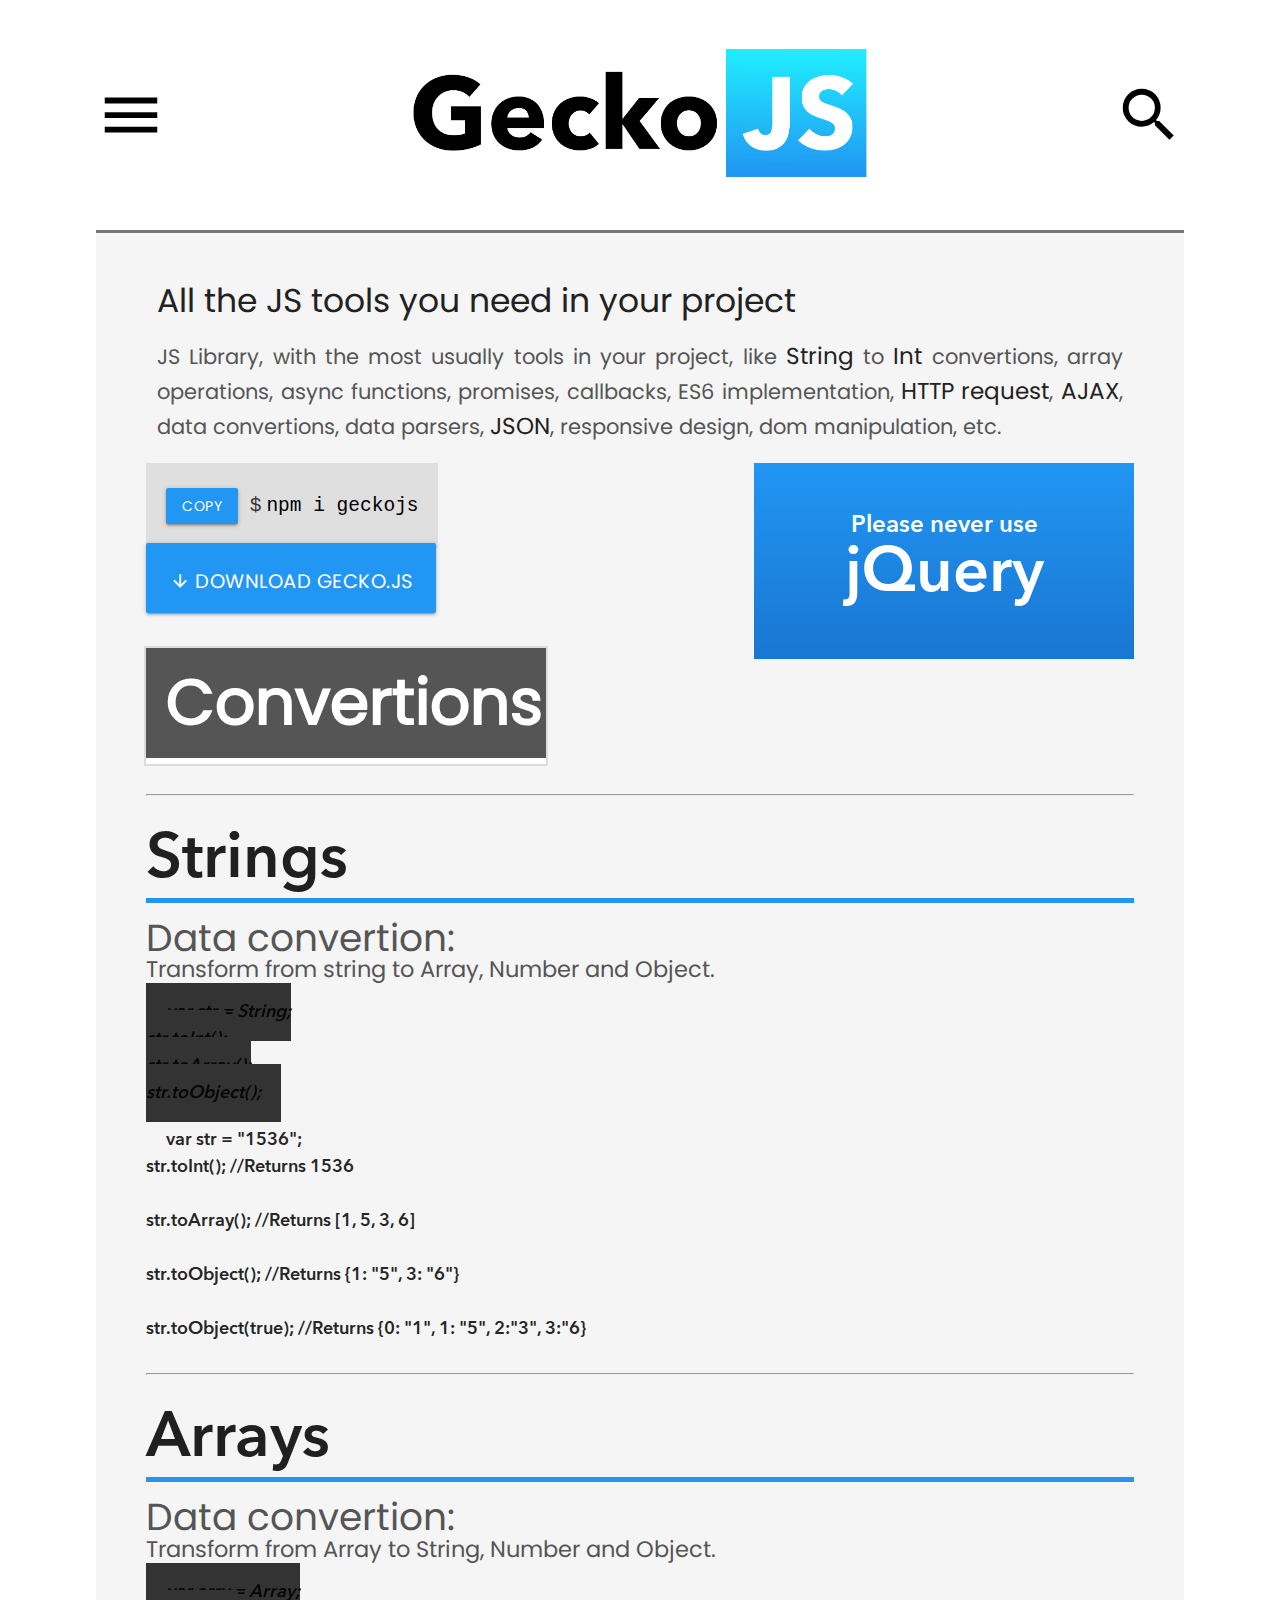
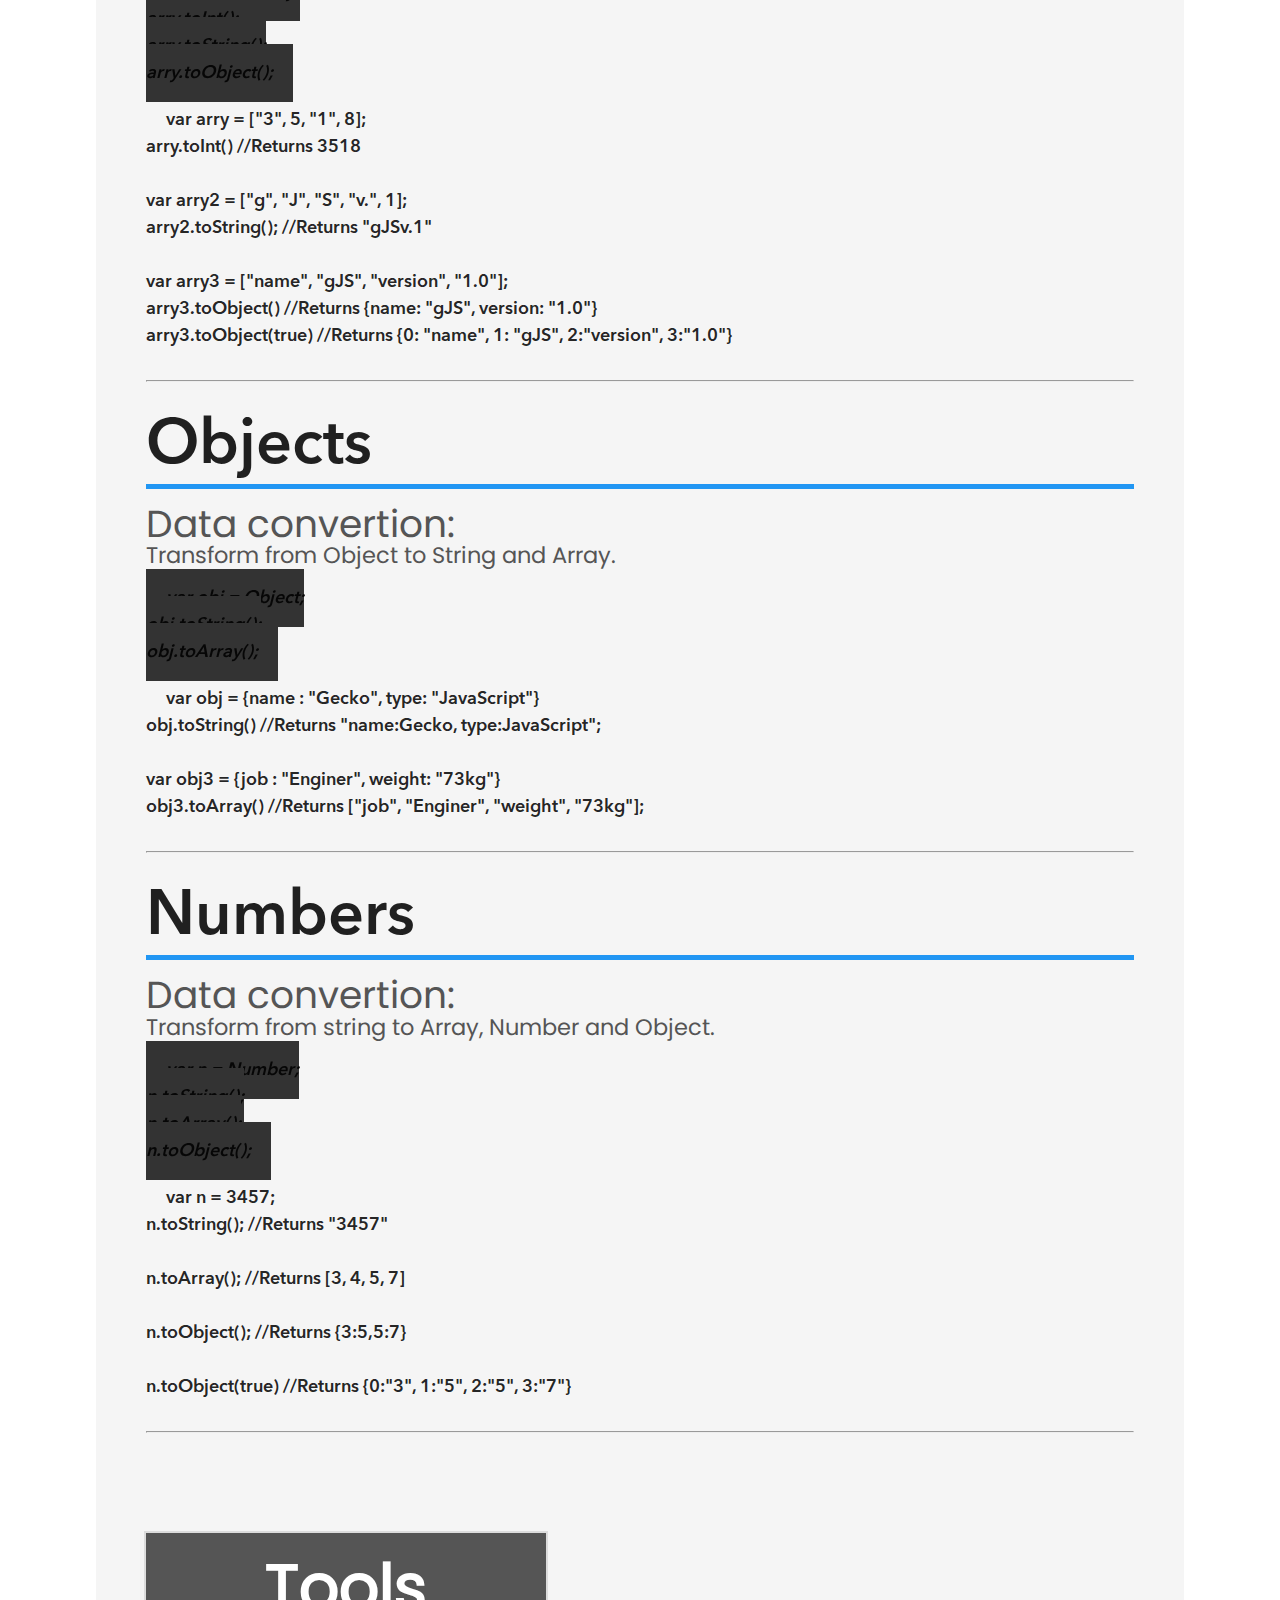
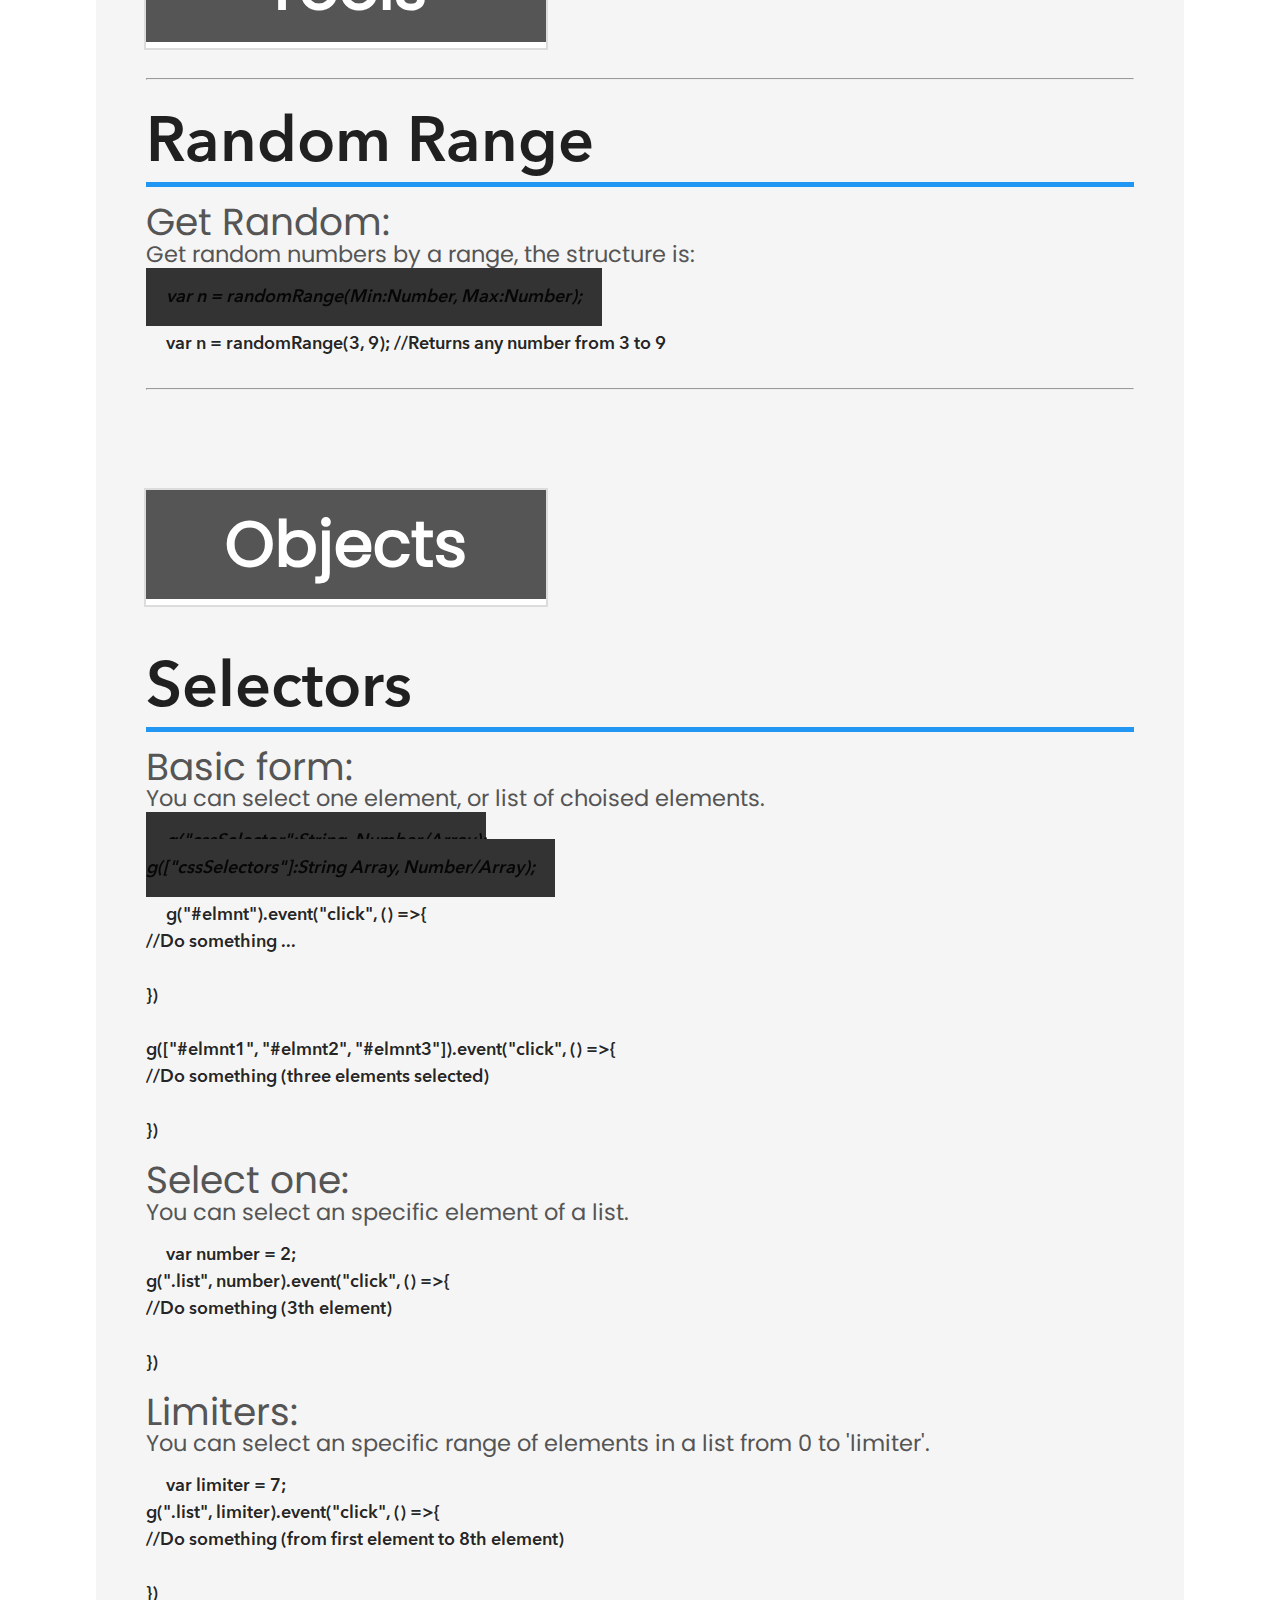
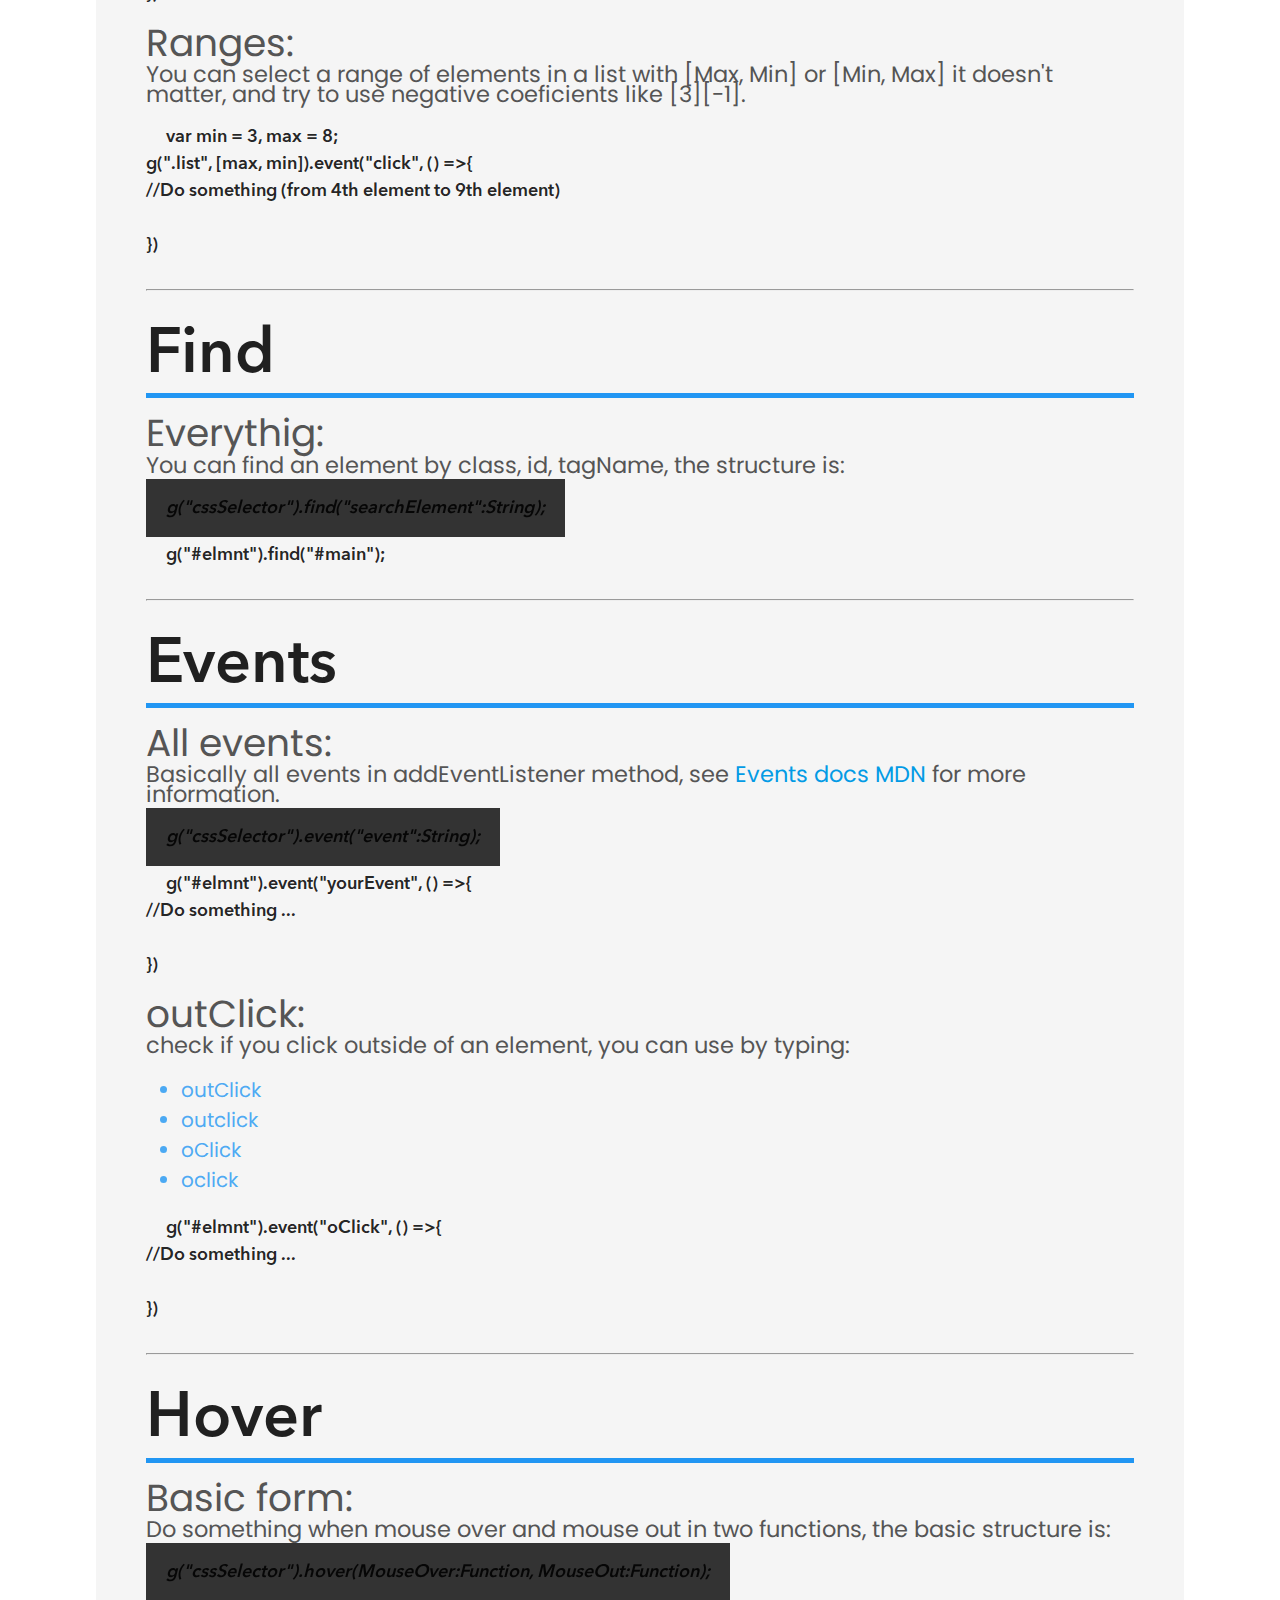
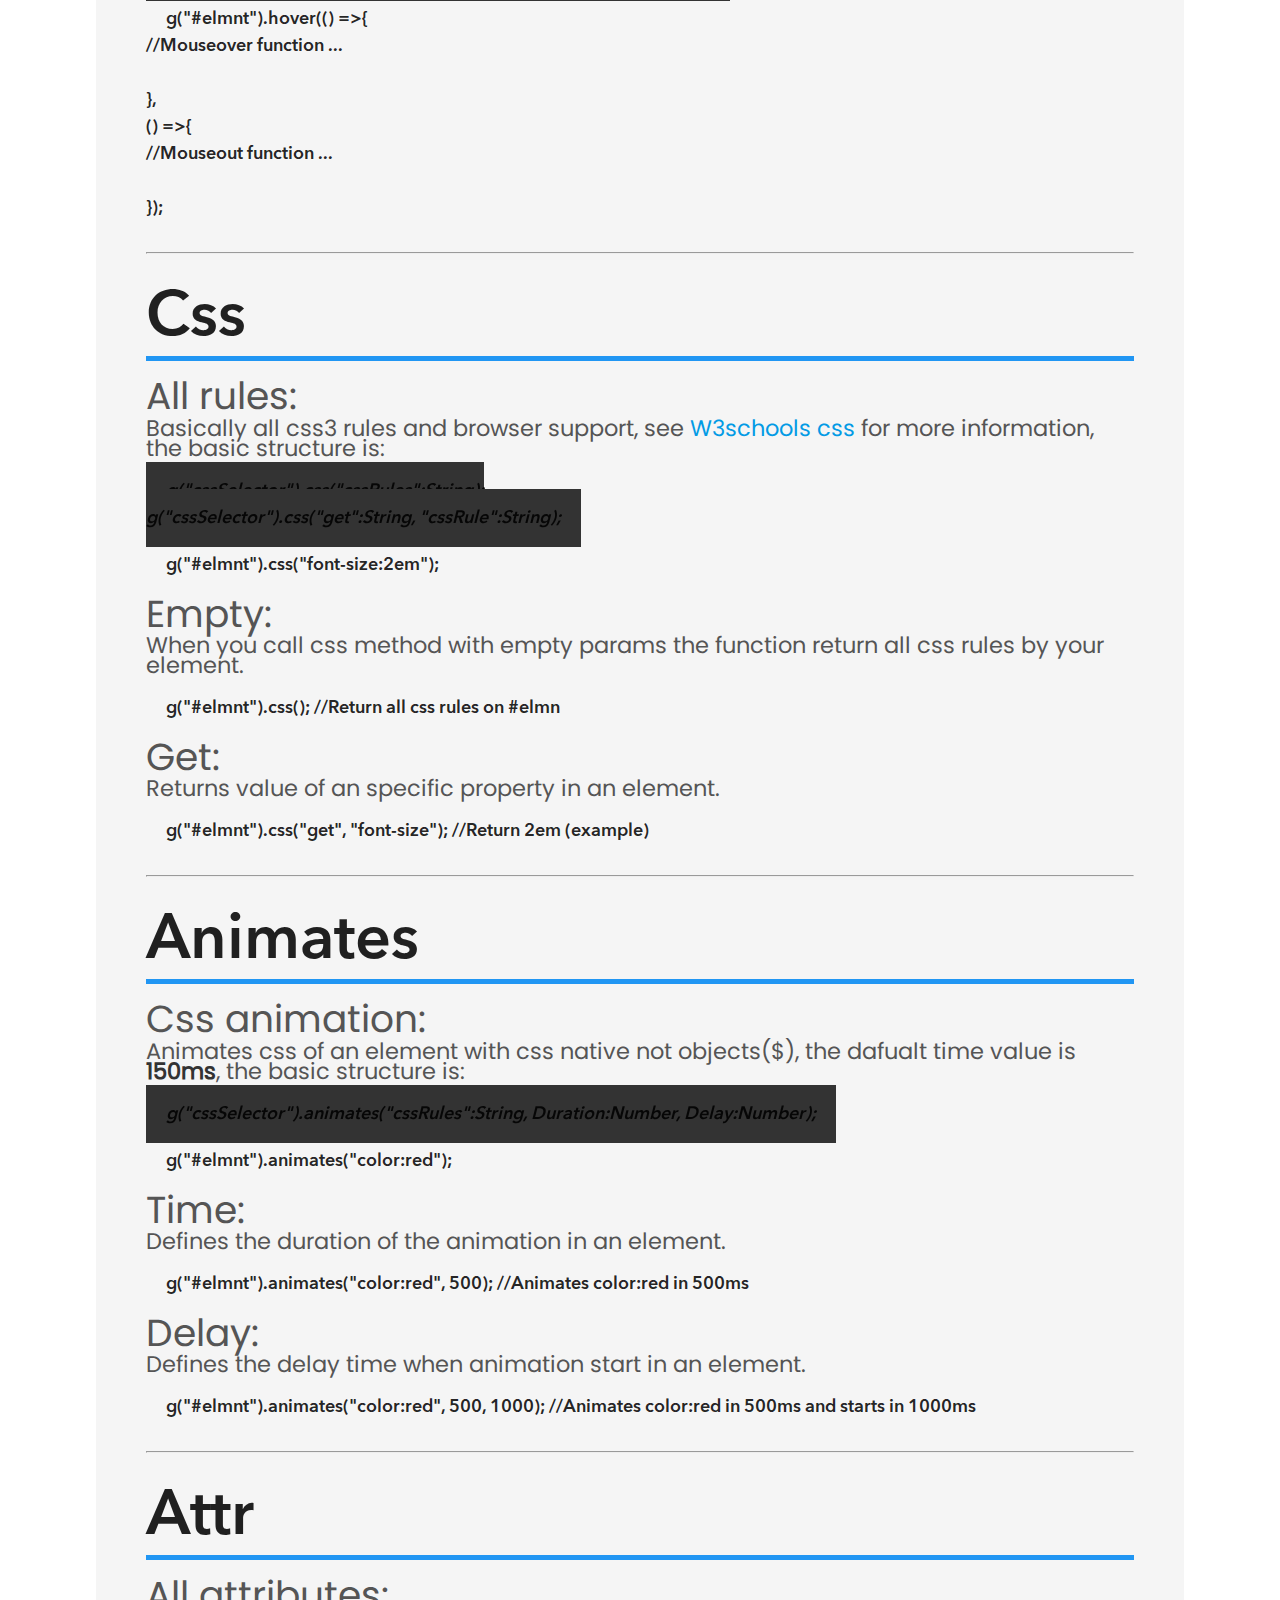
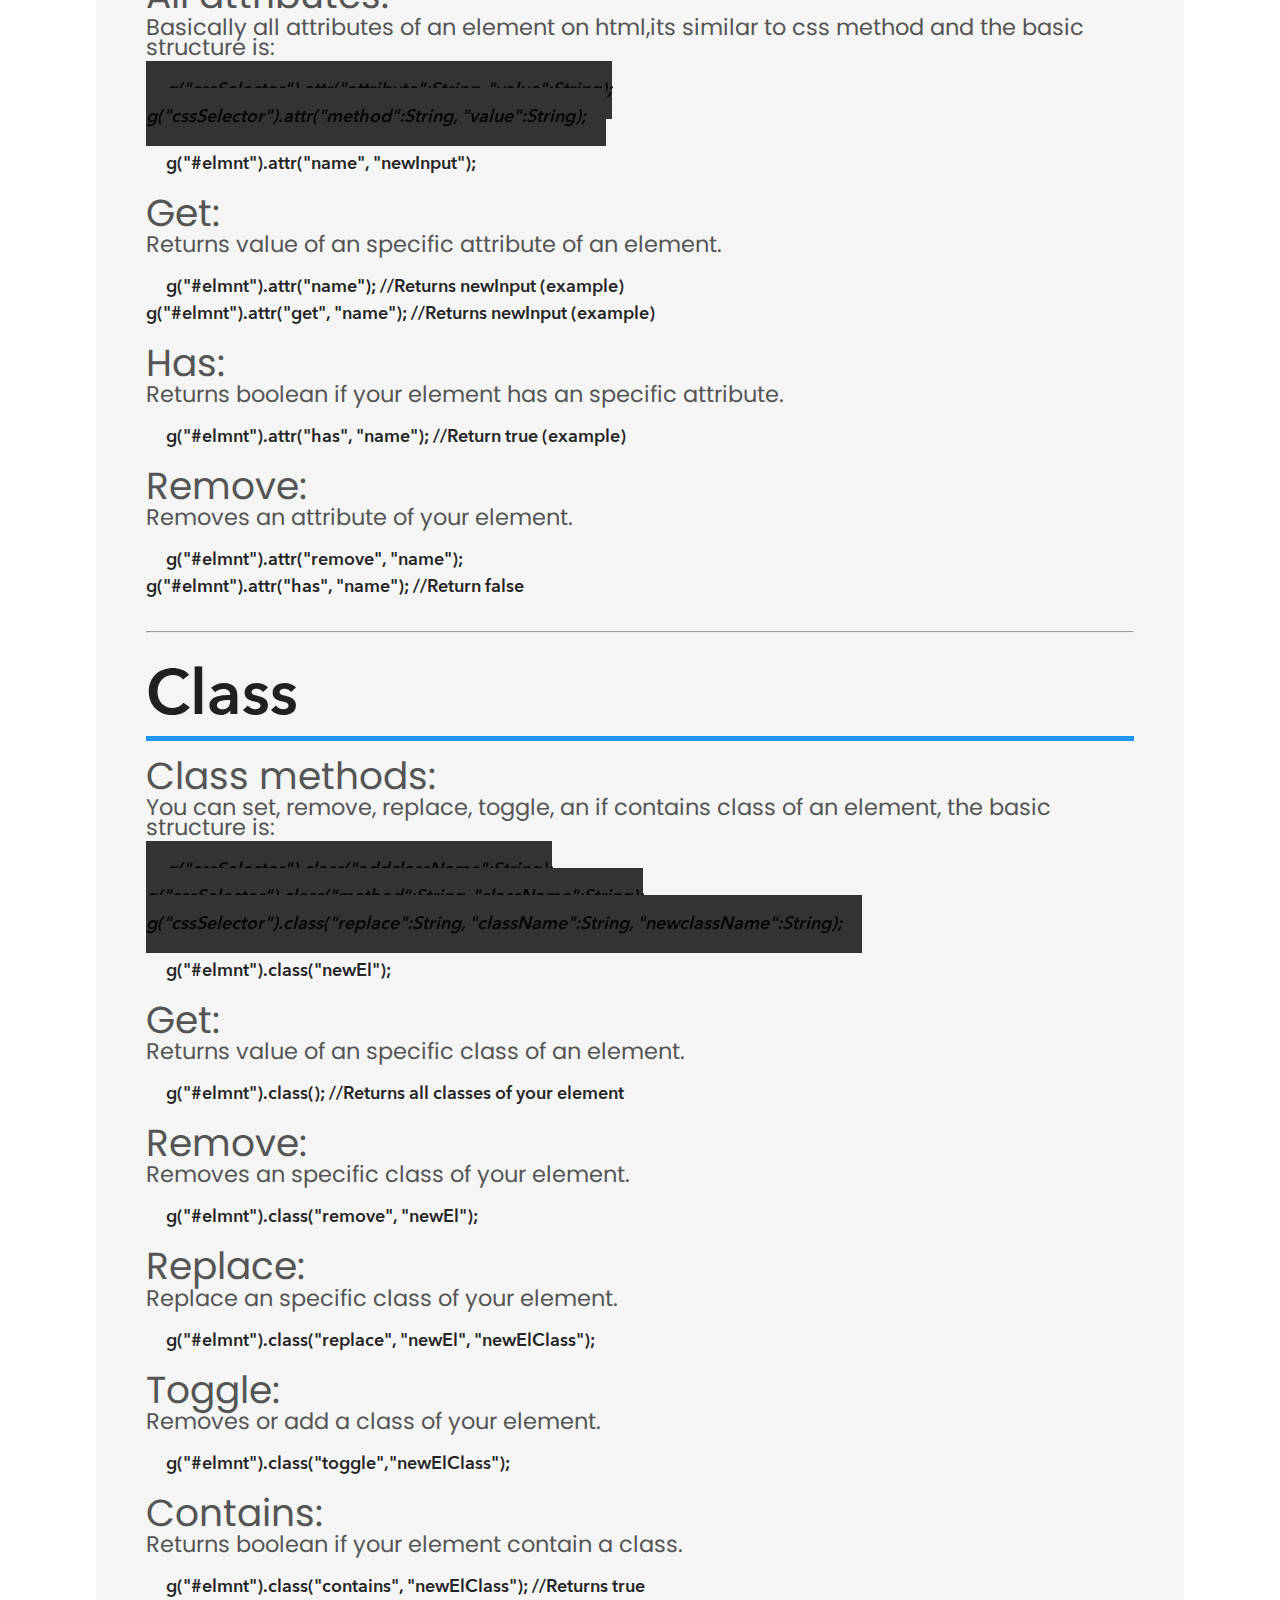
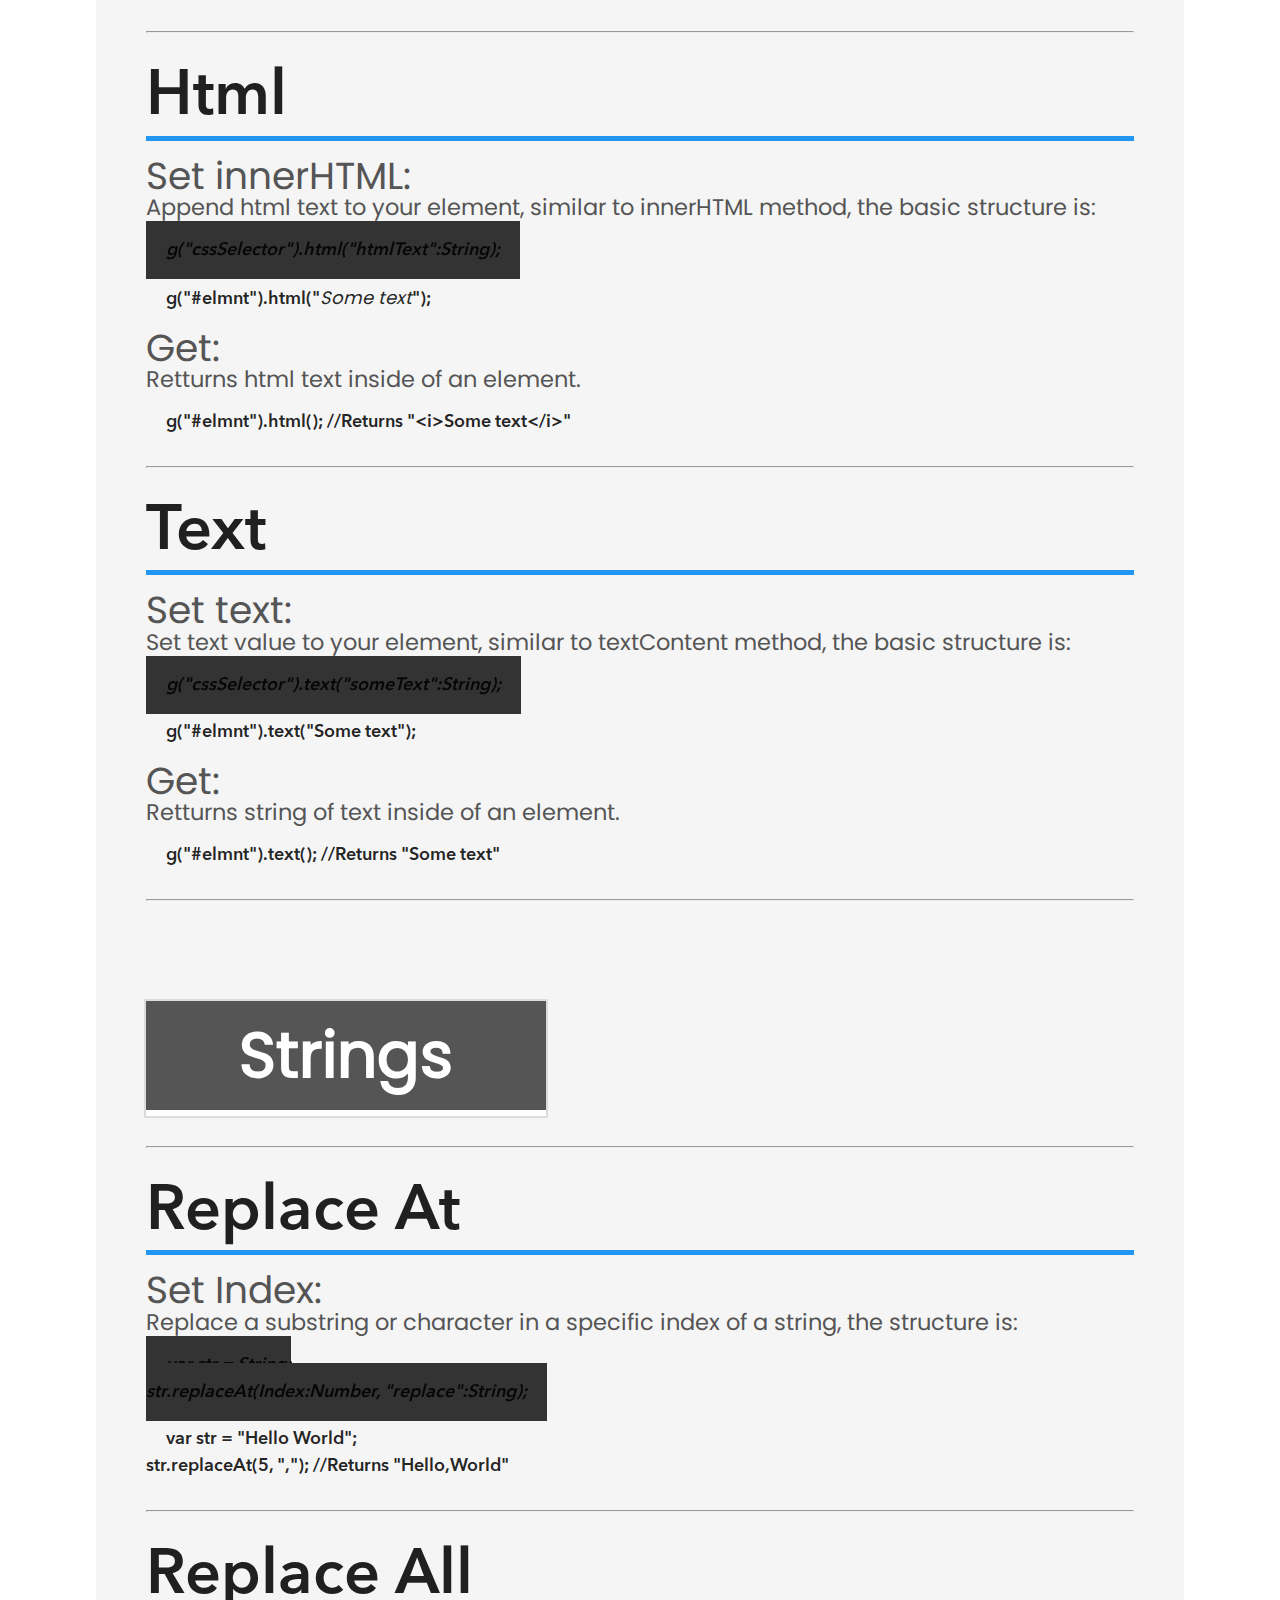
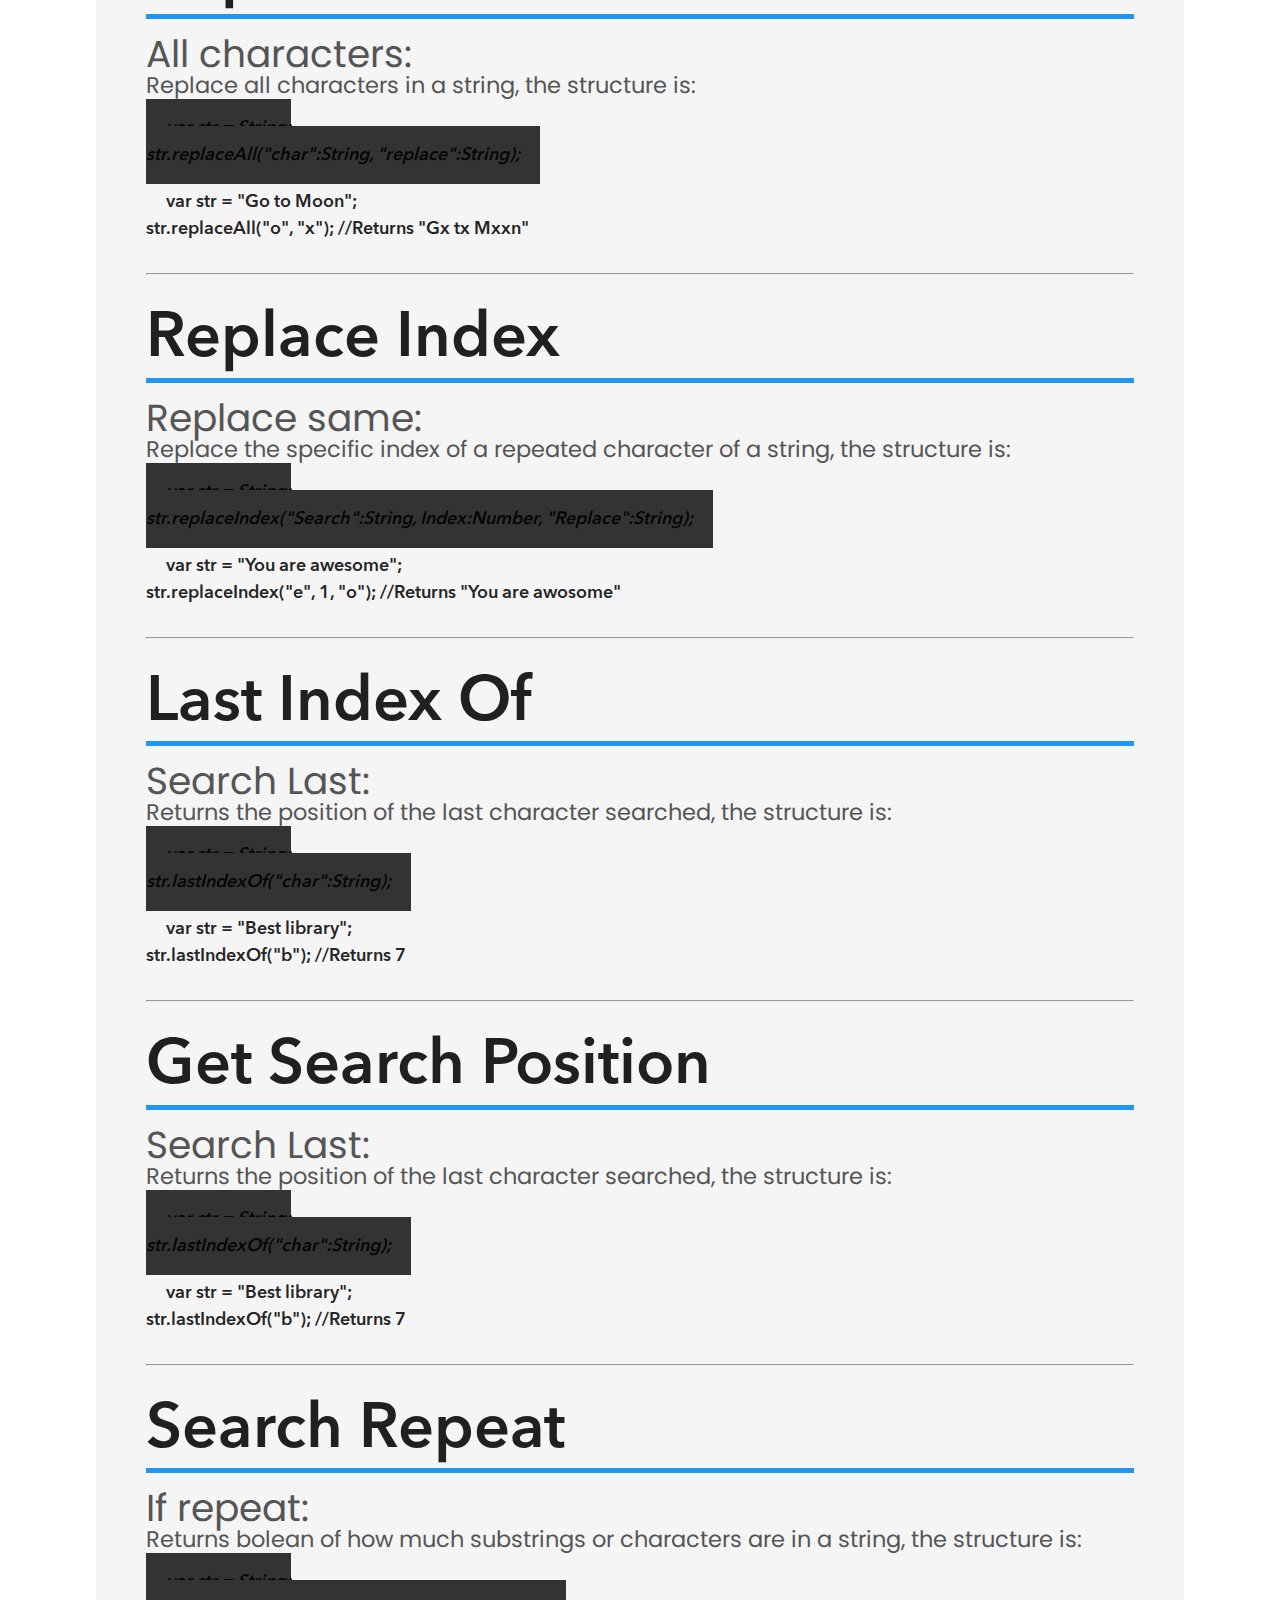
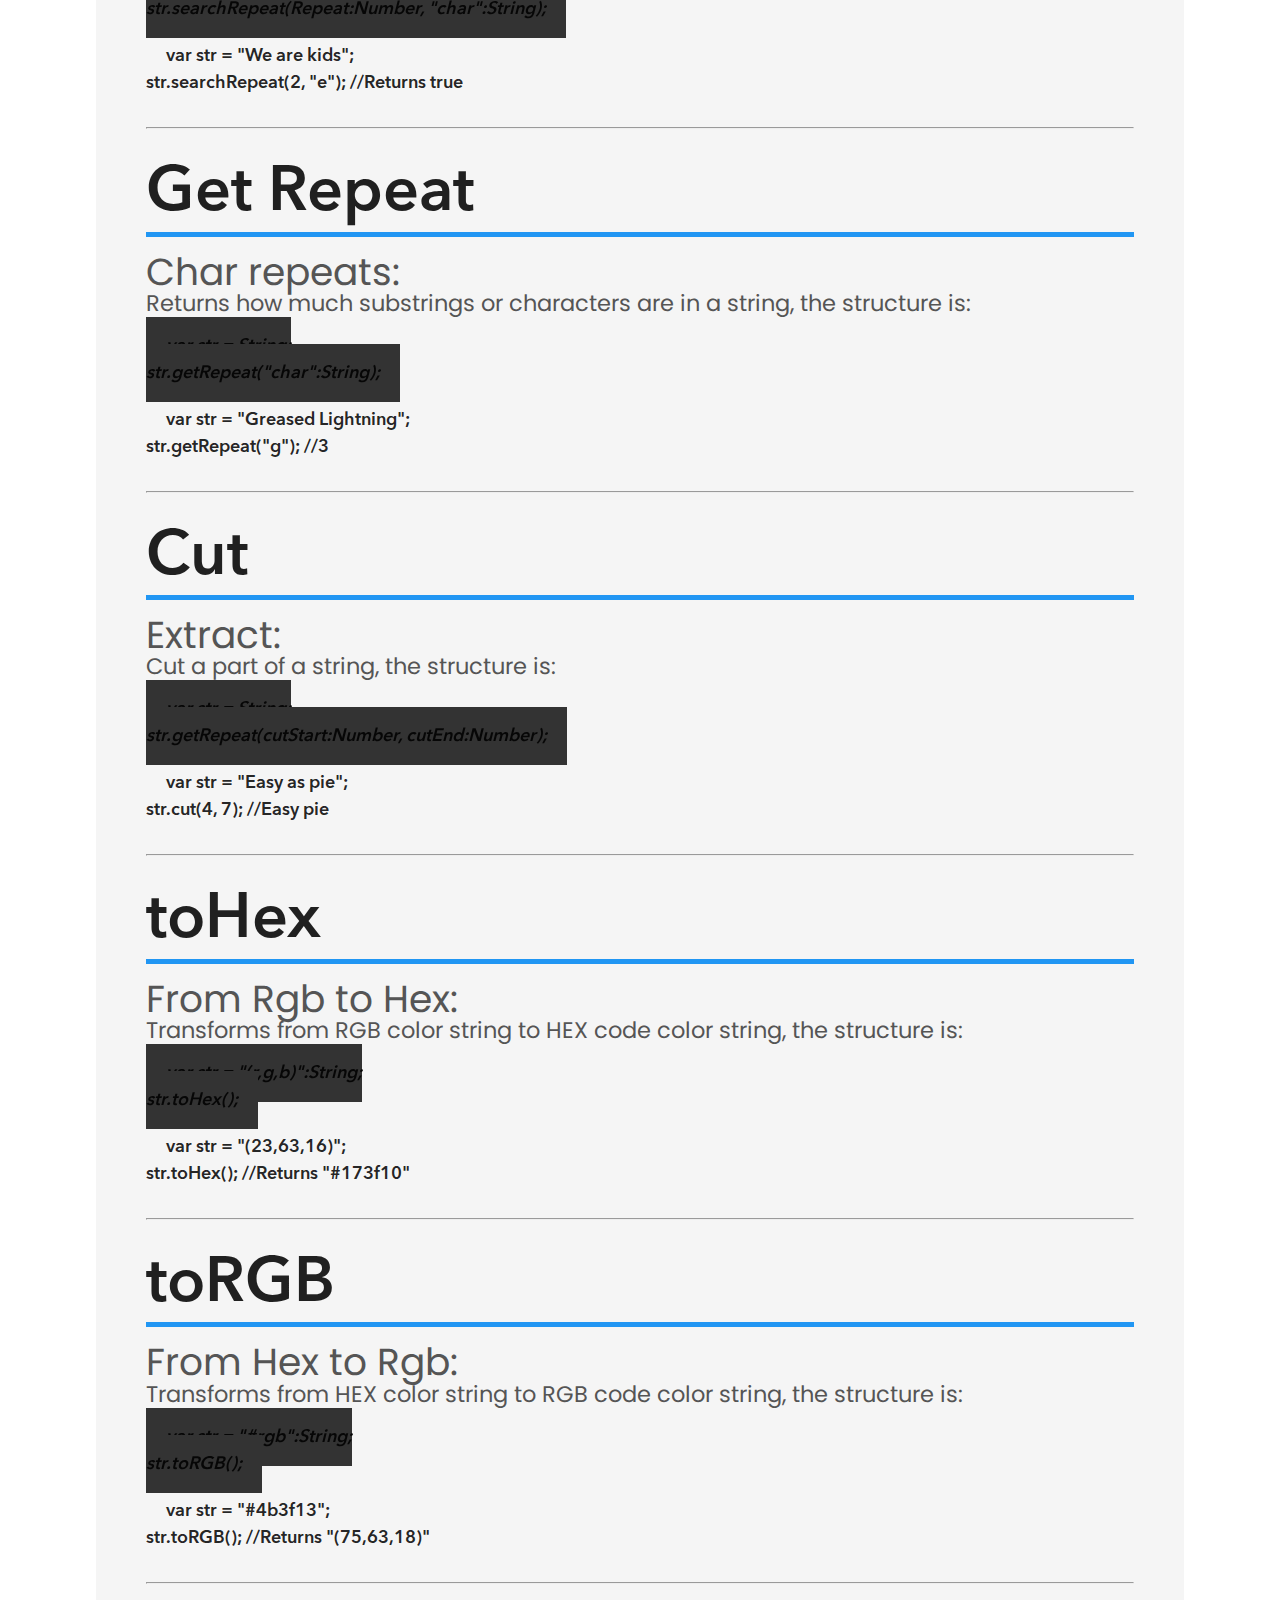
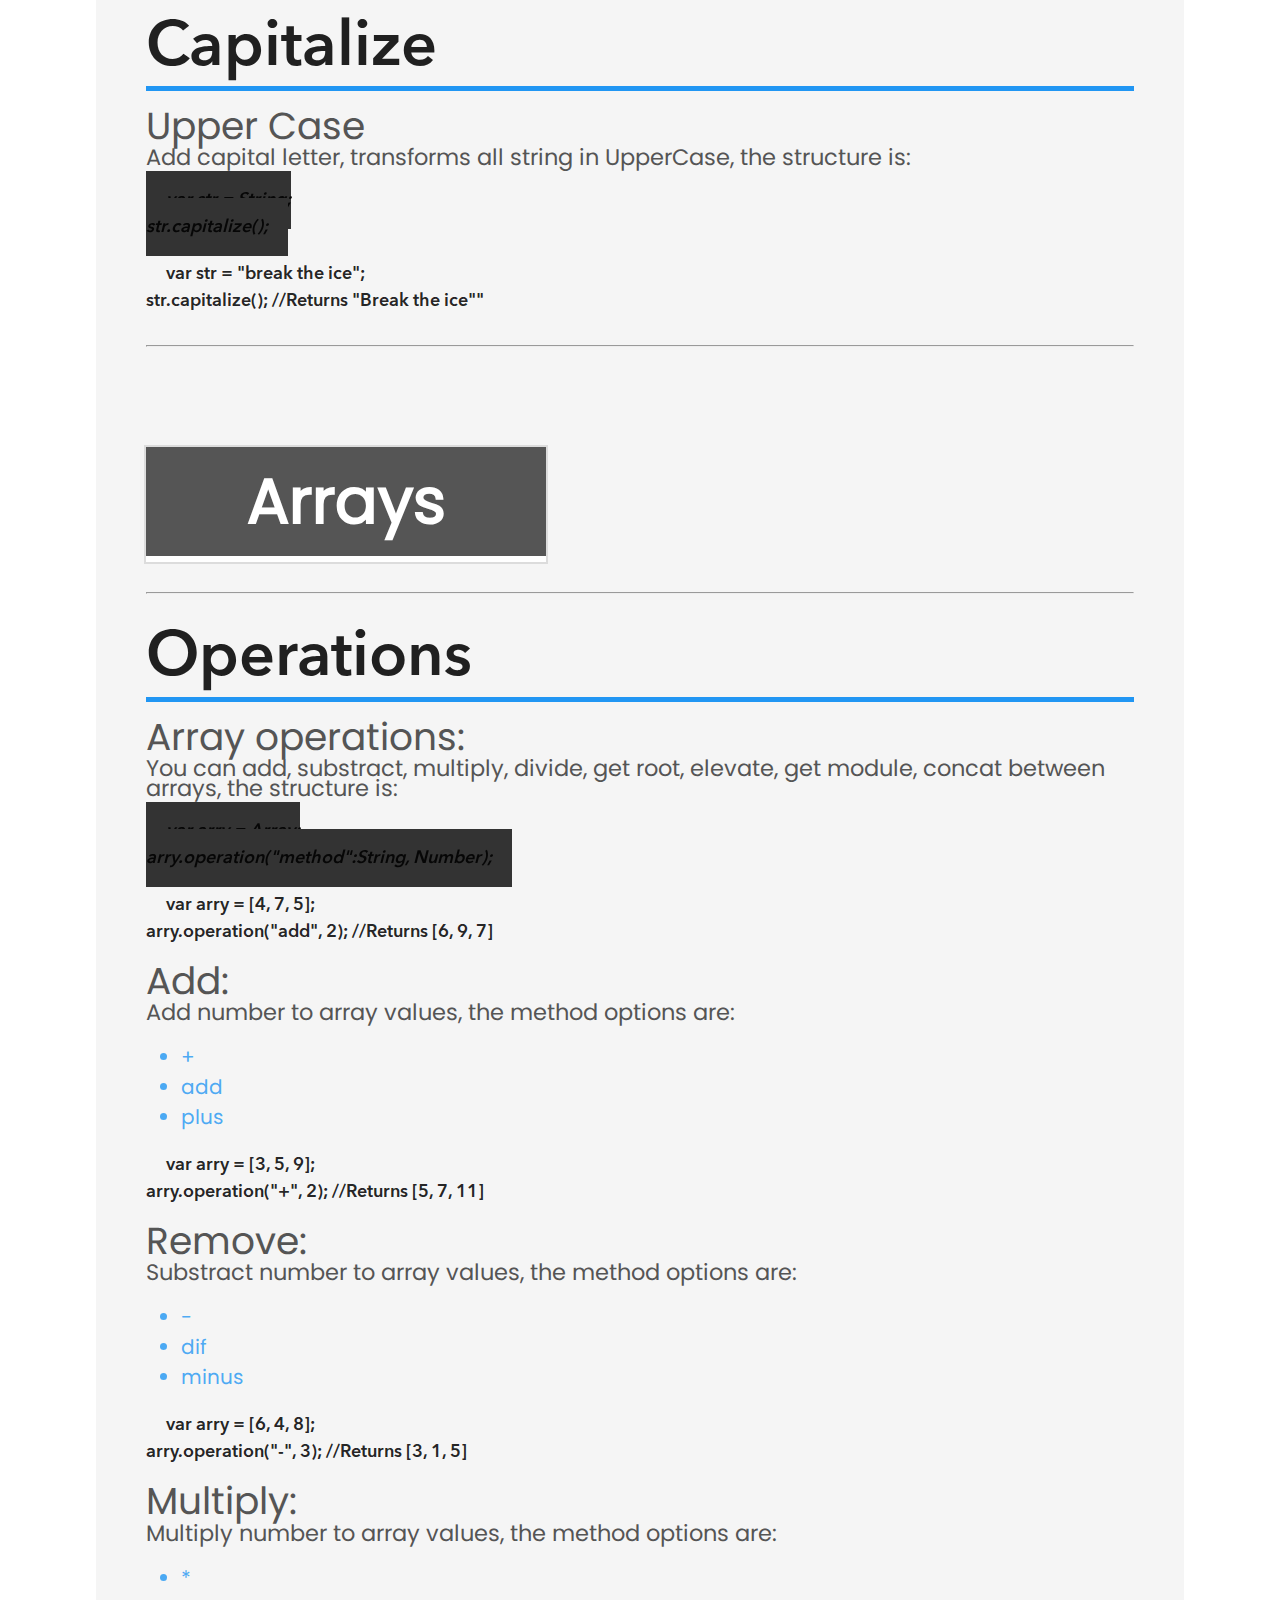
==== index.html @ 727c8f73 "Update index.html" ====
<!DOCTYPE html>
<html lang="en">
<head>
    <title>GeckoJS | Be Simply</title>
    <meta charset="UTF-8">
    <meta name="theme-color" content="#2196F3">
    <meta name="description" content="JS Library, with the most usually tools in your project, like String to Int convertions, array operations, async functions, promises, callbacks, ES6 implementation, HTTP request, AJAX, data convertions, data parsers, JSON, responsive design, dom manipulation, etc.">
    <meta name="viewport" content="width=device-width, initial-scale=1.0">
    <meta http-equiv="X-UA-Compatible" content="ie=edge">
    <link rel="stylesheet" href="./css/style.css">
    <link rel="stylesheet" href="./icon/icons.css">
    <link rel="stylesheet" href="./materialize/css/materialize.min.css">
    <link rel="icon" type="image/png" href="./img/fav.png" />
    <link rel="stylesheet"
      href="./css/solarized-dark.css">
</head>
<body>
    <header>
        <a href="#menu" id="menuBtn">
            <i class="material-icons">menu</i>
        </a>
        <a href="#menu" id="searchBtn">
            <i class="material-icons">search</i>
        </a>
        <div id="searchBox">
            <input type="search" name="srBox" id="srBox" placeholder="Try to search">
        </div>
        <div id="results">
        </div>
        <div id="banner">
            <div id="gLetter"></div>
            <div id="middlePart"></div>
            <div id="jsIcon"></div>
        </div>
    </header>
    <main>
         <div class="row">
            <div class="col s12"><h1>All the JS tools you need in your project</h1></div>
            <div class="col s12 sd"><p>JS Library, with the most usually tools in your project, like  <i>String</i> to <i>Int</i> convertions, array operations, async functions, promises, callbacks, ES6 implementation, <i>HTTP request</i>, <i>AJAX</i>, data convertions, data parsers, <i>JSON</i>, responsive design, dom manipulation, etc.</p></div>
        </div>
        <section id="code">
            <a href="#copy" class="btn blue waves-effect" id="copyBtn">Copy</a>
            <strong>$</strong><input type="text" id="npmCode" readonly value="npm i geckojs">
            </section>
            <a download href="../GeckoJS/gecko.js" class="btn blue waves-effect" id="download" ><i class="material-icons">arrow_downward</i> Download Gecko.JS</a>
        <div class="note">
                <h3>Please never use</h3>
                <h1>jQuery</h1>
        </div>
        <hr id="ftrs">
       <h1 class="mainTit conv">Convertions</h1>
<hr>
<h1 class="heads" data-keywords="converts,convertion,convertions,strings,string,array,arrays,int,ints,number,numbers,object,objects,to">Strings</h1>
<h2 class="subHeads">Data convertion:<p>Transform from string to Array, Number and Object.</p></h2>
<pre><code class="js desc">var str = String;
str.toInt();
str.toArray();
str.toObject();</code></pre>
<pre><code class="js">var str = "1536";
str.toInt(); //Returns 1536

str.toArray(); //Returns [1, 5, 3, 6]

str.toObject(); //Returns {1: "5", 3: "6"}

str.toObject(true); //Returns {0: "1", 1: "5", 2:"3", 3:"6}</code></pre>
<hr>
<h1 class="heads" data-keywords="converts,convertion,convertions,strings,string,array,arrays,int,ints,number,numbers,object,objects,to">Arrays</h1>
<h2 class="subHeads">Data convertion:<p>Transform from Array to String, Number and Object.</p></h2>
<pre><code class="js desc">var arry = Array;
arry.toInt();
arry.toString();
arry.toObject();</code></pre>
<pre><code class="js">var arry = ["3", 5, "1", 8];
arry.toInt() //Returns 3518

var arry2 = ["g", "J", "S", "v.", 1];
arry2.toString(); //Returns "gJSv.1"

var arry3 = ["name", "gJS", "version", "1.0"];
arry3.toObject() //Returns {name: "gJS", version: "1.0"}
arry3.toObject(true) //Returns {0: "name", 1: "gJS", 2:"version", 3:"1.0"}</code></pre>
<hr>
<h1 class="heads" data-keywords="converts,convertion,convertions,strings,string,array,arrays,int,ints,number,numbers,object,objects,to">Objects</h1>
<h2 class="subHeads">Data convertion:<p>Transform from Object to String and Array.</p></h2>
<pre><code class="js desc">var obj = Object;
obj.toString();
obj.toArray();</code></pre>
<pre><code class="js">var obj = {name : "Gecko", type: "JavaScript"}
obj.toString() //Returns "name:Gecko, type:JavaScript";

var obj3 = {job : "Enginer", weight: "73kg"}
obj3.toArray() //Returns ["job", "Enginer", "weight", "73kg"];
</code></pre>
<hr>
<h1 class="heads" data-keywords="converts,convertion,convertions,strings,string,array,arrays,int,ints,number,numbers,object,objects,to">Numbers</h1>
<h2 class="subHeads">Data convertion:<p>Transform from string to Array, Number and Object.</p></h2>
<pre><code class="js desc">var n = Number;
n.toString();
n.toArray();
n.toObject();</code></pre>
<pre><code class="js">var n = 3457;
n.toString(); //Returns "3457"

n.toArray(); //Returns [3, 4, 5, 7]

n.toObject(); //Returns {3:5,5:7}

n.toObject(true) //Returns {0:"3", 1:"5", 2:"5", 3:"7"}</code></pre>
<hr>
<h1 class="mainTit">Tools</h1>
<hr>
<h1 class="heads" data-keywords="">Random Range</h1>
<h2 class="subHeads">Get Random:<p>Get random numbers by a range, the structure is:</p></h2>
<pre><code class="js desc">var n = randomRange(Min:Number, Max:Number);</code></pre>
<pre><code class="js">var n = randomRange(3, 9); //Returns any number from 3 to 9</code></pre>
<hr>
    <h1 class="mainTit">Objects</h1>
    <h1 class="heads ft" data-keywords="object,objects,select,selectors,get,basic,structure,element,elements,selection,one,list,ranges,range,limiters,limiter,$,g,geckojs,install,npm,download,jquery,installation">Selectors</h1>
    <h2 class="subHeads">Basic form: <p>You can select one element, or list of choised elements.</p></h2>
    <pre><code class="js desc">g("cssSelector":String, Number/Array);
g(["cssSelectors"]:String Array, Number/Array);</code></pre>
    <pre><code class="js">g("#elmnt").event("click", () =>{
//Do something ...

})

g(["#elmnt1", "#elmnt2", "#elmnt3"]).event("click", () =>{
//Do something (three elements selected)

})</code></pre>
    <h2 class="subHeads">Select one: <p>You can select an specific element of a list.</p></h2>
    <pre><code class="js">var number = 2;
g(".list", number).event("click", () =>{
//Do something (3th element)
              
})</code></pre>
<h2 class="subHeads">Limiters: <p>You can select an specific range of elements in a list from 0 to 'limiter'.</p></h2>
    <pre><code class="js">var limiter = 7;
g(".list", limiter).event("click", () =>{
//Do something (from first element to 8th element)
              
})</code></pre>
<h2 class="subHeads">Ranges: <p>You can select a range of elements in a list with [Max, Min] or [Min, Max] it doesn't matter, and try to use negative coeficients like [3][-1].</p></h2>
    <pre><code class="js">var min = 3, max = 8;
g(".list", [max, min]).event("click", () =>{
//Do something (from 4th element to 9th element)
              
})</code></pre>
<hr>
<h1 class="heads" data-keywords="object,objects,find,search,get,element,elements,list,select,selectors,$,g,get">Find</h1>
<h2 class="subHeads">Everythig:<p>You can find an element by class, id, tagName, the structure is:</p></h2>
<pre><code class="js desc">g("cssSelector").find("searchElement":String);</code></pre>
<pre><code class="js">g("#elmnt").find("#main");</code></pre>
<hr>
<h1 class="heads" data-keywords="object,objects,events,event,outclick,oclick,addeventlistener,add,addevent,listener,listeners,set">Events</h1>
<h2 class="subHeads">All events: <p>Basically all events in addEventListener method, see <a href="https://developer.mozilla.org/es/docs/Web/Events">Events docs MDN</a> for more information.</p></h2>
<pre><code class="js desc">g("cssSelector").event("event":String);</code></pre>
<pre><code class="js">g("#elmnt").event("yourEvent", () =>{
//Do something ...
                      
})</code></pre>
<h2 class="subHeads">outClick: <p>check if you click outside of an element, you can use by typing:</p> 
<ul>
<li>outClick</li>
<li>outclick</li>
<li>oClick</li>
<li>oclick</li>
</ul>
</h2>
<pre><code class="js">g("#elmnt").event("oClick", () =>{
//Do something ...
                              
})</code></pre>
<hr>
<h1 class="heads" data-keywords="object,objects,hover,mouse,out,mouseout,over,mouseover,css,style,function,functions,set">Hover</h1>
<h2 class="subHeads">Basic form: <p>Do something when mouse over and mouse out in two functions, the basic structure is:</p></h2>
<pre><code class="js desc">g("cssSelector").hover(MouseOver:Function, MouseOut:Function);</code></pre>
<pre><code class="js">g("#elmnt").hover(() =>{
//Mouseover function ...

},
() =>{
//Mouseout function ...

});</code></pre>
<hr>
<h1 class="heads" data-keywords="object,objects,css,style,css3,rules,properties,property,rule,get,computedstyle,styles,add">Css</h1>
<h2 class="subHeads">All rules: <p>Basically all css3 rules and browser support, see <a href="https://www.w3schools.com/csSref/">W3schools css</a> for more information, the basic structure is:</p></h2>
<pre><code class="js desc">g("cssSelector").css("cssRules":String);
g("cssSelector").css("get":String, "cssRule":String);</code></pre>
<pre><code class="js">g("#elmnt").css("font-size:2em");</code></pre>
<h2 class="subHeads">Empty: <p>When you call css method with empty params the function return all css rules by your element.</p></h2>
<pre><code class="js">g("#elmnt").css(); //Return all css rules on #elmn</code></pre>
<h2 class="subHeads">Get: <p>Returns value of an specific property in an element.</p></h2>
<pre><code class="js">g("#elmnt").css("get", "font-size"); //Return 2em (example)</code></pre>
<hr>
<h1 class="heads" data-keywords="object,objects,css,style,css3,rules,properties,property,rule,get,computedstyle,styles,animation,animate,animations,transition,transitions,add">Animates</h1>
<h2 class="subHeads">Css animation:<p>Animates css of an element with css native not objects($), the dafualt time value is <span>150ms</span>, the basic structure is:</p></h2>
<pre><code class="js desc">g("cssSelector").animates("cssRules":String, Duration:Number, Delay:Number);</code></pre>
<pre><code class="js">g("#elmnt").animates("color:red");</code></pre>
<h2 class="subHeads">Time: <p>Defines the duration of the animation in an element.</p></h2>
<pre><code class="js">g("#elmnt").animates("color:red", 500); //Animates color:red in 500ms</code></pre>
<h2 class="subHeads">Delay: <p>Defines the delay time when animation start in an element.</p></h2>
<pre><code class="js">g("#elmnt").animates("color:red", 500, 1000); //Animates color:red in 500ms and starts in 1000ms</code></pre>
<hr>
<h1 class="heads" data-keywords="object,objects,attr,attribute,attributes,get,set,has,remove,atribute">Attr</h1>
<h2 class="subHeads">All attributes: <p>Basically all attributes of an element on html,its similar to css method and the basic structure is:</p></h2>
<pre><code class="js desc">g("cssSelector").attr("attribute":String, "value":String);
g("cssSelector").attr("method":String, "value":String);
</code></pre>
<pre><code class="js">g("#elmnt").attr("name", "newInput");</code></pre>
<h2 class="subHeads">Get: <p>Returns value of an specific attribute of an element.</p></h2>
<pre><code class="js">g("#elmnt").attr("name"); //Returns newInput (example)
g("#elmnt").attr("get", "name"); //Returns newInput (example)
</code></pre>
<h2 class="subHeads">Has: <p>Returns boolean if your element has an specific attribute.</p></h2>
<pre><code class="js">g("#elmnt").attr("has", "name"); //Return true (example)</code></pre>
<h2 class="subHeads">Remove: <p>Removes an attribute of your element.</p></h2>
<pre><code class="js">g("#elmnt").attr("remove", "name");
g("#elmnt").attr("has", "name"); //Return false
</code></pre>
<hr>
<h1 class="heads" data-keywords="object,objects,set,get,remove,contains,has,replace,toggle,class,add,name,classname">Class</h1>
<h2 class="subHeads">Class methods: <p>You can set, remove, replace, toggle, an if contains class of an element, the basic structure is:</p></h2>
<pre><code class="js desc">g("cssSelector").class("addclassName":String);
g("cssSelector").class("method":String, "className":String);
g("cssSelector").class("replace":String, "className":String, "newclassName":String);
</code></pre>
<pre><code class="js">g("#elmnt").class("newEl");</code></pre>
<h2 class="subHeads">Get: <p>Returns value of an specific class of an element.</p></h2>
<pre><code class="js">g("#elmnt").class(); //Returns all classes of your element</code></pre>
<h2 class="subHeads">Remove: <p>Removes an specific class of your element.</p></h2>
<pre><code class="js">g("#elmnt").class("remove", "newEl");</code></pre>
<h2 class="subHeads">Replace: <p>Replace an specific class of your element.</p></h2>
<pre><code class="js">g("#elmnt").class("replace", "newEl", "newElClass");</code></pre>
<h2 class="subHeads">Toggle: <p>Removes or add a class of your element.</p></h2>
<pre><code class="js">g("#elmnt").class("toggle","newElClass");</code></pre>
<h2 class="subHeads">Contains: <p>Returns boolean if your element contain a class.</p></h2>
<pre><code class="js">g("#elmnt").class("contains", "newElClass"); //Returns true</code></pre>
<hr>
<h1 class="heads" data-keywords="object,objects,html,markup,text,set,get,add,append,child,appendchild,node,nodes,innerhtml,inner">Html</h1>
<h2 class="subHeads">Set innerHTML:<p>Append html text to your element, similar to innerHTML method, the basic structure is:</p></h2>
<pre><code class="js desc">g("cssSelector").html("htmlText":String);</code></pre>
<pre><code class="js">g("#elmnt").html("<i>Some text</i>");</code></pre>
<h2 class="subHeads">Get: <p>Retturns html text inside of an element.</p></h2>
<pre><code class="js">g("#elmnt").html(); //Returns "&#60;i&#62;Some text&#60;/i&#62;"</code></pre>
<hr>
<h1 class="heads" data-keywords="object,objects,strings,string,text,plane,planetext,set,get,add">Text</h1>
<h2 class="subHeads">Set text:<p>Set text value to your element, similar to textContent method, the basic structure is:</p></h2>
<pre><code class="js desc">g("cssSelector").text("someText":String);</code></pre>
<pre><code class="js">g("#elmnt").text("Some text");</code></pre>
<h2 class="subHeads">Get: <p>Retturns string of text inside of an element.</p></h2>
<pre><code class="js">g("#elmnt").text(); //Returns "Some text"</code></pre>
<hr>
<!--  
    Section
-->
<h1 class="mainTit">Strings</h1>
<hr>
<h1 class="heads" data-keywords="string,strings,replace,substring,index,of,substr,at,char,chars,characters,character">Replace At</h1>
<h2 class="subHeads">Set Index:<p>Replace a substring or character in a specific index of a string, the structure is:</p></h2>
<pre><code class="js desc">var str = String;
str.replaceAt(Index:Number, "replace":String);</code></pre>
<pre><code class="js">var str = "Hello World";
str.replaceAt(5, ","); //Returns "Hello,World"</code></pre>
<hr>
<h1 class="heads" data-keywords="string,strings,replace,substring,index,of,substr,at,all,char,chars,characters,character">Replace All</h1>
<h2 class="subHeads">All characters:<p>Replace all characters in a string, the structure is:</p></h2>
<pre><code class="js desc">var str = String;
str.replaceAll("char":String, "replace":String);</code></pre>
<pre><code class="js">var str = "Go to Moon";
str.replaceAll("o", "x"); //Returns "Gx tx Mxxn"</code></pre>
<hr>
<h1 class="heads" data-keywords="string,strings,replace,substring,index,of,substr,at,search,char,chars,characters,character">Replace Index</h1>
<h2 class="subHeads">Replace same:<p>Replace the specific index of a repeated character of a string, the structure is:</p></h2>
<pre><code class="js desc">var str = String;
str.replaceIndex("Search":String, Index:Number, "Replace":String);</code></pre>
<pre><code class="js">var str = "You are awesome";
str.replaceIndex("e", 1, "o"); //Returns "You are awosome"</code></pre>
<hr>
<h1 class="heads" data-keywords="string,strings,substring,index,of,substr,at,search,last,char,chars,characters,character">Last Index Of</h1>
<h2 class="subHeads">Search Last:<p>Returns the position of the last character searched, the structure is:</p></h2>
<pre><code class="js desc">var str = String;
str.lastIndexOf("char":String);</code></pre>
<pre><code class="js">var str = "Best library";
str.lastIndexOf("b"); //Returns 7</code></pre>
<hr>
<h1 class="heads" data-keywords="string,strings,substring,index,of,substr,at,search,position,ge,char,chars,characters,charactert">Get Search Position</h1>
<h2 class="subHeads">Search Last:<p>Returns the position of the last character searched, the structure is:</p></h2>
<pre><code class="js desc">var str = String;
str.lastIndexOf("char":String);</code></pre>
<pre><code class="js">var str = "Best library";
str.lastIndexOf("b"); //Returns 7</code></pre>
<hr>
<h1 class="heads" data-keywords="string,strings,substring,index,of,substr,at,search,repeat,char,chars,characters,character">Search Repeat</h1>
<h2 class="subHeads">If repeat:<p>Returns bolean of how much substrings or characters are in a string, the structure is:</p></h2>
<pre><code class="js desc">var str = String;
str.searchRepeat(Repeat:Number, "char":String);</code></pre>
<pre><code class="js">var str = "We are kids";
str.searchRepeat(2, "e"); //Returns true</code></pre>
<hr>
<h1 class="heads" data-keywords="string,strings,substring,index,of,substr,at,search,repeat,char,chars,characters,character,get">Get Repeat</h1>
<h2 class="subHeads">Char repeats:<p>Returns how much substrings or characters are in a string, the structure is:</p></h2>
<pre><code class="js desc">var str = String;
str.getRepeat("char":String);</code></pre>
<pre><code class="js">var str = "Greased Lightning";
str.getRepeat("g"); //3</code></pre>
<hr>
<h1 class="heads" data-keywords="string,strings,substring,index,of,substr,at,search,char,character,chars,characters,cut,remove,divide,div,cuts">Cut</h1>
<h2 class="subHeads">Extract:<p>Cut a part of a string, the structure is:</p></h2>
<pre><code class="js desc">var str = String;
str.getRepeat(cutStart:Number, cutEnd:Number);</code></pre>
<pre><code class="js">var str = "Easy as pie";
str.cut(4, 7); //Easy pie</code></pre>
<hr>
<h1 class="heads" data-keywords="string,strings,substring,of,substr,at,char,character,chars,characters,hex,hexs,rgbas,rgbs,rgb,rgba,color,colors,hexadecimal,hexadecimals">toHex</h1>
<h2 class="subHeads">From Rgb to Hex:<p>Transforms from RGB color string to HEX code color string, the structure is:</p></h2>
<pre><code class="js desc">var str = "(r,g,b)":String;
str.toHex();</code></pre>
<pre><code class="js">var str = "(23,63,16)";
str.toHex(); //Returns "#173f10"</code></pre>
<hr>
<h1 class="heads" data-keywords="string,strings,substring,of,substr,at,char,character,chars,characters,hex,hexs,rgbas,rgbs,rgb,rgba,color,colors,hexadecimal,hexadecimals">toRGB</h1>
<h2 class="subHeads">From Hex to Rgb:<p>Transforms from HEX color string to RGB code color string, the structure is:</p></h2>
<pre><code class="js desc">var str = "#rgb":String;
str.toRGB();</code></pre>
<pre><code class="js">var str = "#4b3f13";
str.toRGB(); //Returns "(75,63,18)"</code></pre>
<hr>
<h1 class="heads" data-keywords="string,strings,substring,of,substr,at,search,to,lower,case,upper">Capitalize</h1>
<h2 class="subHeads">Upper Case<p>Add capital letter, transforms all string in UpperCase, the structure is:</p></h2>
<pre><code class="js desc">var str = String;
str.capitalize();</code></pre>
<pre><code class="js">var str = "break the ice";
str.capitalize(); //Returns "Break the ice""</code></pre>
<hr>
<!--  
    Section
-->
<h1 class="mainTit">Arrays</h1>
<hr>
<h1 class="heads" data-keywords="array,arrays,add,sum,substract,multiply,divide,get,root,elevate,module,mod,concat,between,math,+,-,*,x,/,%,^,rad,|,.,oper,operation,operations">Operations</h1>
<h2 class="subHeads">Array operations:<p>You can add, substract, multiply, divide, get root, elevate, get module, concat between arrays, the structure is:</p></h2>
<pre><code class="js desc">var arry = Array;
arry.operation("method":String, Number);</code></pre>
<pre><code class="js">var arry = [4, 7, 5];
arry.operation("add", 2); //Returns [6, 9, 7]</code></pre>
<h2 class="subHeads">Add:<p>Add number to array values, the method options are:</p><ul>
    <li>+</li>
    <li>add</li>
    <li>plus</li>
</ul> </h2>
<pre><code class="js">var arry = [3, 5, 9];
arry.operation("+", 2); //Returns [5, 7, 11]</code></pre>
<h2 class="subHeads">Remove:<p>Substract number to array values, the method options are:</p><ul>
        <li>-</li>
        <li>dif</li>
        <li>minus</li>
    </ul> </h2>
    <pre><code class="js">var arry = [6, 4, 8];
arry.operation("-", 3); //Returns [3, 1, 5]</code></pre>
<h2 class="subHeads">Multiply:<p>Multiply number to array values, the method options are:</p><ul>
        <li>*</li>
        <li>x</li>
        <li>mult</li>
    </ul> </h2>
    <pre><code class="js">var arry = [4, 11, 7];
arry.operation("x", 5); //Returns [20, 55, 35]</code></pre>
<h2 class="subHeads">Divide:<p>Divide number to array values, the method options are:</p><ul>
        <li>/</li>
        <li>div</li>
        <li>parts</li>
    </ul> </h2>
    <pre><code class="js">var arry = [94, 48, 56];
arry.operation("/", 8); //Returns [11.75, 6, 7]</code></pre>
<h2 class="subHeads">Elevate:<p>Elevate number to array values, the method options are:</p><ul>
        <li>^</li>
        <li>elev</li>
        <li>to</li>
        <li>pow</li>
    </ul> </h2>
    <pre><code class="js">var arry = [5, 2, 3];
arry.operation("^", 3); //Returns [125, 8, 27]</code></pre>
<h2 class="subHeads">Root:<p>Root by number to array values,the default exponent is <span>2</span>, the method options are:</p><ul>
        <li>|</li>
        <li>root</li>
        <li>sqrt</li>
        <li>rad</li>
    </ul> </h2>
    <pre><code class="js">var arry = [128, 64, 82];
arry.operation("|", 4); //Returns [3.36, 2.82, 3.009]</code></pre>
<h2 class="subHeads">Mod:<p>Get mod of a number to array values, the method options are:</p><ul>
        <li>%</li>
        <li>mod</li>
        <li>resd</li>
    </ul> </h2>
    <pre><code class="js">var arry = [4, 3, 8];
arry.operation("%", 2); //Returns [0, 1, 0]</code></pre>
<h2 class="subHeads">Concat:<p>Concat Strings or number to array values, the method options are:</p><ul>
        <li>.</li>
        <li>concat</li>
        <li>ct</li>
    </ul> </h2>
    <pre><code class="js">var arry = ["g", 5, 2];
arry.operation(".", 2); //Returns ["g2", 52, 22]
arry.operation(".", "j"); //Returns ["gj", "5j", "2j"]</code></pre>
<hr>
<h1 class="heads" data-keywords="array,arrays,max,maximum,value,oper,operation,operations">Max</h1>
<h2 class="subHeads">Max value:<p>You can get the max value of a list of numbers, the structure is:</p></h2>
<pre><code class="js desc">var arry = Number Array;
arry.max();</code></pre>
<pre><code class="js">var arry = [7, 2, 31];
arry.max(); //Returns 31</code></pre>
<hr>
<h1 class="heads" data-keywords="array,arrays,min,minimum,value,oper,operation,operations">Min</h1>
<h2 class="subHeads">Min value:<p>You can get the min value of a list of numbers, the structure is:</p></h2>
<pre><code class="js desc">var arry = Number Array;
arry.max();</code></pre>
<pre><code class="js">var arry = [4, 1, 13];
arry.min(); //Returns 1</code></pre>
<hr>
<h1 class="heads" data-keywords="array,arrays,randomize,order,random,value,oper,operation,operations">Randomize</h1>
<h2 class="subHeads">Random value:<p>Randomize the order of the elements in your array, , the structure is:</p></h2>
<pre><code class="js desc">var arry = Array;
arry.randomize();</code></pre>
<pre><code class="js">var arry = ["g", 5, 3, "js"];
arry.randomize(); //Returns [3, "g", 5, "js"]</code></pre>
<hr>
<h1 class="heads" data-keywords="array,arrays,combine,concat,add,value,oper,operation,operations">Combine</h1>
<h2 class="subHeads">Combine arrays:<p>Combine two or more arrays in one, the structure is:</p></h2>
<pre><code class="js desc">var arry = Array;
var arry2 = Array;
arry.combine(arry2);</code></pre>
<pre><code class="js">var arry = ["l", 1, "a"];
var arry2 = [4, "g", 5];
arry.combine(arry2); //Returns ["l", 1, "a", 4, "g", 5]</code></pre>
<hr>
<!--  
    Section
-->
<h1 class="mainTit">Numbers</h1>
<hr>
<h1 class="heads" data-keywords="number,numbers,root,to,radical,square,pow,sqrt,math">Root</h1>
<h2 class="subHeads">Math Sqrt:<p>Returns square root of a number, the default is <span>2</span> or root by a number, the structure is silimar to <span>Math.sqrt()</span>.</p></h2>
<pre><code class="js desc">var n = Number;
n.root(Exponent:Number);</code></pre>
<pre><code class="js">var n = 4;
n.root();//Returns 2</code></pre>
<h2 class="subHeads">Root to:<p>Root by a number, the structure is silimar to <span>Math.pow()</span>.</p></h2>
<pre><code class="js">var n = 4;
n.root(3);//Returns 1.587..</code></pre>
<hr>
<h1 class="heads" data-keywords="number,numbers,pow,to,math,exponent,elevate">Pow</h1>
<h2 class="subHeads">Math Pow:<p>Returns a number elevate by exponent, the default exponent is <span>2</span>, the structure is silimar to <span>Math.pow()</span>.</p></h2>
<pre><code class="js desc">var n = Number;
n.pow(Exponent:Number);</code></pre>
<pre><code class="js">var n = 4;
n.pow();//Returns 16</code></pre>
<h2 class="subHeads">Pow to:<p>Elevate a number by exponent, the structure is silimar to <span>Math.pow(Number)</span>.</p></h2>
<pre><code class="js">var n = 4;
n.pow(3);//Returns 64</code></pre>
<hr>
</main>
    <section id="killD">
        <h1>Help us to <strong>Kill</strong> the dollar ($)</h1>
    </section>
    <section id="trump">
        <h3>Our octocat repository:</h3>
        <img src="./img/Octocat.png" alt="">
        <div id="shadow"></div>
        <h1>Make libraries fasted again</h1>
    </section>
    <footer>
        <strong>GeckoJS© all rights reserved <br> John Resig dont like this</strong>
    </footer>
</body>
<script src="./materialize/js/materialize.min.js"></script>
<script src="../GeckoJS/gecko.js"></script>
<script src="./js/highlight.pack.js"></script>
<script>
g("#copyBtn").event("click", () =>{
    g("#npmCode").select();
    document.execCommand("copy");
})
g("#trump").event("click", () =>{
    window.open("https://github.com/alexsan134/GeckoJS");
})
hljs.initHighlightingOnLoad();

g(["#searchBtn > i","#searchBox", "#searchBox > input"]).event("outClick", () =>{
    if(bom.innerWidth < 500){
        g("#searchBox").animates("opacity:0", 500);
        g("header").animates("margin-bottom:0px", 300);
    }else if(bom.innerWidth > 500  && bom.innerWidth < 700){
        g("#searchBox").animates("opacity:0", 500);
        g("#banner").animates("left:50%;transform:translateX(-50%)", 500, 500);
        g("#banner > div", 1).animates("width:148px", 500, 500);
    }else if(bom.innerWidth >= 700){
        g("#banner > div", 1).animates("width:148px", 500, 600);
        g("#banner").animates("left:50%;translateX(-50%) scale(1.6, 1.6)", 500, 600);
        g("#searchBox").animates("opacity:0", 500);
    }
})
g(["#searchBtn > i","#searchBox", "#searchBox > input"]).event("click", () =>{
    g("#searchBox > input").focus();
    if(bom.innerWidth < 500){
        g("#searchBox").animates("opacity:1", 500, 300);
        g("header").animates("margin-bottom:75px");
    }else if(bom.innerWidth > 500 && bom.innerWidth < 700){
        g("#banner").animates("left:70px;transform:translateX(0%)", 500, 500);
        g("#banner > div", 1).animates("width:0", 500);
        g("#searchBox").animates("opacity:1", 500, 500);
    }else if(bom.innerWidth >= 700){
        g("#banner > div", 1).animates("width:0", 500);
        g("#banner").animates("left:275px;translateX(0%) scale(1.6, 1.6)", 500, 500);
        g("#searchBox").animates("opacity:1", 500);
    }
})
//Search
g("#srBox").event("change", (e) =>{
    setTimeout(() => {
        gotoE(e.target.value);
    }, 100);
})
g("#srBox").event("keyup", (e) =>{
    setTimeout(() => {
        gotoE(e.target.value);
    }, 100);
})
g(["#results", "#results h1", "#searchBtn > i","#searchBox", "#searchBox > input"]).event("oclick", () =>{
    fadeOut();
})
function fadeOut(){
    g("#results").animates("display:block;opacity:0", 300);
        setTimeout(() => {
            g("#results").css("display:none;opacity:0");
        }, 300);
}
function fadeIn(){
    g("#results").css("display:block").animates("display:block;opacity:1",300, 100);
}

function gotoE(el){
    var ofst = getOffset();
    var els = search(el);
    var rs = g("#results");
    if(ofst.length > 0){
        fadeIn();
        rs.html("");
        for(var i = 0;i < els.length;i++){
            var title = els[i].text();
            var parraf = els[i].nextSibling.nextSibling.find("p");
            var h1 = document.createElement("h1");
            var p = document.createElement("p");
            h1.text(title);
            p.text(parraf.text());
            p.attr("data-top", ofst[i]);
            h1.appendChild(p);
            h1.attr("data-top", ofst[i]);
            rs.appendChild(h1);
        }
        g(["#results > h1", "#results > h1 p"]).event("click", (e) =>{
            window.scrollBy({
                top : e.target.attr("data-top"),
                left : 0,
                behavior : "smooth"
            })
            fadeOut();
        })
    }else{
        fadeOut();
    }
}

function getOffset(){
    var word = g("#srBox").value;
    var ofs = [];
    var ps = search(word);
    if(ps.length > 1){
        for(var i = 0; i < ps.length;i++){
            ofs.push(ps[i].offsetTop);
        }
    }else if(ps[0] != undefined){
        ofs.push(ps[0].offsetTop);
    }   
    return ofs;
}

function search(str){
    var keywords = g(".heads").attr("get", "data-keywords");
    var titles = g(".heads");
    var arry = [];
    var find = [];
    var word = str.toLowerCase();
    for(var i = 0;i<keywords.length;i++){
        arry.push(keywords[i].split(","));
    }
    for(var j=0;j<arry.length;j++){
        if( word.includeArray(arry[j]) ){
            find.push(titles[j]);
        }
    }
    return find;
}

</script>
</html>
---- css/style.css ----
@font-face {
  font-family: "Avenir";
  src: url("../fonts/avenir.otf");
}

@font-face {
  font-family: "Poppins";
  src: url("../fonts/Poppins-Regular.otf");
}

* {
  margin: 0;
  padding: 0;
  box-sizing: border-box;
  font-family: "Poppins";
}

body {
  scroll-behavior: smooth;
}

header {
  max-width: 1600px;
  position: relative;
  margin: 0px auto;
  width: 100%;
  margin-top: 30px;
  padding: 0 20px;
  padding-bottom: 30px;
  z-index: 10;
}

header #menuBtn {
  position: absolute;
  left: 20px;
  top: 37%;
  transform: translateY(-50%);
}

header #menuBtn i {
  position: relative;
  top: 2px;
  color: #000;
  font-size: 50px;
}

header #searchBtn {
  background: #fff;
  position: absolute;
  right: 20px;
  color: #000;
  top: 37%;
  transform: translateY(-50%);
}

header #searchBtn i {
  background: #fff;
  position: relative;
  top: 2px;
  font-size: 50px;
}

header #searchBox {
  z-index: 2;
  background: #fff;
  position: absolute;
  opacity: 0;
  left: 0;
  font-size: 20px;
  width: 100%;
  padding: 0 20px;
  margin: 80px 0 0 0;
  height: 80px;
}

header #searchBox input {
  text-align: center;
  font-weight: bold;
  height: 80px;
  box-sizing: border-box;
  width: 100%;
  margin: 0;
  font-size: 2em;
  border-bottom: 3px solid #777;
  padding: 20px;
  color: #555;
}

header #searchBox input::placeholder {
  color: #222 !important;
}

header #searchBox input:focus {
  box-shadow: none;
  border-bottom: 3px solid #777;
}

header #banner {
  position: relative;
  left: 50%;
  transform: translateX(-50%);
  display: flex;
  height: 80px;
  width: 135px;
  z-index: 10;
}

header #banner div:nth-child(1) {
  width: 45px;
  background: url("../img/logo.png") 0px 0;
  background-size: cover;
  background-repeat: no-repeat;
}

header #banner div:nth-child(2) {
  width: 0;
  background: url("../img/logo.png") -45px 0;
  background-size: cover;
  background-repeat: no-repeat;
}

header #banner div:nth-child(3) {
  width: 90px;
  background: url("../img/logo.png") -195px 0;
  background-size: cover;
  background-repeat: no-repeat;
}

main {
  max-width: 1600px;
  border-top: 3px solid #777;
  position: relative;
  background: rgba(0, 0, 0, 0.04);
  padding: 40px 20px;
  top: 0;
  width: 100%;
  margin: 0 auto;
  z-index: 2;
  padding-bottom: 0;
}

main .info {
  font-size: 0.8em;
}

main .notes {
  font-weight: bold;
  font-size: 1.1em;
  margin: 0;
  margin: 10px 0 00px 0;
}

main .mainTit {
  text-align: center;
  font-weight: 900;
  color: #fff;
  padding: 20px;
  background: #555;
  border-bottom: 6px solid #fff;
  outline: 2px solid rgba(0, 0, 0, 0.1);
}

main .titles {
  text-align: center;
  font-size: 1.25em;
  font-weight: bold;
  color: #2196F3;
  margin: 30px 0 20px 0;
}

main .term {
  text-align: center;
  appearance: none;
  border: none;
  outline: none;
  background: #555;
  resize: none;
  width: 100%;
  height: 85px;
  padding: 30px;
  box-sizing: border-box;
  color: #fff;
  font-family: "Poppins";
}

main hr {
  margin: 30px 0;
}

main .heads {
  font-family: "Avenir";
  padding-bottom: 3px;
  border-bottom: 5px solid #2196F3;
  font-weight: 900;
  margin: 0;
}

main .ft {
  margin-top: 50px;
}

main .subHeads {
  font-family: "Poppins";
  font-weight: lighter;
  color: #555;
  font-size: 2.6em;
  margin: 15px 0 0 0;
}

main .subHeads p {
  font-size: 0.55em;
  line-height: 20px;
}

main .subHeads span {
  color: #333;
  font-weight: bold;
}

main .subHeads ul {
  margin: 20px 0 0 35px;
  list-style: circle;
  font-size: 20px;
}

main .subHeads ul li {
  color: rgba(33, 150, 243, 0.8);
  list-style: disc;
  line-height: 30px;
  padding: 0;
  margin: 0;
}

main pre {
  margin-top: 20px;
}

main code {
  padding: 20px !important;
  font-family: "Avenir" !important;
  font-weight: lighter;
  font-size: 1.1em;
}

main .desc {
  font-style: oblique;
  filter: hue-rotate(30deg);
  background: #333;
}

main #download {
  margin: 0;
  font-size: 1.3em;
  padding: 0px !important;
  padding-bottom: 30px;
  line-height: 70px;
  height: 70px;
  margin-bottom: 30px;
  width: 100%;
}

main #download i {
  position: relative;
  top: 3px;
}

main .note {
  display: block;
  position: relative;
  width: 100%;
  left: 0;
  background: linear-gradient(to top, #1976D2, #2196F3);
  padding: 50px;
}

main .note * {
  font-family: "Avenir";
  color: #fff;
  margin: 0;
  text-align: center;
}

main .note h3 {
  font-size: 1.6em;
}

main .row h1 {
  color: #222;
  margin: 0;
  font-size: 2rem;
  width: 100%;
  text-align: left;
  margin-bottom: 20px;
}

main .row p {
  font-size: 1.2rem;
  text-align: left;
  color: #555;
}

main .row p i {
  font-size: 1.1em;
  color: #222;
  font-style: normal;
}

#code {
  position: relative;
  width: 100%;
  font-size: 1.3em !important;
  font-family: monospace;
  padding: 20px;
  background: rgba(136, 136, 136, 0.2);
}

#code #copyBtn {
  position: absolute;
  top: 0;
  right: 0;
}

#code strong {
  position: relative;
  color: #333 !important;
  margin: 0;
  margin-right: 05px;
  -webkit-user-select: none;
  -moz-user-select: none;
  -ms-user-select: none;
  user-select: none;
  font-family: monospace;
}

#code input {
  display: inline-block;
  width: 145px;
  margin: 0;
  padding: 0;
  font-family: monospace;
  border: none !important;
  box-shadow: none !important;
  font-size: 1em;
}

#code input:disabled {
  font-weight: normal;
  color: #333;
}

#killD {
  max-width: 1600px;
  position: relative;
  background: rgba(33, 150, 243, 0.5);
  padding: 40px 20px;
  top: 0;
  width: 100%;
  margin: 0 auto;
  z-index: 1;
}

#killD h1 {
  text-align: center;
  font-size: 2.8rem;
  color: #fff;
}

#killD h1 strong {
  font-weight: bold;
}

#trump {
  max-width: 1600px;
  position: relative;
  background: url("../img/dolla.png");
  background-size: cover;
  background-position: center;
  padding: 80px 20px;
  top: 0;
  width: 100%;
  margin: 0 auto;
  height: auto;
}

#trump #shadow {
  position: absolute;
  top: 0;
  left: 0;
  width: 100%;
  height: 100%;
  background: rgba(0, 0, 0, 0.4);
  z-index: 1;
}

#trump h3 {
  font-family: "Avenir";
  color: #fff;
  position: relative;
  z-index: 2;
  font-size: 2.5em;
  width: 100%;
  text-align: center;
}

#trump img {
  position: relative;
  z-index: 2;
  width: 100%;
  height: auto;
  display: inline-block;
  height: 100%;
}

#trump h1 {
  text-align: left;
  font-size: 4.5em;
  position: relative;
  color: #fff;
  z-index: 2;
}

footer {
  max-width: 1600px;
  background: #444;
  color: #fff;
  padding: 20px;
  width: 100%;
  margin: 0 auto;
}

@media screen and (min-width: 330px) {
  header #menuBtn i {
    font-size: 70px;
  }
  header #searchBtn i {
    font-size: 70px;
  }
}

@media screen and (min-width: 345px) {
  #killD h1 {
    width: 300px;
    margin: 0 auto;
  }
  main .row h1 {
    text-align: center;
  }
  main .row p {
    text-align: justify;
  }
}

@media screen and (min-width: 400px) {
  main .row h1 {
    text-align: left;
  }
  main .row p {
    font-size: 1.1em;
  }
}

@media screen and (min-width: 425px) {
  main .row h1 {
    width: 300px;
    text-align: left;
  }
  main .row p {
    text-align: justify;
  }
}

@media screen and (min-width: 500px) {
  header #banner {
    width: 283px;
  }
  header #banner div:nth-child(2) {
    width: 148px;
  }
  #searchBtn {
    background: #fff;
    position: absolute;
    right: 20px;
    color: #000;
    top: 37%;
    transform: translateY(-50%);
  }
  #searchBtn i {
    background: #fff;
    position: relative;
    top: 2px;
    font-size: 50px;
  }
  header #searchBox {
    background: transparent;
    margin: 0;
    width: 400px;
    left: unset;
    right: 50px;
    font-size: 1.1em;
    z-index: 1;
  }
  header #searchBox input {
    text-align: right;
  }
}

@media screen and (min-width: 700px) {
  main .mainTit {
    text-align: left;
    margin-top: 50px;
    width: 400px;
  }
  header #searchBox {
    width: 560px;
    font-size: 1.5em;
    z-index: 1;
    margin-top: 65px;
    height: 100px;
  }
  header #searchBox input {
    padding-bottom: 60px;
  }
  main .subHeads {
    font-size: 2.5em;
  }
  main .subHeads p {
    font-size: 0.6em;
  }
  main code {
    font-size: 1.2em;
  }
  #trump {
    padding: 20px;
    display: flex;
    justify-content: space-between;
  }
  #trump h3 {
    font-size: 2em;
    text-align: left;
    width: 30%;
    position: relative;
    top: 15px;
  }
  #trump h1 {
    text-align: right;
    font-size: 2em;
    width: 30%;
  }
  #trump img {
    margin-bottom: -50px;
    width: 40%;
  }
  main {
    padding-bottom: 40px;
  }
  header {
    width: 92%;
    margin-bottom: 0px;
    height: 200px;
  }
  header #banner {
    top: 25%;
    transform: translateX(-50%) scale(1.6, 1.6);
  }
  header #menuBtn {
    left: 0;
    top: 43%;
  }
  header #menuBtn i {
    position: relative;
    top: 02px;
  }
  header #searchBtn {
    right: 0;
    top: 43%;
  }
  header #searchBtn i {
    position: relative;
    top: 02px;
  }
  main .row h1 {
    width: 100%;
    text-align: left;
  }
  .note {
    float: right;
    left: unset !important;
    width: 380px !important;
  }
  #code {
    display: inline-block;
    width: auto !important;
  }
  #code #copyBtn {
    position: relative !important;
    top: unset;
    left: unset;
  }
  main #download {
    position: absolute;
    left: 18px;
    width: 290px;
    margin-top: 80px;
  }
  #killD h1 {
    text-align: left;
    margin: 0;
  }
}

@media screen and (min-width: 850px) {
  #trump h1, #trump h3 {
    font-size: 2.5em;
  }
  #ftrs {
    display: none;
  }
  main .mainTit {
    margin-top: 100px;
    text-align: center;
  }
}

@media screen and (min-width: 990px) {
  #code input {
    width: 145px;
  }
}

@media screen and (min-width: 1024px) {
  main #download {
    left: 50px;
  }
  #trump {
    width: 85%;
    padding: 50px;
  }
  #trump h1, #trump h3 {
    font-size: 2.3em;
  }
  #trump img {
    margin-bottom: -100px;
  }
  header {
    width: 85%;
  }
  footer {
    font-size: 1.2em;
    width: 85%;
    padding: 50px;
  }
  main, #killD {
    width: 85%;
    padding: 50px;
  }
  #code input {
    width: 150px;
  }
}

@media screen and (min-width: 1200px) {
  main .row h1 {
    font-size: 2.2em;
  }
  main .row p {
    font-size: 1.4em;
  }
  #code input {
    width: 152px;
  }
  #trump h1, #trump h3 {
    font-size: 2.6em;
  }
}

@media screen and (min-width: 1300px) {
  #trump h1, #trump h3 {
    font-size: 2.9em;
  }
}

@media screen and (min-width: 1400px) {
  #trump h1, #trump h3 {
    font-size: 3.1em;
  }
}

@media screen and (min-width: 1500px) {
  #trump h1, #trump h3 {
    font-size: 3.3em;
  }
}
---- icon/icons.css ----
/* fallback */
@font-face {
    font-family: 'Material Icons';
    font-style: normal;
    font-weight: 400;
    src: url("./flUhRq6tzZclQEJ-Vdg-IuiaDsNcIhQ8tQ.woff2") format('woff2');
  }
  
  .material-icons {
    font-family: 'Material Icons';
    font-weight: normal;
    font-style: normal;
    font-size: 24px;
    line-height: 1;
    letter-spacing: normal;
    text-transform: none;
    display: inline-block;
    white-space: nowrap;
    word-wrap: normal;
    direction: ltr;
    -moz-font-feature-settings: 'liga';
    -moz-osx-font-smoothing: grayscale;
  }
---- css/solarized-dark.css ----
/*

Orginal Style from ethanschoonover.com/solarized (c) Jeremy Hull <sourdrums@gmail.com>

*/

.hljs {
  display: block;
  overflow-x: auto;
  padding: 0.5em;
  background: #002b36;
  color: #839496;
}

.hljs-comment,
.hljs-quote {
  color: #586e75;
}

/* Solarized Green */
.hljs-keyword,
.hljs-selector-tag,
.hljs-addition {
  color: #859900;
}

/* Solarized Cyan */
.hljs-number,
.hljs-string,
.hljs-meta .hljs-meta-string,
.hljs-literal,
.hljs-doctag,
.hljs-regexp {
  color: #2aa198;
}

/* Solarized Blue */
.hljs-title,
.hljs-section,
.hljs-name,
.hljs-selector-id,
.hljs-selector-class {
  color: #268bd2;
}

/* Solarized Yellow */
.hljs-attribute,
.hljs-attr,
.hljs-variable,
.hljs-template-variable,
.hljs-class .hljs-title,
.hljs-type {
  color: #b58900;
}

/* Solarized Orange */
.hljs-symbol,
.hljs-bullet,
.hljs-subst,
.hljs-meta,
.hljs-meta .hljs-keyword,
.hljs-selector-attr,
.hljs-selector-pseudo,
.hljs-link {
  color: #cb4b16;
}

/* Solarized Red */
.hljs-built_in,
.hljs-deletion {
  color: #dc322f;
}

.hljs-formula {
  background: #073642;
}

.hljs-emphasis {
  font-style: italic;
}

.hljs-strong {
  font-weight: bold;
}
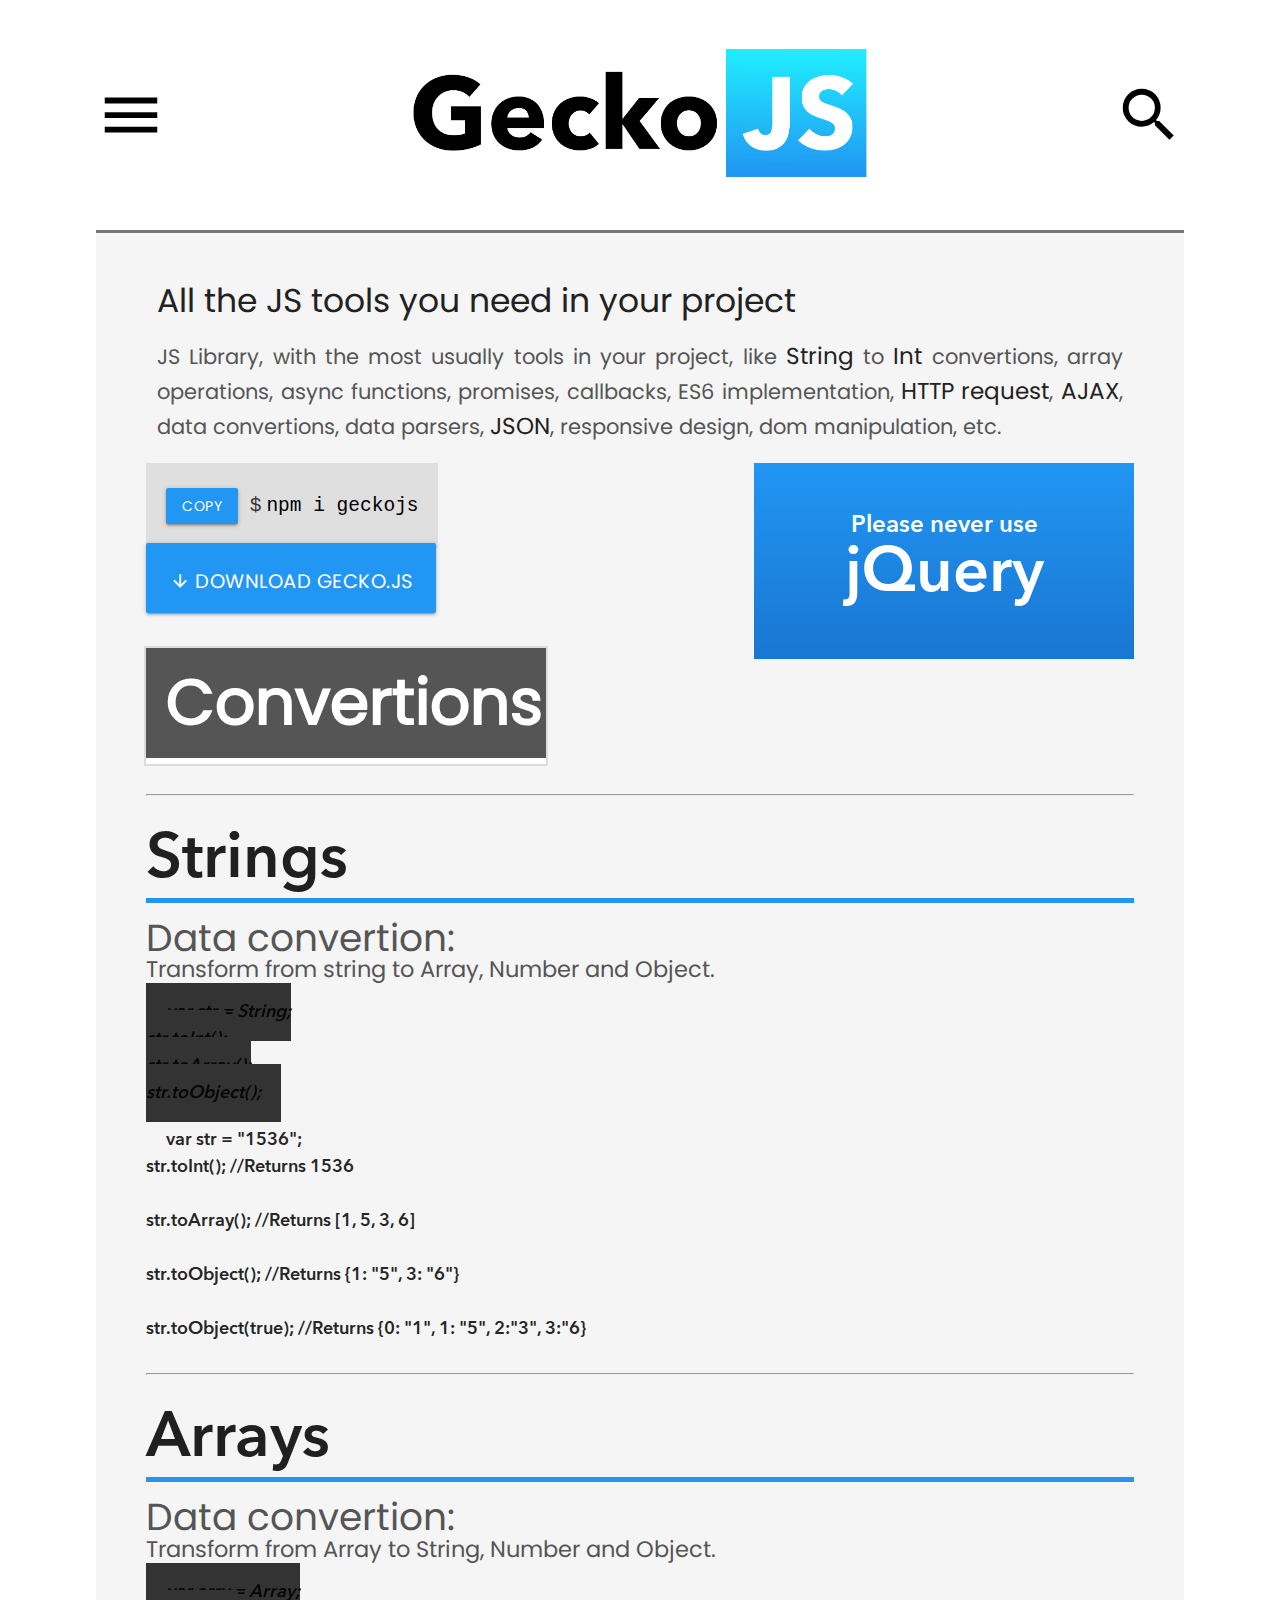
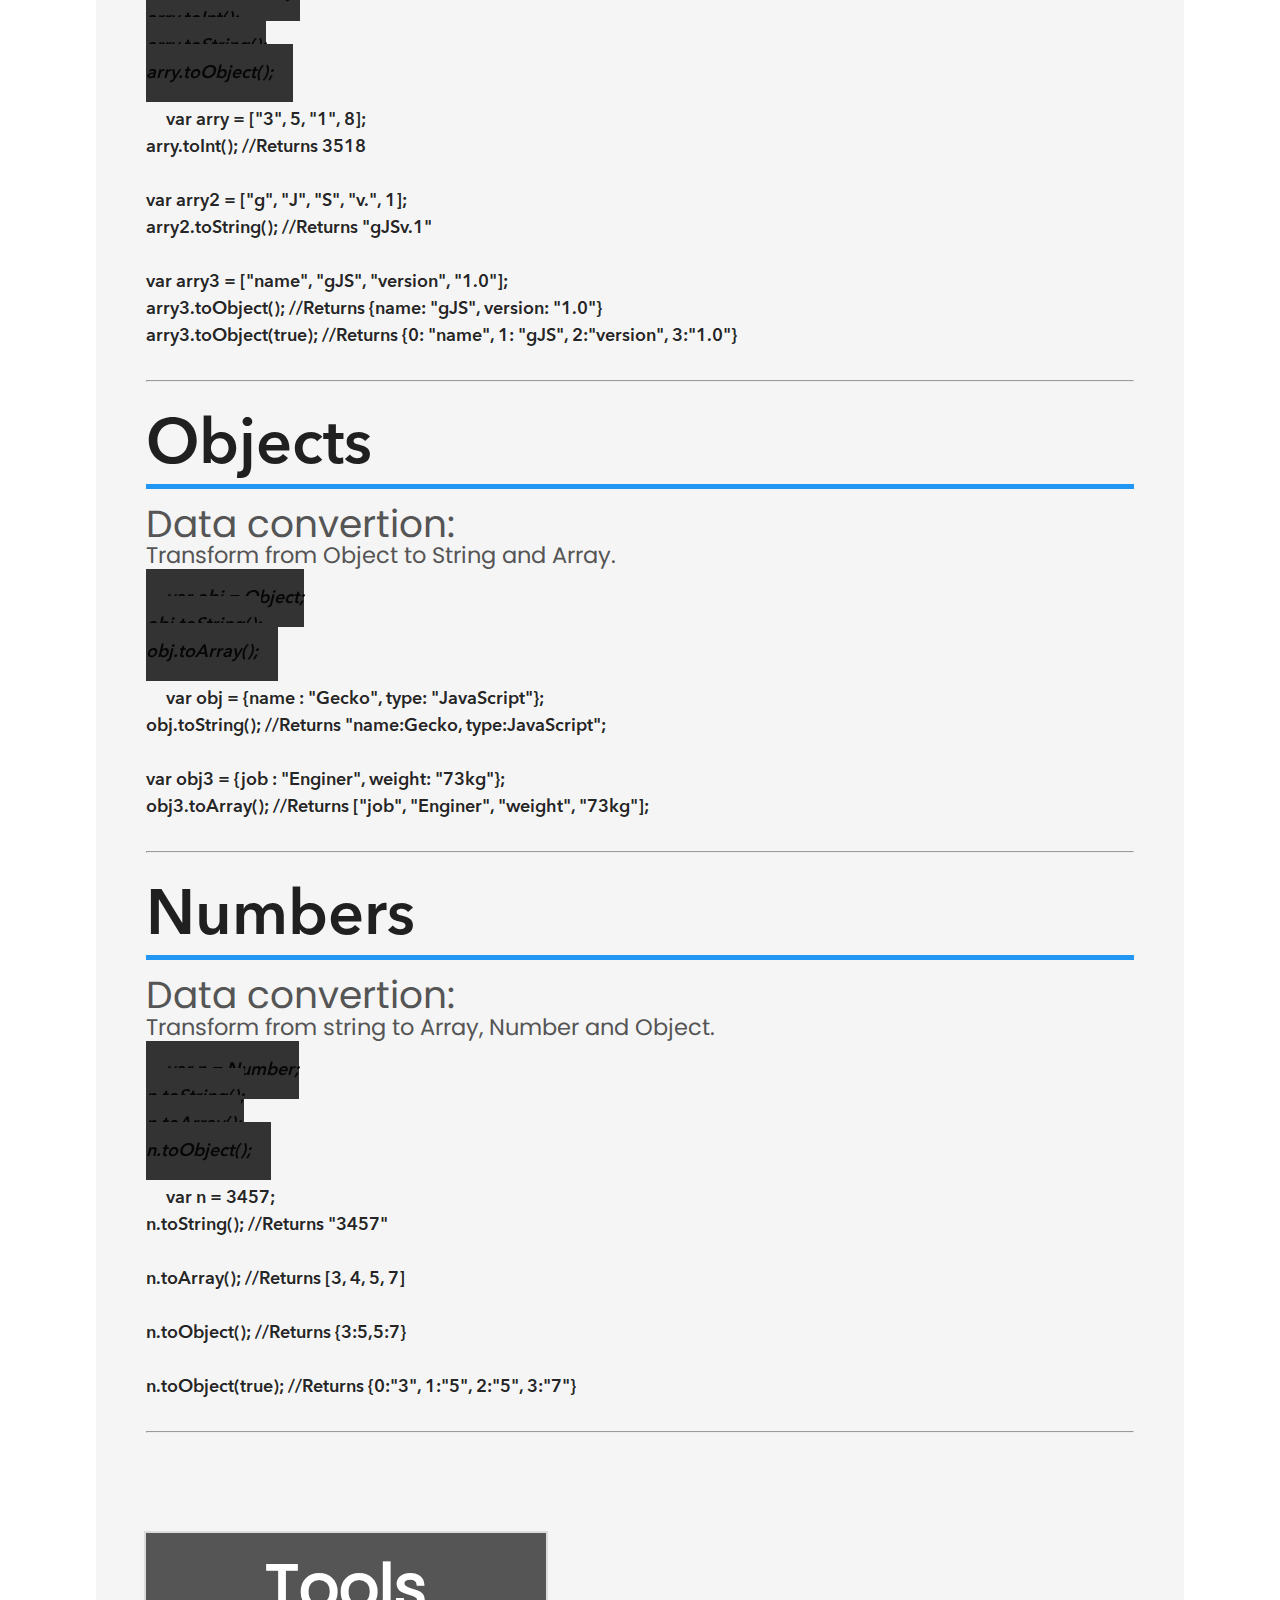
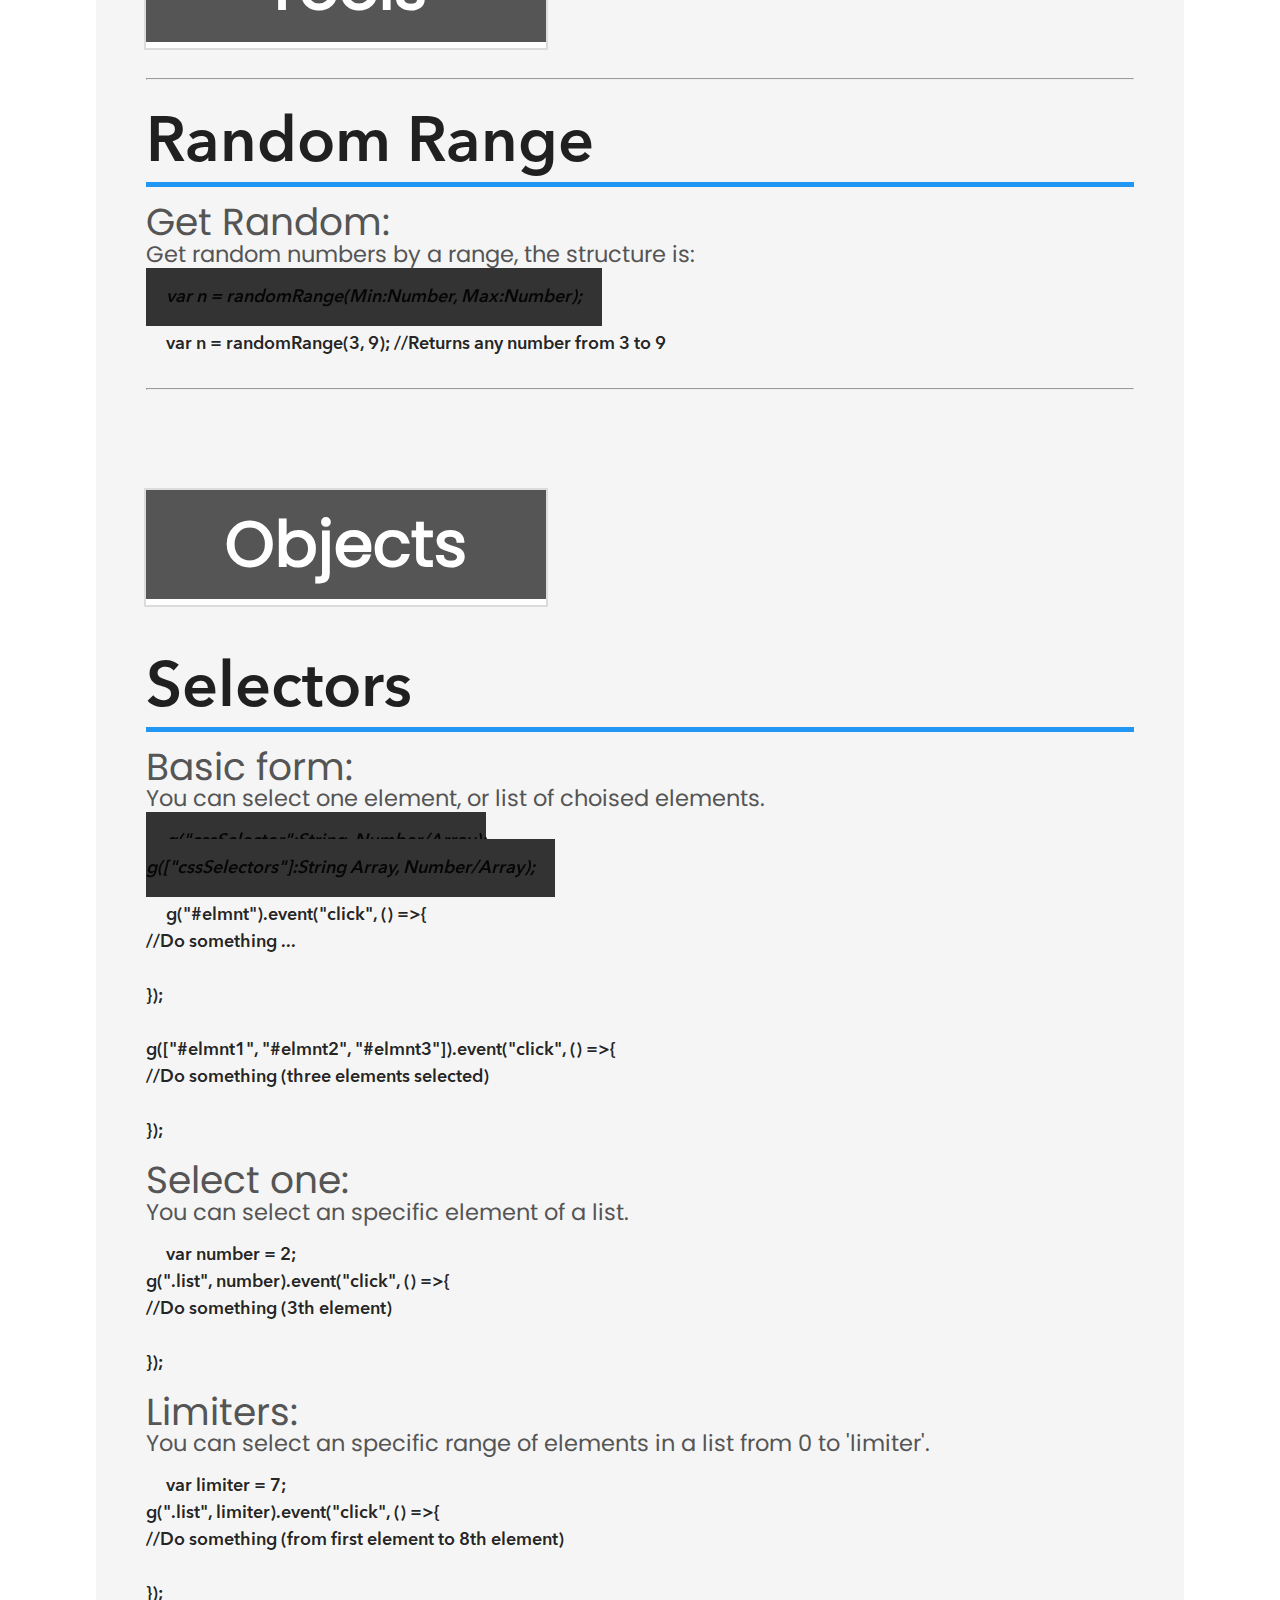
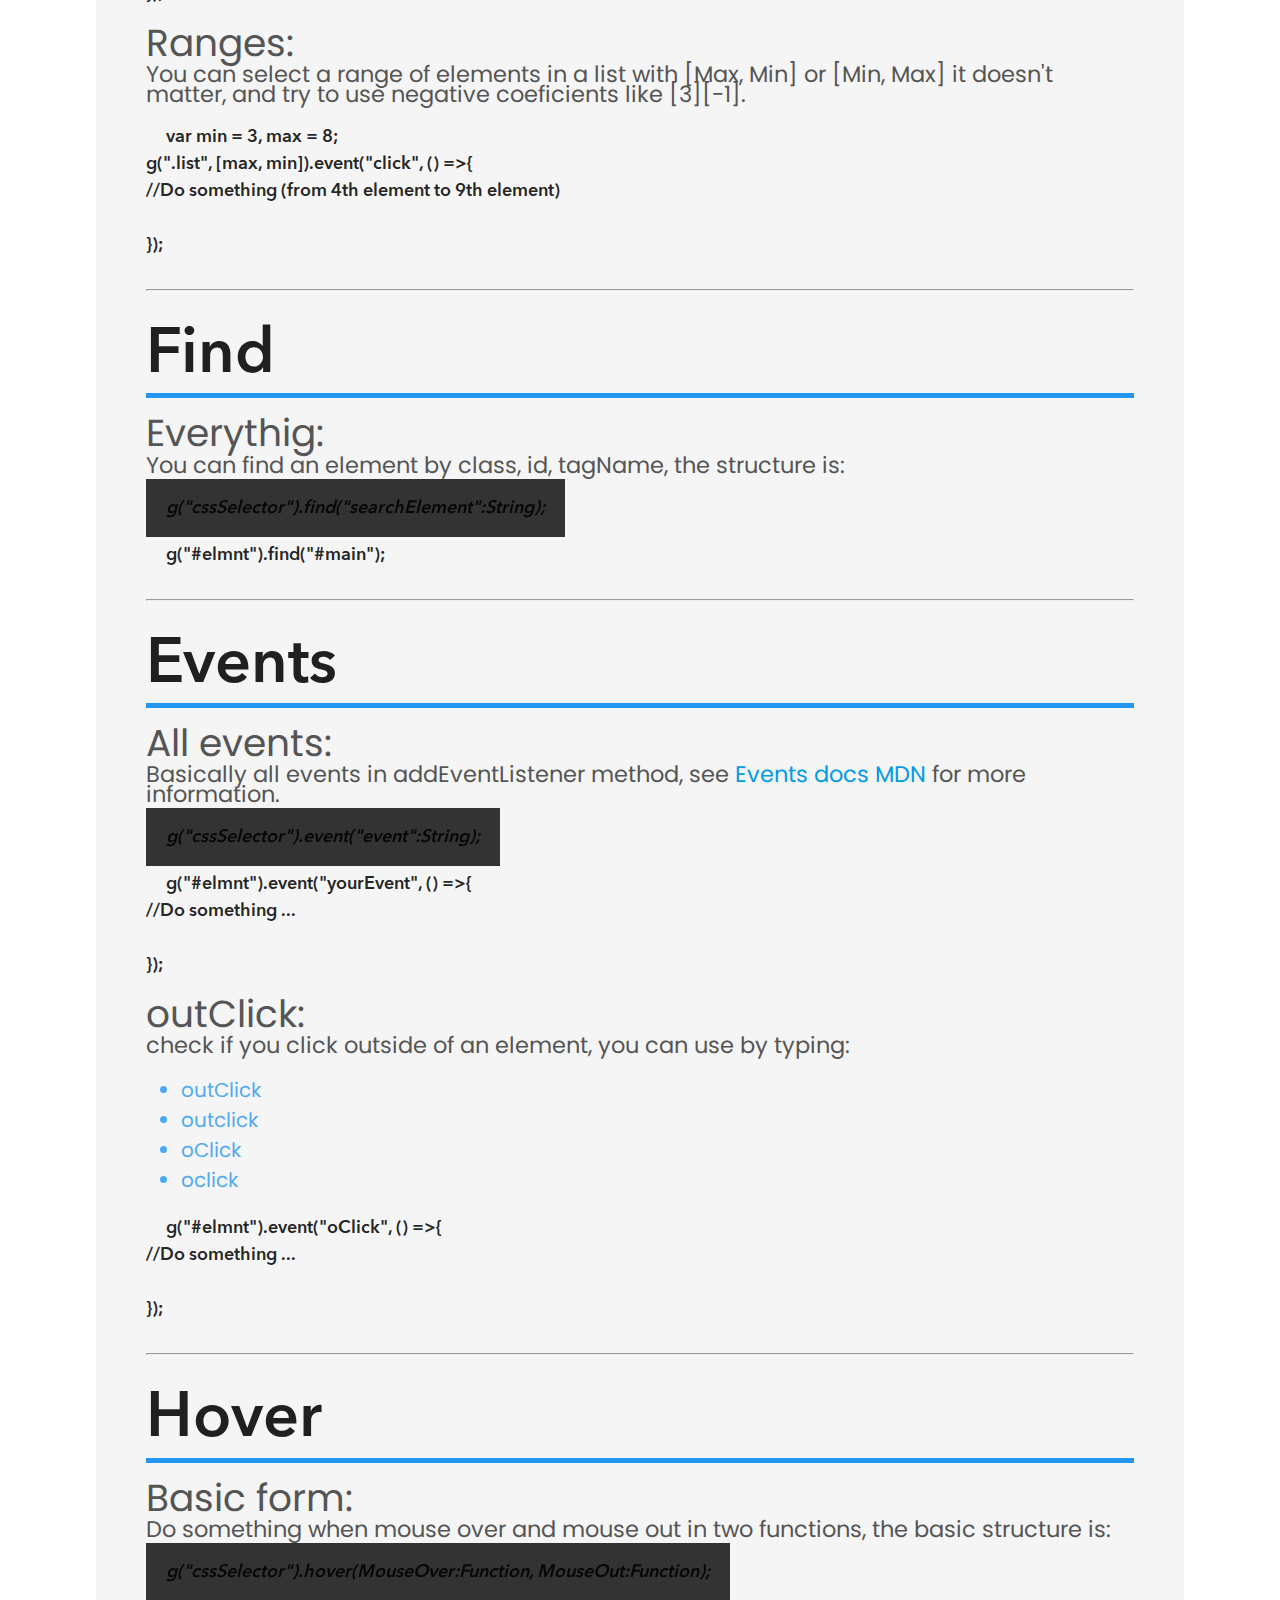
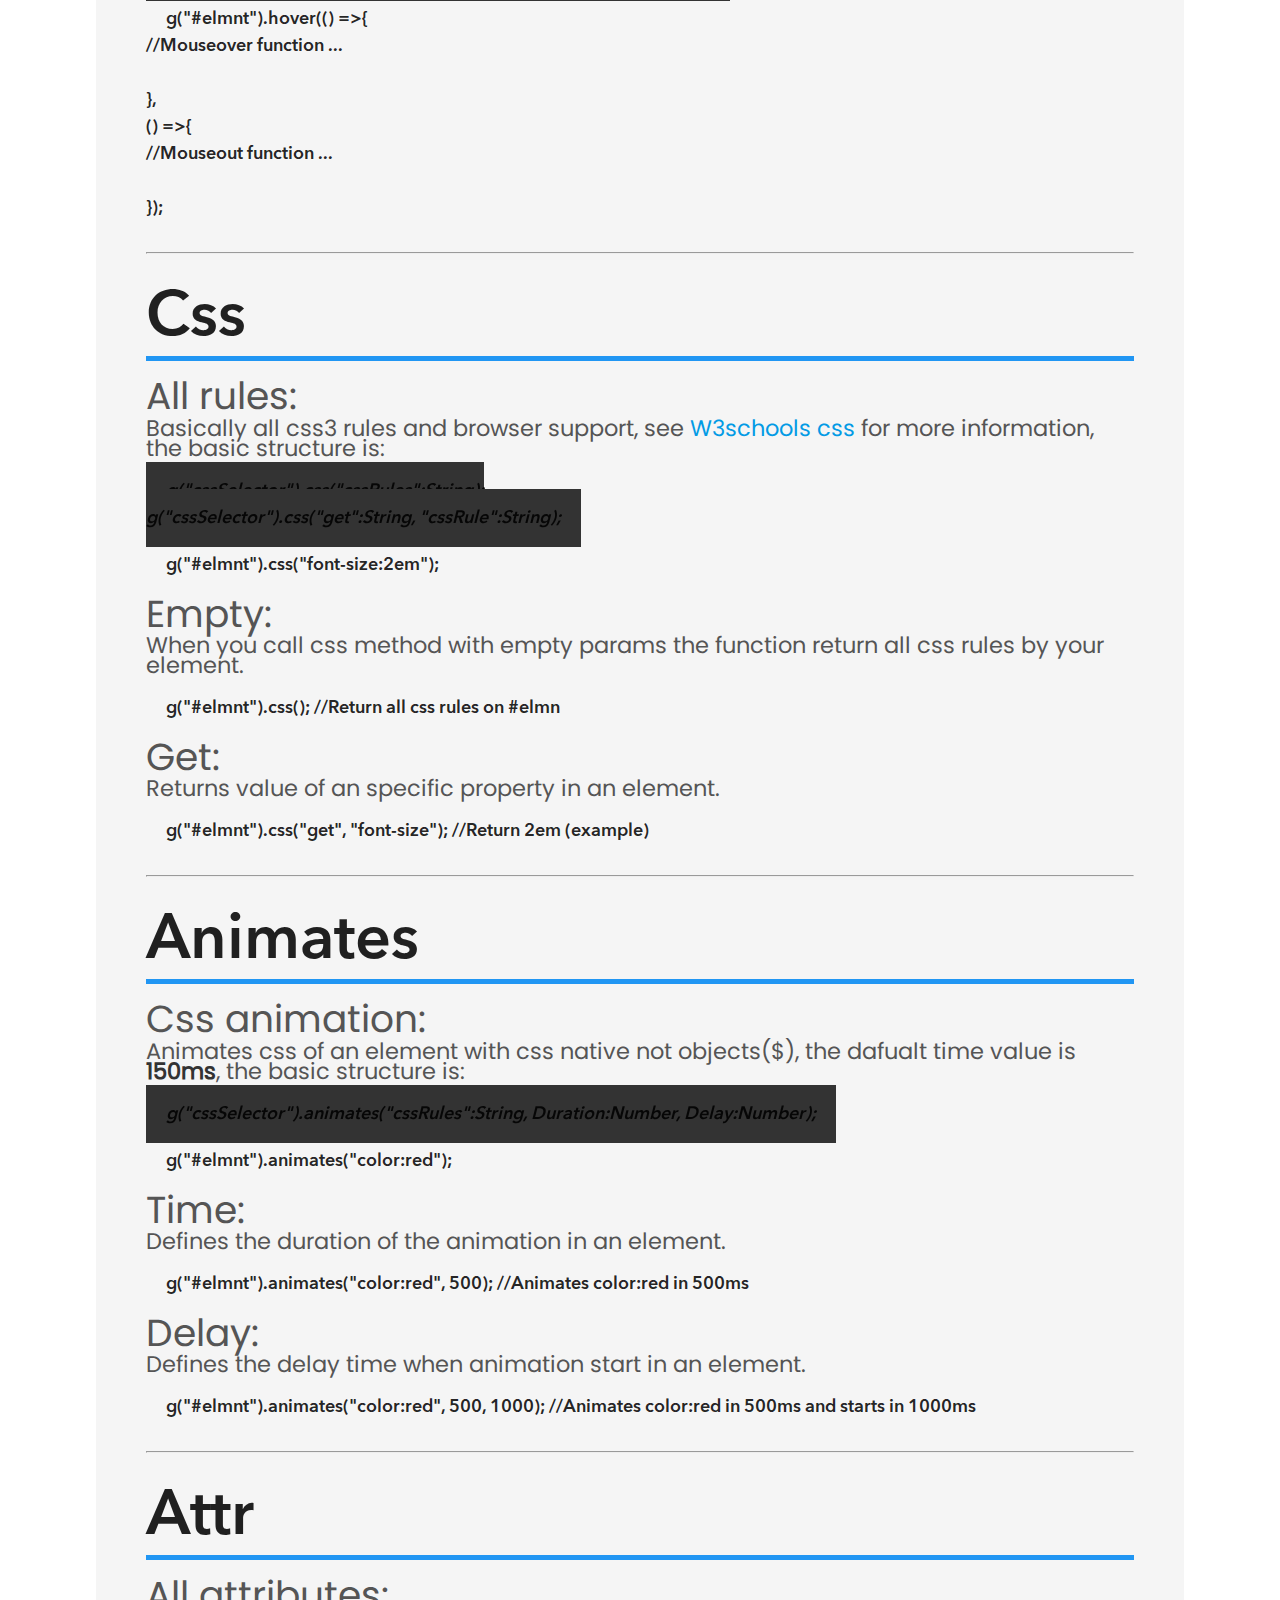
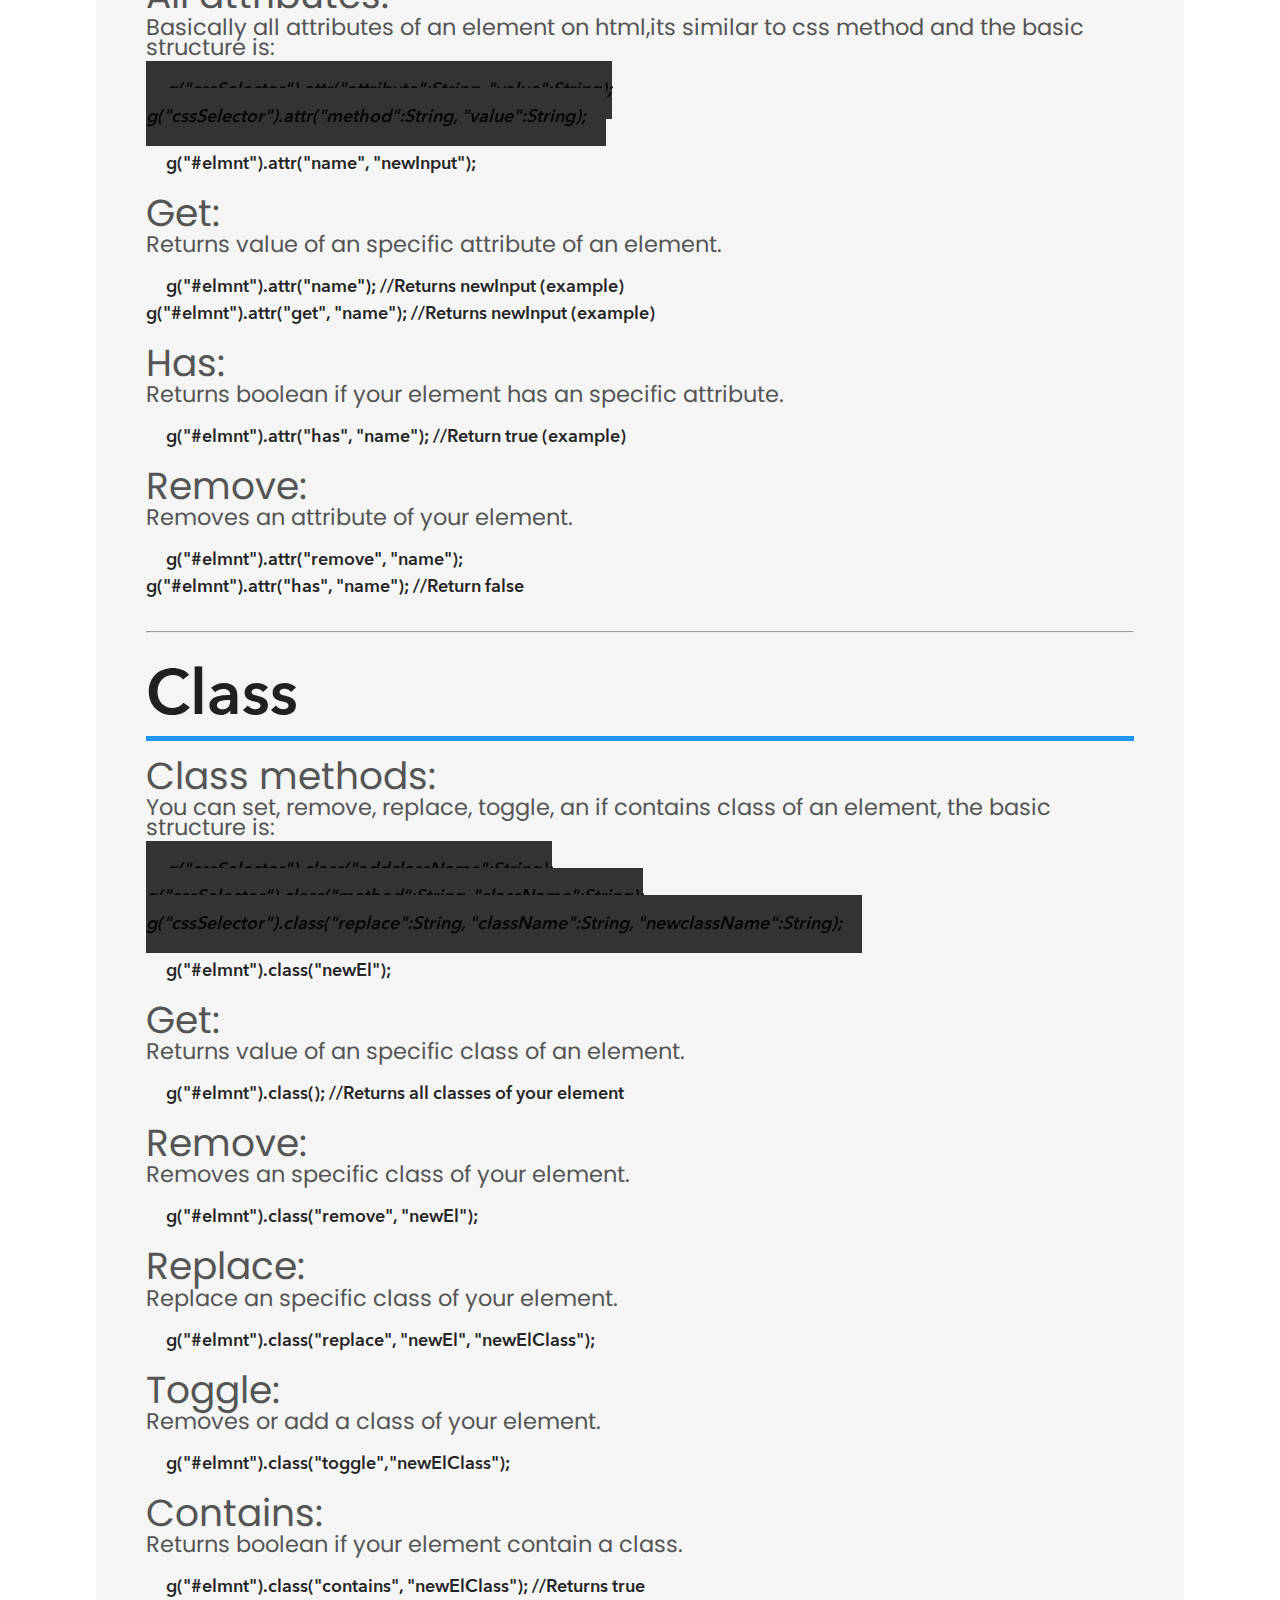
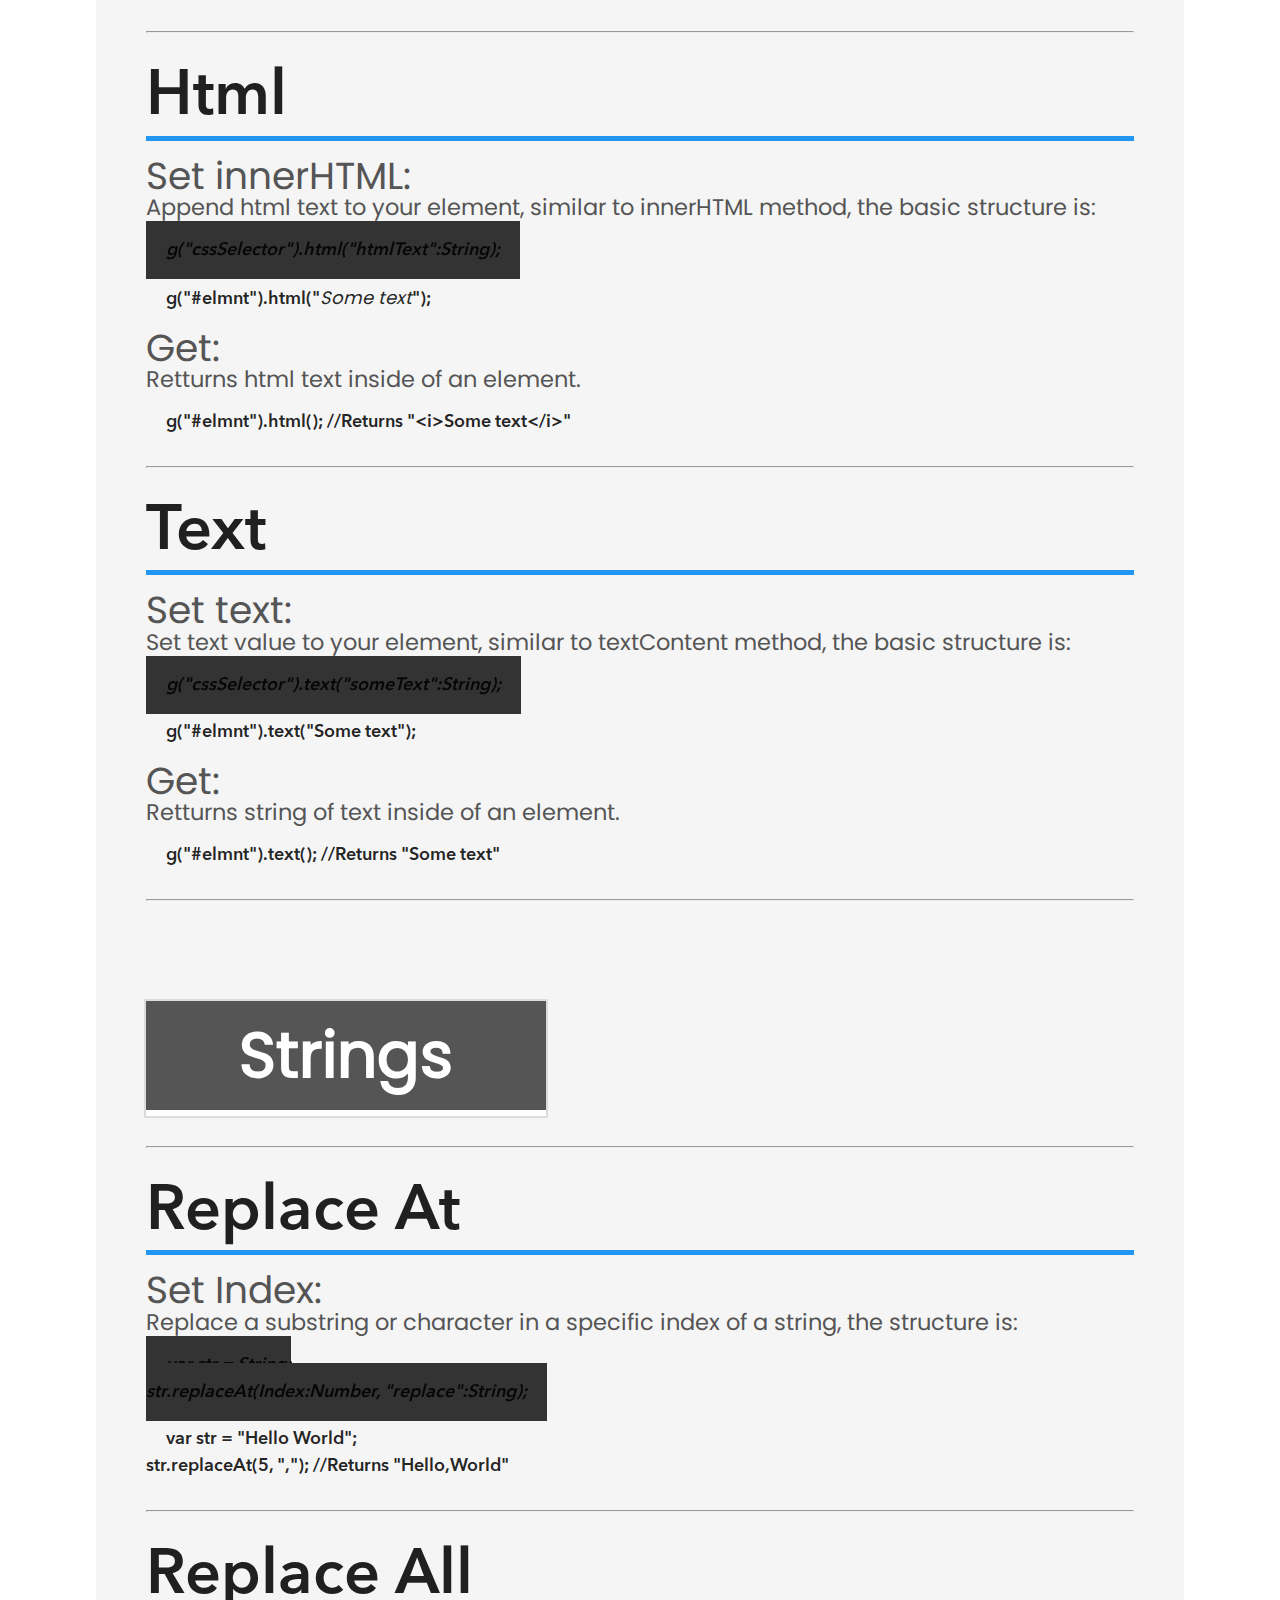
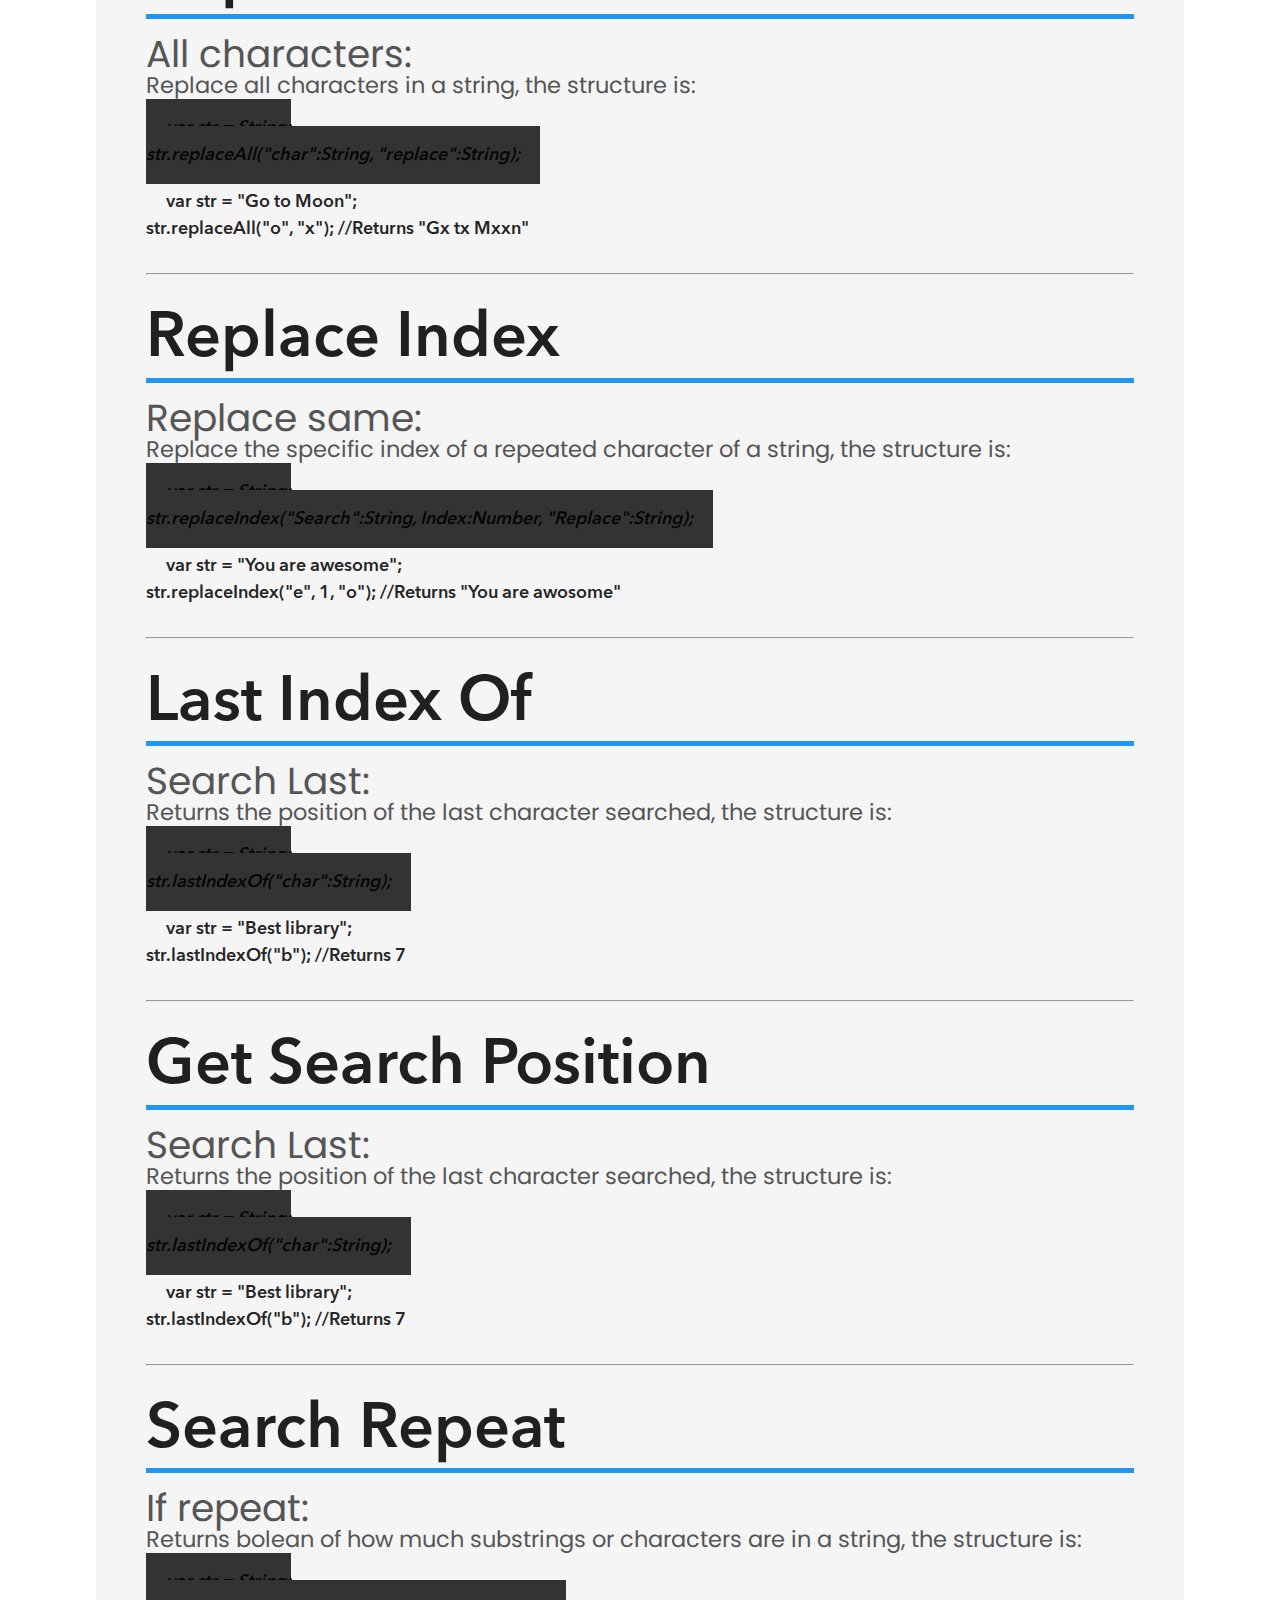
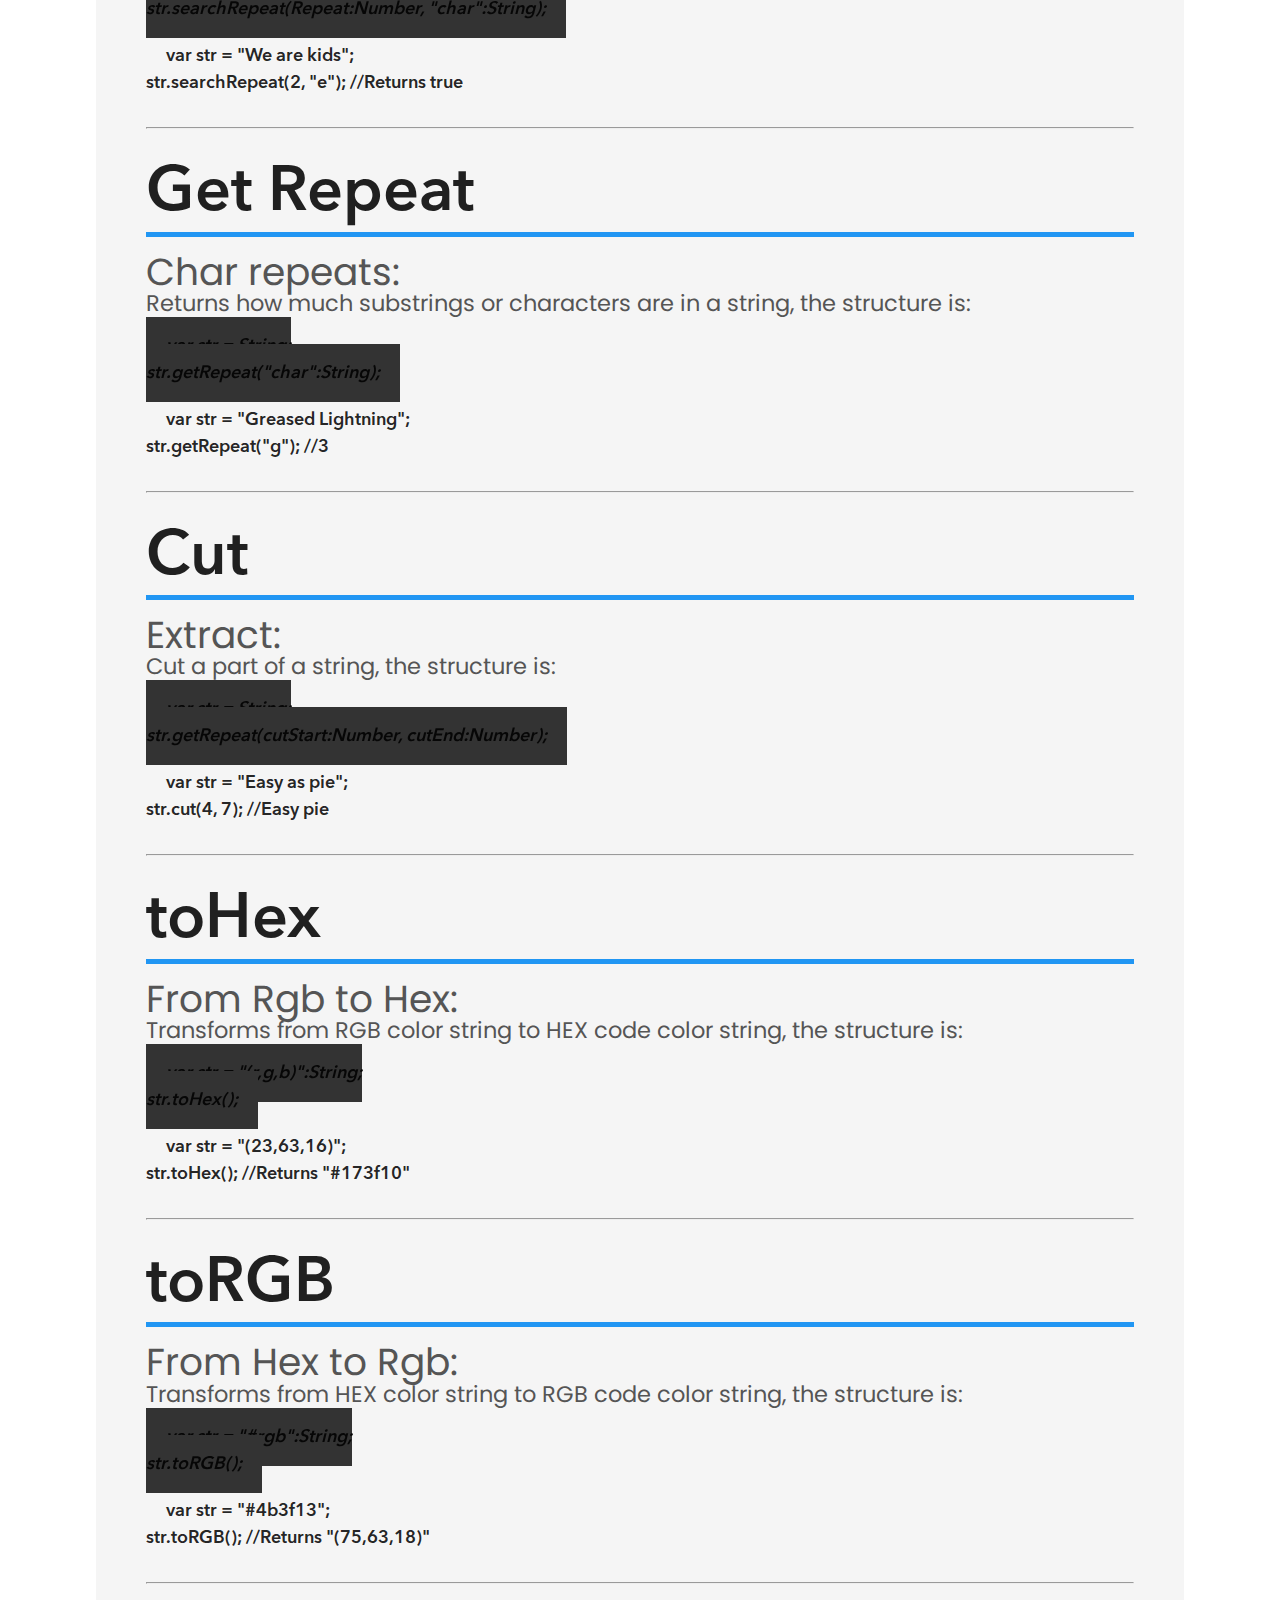
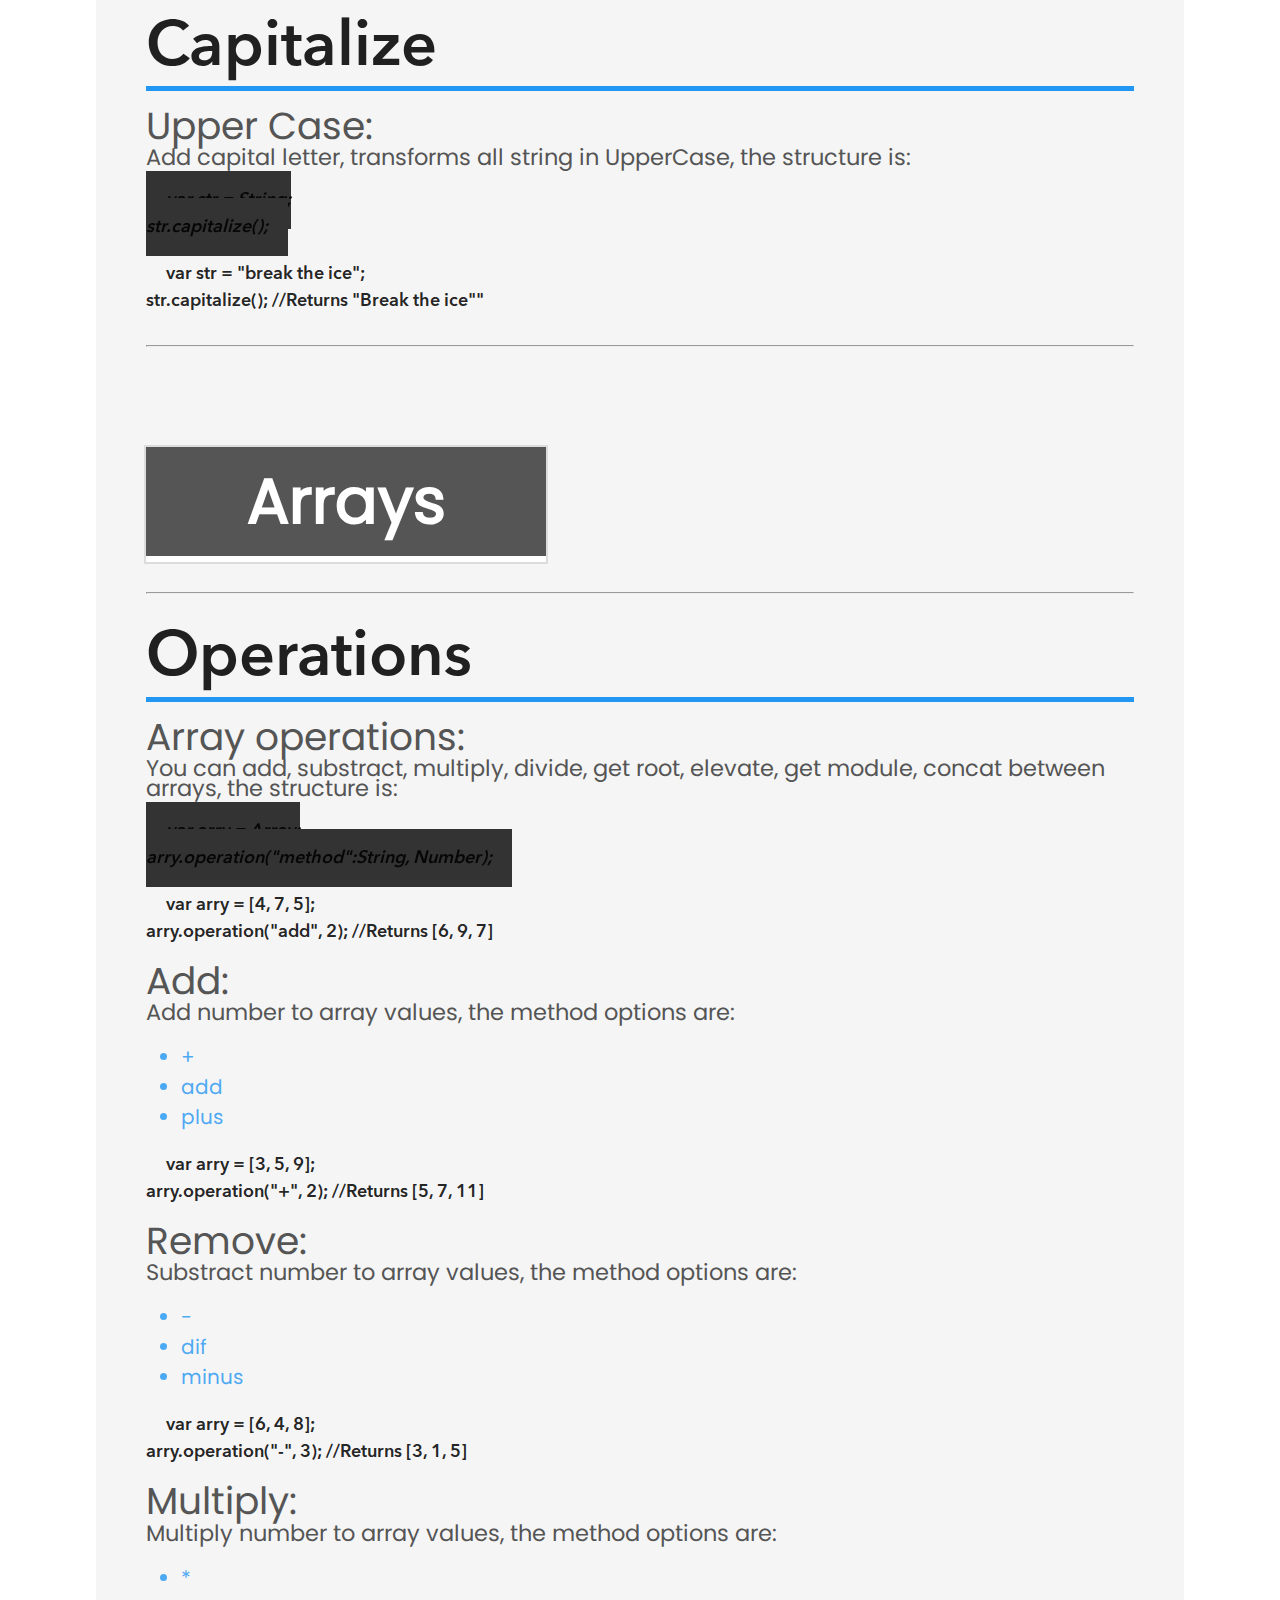
==== commit ed6e75d9: "Update index.html" ====
--- a/index.html
+++ b/index.html
@@ -72,25 +72,25 @@
 arry.toString();
 arry.toObject();</code></pre>
 <pre><code class="js">var arry = ["3", 5, "1", 8];
-arry.toInt() //Returns 3518
+arry.toInt(); //Returns 3518
 
 var arry2 = ["g", "J", "S", "v.", 1];
 arry2.toString(); //Returns "gJSv.1"
 
 var arry3 = ["name", "gJS", "version", "1.0"];
-arry3.toObject() //Returns {name: "gJS", version: "1.0"}
-arry3.toObject(true) //Returns {0: "name", 1: "gJS", 2:"version", 3:"1.0"}</code></pre>
+arry3.toObject(); //Returns {name: "gJS", version: "1.0"}
+arry3.toObject(true); //Returns {0: "name", 1: "gJS", 2:"version", 3:"1.0"}</code></pre>
 <hr>
 <h1 class="heads" data-keywords="converts,convertion,convertions,strings,string,array,arrays,int,ints,number,numbers,object,objects,to">Objects</h1>
 <h2 class="subHeads">Data convertion:<p>Transform from Object to String and Array.</p></h2>
 <pre><code class="js desc">var obj = Object;
 obj.toString();
 obj.toArray();</code></pre>
-<pre><code class="js">var obj = {name : "Gecko", type: "JavaScript"}
-obj.toString() //Returns "name:Gecko, type:JavaScript";
-
-var obj3 = {job : "Enginer", weight: "73kg"}
-obj3.toArray() //Returns ["job", "Enginer", "weight", "73kg"];
+<pre><code class="js">var obj = {name : "Gecko", type: "JavaScript"};
+obj.toString(); //Returns "name:Gecko, type:JavaScript";
+
+var obj3 = {job : "Enginer", weight: "73kg"};
+obj3.toArray(); //Returns ["job", "Enginer", "weight", "73kg"];
 </code></pre>
 <hr>
 <h1 class="heads" data-keywords="converts,convertion,convertions,strings,string,array,arrays,int,ints,number,numbers,object,objects,to">Numbers</h1>
@@ -106,7 +106,7 @@
 
 n.toObject(); //Returns {3:5,5:7}
 
-n.toObject(true) //Returns {0:"3", 1:"5", 2:"5", 3:"7"}</code></pre>
+n.toObject(true); //Returns {0:"3", 1:"5", 2:"5", 3:"7"}</code></pre>
 <hr>
 <h1 class="mainTit">Tools</h1>
 <hr>
@@ -123,30 +123,30 @@
     <pre><code class="js">g("#elmnt").event("click", () =>{
 //Do something ...
 
-})
+});
 
 g(["#elmnt1", "#elmnt2", "#elmnt3"]).event("click", () =>{
 //Do something (three elements selected)
 
-})</code></pre>
+});</code></pre>
     <h2 class="subHeads">Select one: <p>You can select an specific element of a list.</p></h2>
     <pre><code class="js">var number = 2;
 g(".list", number).event("click", () =>{
 //Do something (3th element)
               
-})</code></pre>
+});</code></pre>
 <h2 class="subHeads">Limiters: <p>You can select an specific range of elements in a list from 0 to 'limiter'.</p></h2>
     <pre><code class="js">var limiter = 7;
 g(".list", limiter).event("click", () =>{
 //Do something (from first element to 8th element)
               
-})</code></pre>
+});</code></pre>
 <h2 class="subHeads">Ranges: <p>You can select a range of elements in a list with [Max, Min] or [Min, Max] it doesn't matter, and try to use negative coeficients like [3][-1].</p></h2>
     <pre><code class="js">var min = 3, max = 8;
 g(".list", [max, min]).event("click", () =>{
 //Do something (from 4th element to 9th element)
               
-})</code></pre>
+});</code></pre>
 <hr>
 <h1 class="heads" data-keywords="object,objects,find,search,get,element,elements,list,select,selectors,$,g,get">Find</h1>
 <h2 class="subHeads">Everythig:<p>You can find an element by class, id, tagName, the structure is:</p></h2>
@@ -159,7 +159,7 @@
 <pre><code class="js">g("#elmnt").event("yourEvent", () =>{
 //Do something ...
                       
-})</code></pre>
+});</code></pre>
 <h2 class="subHeads">outClick: <p>check if you click outside of an element, you can use by typing:</p> 
 <ul>
 <li>outClick</li>
@@ -171,7 +171,7 @@
 <pre><code class="js">g("#elmnt").event("oClick", () =>{
 //Do something ...
                               
-})</code></pre>
+});</code></pre>
 <hr>
 <h1 class="heads" data-keywords="object,objects,hover,mouse,out,mouseout,over,mouseover,css,style,function,functions,set">Hover</h1>
 <h2 class="subHeads">Basic form: <p>Do something when mouse over and mouse out in two functions, the basic structure is:</p></h2>
@@ -329,7 +329,7 @@
 str.toRGB(); //Returns "(75,63,18)"</code></pre>
 <hr>
 <h1 class="heads" data-keywords="string,strings,substring,of,substr,at,search,to,lower,case,upper">Capitalize</h1>
-<h2 class="subHeads">Upper Case<p>Add capital letter, transforms all string in UpperCase, the structure is:</p></h2>
+<h2 class="subHeads">Upper Case:<p>Add capital letter, transforms all string in UpperCase, the structure is:</p></h2>
 <pre><code class="js desc">var str = String;
 str.capitalize();</code></pre>
 <pre><code class="js">var str = "break the ice";
@@ -446,20 +446,20 @@
 <pre><code class="js desc">var n = Number;
 n.root(Exponent:Number);</code></pre>
 <pre><code class="js">var n = 4;
-n.root();//Returns 2</code></pre>
+n.root(); //Returns 2</code></pre>
 <h2 class="subHeads">Root to:<p>Root by a number, the structure is silimar to <span>Math.pow()</span>.</p></h2>
 <pre><code class="js">var n = 4;
-n.root(3);//Returns 1.587..</code></pre>
+n.root(3); //Returns 1.587..</code></pre>
 <hr>
 <h1 class="heads" data-keywords="number,numbers,pow,to,math,exponent,elevate">Pow</h1>
 <h2 class="subHeads">Math Pow:<p>Returns a number elevate by exponent, the default exponent is <span>2</span>, the structure is silimar to <span>Math.pow()</span>.</p></h2>
 <pre><code class="js desc">var n = Number;
 n.pow(Exponent:Number);</code></pre>
 <pre><code class="js">var n = 4;
-n.pow();//Returns 16</code></pre>
+n.pow(); //Returns 16</code></pre>
 <h2 class="subHeads">Pow to:<p>Elevate a number by exponent, the structure is silimar to <span>Math.pow(Number)</span>.</p></h2>
 <pre><code class="js">var n = 4;
-n.pow(3);//Returns 64</code></pre>
+n.pow(3); //Returns 64</code></pre>
 <hr>
 </main>
     <section id="killD">
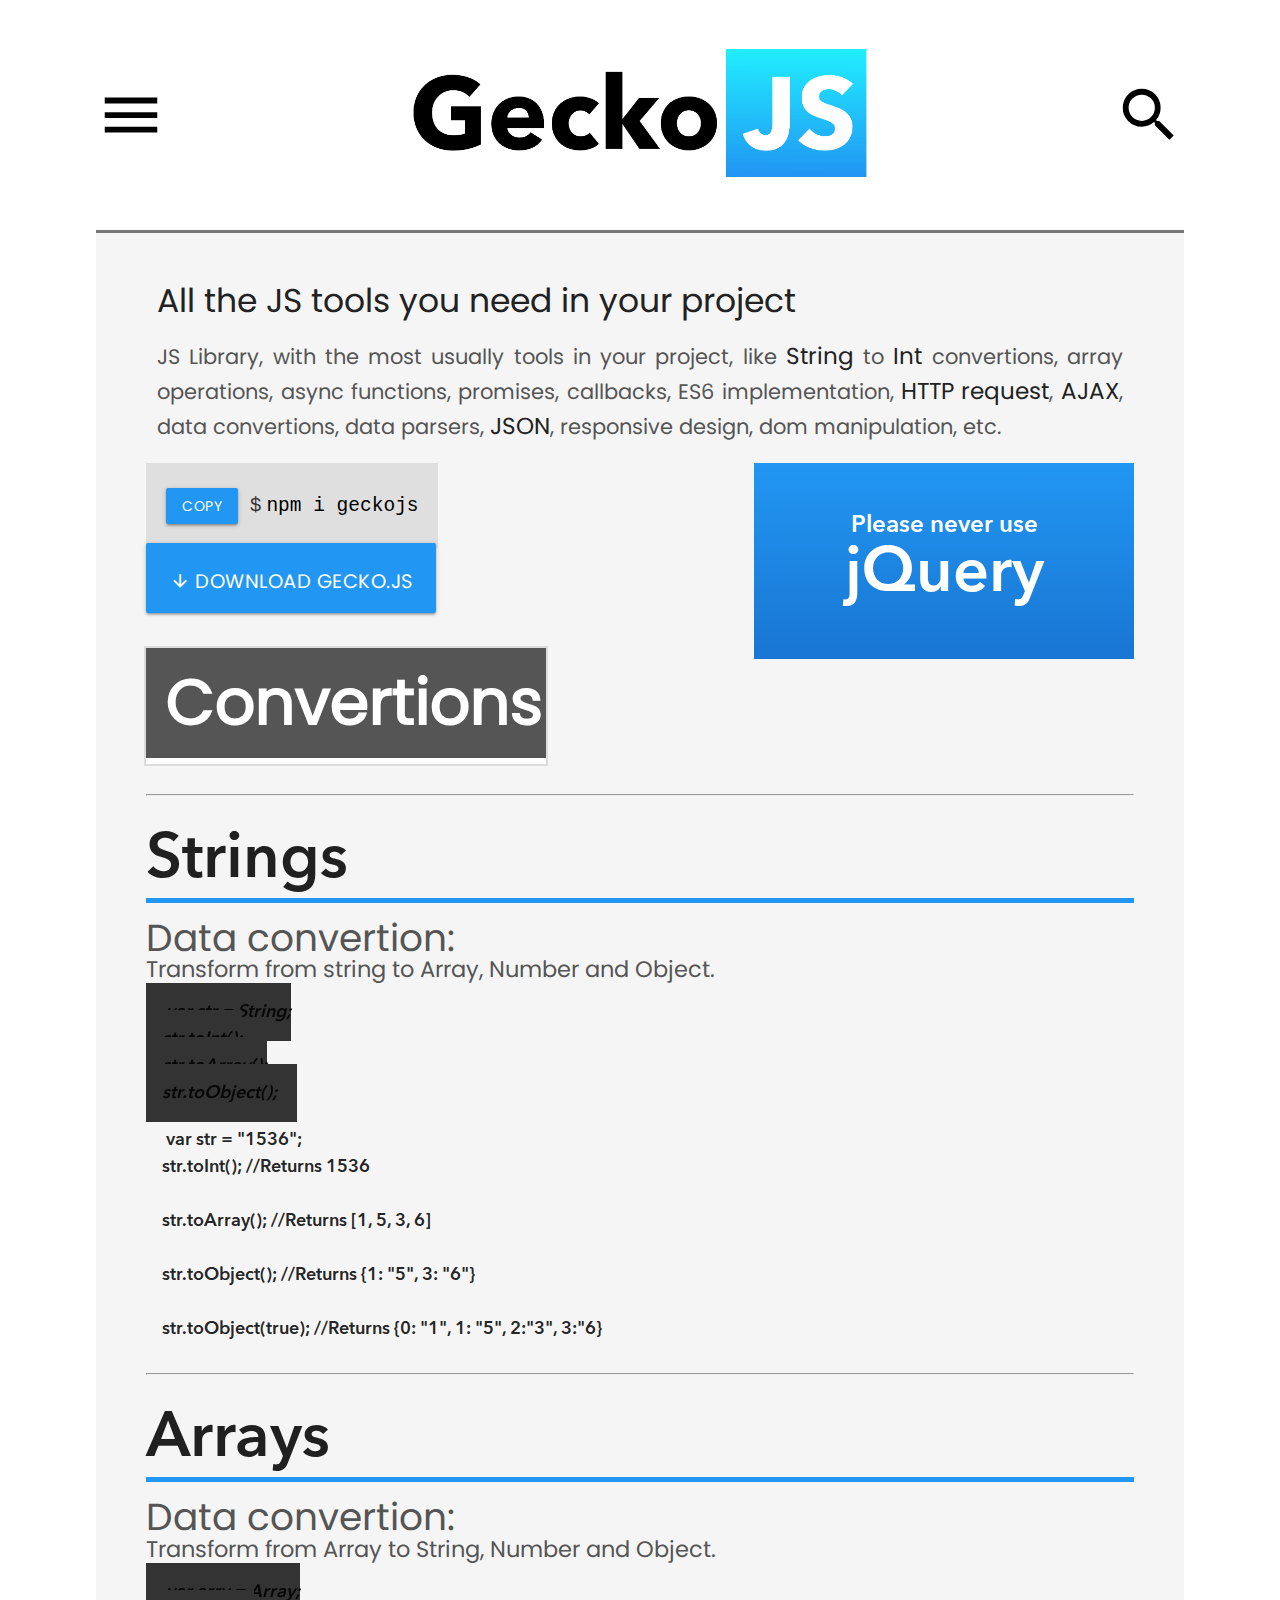
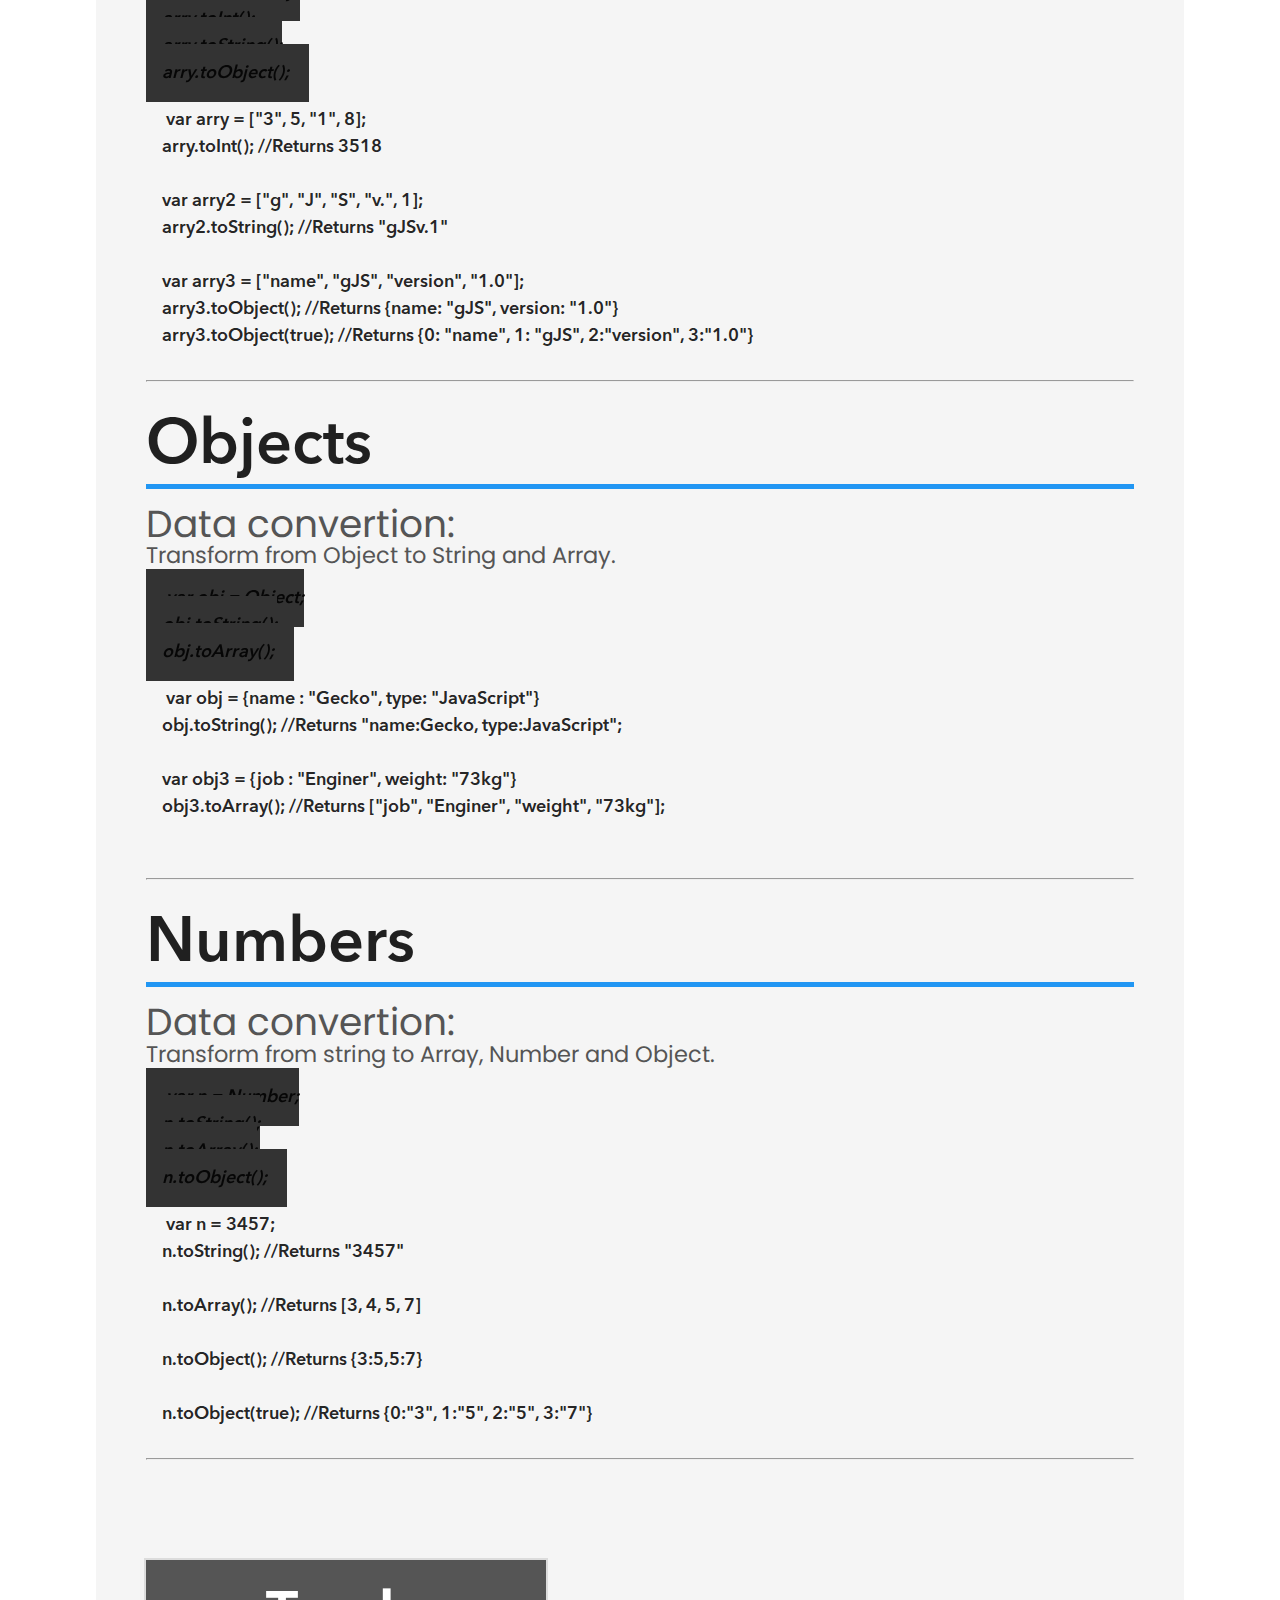
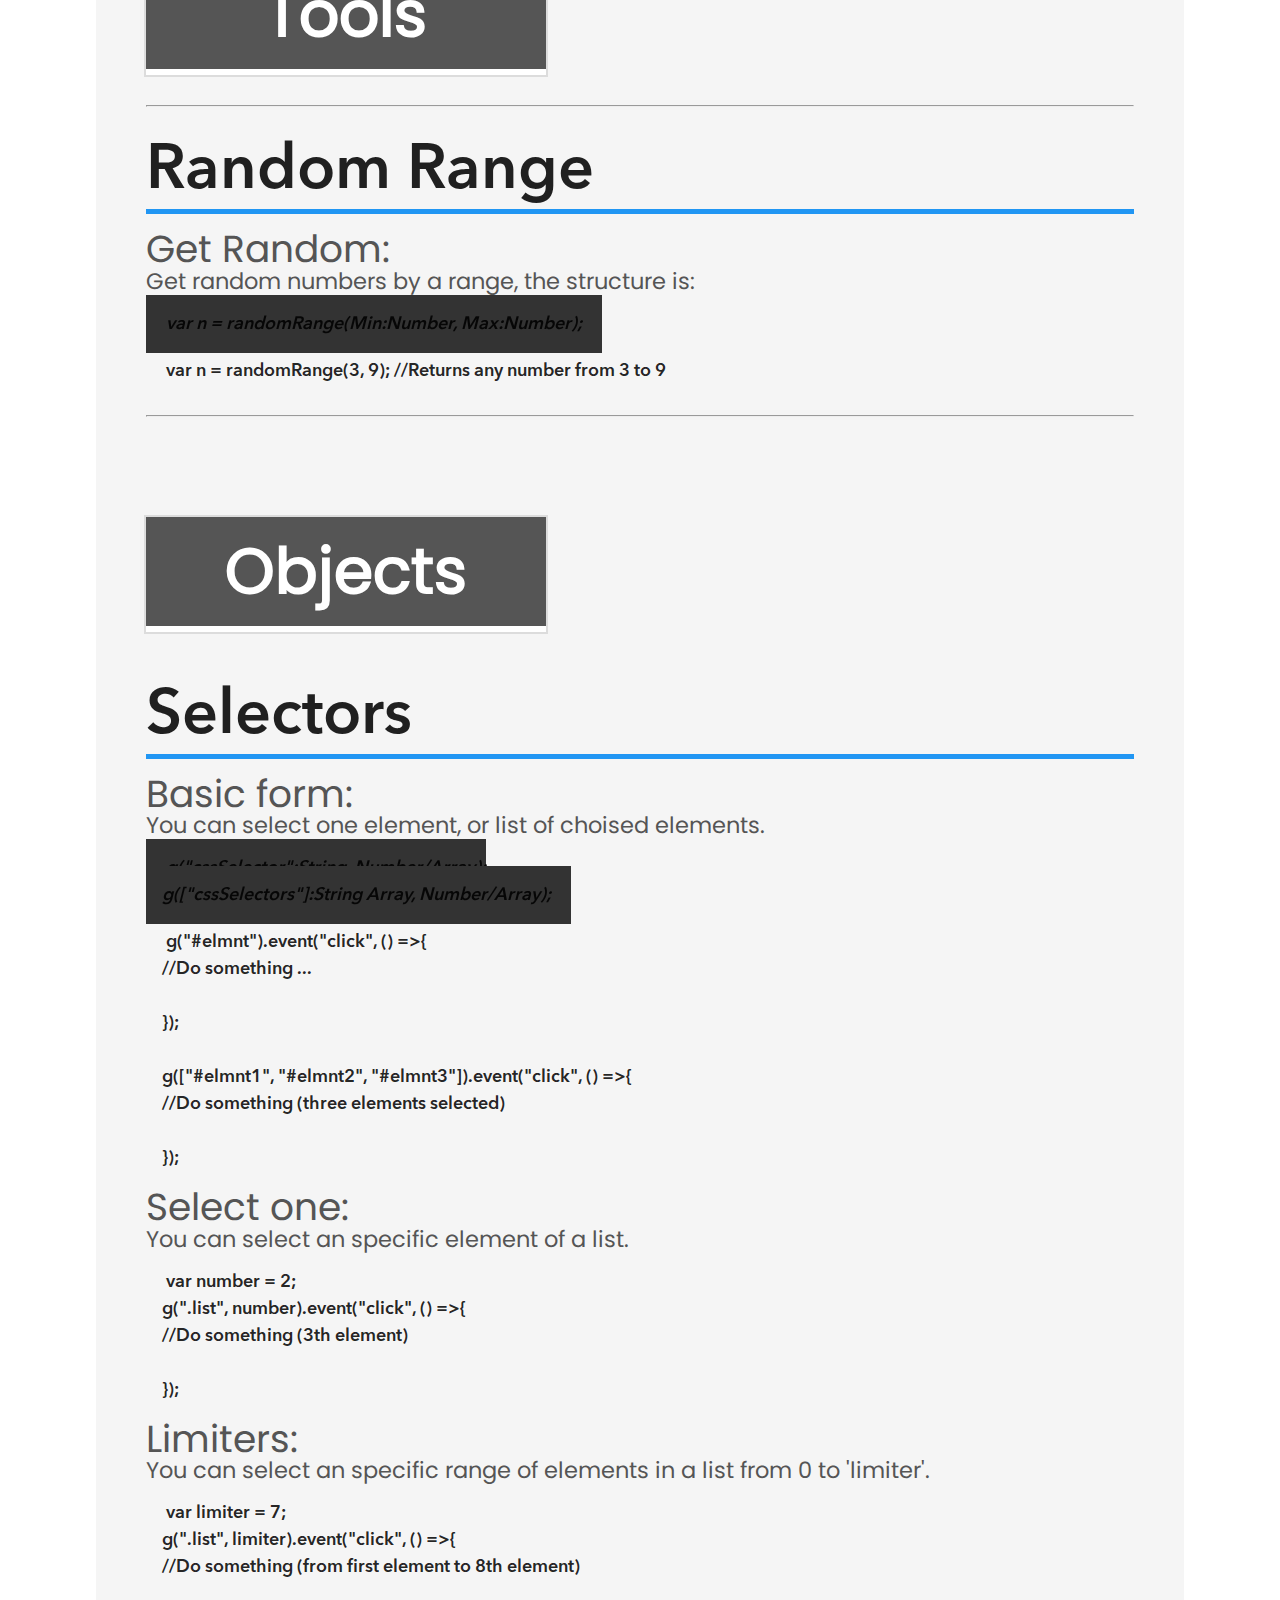
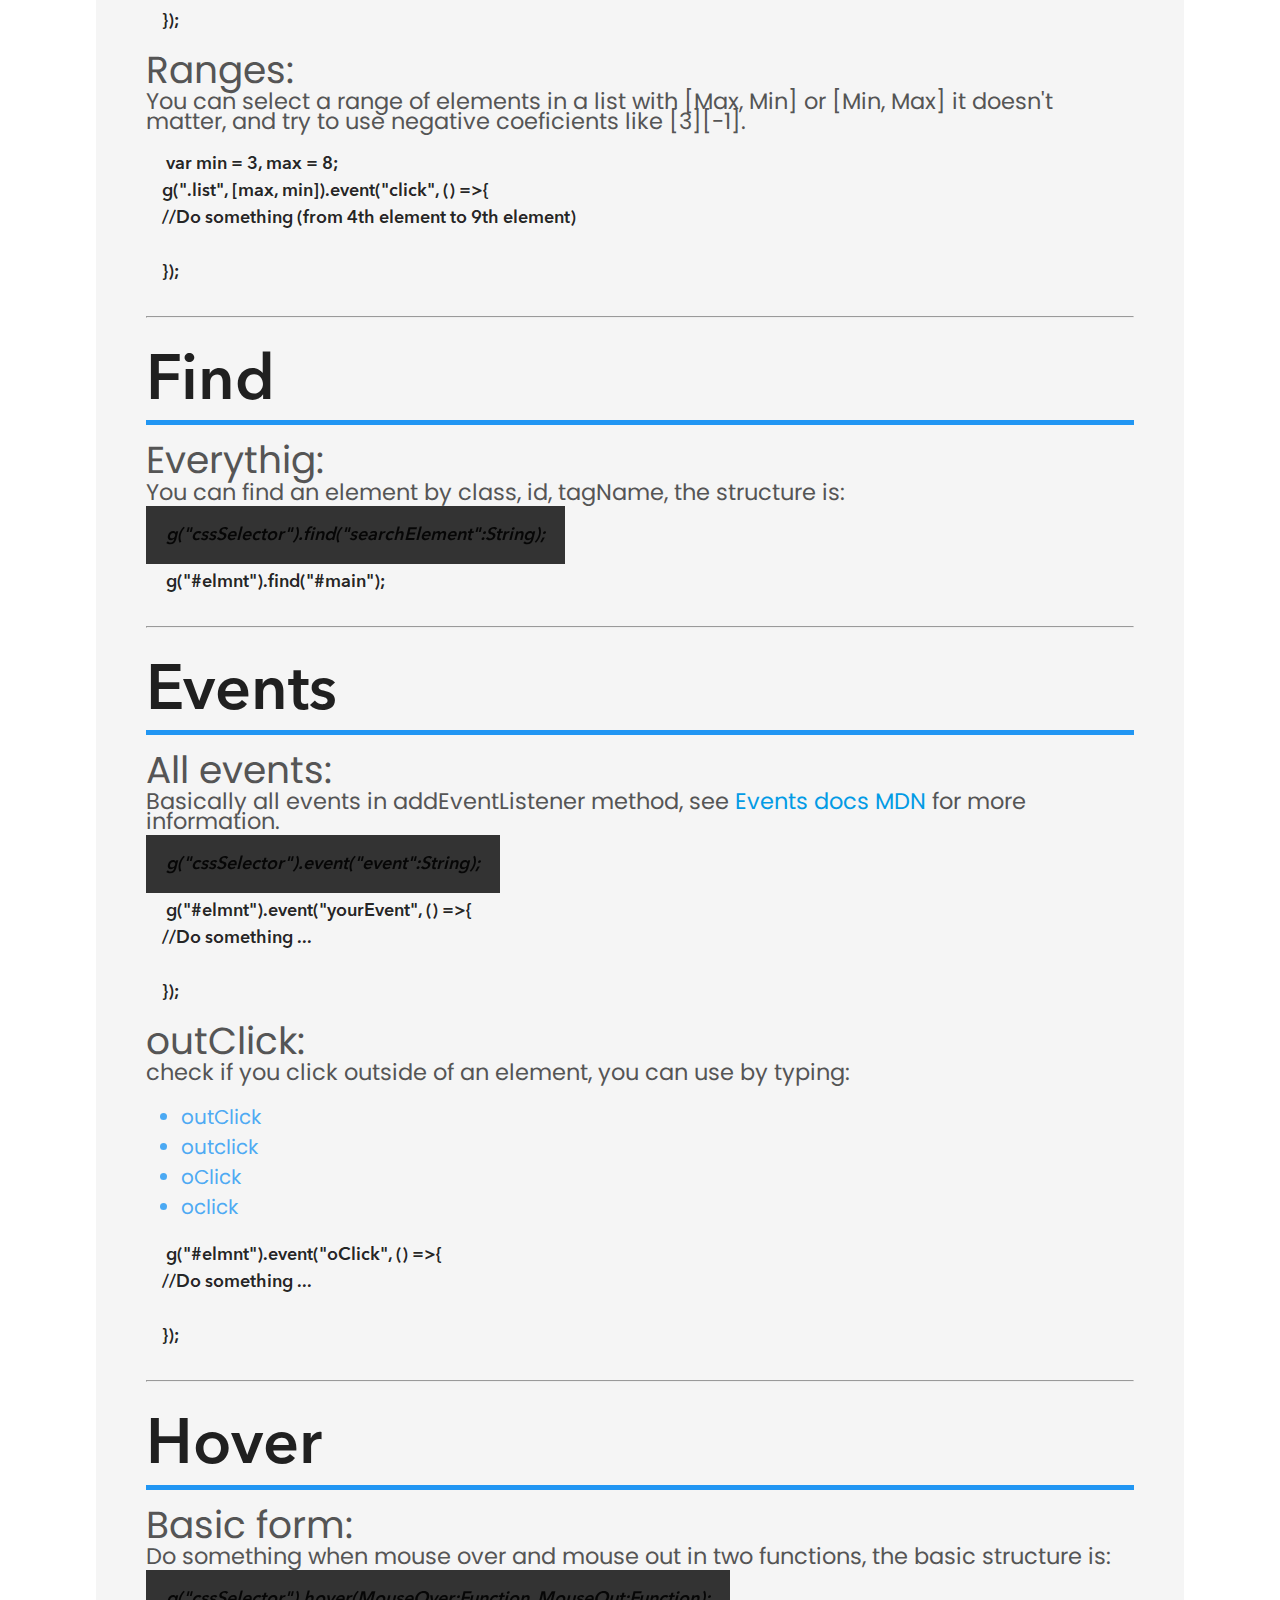
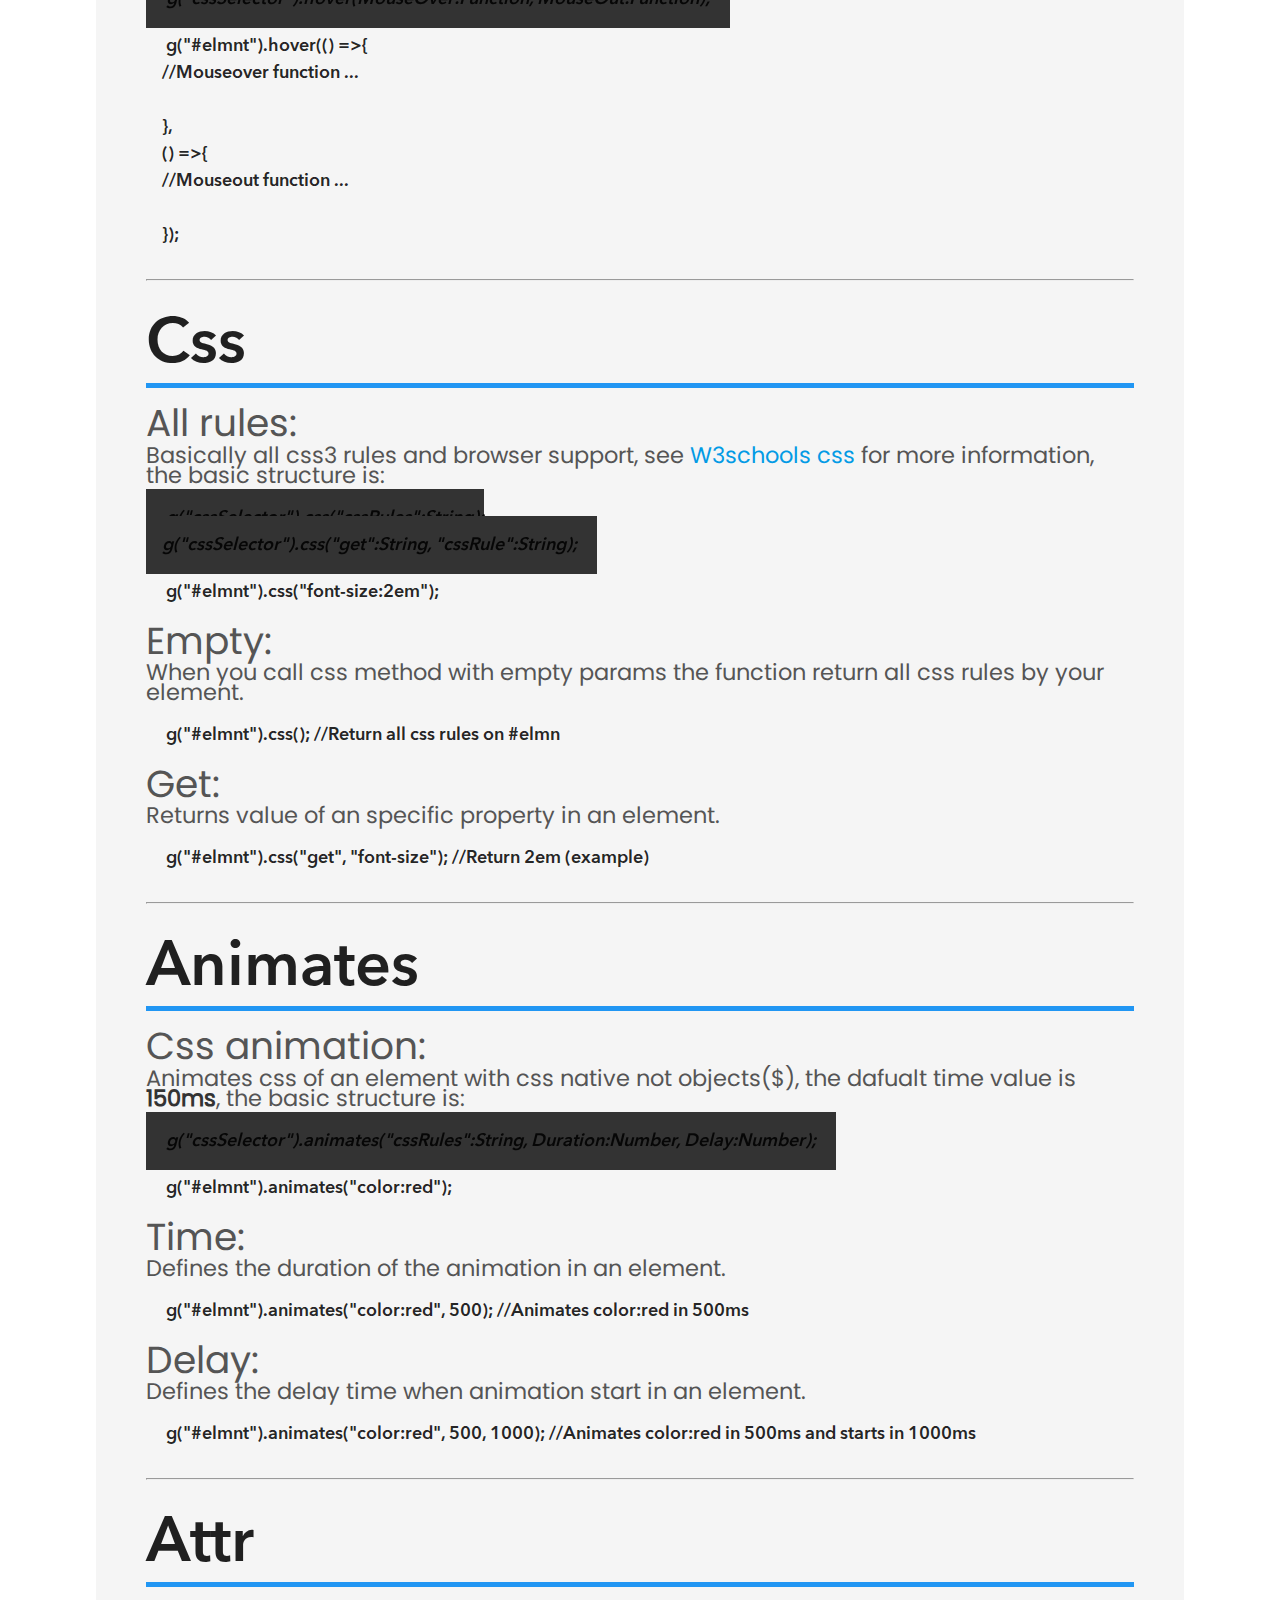
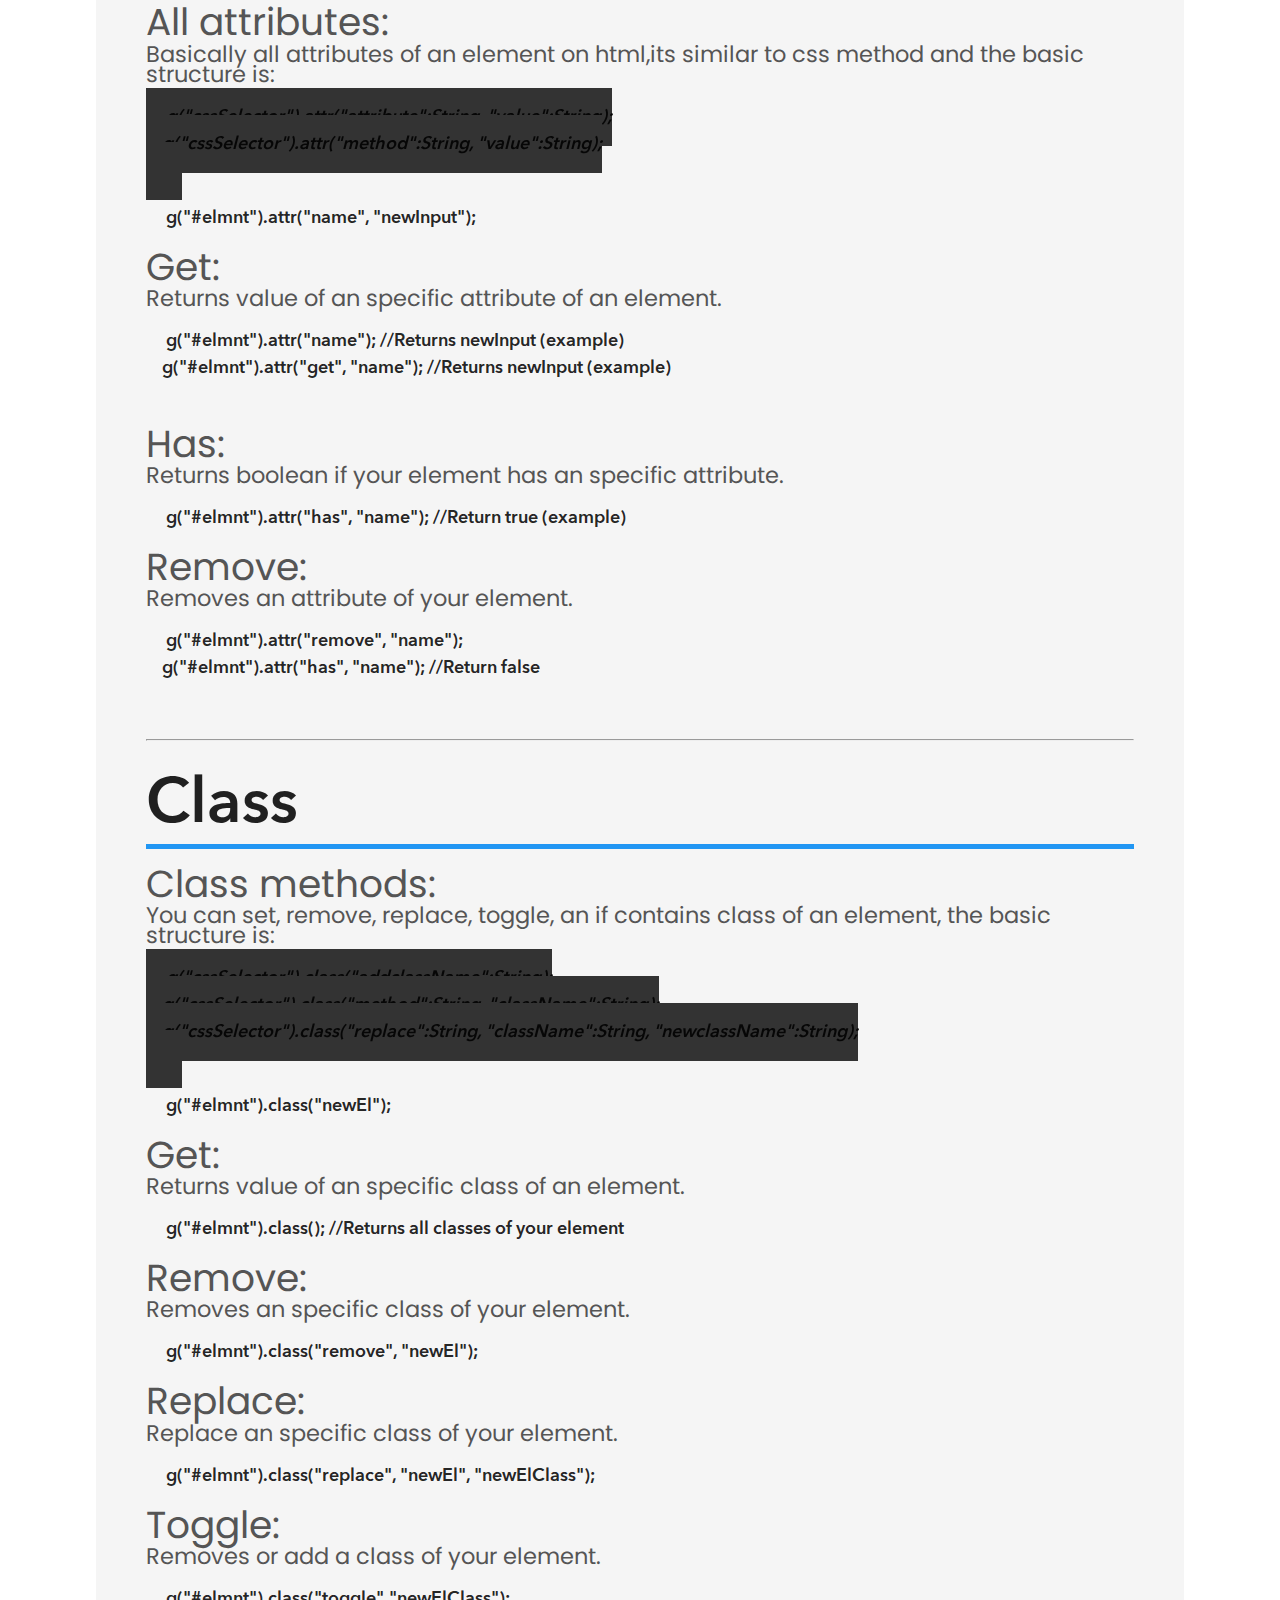
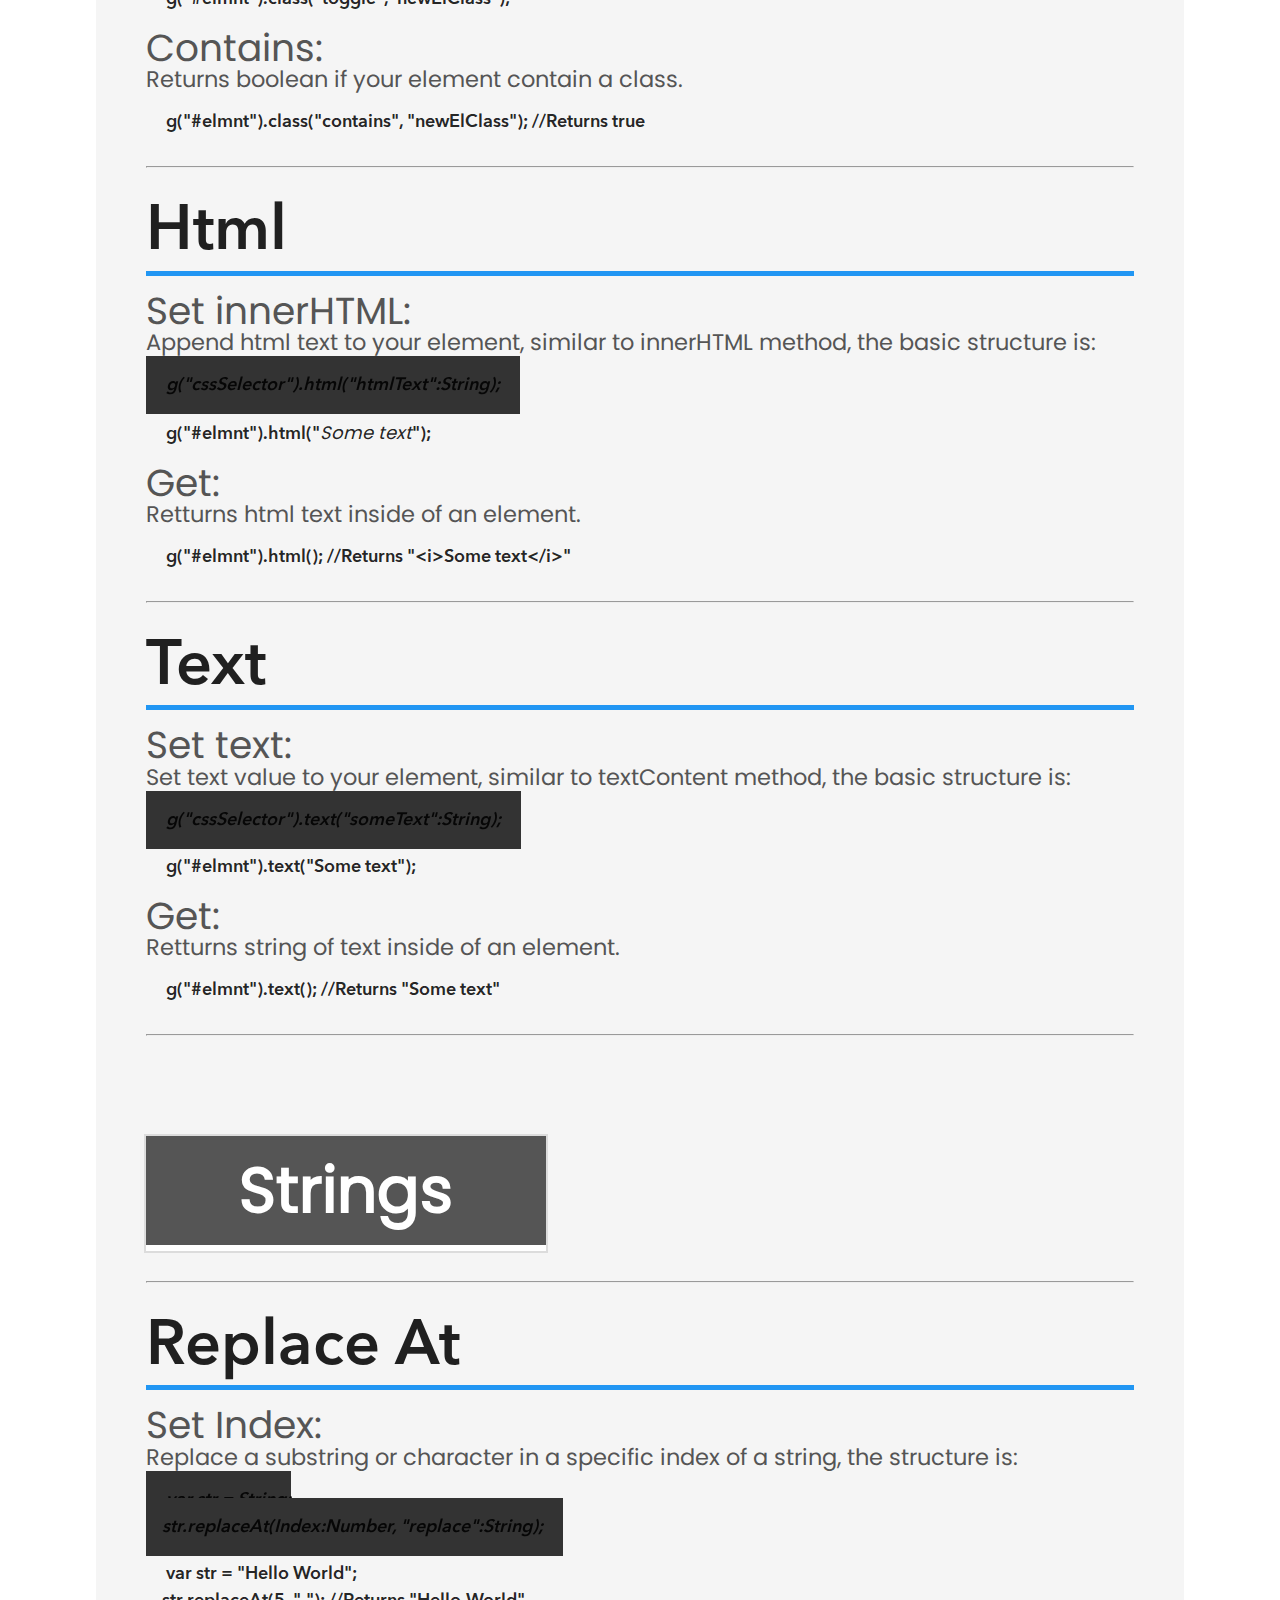
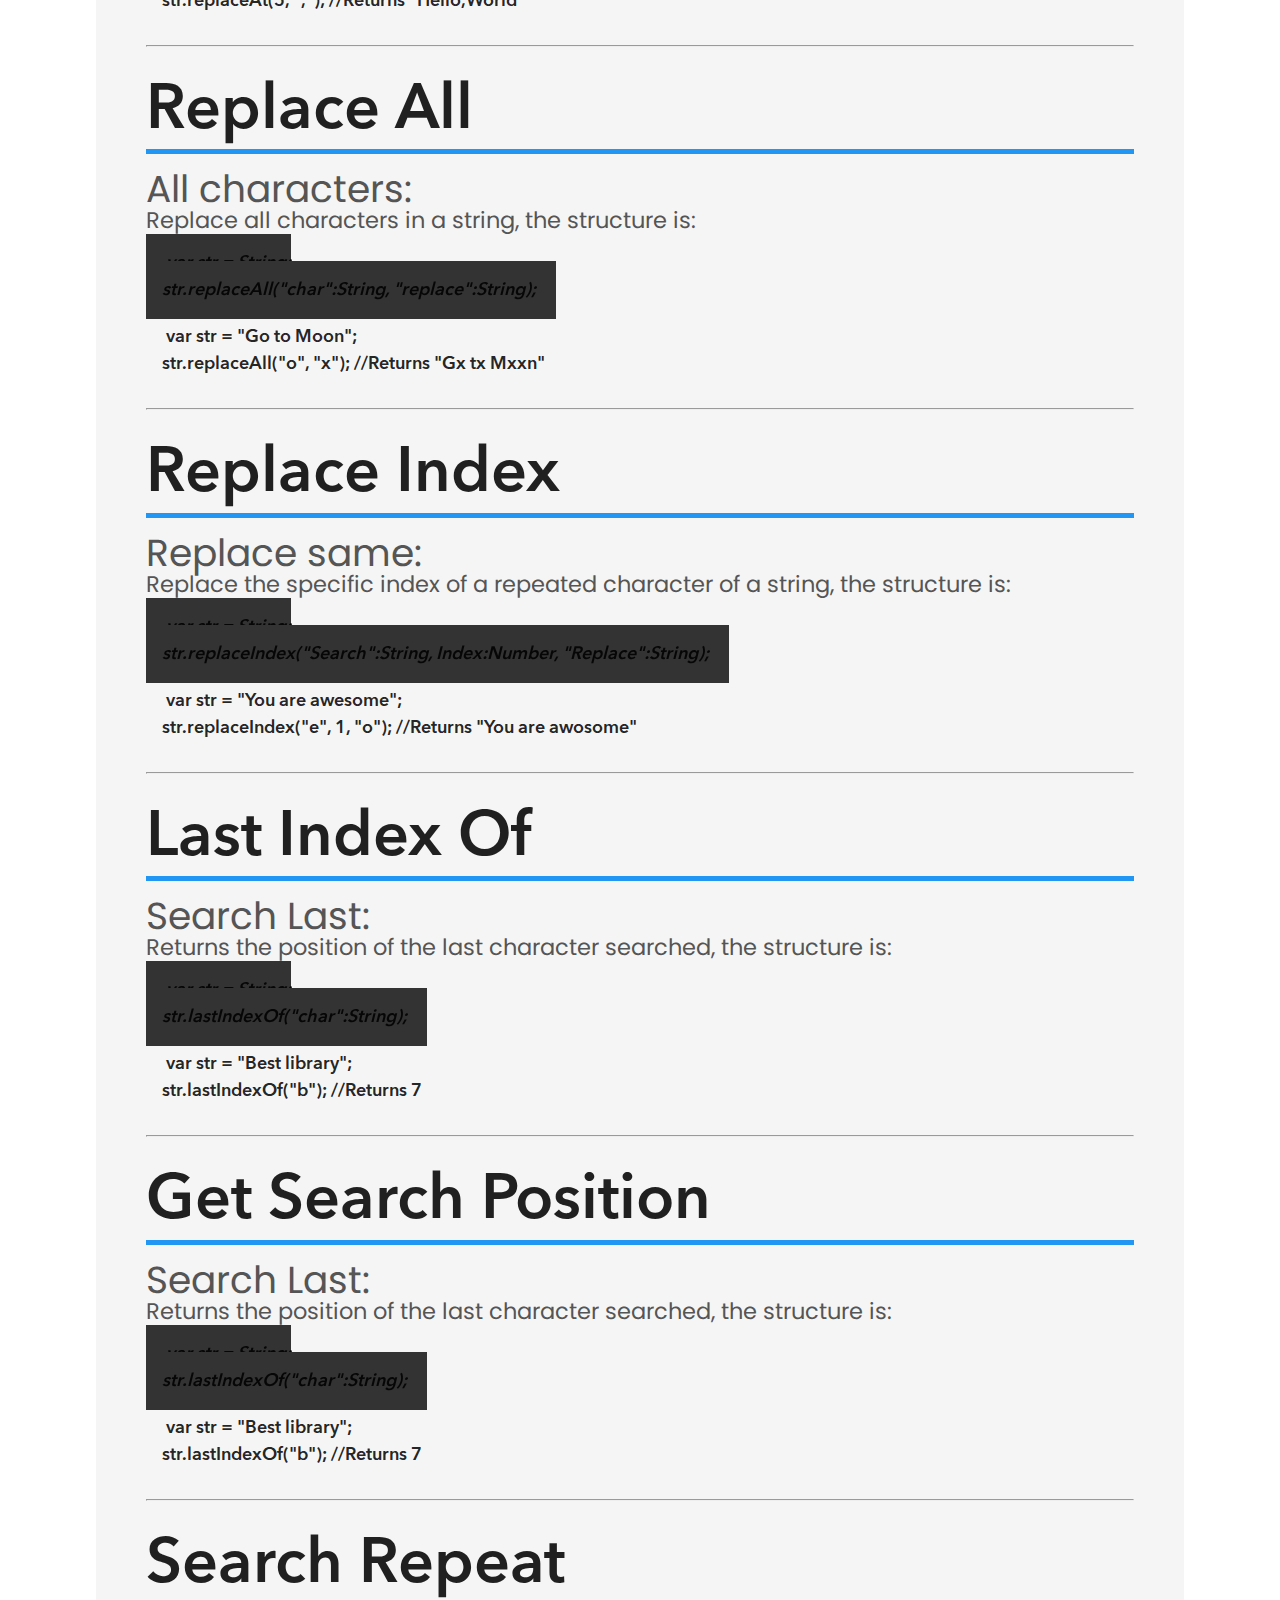
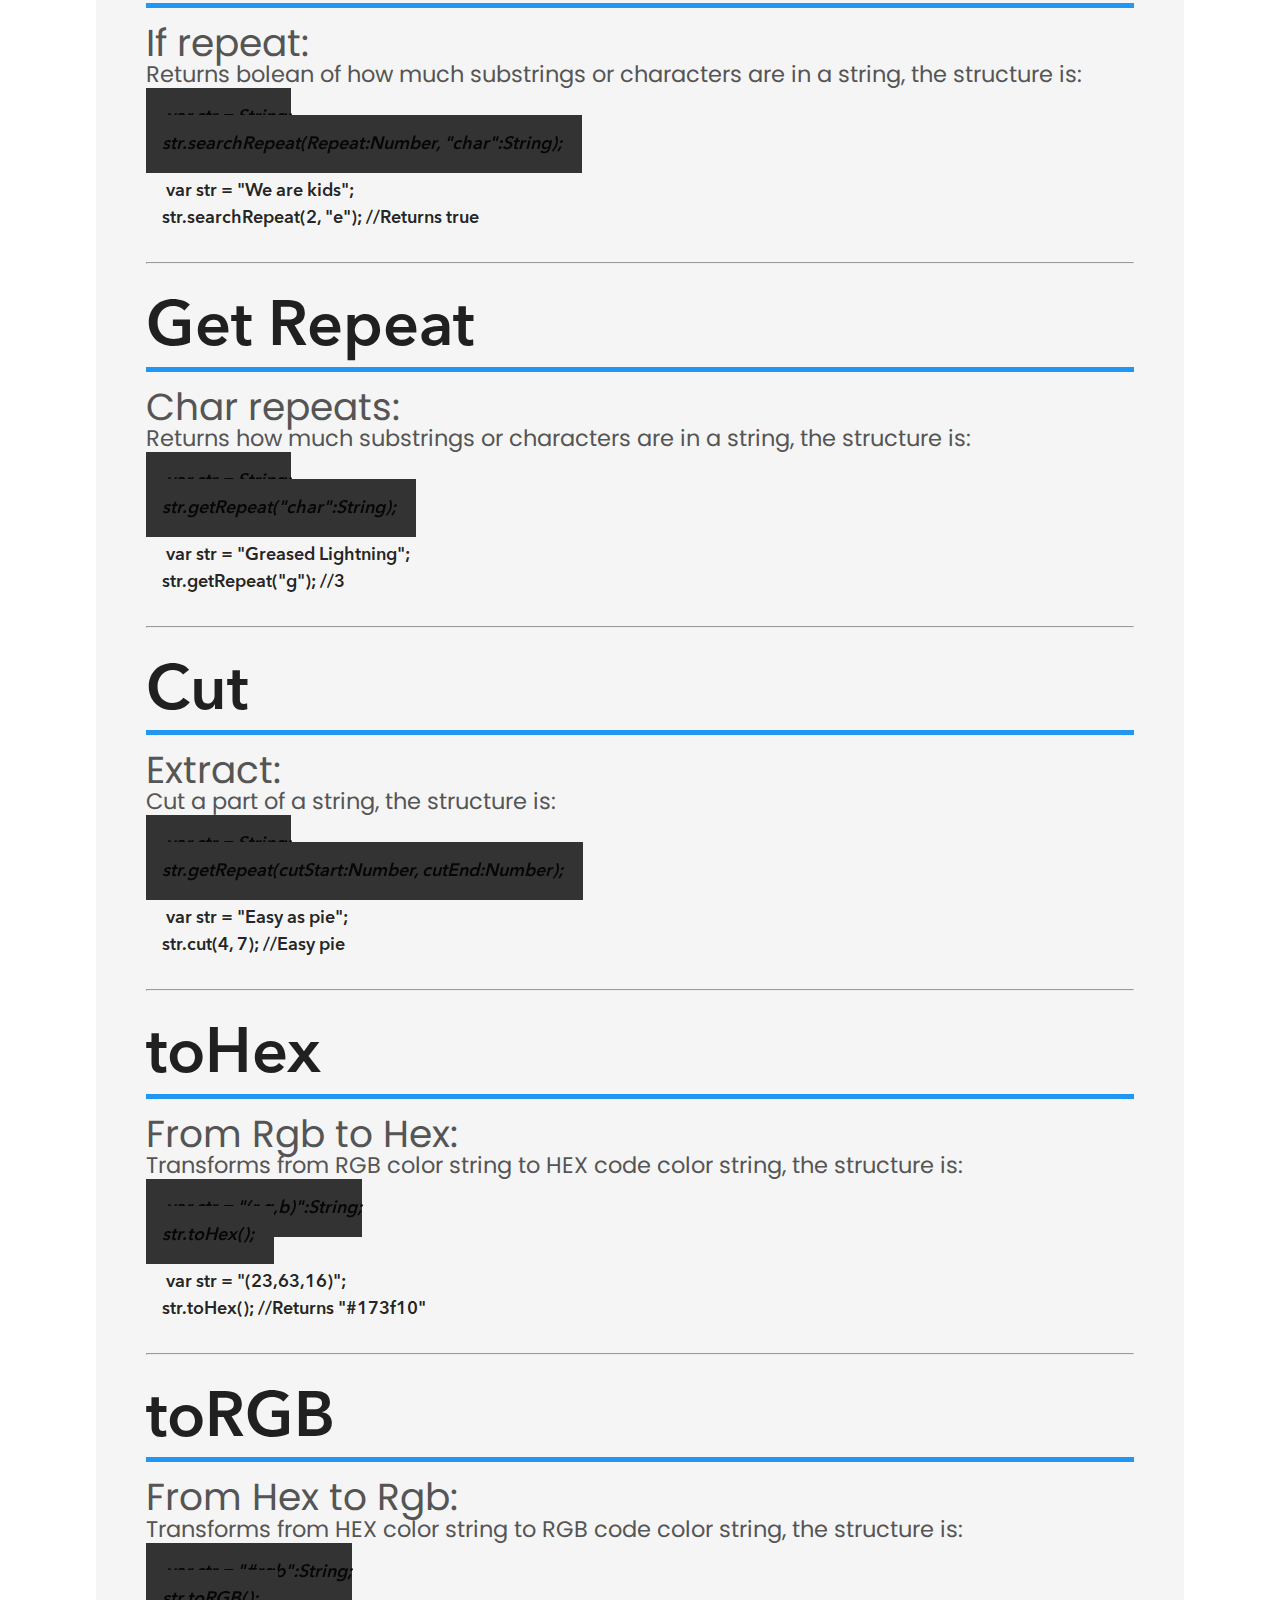
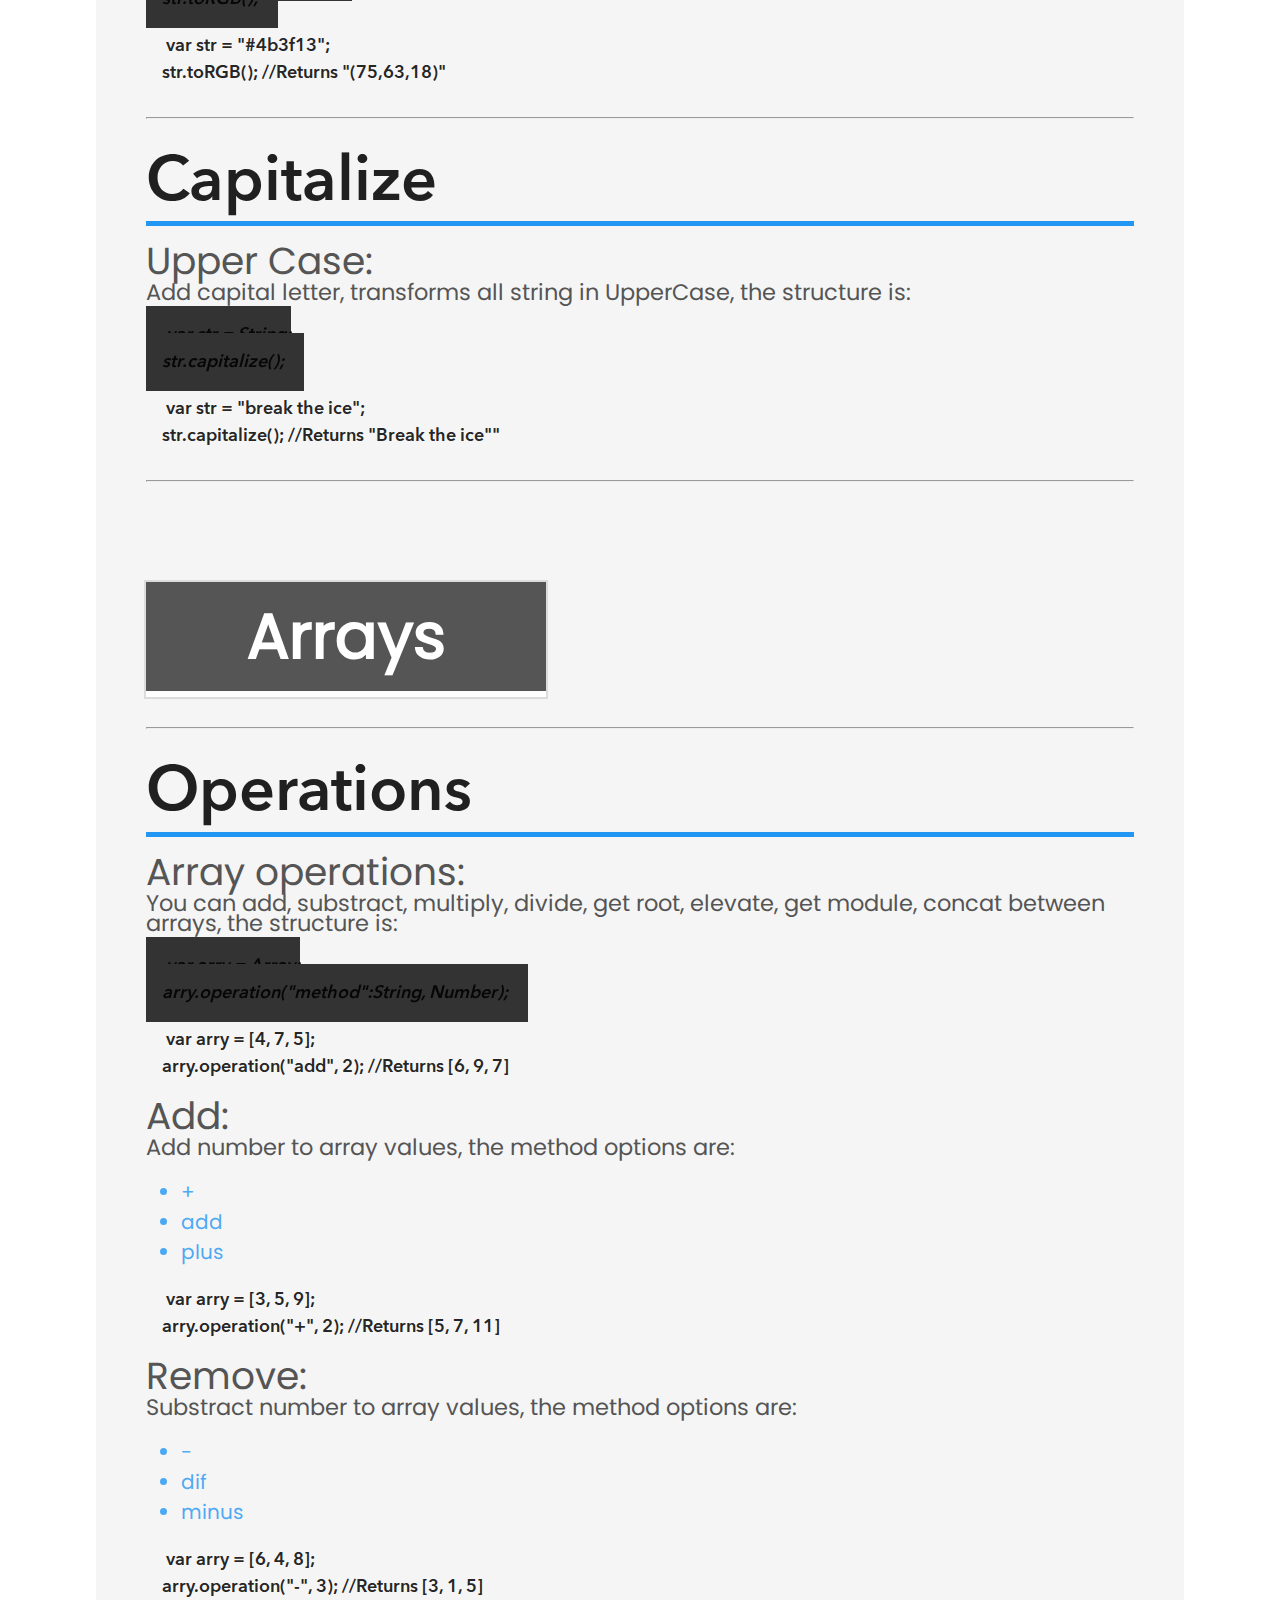
==== commit a1228b82: "Update index.html" ====
--- a/index.html
+++ b/index.html
@@ -5,604 +5,609 @@
     <meta charset="UTF-8">
     <meta name="theme-color" content="#2196F3">
     <meta name="description" content="JS Library, with the most usually tools in your project, like String to Int convertions, array operations, async functions, promises, callbacks, ES6 implementation, HTTP request, AJAX, data convertions, data parsers, JSON, responsive design, dom manipulation, etc.">
-    <meta name="viewport" content="width=device-width, initial-scale=1.0">
+    <meta name="viewport" content="width=device-width, initial-scale=1.0, user-scalable=no, minimum-scale=1.0, maximum-scale=1.0">
     <meta http-equiv="X-UA-Compatible" content="ie=edge">
+    <meta name="mobile-web-app-capable" content="yes">
+    <meta name="apple-mobile-web-app-capable" content="yes">
     <link rel="stylesheet" href="./css/style.css">
     <link rel="stylesheet" href="./icon/icons.css">
     <link rel="stylesheet" href="./materialize/css/materialize.min.css">
-    <link rel="icon" type="image/png" href="./img/fav.png" />
-    <link rel="stylesheet"
-      href="./css/solarized-dark.css">
+    <link rel="icon" type="image/png" href="./img/icon.png" />
+    <link rel="stylesheet" href="./css/solarized-dark.css">
+    <link rel="manifest" href="./manifest.json">
 </head>
 <body>
-    <header>
-        <a href="#menu" id="menuBtn">
-            <i class="material-icons">menu</i>
-        </a>
-        <a href="#menu" id="searchBtn">
-            <i class="material-icons">search</i>
-        </a>
-        <div id="searchBox">
-            <input type="search" name="srBox" id="srBox" placeholder="Try to search">
-        </div>
-        <div id="results">
-        </div>
-        <div id="banner">
-            <div id="gLetter"></div>
-            <div id="middlePart"></div>
-            <div id="jsIcon"></div>
-        </div>
-    </header>
-    <main>
-         <div class="row">
-            <div class="col s12"><h1>All the JS tools you need in your project</h1></div>
-            <div class="col s12 sd"><p>JS Library, with the most usually tools in your project, like  <i>String</i> to <i>Int</i> convertions, array operations, async functions, promises, callbacks, ES6 implementation, <i>HTTP request</i>, <i>AJAX</i>, data convertions, data parsers, <i>JSON</i>, responsive design, dom manipulation, etc.</p></div>
-        </div>
-        <section id="code">
-            <a href="#copy" class="btn blue waves-effect" id="copyBtn">Copy</a>
-            <strong>$</strong><input type="text" id="npmCode" readonly value="npm i geckojs">
-            </section>
-            <a download href="../GeckoJS/gecko.js" class="btn blue waves-effect" id="download" ><i class="material-icons">arrow_downward</i> Download Gecko.JS</a>
-        <div class="note">
-                <h3>Please never use</h3>
-                <h1>jQuery</h1>
-        </div>
-        <hr id="ftrs">
-       <h1 class="mainTit conv">Convertions</h1>
-<hr>
-<h1 class="heads" data-keywords="converts,convertion,convertions,strings,string,array,arrays,int,ints,number,numbers,object,objects,to">Strings</h1>
-<h2 class="subHeads">Data convertion:<p>Transform from string to Array, Number and Object.</p></h2>
-<pre><code class="js desc">var str = String;
-str.toInt();
-str.toArray();
-str.toObject();</code></pre>
-<pre><code class="js">var str = "1536";
-str.toInt(); //Returns 1536
-
-str.toArray(); //Returns [1, 5, 3, 6]
-
-str.toObject(); //Returns {1: "5", 3: "6"}
-
-str.toObject(true); //Returns {0: "1", 1: "5", 2:"3", 3:"6}</code></pre>
-<hr>
-<h1 class="heads" data-keywords="converts,convertion,convertions,strings,string,array,arrays,int,ints,number,numbers,object,objects,to">Arrays</h1>
-<h2 class="subHeads">Data convertion:<p>Transform from Array to String, Number and Object.</p></h2>
-<pre><code class="js desc">var arry = Array;
-arry.toInt();
-arry.toString();
-arry.toObject();</code></pre>
-<pre><code class="js">var arry = ["3", 5, "1", 8];
-arry.toInt(); //Returns 3518
-
-var arry2 = ["g", "J", "S", "v.", 1];
-arry2.toString(); //Returns "gJSv.1"
-
-var arry3 = ["name", "gJS", "version", "1.0"];
-arry3.toObject(); //Returns {name: "gJS", version: "1.0"}
-arry3.toObject(true); //Returns {0: "name", 1: "gJS", 2:"version", 3:"1.0"}</code></pre>
-<hr>
-<h1 class="heads" data-keywords="converts,convertion,convertions,strings,string,array,arrays,int,ints,number,numbers,object,objects,to">Objects</h1>
-<h2 class="subHeads">Data convertion:<p>Transform from Object to String and Array.</p></h2>
-<pre><code class="js desc">var obj = Object;
-obj.toString();
-obj.toArray();</code></pre>
-<pre><code class="js">var obj = {name : "Gecko", type: "JavaScript"};
-obj.toString(); //Returns "name:Gecko, type:JavaScript";
-
-var obj3 = {job : "Enginer", weight: "73kg"};
-obj3.toArray(); //Returns ["job", "Enginer", "weight", "73kg"];
-</code></pre>
-<hr>
-<h1 class="heads" data-keywords="converts,convertion,convertions,strings,string,array,arrays,int,ints,number,numbers,object,objects,to">Numbers</h1>
-<h2 class="subHeads">Data convertion:<p>Transform from string to Array, Number and Object.</p></h2>
-<pre><code class="js desc">var n = Number;
-n.toString();
-n.toArray();
-n.toObject();</code></pre>
-<pre><code class="js">var n = 3457;
-n.toString(); //Returns "3457"
-
-n.toArray(); //Returns [3, 4, 5, 7]
-
-n.toObject(); //Returns {3:5,5:7}
-
-n.toObject(true); //Returns {0:"3", 1:"5", 2:"5", 3:"7"}</code></pre>
-<hr>
-<h1 class="mainTit">Tools</h1>
-<hr>
-<h1 class="heads" data-keywords="">Random Range</h1>
-<h2 class="subHeads">Get Random:<p>Get random numbers by a range, the structure is:</p></h2>
-<pre><code class="js desc">var n = randomRange(Min:Number, Max:Number);</code></pre>
-<pre><code class="js">var n = randomRange(3, 9); //Returns any number from 3 to 9</code></pre>
-<hr>
-    <h1 class="mainTit">Objects</h1>
-    <h1 class="heads ft" data-keywords="object,objects,select,selectors,get,basic,structure,element,elements,selection,one,list,ranges,range,limiters,limiter,$,g,geckojs,install,npm,download,jquery,installation">Selectors</h1>
-    <h2 class="subHeads">Basic form: <p>You can select one element, or list of choised elements.</p></h2>
-    <pre><code class="js desc">g("cssSelector":String, Number/Array);
-g(["cssSelectors"]:String Array, Number/Array);</code></pre>
-    <pre><code class="js">g("#elmnt").event("click", () =>{
-//Do something ...
-
-});
-
-g(["#elmnt1", "#elmnt2", "#elmnt3"]).event("click", () =>{
-//Do something (three elements selected)
-
-});</code></pre>
-    <h2 class="subHeads">Select one: <p>You can select an specific element of a list.</p></h2>
-    <pre><code class="js">var number = 2;
-g(".list", number).event("click", () =>{
-//Do something (3th element)
-              
-});</code></pre>
-<h2 class="subHeads">Limiters: <p>You can select an specific range of elements in a list from 0 to 'limiter'.</p></h2>
-    <pre><code class="js">var limiter = 7;
-g(".list", limiter).event("click", () =>{
-//Do something (from first element to 8th element)
-              
-});</code></pre>
-<h2 class="subHeads">Ranges: <p>You can select a range of elements in a list with [Max, Min] or [Min, Max] it doesn't matter, and try to use negative coeficients like [3][-1].</p></h2>
-    <pre><code class="js">var min = 3, max = 8;
-g(".list", [max, min]).event("click", () =>{
-//Do something (from 4th element to 9th element)
-              
-});</code></pre>
-<hr>
-<h1 class="heads" data-keywords="object,objects,find,search,get,element,elements,list,select,selectors,$,g,get">Find</h1>
-<h2 class="subHeads">Everythig:<p>You can find an element by class, id, tagName, the structure is:</p></h2>
-<pre><code class="js desc">g("cssSelector").find("searchElement":String);</code></pre>
-<pre><code class="js">g("#elmnt").find("#main");</code></pre>
-<hr>
-<h1 class="heads" data-keywords="object,objects,events,event,outclick,oclick,addeventlistener,add,addevent,listener,listeners,set">Events</h1>
-<h2 class="subHeads">All events: <p>Basically all events in addEventListener method, see <a href="https://developer.mozilla.org/es/docs/Web/Events">Events docs MDN</a> for more information.</p></h2>
-<pre><code class="js desc">g("cssSelector").event("event":String);</code></pre>
-<pre><code class="js">g("#elmnt").event("yourEvent", () =>{
-//Do something ...
-                      
-});</code></pre>
-<h2 class="subHeads">outClick: <p>check if you click outside of an element, you can use by typing:</p> 
-<ul>
-<li>outClick</li>
-<li>outclick</li>
-<li>oClick</li>
-<li>oclick</li>
-</ul>
-</h2>
-<pre><code class="js">g("#elmnt").event("oClick", () =>{
-//Do something ...
-                              
-});</code></pre>
-<hr>
-<h1 class="heads" data-keywords="object,objects,hover,mouse,out,mouseout,over,mouseover,css,style,function,functions,set">Hover</h1>
-<h2 class="subHeads">Basic form: <p>Do something when mouse over and mouse out in two functions, the basic structure is:</p></h2>
-<pre><code class="js desc">g("cssSelector").hover(MouseOver:Function, MouseOut:Function);</code></pre>
-<pre><code class="js">g("#elmnt").hover(() =>{
-//Mouseover function ...
-
-},
-() =>{
-//Mouseout function ...
-
-});</code></pre>
-<hr>
-<h1 class="heads" data-keywords="object,objects,css,style,css3,rules,properties,property,rule,get,computedstyle,styles,add">Css</h1>
-<h2 class="subHeads">All rules: <p>Basically all css3 rules and browser support, see <a href="https://www.w3schools.com/csSref/">W3schools css</a> for more information, the basic structure is:</p></h2>
-<pre><code class="js desc">g("cssSelector").css("cssRules":String);
-g("cssSelector").css("get":String, "cssRule":String);</code></pre>
-<pre><code class="js">g("#elmnt").css("font-size:2em");</code></pre>
-<h2 class="subHeads">Empty: <p>When you call css method with empty params the function return all css rules by your element.</p></h2>
-<pre><code class="js">g("#elmnt").css(); //Return all css rules on #elmn</code></pre>
-<h2 class="subHeads">Get: <p>Returns value of an specific property in an element.</p></h2>
-<pre><code class="js">g("#elmnt").css("get", "font-size"); //Return 2em (example)</code></pre>
-<hr>
-<h1 class="heads" data-keywords="object,objects,css,style,css3,rules,properties,property,rule,get,computedstyle,styles,animation,animate,animations,transition,transitions,add">Animates</h1>
-<h2 class="subHeads">Css animation:<p>Animates css of an element with css native not objects($), the dafualt time value is <span>150ms</span>, the basic structure is:</p></h2>
-<pre><code class="js desc">g("cssSelector").animates("cssRules":String, Duration:Number, Delay:Number);</code></pre>
-<pre><code class="js">g("#elmnt").animates("color:red");</code></pre>
-<h2 class="subHeads">Time: <p>Defines the duration of the animation in an element.</p></h2>
-<pre><code class="js">g("#elmnt").animates("color:red", 500); //Animates color:red in 500ms</code></pre>
-<h2 class="subHeads">Delay: <p>Defines the delay time when animation start in an element.</p></h2>
-<pre><code class="js">g("#elmnt").animates("color:red", 500, 1000); //Animates color:red in 500ms and starts in 1000ms</code></pre>
-<hr>
-<h1 class="heads" data-keywords="object,objects,attr,attribute,attributes,get,set,has,remove,atribute">Attr</h1>
-<h2 class="subHeads">All attributes: <p>Basically all attributes of an element on html,its similar to css method and the basic structure is:</p></h2>
-<pre><code class="js desc">g("cssSelector").attr("attribute":String, "value":String);
-g("cssSelector").attr("method":String, "value":String);
-</code></pre>
-<pre><code class="js">g("#elmnt").attr("name", "newInput");</code></pre>
-<h2 class="subHeads">Get: <p>Returns value of an specific attribute of an element.</p></h2>
-<pre><code class="js">g("#elmnt").attr("name"); //Returns newInput (example)
-g("#elmnt").attr("get", "name"); //Returns newInput (example)
-</code></pre>
-<h2 class="subHeads">Has: <p>Returns boolean if your element has an specific attribute.</p></h2>
-<pre><code class="js">g("#elmnt").attr("has", "name"); //Return true (example)</code></pre>
-<h2 class="subHeads">Remove: <p>Removes an attribute of your element.</p></h2>
-<pre><code class="js">g("#elmnt").attr("remove", "name");
-g("#elmnt").attr("has", "name"); //Return false
-</code></pre>
-<hr>
-<h1 class="heads" data-keywords="object,objects,set,get,remove,contains,has,replace,toggle,class,add,name,classname">Class</h1>
-<h2 class="subHeads">Class methods: <p>You can set, remove, replace, toggle, an if contains class of an element, the basic structure is:</p></h2>
-<pre><code class="js desc">g("cssSelector").class("addclassName":String);
-g("cssSelector").class("method":String, "className":String);
-g("cssSelector").class("replace":String, "className":String, "newclassName":String);
-</code></pre>
-<pre><code class="js">g("#elmnt").class("newEl");</code></pre>
-<h2 class="subHeads">Get: <p>Returns value of an specific class of an element.</p></h2>
-<pre><code class="js">g("#elmnt").class(); //Returns all classes of your element</code></pre>
-<h2 class="subHeads">Remove: <p>Removes an specific class of your element.</p></h2>
-<pre><code class="js">g("#elmnt").class("remove", "newEl");</code></pre>
-<h2 class="subHeads">Replace: <p>Replace an specific class of your element.</p></h2>
-<pre><code class="js">g("#elmnt").class("replace", "newEl", "newElClass");</code></pre>
-<h2 class="subHeads">Toggle: <p>Removes or add a class of your element.</p></h2>
-<pre><code class="js">g("#elmnt").class("toggle","newElClass");</code></pre>
-<h2 class="subHeads">Contains: <p>Returns boolean if your element contain a class.</p></h2>
-<pre><code class="js">g("#elmnt").class("contains", "newElClass"); //Returns true</code></pre>
-<hr>
-<h1 class="heads" data-keywords="object,objects,html,markup,text,set,get,add,append,child,appendchild,node,nodes,innerhtml,inner">Html</h1>
-<h2 class="subHeads">Set innerHTML:<p>Append html text to your element, similar to innerHTML method, the basic structure is:</p></h2>
-<pre><code class="js desc">g("cssSelector").html("htmlText":String);</code></pre>
-<pre><code class="js">g("#elmnt").html("<i>Some text</i>");</code></pre>
-<h2 class="subHeads">Get: <p>Retturns html text inside of an element.</p></h2>
-<pre><code class="js">g("#elmnt").html(); //Returns "&#60;i&#62;Some text&#60;/i&#62;"</code></pre>
-<hr>
-<h1 class="heads" data-keywords="object,objects,strings,string,text,plane,planetext,set,get,add">Text</h1>
-<h2 class="subHeads">Set text:<p>Set text value to your element, similar to textContent method, the basic structure is:</p></h2>
-<pre><code class="js desc">g("cssSelector").text("someText":String);</code></pre>
-<pre><code class="js">g("#elmnt").text("Some text");</code></pre>
-<h2 class="subHeads">Get: <p>Retturns string of text inside of an element.</p></h2>
-<pre><code class="js">g("#elmnt").text(); //Returns "Some text"</code></pre>
-<hr>
-<!--  
-    Section
--->
-<h1 class="mainTit">Strings</h1>
-<hr>
-<h1 class="heads" data-keywords="string,strings,replace,substring,index,of,substr,at,char,chars,characters,character">Replace At</h1>
-<h2 class="subHeads">Set Index:<p>Replace a substring or character in a specific index of a string, the structure is:</p></h2>
-<pre><code class="js desc">var str = String;
-str.replaceAt(Index:Number, "replace":String);</code></pre>
-<pre><code class="js">var str = "Hello World";
-str.replaceAt(5, ","); //Returns "Hello,World"</code></pre>
-<hr>
-<h1 class="heads" data-keywords="string,strings,replace,substring,index,of,substr,at,all,char,chars,characters,character">Replace All</h1>
-<h2 class="subHeads">All characters:<p>Replace all characters in a string, the structure is:</p></h2>
-<pre><code class="js desc">var str = String;
-str.replaceAll("char":String, "replace":String);</code></pre>
-<pre><code class="js">var str = "Go to Moon";
-str.replaceAll("o", "x"); //Returns "Gx tx Mxxn"</code></pre>
-<hr>
-<h1 class="heads" data-keywords="string,strings,replace,substring,index,of,substr,at,search,char,chars,characters,character">Replace Index</h1>
-<h2 class="subHeads">Replace same:<p>Replace the specific index of a repeated character of a string, the structure is:</p></h2>
-<pre><code class="js desc">var str = String;
-str.replaceIndex("Search":String, Index:Number, "Replace":String);</code></pre>
-<pre><code class="js">var str = "You are awesome";
-str.replaceIndex("e", 1, "o"); //Returns "You are awosome"</code></pre>
-<hr>
-<h1 class="heads" data-keywords="string,strings,substring,index,of,substr,at,search,last,char,chars,characters,character">Last Index Of</h1>
-<h2 class="subHeads">Search Last:<p>Returns the position of the last character searched, the structure is:</p></h2>
-<pre><code class="js desc">var str = String;
-str.lastIndexOf("char":String);</code></pre>
-<pre><code class="js">var str = "Best library";
-str.lastIndexOf("b"); //Returns 7</code></pre>
-<hr>
-<h1 class="heads" data-keywords="string,strings,substring,index,of,substr,at,search,position,ge,char,chars,characters,charactert">Get Search Position</h1>
-<h2 class="subHeads">Search Last:<p>Returns the position of the last character searched, the structure is:</p></h2>
-<pre><code class="js desc">var str = String;
-str.lastIndexOf("char":String);</code></pre>
-<pre><code class="js">var str = "Best library";
-str.lastIndexOf("b"); //Returns 7</code></pre>
-<hr>
-<h1 class="heads" data-keywords="string,strings,substring,index,of,substr,at,search,repeat,char,chars,characters,character">Search Repeat</h1>
-<h2 class="subHeads">If repeat:<p>Returns bolean of how much substrings or characters are in a string, the structure is:</p></h2>
-<pre><code class="js desc">var str = String;
-str.searchRepeat(Repeat:Number, "char":String);</code></pre>
-<pre><code class="js">var str = "We are kids";
-str.searchRepeat(2, "e"); //Returns true</code></pre>
-<hr>
-<h1 class="heads" data-keywords="string,strings,substring,index,of,substr,at,search,repeat,char,chars,characters,character,get">Get Repeat</h1>
-<h2 class="subHeads">Char repeats:<p>Returns how much substrings or characters are in a string, the structure is:</p></h2>
-<pre><code class="js desc">var str = String;
-str.getRepeat("char":String);</code></pre>
-<pre><code class="js">var str = "Greased Lightning";
-str.getRepeat("g"); //3</code></pre>
-<hr>
-<h1 class="heads" data-keywords="string,strings,substring,index,of,substr,at,search,char,character,chars,characters,cut,remove,divide,div,cuts">Cut</h1>
-<h2 class="subHeads">Extract:<p>Cut a part of a string, the structure is:</p></h2>
-<pre><code class="js desc">var str = String;
-str.getRepeat(cutStart:Number, cutEnd:Number);</code></pre>
-<pre><code class="js">var str = "Easy as pie";
-str.cut(4, 7); //Easy pie</code></pre>
-<hr>
-<h1 class="heads" data-keywords="string,strings,substring,of,substr,at,char,character,chars,characters,hex,hexs,rgbas,rgbs,rgb,rgba,color,colors,hexadecimal,hexadecimals">toHex</h1>
-<h2 class="subHeads">From Rgb to Hex:<p>Transforms from RGB color string to HEX code color string, the structure is:</p></h2>
-<pre><code class="js desc">var str = "(r,g,b)":String;
-str.toHex();</code></pre>
-<pre><code class="js">var str = "(23,63,16)";
-str.toHex(); //Returns "#173f10"</code></pre>
-<hr>
-<h1 class="heads" data-keywords="string,strings,substring,of,substr,at,char,character,chars,characters,hex,hexs,rgbas,rgbs,rgb,rgba,color,colors,hexadecimal,hexadecimals">toRGB</h1>
-<h2 class="subHeads">From Hex to Rgb:<p>Transforms from HEX color string to RGB code color string, the structure is:</p></h2>
-<pre><code class="js desc">var str = "#rgb":String;
-str.toRGB();</code></pre>
-<pre><code class="js">var str = "#4b3f13";
-str.toRGB(); //Returns "(75,63,18)"</code></pre>
-<hr>
-<h1 class="heads" data-keywords="string,strings,substring,of,substr,at,search,to,lower,case,upper">Capitalize</h1>
-<h2 class="subHeads">Upper Case:<p>Add capital letter, transforms all string in UpperCase, the structure is:</p></h2>
-<pre><code class="js desc">var str = String;
-str.capitalize();</code></pre>
-<pre><code class="js">var str = "break the ice";
-str.capitalize(); //Returns "Break the ice""</code></pre>
-<hr>
-<!--  
-    Section
--->
-<h1 class="mainTit">Arrays</h1>
-<hr>
-<h1 class="heads" data-keywords="array,arrays,add,sum,substract,multiply,divide,get,root,elevate,module,mod,concat,between,math,+,-,*,x,/,%,^,rad,|,.,oper,operation,operations">Operations</h1>
-<h2 class="subHeads">Array operations:<p>You can add, substract, multiply, divide, get root, elevate, get module, concat between arrays, the structure is:</p></h2>
-<pre><code class="js desc">var arry = Array;
-arry.operation("method":String, Number);</code></pre>
-<pre><code class="js">var arry = [4, 7, 5];
-arry.operation("add", 2); //Returns [6, 9, 7]</code></pre>
-<h2 class="subHeads">Add:<p>Add number to array values, the method options are:</p><ul>
-    <li>+</li>
-    <li>add</li>
-    <li>plus</li>
-</ul> </h2>
-<pre><code class="js">var arry = [3, 5, 9];
-arry.operation("+", 2); //Returns [5, 7, 11]</code></pre>
-<h2 class="subHeads">Remove:<p>Substract number to array values, the method options are:</p><ul>
-        <li>-</li>
-        <li>dif</li>
-        <li>minus</li>
+        <header>
+            <a href="#menu" id="menuBtn">
+                <i class="material-icons">menu</i>
+            </a>
+            <a href="#menu" id="searchBtn">
+                <i class="material-icons">search</i>
+            </a>
+            <div id="searchBox">
+                <input type="search" name="srBox" id="srBox" placeholder="Try to search">
+            </div>
+            <div id="results">
+            </div>
+            <div id="banner">
+                <div id="gLetter"></div>
+                <div id="middlePart"></div>
+                <div id="jsIcon"></div>
+            </div>
+        </header>
+        <main>
+             <div class="row">
+                <div class="col s12"><h1>All the JS tools you need in your project</h1></div>
+                <div class="col s12 sd"><p>JS Library, with the most usually tools in your project, like  <i>String</i> to <i>Int</i> convertions, array operations, async functions, promises, callbacks, ES6 implementation, <i>HTTP request</i>, <i>AJAX</i>, data convertions, data parsers, <i>JSON</i>, responsive design, dom manipulation, etc.</p></div>
+            </div>
+            <section id="code">
+                <a href="#copy" class="btn blue waves-effect" id="copyBtn">Copy</a>
+                <strong>$</strong><input type="text" id="npmCode" readonly value="npm i geckojs">
+                </section>
+                <a download href="../GeckoJS/gecko.js" class="btn blue waves-effect" id="download" ><i class="material-icons">arrow_downward</i> Download Gecko.JS</a>
+            <div class="note">
+                    <h3>Please never use</h3>
+                    <h1>jQuery</h1>
+            </div>
+            <hr id="ftrs">
+           <h1 class="mainTit conv">Convertions</h1>
+    <hr>
+    <h1 class="heads" data-keywords="converts,convertion,convertions,strings,string,array,arrays,int,ints,number,numbers,object,objects,to">Strings</h1>
+    <h2 class="subHeads">Data convertion:<p>Transform from string to Array, Number and Object.</p></h2>
+    <pre><code class="js desc">var str = String;
+    str.toInt();
+    str.toArray();
+    str.toObject();</code></pre>
+    <pre><code class="js">var str = "1536";
+    str.toInt(); //Returns 1536
+    
+    str.toArray(); //Returns [1, 5, 3, 6]
+    
+    str.toObject(); //Returns {1: "5", 3: "6"}
+    
+    str.toObject(true); //Returns {0: "1", 1: "5", 2:"3", 3:"6}</code></pre>
+    <hr>
+    <h1 class="heads" data-keywords="converts,convertion,convertions,strings,string,array,arrays,int,ints,number,numbers,object,objects,to">Arrays</h1>
+    <h2 class="subHeads">Data convertion:<p>Transform from Array to String, Number and Object.</p></h2>
+    <pre><code class="js desc">var arry = Array;
+    arry.toInt();
+    arry.toString();
+    arry.toObject();</code></pre>
+    <pre><code class="js">var arry = ["3", 5, "1", 8];
+    arry.toInt(); //Returns 3518
+    
+    var arry2 = ["g", "J", "S", "v.", 1];
+    arry2.toString(); //Returns "gJSv.1"
+    
+    var arry3 = ["name", "gJS", "version", "1.0"];
+    arry3.toObject(); //Returns {name: "gJS", version: "1.0"}
+    arry3.toObject(true); //Returns {0: "name", 1: "gJS", 2:"version", 3:"1.0"}</code></pre>
+    <hr>
+    <h1 class="heads" data-keywords="converts,convertion,convertions,strings,string,array,arrays,int,ints,number,numbers,object,objects,to">Objects</h1>
+    <h2 class="subHeads">Data convertion:<p>Transform from Object to String and Array.</p></h2>
+    <pre><code class="js desc">var obj = Object;
+    obj.toString();
+    obj.toArray();</code></pre>
+    <pre><code class="js">var obj = {name : "Gecko", type: "JavaScript"}
+    obj.toString(); //Returns "name:Gecko, type:JavaScript";
+    
+    var obj3 = {job : "Enginer", weight: "73kg"}
+    obj3.toArray(); //Returns ["job", "Enginer", "weight", "73kg"];
+    </code></pre>
+    <hr>
+    <h1 class="heads" data-keywords="converts,convertion,convertions,strings,string,array,arrays,int,ints,number,numbers,object,objects,to">Numbers</h1>
+    <h2 class="subHeads">Data convertion:<p>Transform from string to Array, Number and Object.</p></h2>
+    <pre><code class="js desc">var n = Number;
+    n.toString();
+    n.toArray();
+    n.toObject();</code></pre>
+    <pre><code class="js">var n = 3457;
+    n.toString(); //Returns "3457"
+    
+    n.toArray(); //Returns [3, 4, 5, 7]
+    
+    n.toObject(); //Returns {3:5,5:7}
+    
+    n.toObject(true); //Returns {0:"3", 1:"5", 2:"5", 3:"7"}</code></pre>
+    <hr>
+    <h1 class="mainTit">Tools</h1>
+    <hr>
+    <h1 class="heads" data-keywords="">Random Range</h1>
+    <h2 class="subHeads">Get Random:<p>Get random numbers by a range, the structure is:</p></h2>
+    <pre><code class="js desc">var n = randomRange(Min:Number, Max:Number);</code></pre>
+    <pre><code class="js">var n = randomRange(3, 9); //Returns any number from 3 to 9</code></pre>
+    <hr>
+        <h1 class="mainTit">Objects</h1>
+        <h1 class="heads ft" data-keywords="object,objects,select,selectors,get,basic,structure,element,elements,selection,one,list,ranges,range,limiters,limiter,$,g,geckojs,install,npm,download,jquery,installation">Selectors</h1>
+        <h2 class="subHeads">Basic form: <p>You can select one element, or list of choised elements.</p></h2>
+        <pre><code class="js desc">g("cssSelector":String, Number/Array);
+    g(["cssSelectors"]:String Array, Number/Array);</code></pre>
+        <pre><code class="js">g("#elmnt").event("click", () =>{
+    //Do something ...
+    
+    });
+    
+    g(["#elmnt1", "#elmnt2", "#elmnt3"]).event("click", () =>{
+    //Do something (three elements selected)
+    
+    });</code></pre>
+        <h2 class="subHeads">Select one: <p>You can select an specific element of a list.</p></h2>
+        <pre><code class="js">var number = 2;
+    g(".list", number).event("click", () =>{
+    //Do something (3th element)
+                  
+    });</code></pre>
+    <h2 class="subHeads">Limiters: <p>You can select an specific range of elements in a list from 0 to 'limiter'.</p></h2>
+        <pre><code class="js">var limiter = 7;
+    g(".list", limiter).event("click", () =>{
+    //Do something (from first element to 8th element)
+                  
+    });</code></pre>
+    <h2 class="subHeads">Ranges: <p>You can select a range of elements in a list with [Max, Min] or [Min, Max] it doesn't matter, and try to use negative coeficients like [3][-1].</p></h2>
+        <pre><code class="js">var min = 3, max = 8;
+    g(".list", [max, min]).event("click", () =>{
+    //Do something (from 4th element to 9th element)
+                  
+    });</code></pre>
+    <hr>
+    <h1 class="heads" data-keywords="object,objects,find,search,get,element,elements,list,select,selectors,$,g,get">Find</h1>
+    <h2 class="subHeads">Everythig:<p>You can find an element by class, id, tagName, the structure is:</p></h2>
+    <pre><code class="js desc">g("cssSelector").find("searchElement":String);</code></pre>
+    <pre><code class="js">g("#elmnt").find("#main");</code></pre>
+    <hr>
+    <h1 class="heads" data-keywords="object,objects,events,event,outclick,oclick,addeventlistener,add,addevent,listener,listeners,set">Events</h1>
+    <h2 class="subHeads">All events: <p>Basically all events in addEventListener method, see <a href="https://developer.mozilla.org/es/docs/Web/Events">Events docs MDN</a> for more information.</p></h2>
+    <pre><code class="js desc">g("cssSelector").event("event":String);</code></pre>
+    <pre><code class="js">g("#elmnt").event("yourEvent", () =>{
+    //Do something ...
+                          
+    });</code></pre>
+    <h2 class="subHeads">outClick: <p>check if you click outside of an element, you can use by typing:</p> 
+    <ul>
+    <li>outClick</li>
+    <li>outclick</li>
+    <li>oClick</li>
+    <li>oclick</li>
+    </ul>
+    </h2>
+    <pre><code class="js">g("#elmnt").event("oClick", () =>{
+    //Do something ...
+                                  
+    });</code></pre>
+    <hr>
+    <h1 class="heads" data-keywords="object,objects,hover,mouse,out,mouseout,over,mouseover,css,style,function,functions,set">Hover</h1>
+    <h2 class="subHeads">Basic form: <p>Do something when mouse over and mouse out in two functions, the basic structure is:</p></h2>
+    <pre><code class="js desc">g("cssSelector").hover(MouseOver:Function, MouseOut:Function);</code></pre>
+    <pre><code class="js">g("#elmnt").hover(() =>{
+    //Mouseover function ...
+    
+    },
+    () =>{
+    //Mouseout function ...
+    
+    });</code></pre>
+    <hr>
+    <h1 class="heads" data-keywords="object,objects,css,style,css3,rules,properties,property,rule,get,computedstyle,styles,add">Css</h1>
+    <h2 class="subHeads">All rules: <p>Basically all css3 rules and browser support, see <a href="https://www.w3schools.com/csSref/">W3schools css</a> for more information, the basic structure is:</p></h2>
+    <pre><code class="js desc">g("cssSelector").css("cssRules":String);
+    g("cssSelector").css("get":String, "cssRule":String);</code></pre>
+    <pre><code class="js">g("#elmnt").css("font-size:2em");</code></pre>
+    <h2 class="subHeads">Empty: <p>When you call css method with empty params the function return all css rules by your element.</p></h2>
+    <pre><code class="js">g("#elmnt").css(); //Return all css rules on #elmn</code></pre>
+    <h2 class="subHeads">Get: <p>Returns value of an specific property in an element.</p></h2>
+    <pre><code class="js">g("#elmnt").css("get", "font-size"); //Return 2em (example)</code></pre>
+    <hr>
+    <h1 class="heads" data-keywords="object,objects,css,style,css3,rules,properties,property,rule,get,computedstyle,styles,animation,animate,animations,transition,transitions,add">Animates</h1>
+    <h2 class="subHeads">Css animation:<p>Animates css of an element with css native not objects($), the dafualt time value is <span>150ms</span>, the basic structure is:</p></h2>
+    <pre><code class="js desc">g("cssSelector").animates("cssRules":String, Duration:Number, Delay:Number);</code></pre>
+    <pre><code class="js">g("#elmnt").animates("color:red");</code></pre>
+    <h2 class="subHeads">Time: <p>Defines the duration of the animation in an element.</p></h2>
+    <pre><code class="js">g("#elmnt").animates("color:red", 500); //Animates color:red in 500ms</code></pre>
+    <h2 class="subHeads">Delay: <p>Defines the delay time when animation start in an element.</p></h2>
+    <pre><code class="js">g("#elmnt").animates("color:red", 500, 1000); //Animates color:red in 500ms and starts in 1000ms</code></pre>
+    <hr>
+    <h1 class="heads" data-keywords="object,objects,attr,attribute,attributes,get,set,has,remove,atribute">Attr</h1>
+    <h2 class="subHeads">All attributes: <p>Basically all attributes of an element on html,its similar to css method and the basic structure is:</p></h2>
+    <pre><code class="js desc">g("cssSelector").attr("attribute":String, "value":String);
+    g("cssSelector").attr("method":String, "value":String);
+    </code></pre>
+    <pre><code class="js">g("#elmnt").attr("name", "newInput");</code></pre>
+    <h2 class="subHeads">Get: <p>Returns value of an specific attribute of an element.</p></h2>
+    <pre><code class="js">g("#elmnt").attr("name"); //Returns newInput (example)
+    g("#elmnt").attr("get", "name"); //Returns newInput (example)
+    </code></pre>
+    <h2 class="subHeads">Has: <p>Returns boolean if your element has an specific attribute.</p></h2>
+    <pre><code class="js">g("#elmnt").attr("has", "name"); //Return true (example)</code></pre>
+    <h2 class="subHeads">Remove: <p>Removes an attribute of your element.</p></h2>
+    <pre><code class="js">g("#elmnt").attr("remove", "name");
+    g("#elmnt").attr("has", "name"); //Return false
+    </code></pre>
+    <hr>
+    <h1 class="heads" data-keywords="object,objects,set,get,remove,contains,has,replace,toggle,class,add,name,classname">Class</h1>
+    <h2 class="subHeads">Class methods: <p>You can set, remove, replace, toggle, an if contains class of an element, the basic structure is:</p></h2>
+    <pre><code class="js desc">g("cssSelector").class("addclassName":String);
+    g("cssSelector").class("method":String, "className":String);
+    g("cssSelector").class("replace":String, "className":String, "newclassName":String);
+    </code></pre>
+    <pre><code class="js">g("#elmnt").class("newEl");</code></pre>
+    <h2 class="subHeads">Get: <p>Returns value of an specific class of an element.</p></h2>
+    <pre><code class="js">g("#elmnt").class(); //Returns all classes of your element</code></pre>
+    <h2 class="subHeads">Remove: <p>Removes an specific class of your element.</p></h2>
+    <pre><code class="js">g("#elmnt").class("remove", "newEl");</code></pre>
+    <h2 class="subHeads">Replace: <p>Replace an specific class of your element.</p></h2>
+    <pre><code class="js">g("#elmnt").class("replace", "newEl", "newElClass");</code></pre>
+    <h2 class="subHeads">Toggle: <p>Removes or add a class of your element.</p></h2>
+    <pre><code class="js">g("#elmnt").class("toggle","newElClass");</code></pre>
+    <h2 class="subHeads">Contains: <p>Returns boolean if your element contain a class.</p></h2>
+    <pre><code class="js">g("#elmnt").class("contains", "newElClass"); //Returns true</code></pre>
+    <hr>
+    <h1 class="heads" data-keywords="object,objects,html,markup,text,set,get,add,append,child,appendchild,node,nodes,innerhtml,inner">Html</h1>
+    <h2 class="subHeads">Set innerHTML:<p>Append html text to your element, similar to innerHTML method, the basic structure is:</p></h2>
+    <pre><code class="js desc">g("cssSelector").html("htmlText":String);</code></pre>
+    <pre><code class="js">g("#elmnt").html("<i>Some text</i>");</code></pre>
+    <h2 class="subHeads">Get: <p>Retturns html text inside of an element.</p></h2>
+    <pre><code class="js">g("#elmnt").html(); //Returns "&#60;i&#62;Some text&#60;/i&#62;"</code></pre>
+    <hr>
+    <h1 class="heads" data-keywords="object,objects,strings,string,text,plane,planetext,set,get,add">Text</h1>
+    <h2 class="subHeads">Set text:<p>Set text value to your element, similar to textContent method, the basic structure is:</p></h2>
+    <pre><code class="js desc">g("cssSelector").text("someText":String);</code></pre>
+    <pre><code class="js">g("#elmnt").text("Some text");</code></pre>
+    <h2 class="subHeads">Get: <p>Retturns string of text inside of an element.</p></h2>
+    <pre><code class="js">g("#elmnt").text(); //Returns "Some text"</code></pre>
+    <hr>
+    <!--  
+        Section
+    -->
+    <h1 class="mainTit">Strings</h1>
+    <hr>
+    <h1 class="heads" data-keywords="string,strings,replace,substring,index,of,substr,at,char,chars,characters,character">Replace At</h1>
+    <h2 class="subHeads">Set Index:<p>Replace a substring or character in a specific index of a string, the structure is:</p></h2>
+    <pre><code class="js desc">var str = String;
+    str.replaceAt(Index:Number, "replace":String);</code></pre>
+    <pre><code class="js">var str = "Hello World";
+    str.replaceAt(5, ","); //Returns "Hello,World"</code></pre>
+    <hr>
+    <h1 class="heads" data-keywords="string,strings,replace,substring,index,of,substr,at,all,char,chars,characters,character">Replace All</h1>
+    <h2 class="subHeads">All characters:<p>Replace all characters in a string, the structure is:</p></h2>
+    <pre><code class="js desc">var str = String;
+    str.replaceAll("char":String, "replace":String);</code></pre>
+    <pre><code class="js">var str = "Go to Moon";
+    str.replaceAll("o", "x"); //Returns "Gx tx Mxxn"</code></pre>
+    <hr>
+    <h1 class="heads" data-keywords="string,strings,replace,substring,index,of,substr,at,search,char,chars,characters,character">Replace Index</h1>
+    <h2 class="subHeads">Replace same:<p>Replace the specific index of a repeated character of a string, the structure is:</p></h2>
+    <pre><code class="js desc">var str = String;
+    str.replaceIndex("Search":String, Index:Number, "Replace":String);</code></pre>
+    <pre><code class="js">var str = "You are awesome";
+    str.replaceIndex("e", 1, "o"); //Returns "You are awosome"</code></pre>
+    <hr>
+    <h1 class="heads" data-keywords="string,strings,substring,index,of,substr,at,search,last,char,chars,characters,character">Last Index Of</h1>
+    <h2 class="subHeads">Search Last:<p>Returns the position of the last character searched, the structure is:</p></h2>
+    <pre><code class="js desc">var str = String;
+    str.lastIndexOf("char":String);</code></pre>
+    <pre><code class="js">var str = "Best library";
+    str.lastIndexOf("b"); //Returns 7</code></pre>
+    <hr>
+    <h1 class="heads" data-keywords="string,strings,substring,index,of,substr,at,search,position,ge,char,chars,characters,charactert">Get Search Position</h1>
+    <h2 class="subHeads">Search Last:<p>Returns the position of the last character searched, the structure is:</p></h2>
+    <pre><code class="js desc">var str = String;
+    str.lastIndexOf("char":String);</code></pre>
+    <pre><code class="js">var str = "Best library";
+    str.lastIndexOf("b"); //Returns 7</code></pre>
+    <hr>
+    <h1 class="heads" data-keywords="string,strings,substring,index,of,substr,at,search,repeat,char,chars,characters,character">Search Repeat</h1>
+    <h2 class="subHeads">If repeat:<p>Returns bolean of how much substrings or characters are in a string, the structure is:</p></h2>
+    <pre><code class="js desc">var str = String;
+    str.searchRepeat(Repeat:Number, "char":String);</code></pre>
+    <pre><code class="js">var str = "We are kids";
+    str.searchRepeat(2, "e"); //Returns true</code></pre>
+    <hr>
+    <h1 class="heads" data-keywords="string,strings,substring,index,of,substr,at,search,repeat,char,chars,characters,character,get">Get Repeat</h1>
+    <h2 class="subHeads">Char repeats:<p>Returns how much substrings or characters are in a string, the structure is:</p></h2>
+    <pre><code class="js desc">var str = String;
+    str.getRepeat("char":String);</code></pre>
+    <pre><code class="js">var str = "Greased Lightning";
+    str.getRepeat("g"); //3</code></pre>
+    <hr>
+    <h1 class="heads" data-keywords="string,strings,substring,index,of,substr,at,search,char,character,chars,characters,cut,remove,divide,div,cuts">Cut</h1>
+    <h2 class="subHeads">Extract:<p>Cut a part of a string, the structure is:</p></h2>
+    <pre><code class="js desc">var str = String;
+    str.getRepeat(cutStart:Number, cutEnd:Number);</code></pre>
+    <pre><code class="js">var str = "Easy as pie";
+    str.cut(4, 7); //Easy pie</code></pre>
+    <hr>
+    <h1 class="heads" data-keywords="string,strings,substring,of,substr,at,char,character,chars,characters,hex,hexs,rgbas,rgbs,rgb,rgba,color,colors,hexadecimal,hexadecimals">toHex</h1>
+    <h2 class="subHeads">From Rgb to Hex:<p>Transforms from RGB color string to HEX code color string, the structure is:</p></h2>
+    <pre><code class="js desc">var str = "(r,g,b)":String;
+    str.toHex();</code></pre>
+    <pre><code class="js">var str = "(23,63,16)";
+    str.toHex(); //Returns "#173f10"</code></pre>
+    <hr>
+    <h1 class="heads" data-keywords="string,strings,substring,of,substr,at,char,character,chars,characters,hex,hexs,rgbas,rgbs,rgb,rgba,color,colors,hexadecimal,hexadecimals">toRGB</h1>
+    <h2 class="subHeads">From Hex to Rgb:<p>Transforms from HEX color string to RGB code color string, the structure is:</p></h2>
+    <pre><code class="js desc">var str = "#rgb":String;
+    str.toRGB();</code></pre>
+    <pre><code class="js">var str = "#4b3f13";
+    str.toRGB(); //Returns "(75,63,18)"</code></pre>
+    <hr>
+    <h1 class="heads" data-keywords="string,strings,substring,of,substr,at,search,to,lower,case,upper">Capitalize</h1>
+    <h2 class="subHeads">Upper Case:<p>Add capital letter, transforms all string in UpperCase, the structure is:</p></h2>
+    <pre><code class="js desc">var str = String;
+    str.capitalize();</code></pre>
+    <pre><code class="js">var str = "break the ice";
+    str.capitalize(); //Returns "Break the ice""</code></pre>
+    <hr>
+    <!--  
+        Section
+    -->
+    <h1 class="mainTit">Arrays</h1>
+    <hr>
+    <h1 class="heads" data-keywords="array,arrays,add,sum,substract,multiply,divide,get,root,elevate,module,mod,concat,between,math,+,-,*,x,/,%,^,rad,|,.,oper,operation,operations">Operations</h1>
+    <h2 class="subHeads">Array operations:<p>You can add, substract, multiply, divide, get root, elevate, get module, concat between arrays, the structure is:</p></h2>
+    <pre><code class="js desc">var arry = Array;
+    arry.operation("method":String, Number);</code></pre>
+    <pre><code class="js">var arry = [4, 7, 5];
+    arry.operation("add", 2); //Returns [6, 9, 7]</code></pre>
+    <h2 class="subHeads">Add:<p>Add number to array values, the method options are:</p><ul>
+        <li>+</li>
+        <li>add</li>
+        <li>plus</li>
     </ul> </h2>
-    <pre><code class="js">var arry = [6, 4, 8];
-arry.operation("-", 3); //Returns [3, 1, 5]</code></pre>
-<h2 class="subHeads">Multiply:<p>Multiply number to array values, the method options are:</p><ul>
-        <li>*</li>
-        <li>x</li>
-        <li>mult</li>
-    </ul> </h2>
-    <pre><code class="js">var arry = [4, 11, 7];
-arry.operation("x", 5); //Returns [20, 55, 35]</code></pre>
-<h2 class="subHeads">Divide:<p>Divide number to array values, the method options are:</p><ul>
-        <li>/</li>
-        <li>div</li>
-        <li>parts</li>
-    </ul> </h2>
-    <pre><code class="js">var arry = [94, 48, 56];
-arry.operation("/", 8); //Returns [11.75, 6, 7]</code></pre>
-<h2 class="subHeads">Elevate:<p>Elevate number to array values, the method options are:</p><ul>
-        <li>^</li>
-        <li>elev</li>
-        <li>to</li>
-        <li>pow</li>
-    </ul> </h2>
-    <pre><code class="js">var arry = [5, 2, 3];
-arry.operation("^", 3); //Returns [125, 8, 27]</code></pre>
-<h2 class="subHeads">Root:<p>Root by number to array values,the default exponent is <span>2</span>, the method options are:</p><ul>
-        <li>|</li>
-        <li>root</li>
-        <li>sqrt</li>
-        <li>rad</li>
-    </ul> </h2>
-    <pre><code class="js">var arry = [128, 64, 82];
-arry.operation("|", 4); //Returns [3.36, 2.82, 3.009]</code></pre>
-<h2 class="subHeads">Mod:<p>Get mod of a number to array values, the method options are:</p><ul>
-        <li>%</li>
-        <li>mod</li>
-        <li>resd</li>
-    </ul> </h2>
-    <pre><code class="js">var arry = [4, 3, 8];
-arry.operation("%", 2); //Returns [0, 1, 0]</code></pre>
-<h2 class="subHeads">Concat:<p>Concat Strings or number to array values, the method options are:</p><ul>
-        <li>.</li>
-        <li>concat</li>
-        <li>ct</li>
-    </ul> </h2>
-    <pre><code class="js">var arry = ["g", 5, 2];
-arry.operation(".", 2); //Returns ["g2", 52, 22]
-arry.operation(".", "j"); //Returns ["gj", "5j", "2j"]</code></pre>
-<hr>
-<h1 class="heads" data-keywords="array,arrays,max,maximum,value,oper,operation,operations">Max</h1>
-<h2 class="subHeads">Max value:<p>You can get the max value of a list of numbers, the structure is:</p></h2>
-<pre><code class="js desc">var arry = Number Array;
-arry.max();</code></pre>
-<pre><code class="js">var arry = [7, 2, 31];
-arry.max(); //Returns 31</code></pre>
-<hr>
-<h1 class="heads" data-keywords="array,arrays,min,minimum,value,oper,operation,operations">Min</h1>
-<h2 class="subHeads">Min value:<p>You can get the min value of a list of numbers, the structure is:</p></h2>
-<pre><code class="js desc">var arry = Number Array;
-arry.max();</code></pre>
-<pre><code class="js">var arry = [4, 1, 13];
-arry.min(); //Returns 1</code></pre>
-<hr>
-<h1 class="heads" data-keywords="array,arrays,randomize,order,random,value,oper,operation,operations">Randomize</h1>
-<h2 class="subHeads">Random value:<p>Randomize the order of the elements in your array, , the structure is:</p></h2>
-<pre><code class="js desc">var arry = Array;
-arry.randomize();</code></pre>
-<pre><code class="js">var arry = ["g", 5, 3, "js"];
-arry.randomize(); //Returns [3, "g", 5, "js"]</code></pre>
-<hr>
-<h1 class="heads" data-keywords="array,arrays,combine,concat,add,value,oper,operation,operations">Combine</h1>
-<h2 class="subHeads">Combine arrays:<p>Combine two or more arrays in one, the structure is:</p></h2>
-<pre><code class="js desc">var arry = Array;
-var arry2 = Array;
-arry.combine(arry2);</code></pre>
-<pre><code class="js">var arry = ["l", 1, "a"];
-var arry2 = [4, "g", 5];
-arry.combine(arry2); //Returns ["l", 1, "a", 4, "g", 5]</code></pre>
-<hr>
-<!--  
-    Section
--->
-<h1 class="mainTit">Numbers</h1>
-<hr>
-<h1 class="heads" data-keywords="number,numbers,root,to,radical,square,pow,sqrt,math">Root</h1>
-<h2 class="subHeads">Math Sqrt:<p>Returns square root of a number, the default is <span>2</span> or root by a number, the structure is silimar to <span>Math.sqrt()</span>.</p></h2>
-<pre><code class="js desc">var n = Number;
-n.root(Exponent:Number);</code></pre>
-<pre><code class="js">var n = 4;
-n.root(); //Returns 2</code></pre>
-<h2 class="subHeads">Root to:<p>Root by a number, the structure is silimar to <span>Math.pow()</span>.</p></h2>
-<pre><code class="js">var n = 4;
-n.root(3); //Returns 1.587..</code></pre>
-<hr>
-<h1 class="heads" data-keywords="number,numbers,pow,to,math,exponent,elevate">Pow</h1>
-<h2 class="subHeads">Math Pow:<p>Returns a number elevate by exponent, the default exponent is <span>2</span>, the structure is silimar to <span>Math.pow()</span>.</p></h2>
-<pre><code class="js desc">var n = Number;
-n.pow(Exponent:Number);</code></pre>
-<pre><code class="js">var n = 4;
-n.pow(); //Returns 16</code></pre>
-<h2 class="subHeads">Pow to:<p>Elevate a number by exponent, the structure is silimar to <span>Math.pow(Number)</span>.</p></h2>
-<pre><code class="js">var n = 4;
-n.pow(3); //Returns 64</code></pre>
-<hr>
-</main>
-    <section id="killD">
-        <h1>Help us to <strong>Kill</strong> the dollar ($)</h1>
-    </section>
-    <section id="trump">
-        <h3>Our octocat repository:</h3>
-        <img src="./img/Octocat.png" alt="">
-        <div id="shadow"></div>
-        <h1>Make libraries fasted again</h1>
-    </section>
-    <footer>
-        <strong>GeckoJS© all rights reserved <br> John Resig dont like this</strong>
-    </footer>
-</body>
-<script src="./materialize/js/materialize.min.js"></script>
-<script src="../GeckoJS/gecko.js"></script>
-<script src="./js/highlight.pack.js"></script>
-<script>
-g("#copyBtn").event("click", () =>{
-    g("#npmCode").select();
-    document.execCommand("copy");
-})
-g("#trump").event("click", () =>{
-    window.open("https://github.com/alexsan134/GeckoJS");
-})
-hljs.initHighlightingOnLoad();
-
-g(["#searchBtn > i","#searchBox", "#searchBox > input"]).event("outClick", () =>{
-    if(bom.innerWidth < 500){
-        g("#searchBox").animates("opacity:0", 500);
-        g("header").animates("margin-bottom:0px", 300);
-    }else if(bom.innerWidth > 500  && bom.innerWidth < 700){
-        g("#searchBox").animates("opacity:0", 500);
-        g("#banner").animates("left:50%;transform:translateX(-50%)", 500, 500);
-        g("#banner > div", 1).animates("width:148px", 500, 500);
-    }else if(bom.innerWidth >= 700){
-        g("#banner > div", 1).animates("width:148px", 500, 600);
-        g("#banner").animates("left:50%;translateX(-50%) scale(1.6, 1.6)", 500, 600);
-        g("#searchBox").animates("opacity:0", 500);
+    <pre><code class="js">var arry = [3, 5, 9];
+    arry.operation("+", 2); //Returns [5, 7, 11]</code></pre>
+    <h2 class="subHeads">Remove:<p>Substract number to array values, the method options are:</p><ul>
+            <li>-</li>
+            <li>dif</li>
+            <li>minus</li>
+        </ul> </h2>
+        <pre><code class="js">var arry = [6, 4, 8];
+    arry.operation("-", 3); //Returns [3, 1, 5]</code></pre>
+    <h2 class="subHeads">Multiply:<p>Multiply number to array values, the method options are:</p><ul>
+            <li>*</li>
+            <li>x</li>
+            <li>mult</li>
+        </ul> </h2>
+        <pre><code class="js">var arry = [4, 11, 7];
+    arry.operation("x", 5); //Returns [20, 55, 35]</code></pre>
+    <h2 class="subHeads">Divide:<p>Divide number to array values, the method options are:</p><ul>
+            <li>/</li>
+            <li>div</li>
+            <li>parts</li>
+        </ul> </h2>
+        <pre><code class="js">var arry = [94, 48, 56];
+    arry.operation("/", 8); //Returns [11.75, 6, 7]</code></pre>
+    <h2 class="subHeads">Elevate:<p>Elevate number to array values, the method options are:</p><ul>
+            <li>^</li>
+            <li>elev</li>
+            <li>to</li>
+            <li>pow</li>
+        </ul> </h2>
+        <pre><code class="js">var arry = [5, 2, 3];
+    arry.operation("^", 3); //Returns [125, 8, 27]</code></pre>
+    <h2 class="subHeads">Root:<p>Root by number to array values,the default exponent is <span>2</span>, the method options are:</p><ul>
+            <li>|</li>
+            <li>root</li>
+            <li>sqrt</li>
+            <li>rad</li>
+        </ul> </h2>
+        <pre><code class="js">var arry = [128, 64, 82];
+    arry.operation("|", 4); //Returns [3.36, 2.82, 3.009]</code></pre>
+    <h2 class="subHeads">Mod:<p>Get mod of a number to array values, the method options are:</p><ul>
+            <li>%</li>
+            <li>mod</li>
+            <li>resd</li>
+        </ul> </h2>
+        <pre><code class="js">var arry = [4, 3, 8];
+    arry.operation("%", 2); //Returns [0, 1, 0]</code></pre>
+    <h2 class="subHeads">Concat:<p>Concat Strings or number to array values, the method options are:</p><ul>
+            <li>.</li>
+            <li>concat</li>
+            <li>ct</li>
+        </ul> </h2>
+        <pre><code class="js">var arry = ["g", 5, 2];
+    arry.operation(".", 2); //Returns ["g2", 52, 22]
+    arry.operation(".", "j"); //Returns ["gj", "5j", "2j"]</code></pre>
+    <hr>
+    <h1 class="heads" data-keywords="array,arrays,max,maximum,value,oper,operation,operations">Max</h1>
+    <h2 class="subHeads">Max value:<p>You can get the max value of a list of numbers, the structure is:</p></h2>
+    <pre><code class="js desc">var arry = Number Array;
+    arry.max();</code></pre>
+    <pre><code class="js">var arry = [7, 2, 31];
+    arry.max(); //Returns 31</code></pre>
+    <hr>
+    <h1 class="heads" data-keywords="array,arrays,min,minimum,value,oper,operation,operations">Min</h1>
+    <h2 class="subHeads">Min value:<p>You can get the min value of a list of numbers, the structure is:</p></h2>
+    <pre><code class="js desc">var arry = Number Array;
+    arry.max();</code></pre>
+    <pre><code class="js">var arry = [4, 1, 13];
+    arry.min(); //Returns 1</code></pre>
+    <hr>
+    <h1 class="heads" data-keywords="array,arrays,randomize,order,random,value,oper,operation,operations">Randomize</h1>
+    <h2 class="subHeads">Random value:<p>Randomize the order of the elements in your array, , the structure is:</p></h2>
+    <pre><code class="js desc">var arry = Array;
+    arry.randomize();</code></pre>
+    <pre><code class="js">var arry = ["g", 5, 3, "js"];
+    arry.randomize(); //Returns [3, "g", 5, "js"]</code></pre>
+    <hr>
+    <h1 class="heads" data-keywords="array,arrays,combine,concat,add,value,oper,operation,operations">Combine</h1>
+    <h2 class="subHeads">Combine arrays:<p>Combine two or more arrays in one, the structure is:</p></h2>
+    <pre><code class="js desc">var arry = Array;
+    var arry2 = Array;
+    arry.combine(arry2);</code></pre>
+    <pre><code class="js">var arry = ["l", 1, "a"];
+    var arry2 = [4, "g", 5];
+    arry.combine(arry2); //Returns ["l", 1, "a", 4, "g", 5]</code></pre>
+    <hr>
+    <!--  
+        Section
+    -->
+    <h1 class="mainTit conv">Numbers</h1>
+    <hr>
+    <h1 class="heads" data-keywords="number,numbers,root,to,radical,square,pow,sqrt,math">Root</h1>
+    <h2 class="subHeads">Math Sqrt:<p>Returns square root of a number, the default is <span>2</span> or root by a number, the structure is silimar to <span>Math.sqrt()</span>.</p></h2>
+    <pre><code class="js desc">var n = Number;
+    n.root(Exponent:Number);</code></pre>
+    <pre><code class="js">var n = 4;
+    n.root(); //Returns 2</code></pre>
+    <h2 class="subHeads">Root to:<p>Root by a number, the structure is silimar to <span>Math.pow()</span>.</p></h2>
+    <pre><code class="js">var n = 4;
+    n.root(3); //Returns 1.587..</code></pre>
+    <hr>
+    <h1 class="heads" data-keywords="number,numbers,pow,to,math,exponent,elevate">Pow</h1>
+    <h2 class="subHeads">Math Pow:<p>Returns a number elevate by exponent, the default exponent is <span>2</span>, the structure is silimar to <span>Math.pow()</span>.</p></h2>
+    <pre><code class="js desc">var n = Number;
+    n.pow(Exponent:Number);</code></pre>
+    <pre><code class="js">var n = 4;
+    n.pow(); //Returns 16</code></pre>
+    <h2 class="subHeads">Pow to:<p>Elevate a number by exponent, the structure is silimar to <span>Math.pow(Number)</span>.</p></h2>
+    <pre><code class="js">var n = 4;
+    n.pow(3); //Returns 64</code></pre>
+    <hr>
+    </main>
+        <section id="killD">
+            <h1>Help us to <strong>Kill</strong> the dollar ($)</h1>
+        </section>
+        <section id="trump">
+            <h3>Our octocat repository:</h3>
+            <img src="./img/Octocat.png" alt="">
+            <div id="shadow"></div>
+            <h1>Make libraries fasted again</h1>
+        </section>
+        <footer>
+            <strong>GeckoJS© all rights reserved <br> John Resig dont like this</strong>
+        </footer>
+    </body>
+    <script src="./materialize/js/materialize.min.js"></script>
+    <script src="../GeckoJS/gecko.js"></script>
+    <script src="./js/highlight.pack.js"></script>
+    <script>
+        g("#banner").event("click", ()=>{
+            document.body.requestFullscreen();
+        })
+    g("#copyBtn").event("click", () =>{
+        g("#npmCode").select();
+        document.execCommand("copy");
+    })
+    g("#trump").event("click", () =>{
+        window.open("https://github.com/alexsan134/GeckoJS");
+    })
+    hljs.initHighlightingOnLoad();
+    
+    g(["#searchBtn > i","#searchBox", "#searchBox > input"]).event("outClick", () =>{
+        if(bom.innerWidth < 500){
+            g("#searchBox").animates("opacity:0", 500);
+            g("header").animates("margin-bottom:0px", 300);
+        }else if(bom.innerWidth > 500  && bom.innerWidth < 700){
+            g("#searchBox").animates("opacity:0", 500);
+            g("#banner").animates("left:50%;transform:translateX(-50%)", 500, 500);
+            g("#banner > div", 1).animates("width:148px", 500, 500);
+        }else if(bom.innerWidth >= 700){
+            g("#banner > div", 1).animates("width:148px", 500, 600);
+            g("#banner").animates("left:50%;translateX(-50%) scale(1.6, 1.6)", 500, 600);
+            g("#searchBox").animates("opacity:0", 500);
+        }
+    })
+    g(["#searchBtn > i","#searchBox", "#searchBox > input"]).event("click", () =>{
+        g("#searchBox > input").focus();
+        if(bom.innerWidth < 500){
+            g("#searchBox").animates("opacity:1", 500, 300);
+            g("header").animates("margin-bottom:75px");
+        }else if(bom.innerWidth > 500 && bom.innerWidth < 700){
+            g("#banner").animates("left:70px;transform:translateX(0%)", 500, 500);
+            g("#banner > div", 1).animates("width:0", 500);
+            g("#searchBox").animates("opacity:1", 500, 500);
+        }else if(bom.innerWidth >= 700){
+            g("#banner > div", 1).animates("width:0", 500);
+            g("#banner").animates("left:275px;translateX(0%) scale(1.6, 1.6)", 500, 500);
+            g("#searchBox").animates("opacity:1", 500);
+        }
+    })
+    //Search
+    g("#srBox").event("change", (e) =>{
+        setTimeout(() => {
+            gotoE(e.target.value);
+        }, 100);
+    })
+    g("#srBox").event("keyup", (e) =>{
+        setTimeout(() => {
+            gotoE(e.target.value);
+        }, 100);
+    })
+    g(["#results", "#results h1", "#searchBtn > i","#searchBox", "#searchBox > input"]).event("oclick", () =>{
+        fadeOut();
+    })
+    function fadeOut(){
+        g("#results").animates("display:block;opacity:0", 300);
+            setTimeout(() => {
+                g("#results").css("display:none;opacity:0");
+            }, 300);
     }
-})
-g(["#searchBtn > i","#searchBox", "#searchBox > input"]).event("click", () =>{
-    g("#searchBox > input").focus();
-    if(bom.innerWidth < 500){
-        g("#searchBox").animates("opacity:1", 500, 300);
-        g("header").animates("margin-bottom:75px");
-    }else if(bom.innerWidth > 500 && bom.innerWidth < 700){
-        g("#banner").animates("left:70px;transform:translateX(0%)", 500, 500);
-        g("#banner > div", 1).animates("width:0", 500);
-        g("#searchBox").animates("opacity:1", 500, 500);
-    }else if(bom.innerWidth >= 700){
-        g("#banner > div", 1).animates("width:0", 500);
-        g("#banner").animates("left:275px;translateX(0%) scale(1.6, 1.6)", 500, 500);
-        g("#searchBox").animates("opacity:1", 500);
+    function fadeIn(){
+        g("#results").css("display:block").animates("display:block;opacity:1",300, 100);
     }
-})
-//Search
-g("#srBox").event("change", (e) =>{
-    setTimeout(() => {
-        gotoE(e.target.value);
-    }, 100);
-})
-g("#srBox").event("keyup", (e) =>{
-    setTimeout(() => {
-        gotoE(e.target.value);
-    }, 100);
-})
-g(["#results", "#results h1", "#searchBtn > i","#searchBox", "#searchBox > input"]).event("oclick", () =>{
-    fadeOut();
-})
-function fadeOut(){
-    g("#results").animates("display:block;opacity:0", 300);
-        setTimeout(() => {
-            g("#results").css("display:none;opacity:0");
-        }, 300);
-}
-function fadeIn(){
-    g("#results").css("display:block").animates("display:block;opacity:1",300, 100);
-}
-
-function gotoE(el){
-    var ofst = getOffset();
-    var els = search(el);
-    var rs = g("#results");
-    if(ofst.length > 0){
-        fadeIn();
-        rs.html("");
-        for(var i = 0;i < els.length;i++){
-            var title = els[i].text();
-            var parraf = els[i].nextSibling.nextSibling.find("p");
-            var h1 = document.createElement("h1");
-            var p = document.createElement("p");
-            h1.text(title);
-            p.text(parraf.text());
-            p.attr("data-top", ofst[i]);
-            h1.appendChild(p);
-            h1.attr("data-top", ofst[i]);
-            rs.appendChild(h1);
-        }
-        g(["#results > h1", "#results > h1 p"]).event("click", (e) =>{
-            window.scrollBy({
-                top : e.target.attr("data-top"),
-                left : 0,
-                behavior : "smooth"
+    
+    function gotoE(el){
+        var ofst = getOffset();
+        var els = search(el);
+        var rs = g("#results");
+        if(ofst.length > 0){
+            fadeIn();
+            rs.html("");
+            for(var i = 0;i < els.length;i++){
+                var title = els[i].text();
+                var parraf = els[i].nextSibling.nextSibling.find("p");
+                var h1 = document.createElement("h1");
+                var p = document.createElement("p");
+                h1.text(title);
+                p.text(parraf.text());
+                p.attr("data-top", ofst[i]);
+                h1.appendChild(p);
+                h1.attr("data-top", ofst[i]);
+                rs.appendChild(h1);
+            }
+            g(["#results > h1", "#results > h1 p"]).event("click", (e) =>{
+                window.scrollBy({
+                    top : e.target.attr("data-top"),
+                    left : 0,
+                    behavior : "smooth"
+                })
+                fadeOut();
             })
+        }else{
             fadeOut();
-        })
-    }else{
-        fadeOut();
-    }
-}
-
-function getOffset(){
-    var word = g("#srBox").value;
-    var ofs = [];
-    var ps = search(word);
-    if(ps.length > 1){
-        for(var i = 0; i < ps.length;i++){
-            ofs.push(ps[i].offsetTop);
-        }
-    }else if(ps[0] != undefined){
-        ofs.push(ps[0].offsetTop);
-    }   
-    return ofs;
-}
-
-function search(str){
-    var keywords = g(".heads").attr("get", "data-keywords");
-    var titles = g(".heads");
-    var arry = [];
-    var find = [];
-    var word = str.toLowerCase();
-    for(var i = 0;i<keywords.length;i++){
-        arry.push(keywords[i].split(","));
-    }
-    for(var j=0;j<arry.length;j++){
-        if( word.includeArray(arry[j]) ){
-            find.push(titles[j]);
         }
     }
-    return find;
-}
-
-</script>
+    
+    function getOffset(){
+        var word = g("#srBox").value;
+        var ofs = [];
+        var ps = search(word);
+        if(ps.length > 1){
+            for(var i = 0; i < ps.length;i++){
+                ofs.push(ps[i].offsetTop);
+            }
+        }else if(ps[0] != undefined){
+            ofs.push(ps[0].offsetTop);
+        }   
+        return ofs;
+    }
+    
+    function search(str){
+        var keywords = g(".heads").attr("get", "data-keywords");
+        var titles = g(".heads");
+        var arry = [];
+        var find = [];
+        var word = str.toLowerCase();
+        for(var i = 0;i<keywords.length;i++){
+            arry.push(keywords[i].split(","));
+        }
+        for(var j=0;j<arry.length;j++){
+            if( word.includeArray(arry[j]) ){
+                find.push(titles[j]);
+            }
+        }
+        return find;
+    }
+    
+    </script>
 </html>
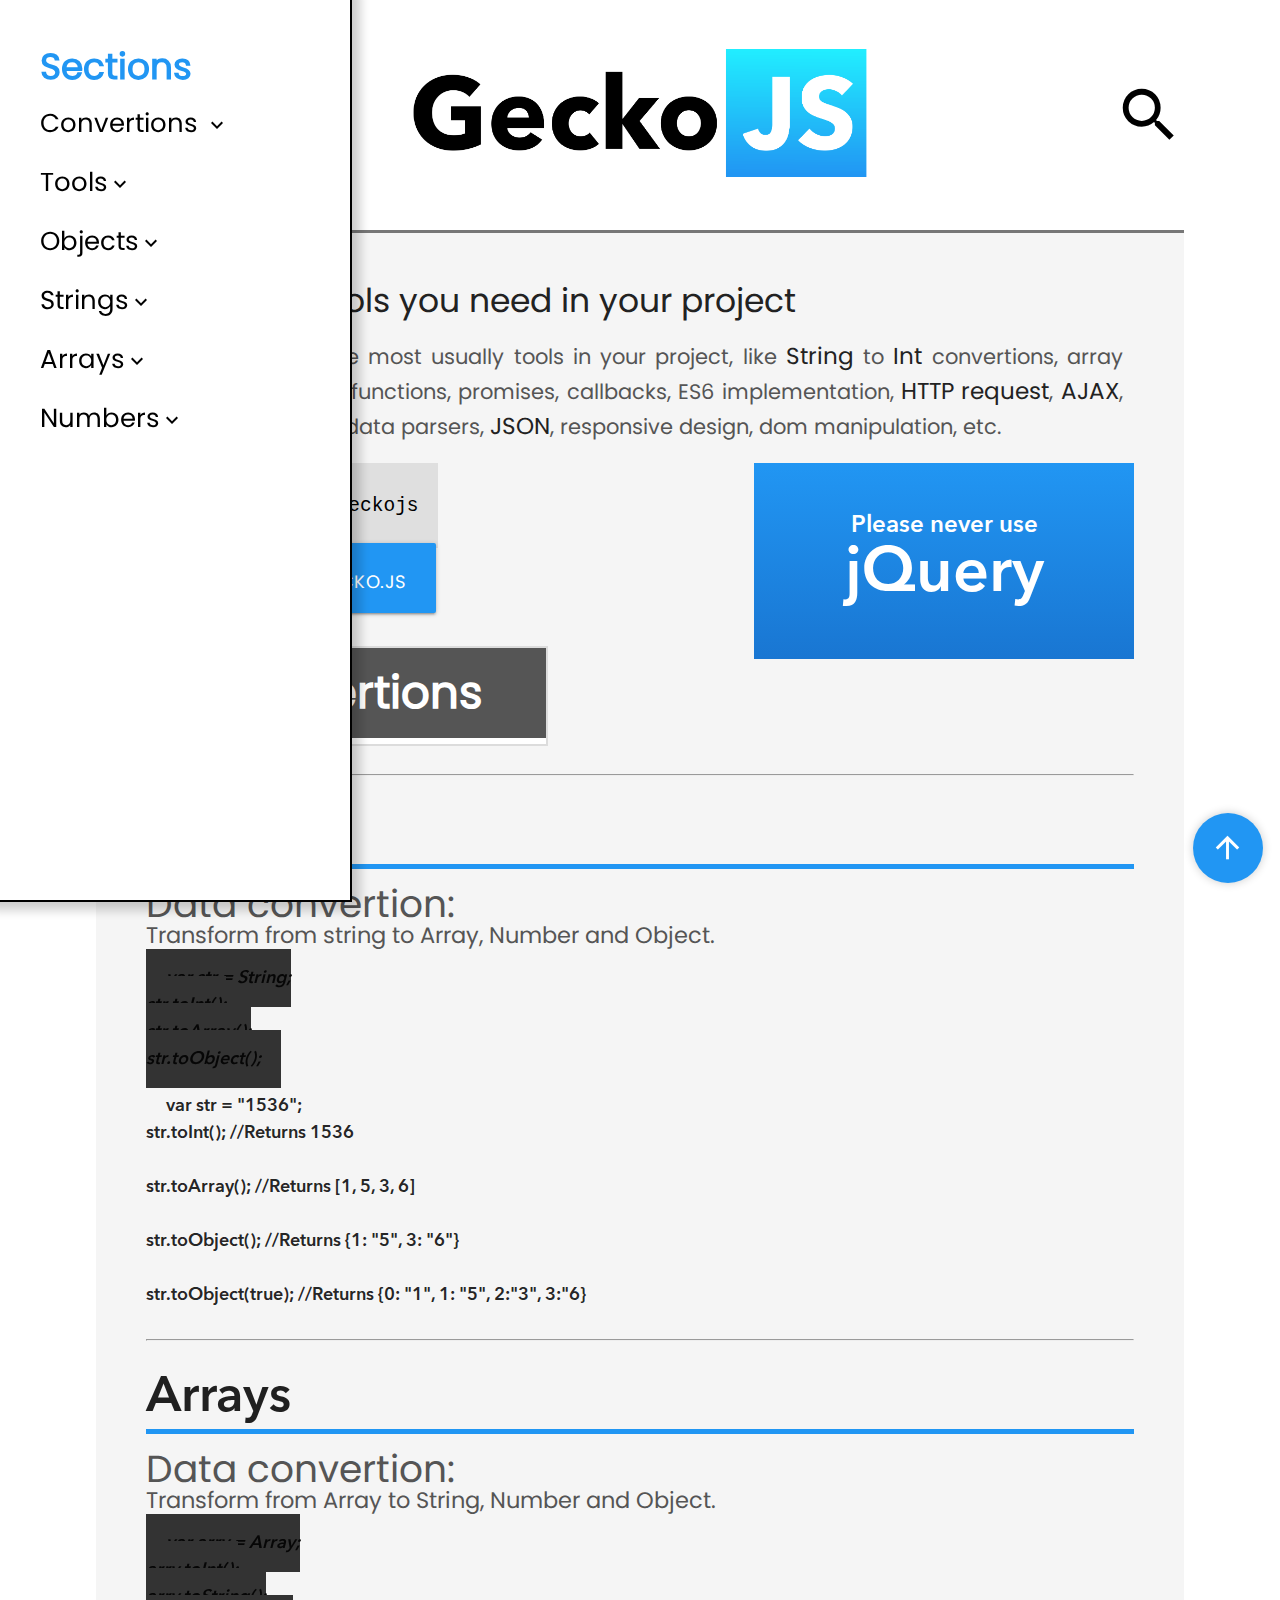
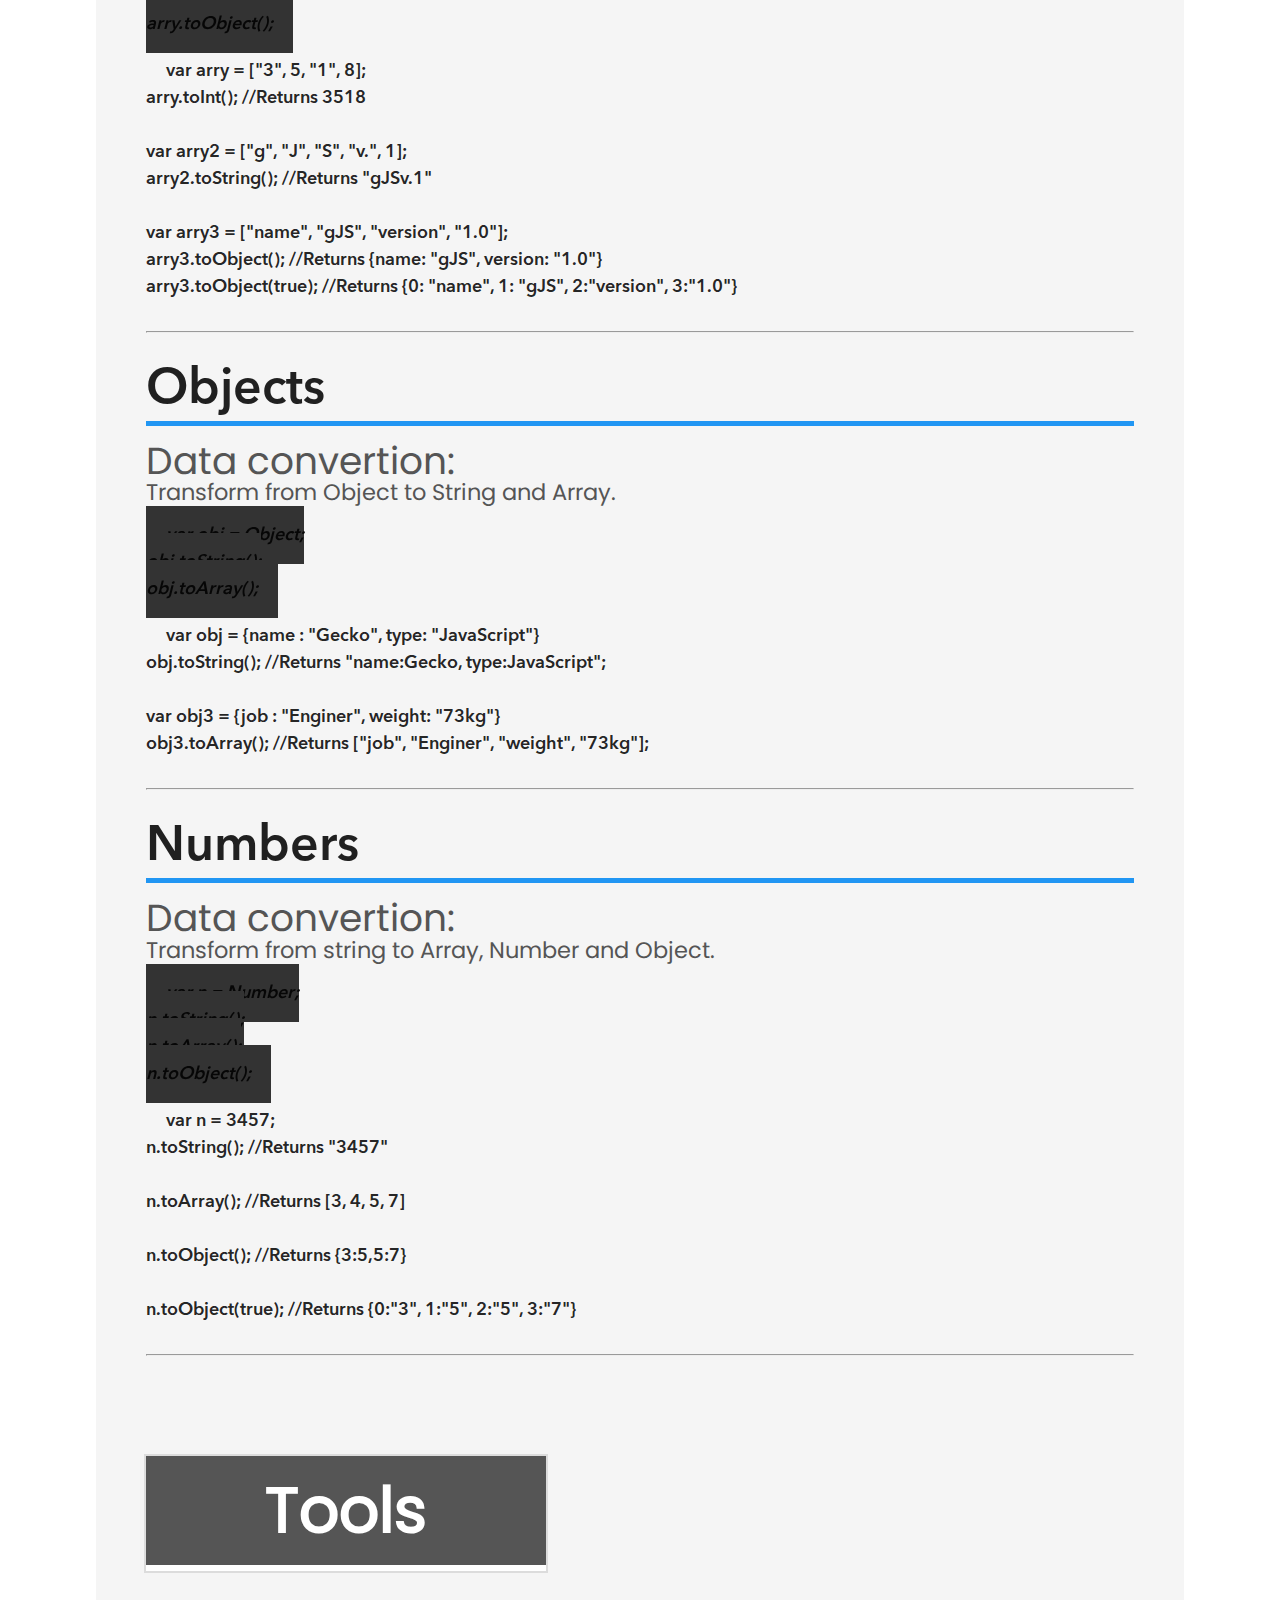
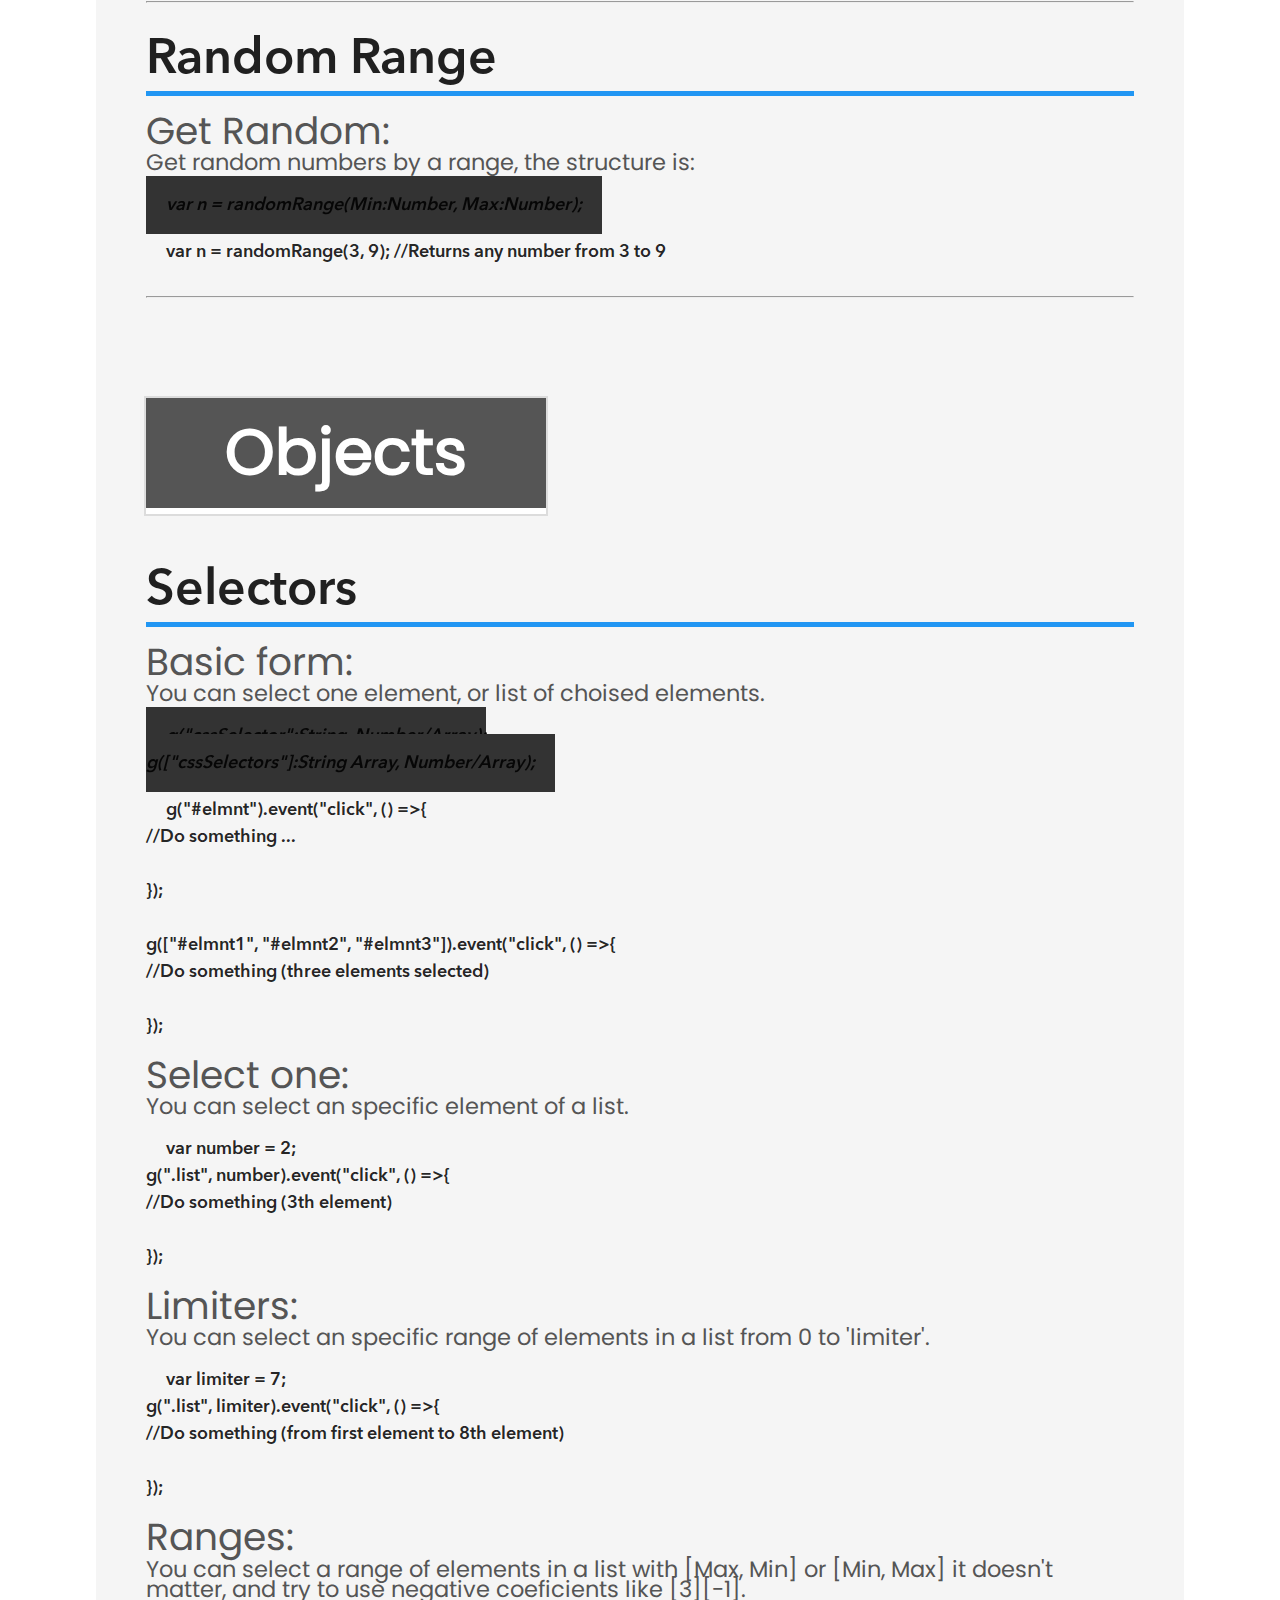
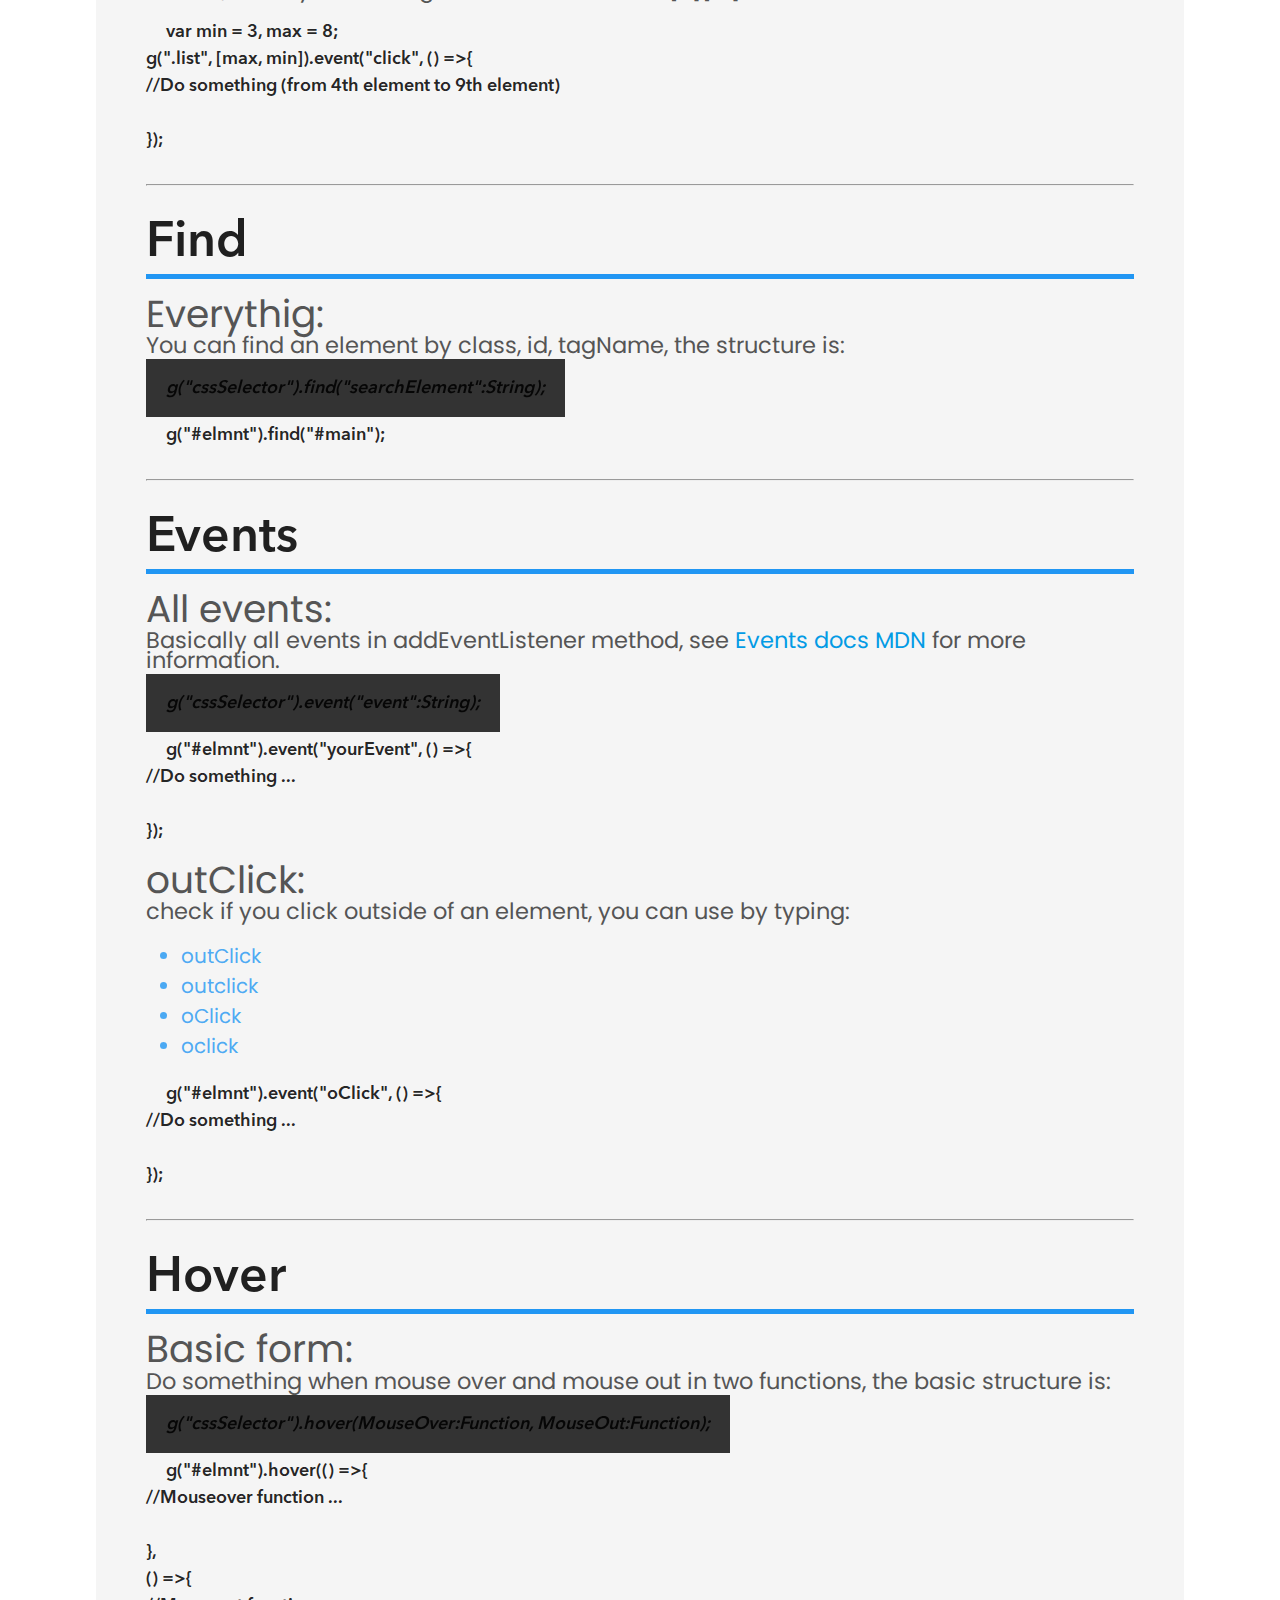
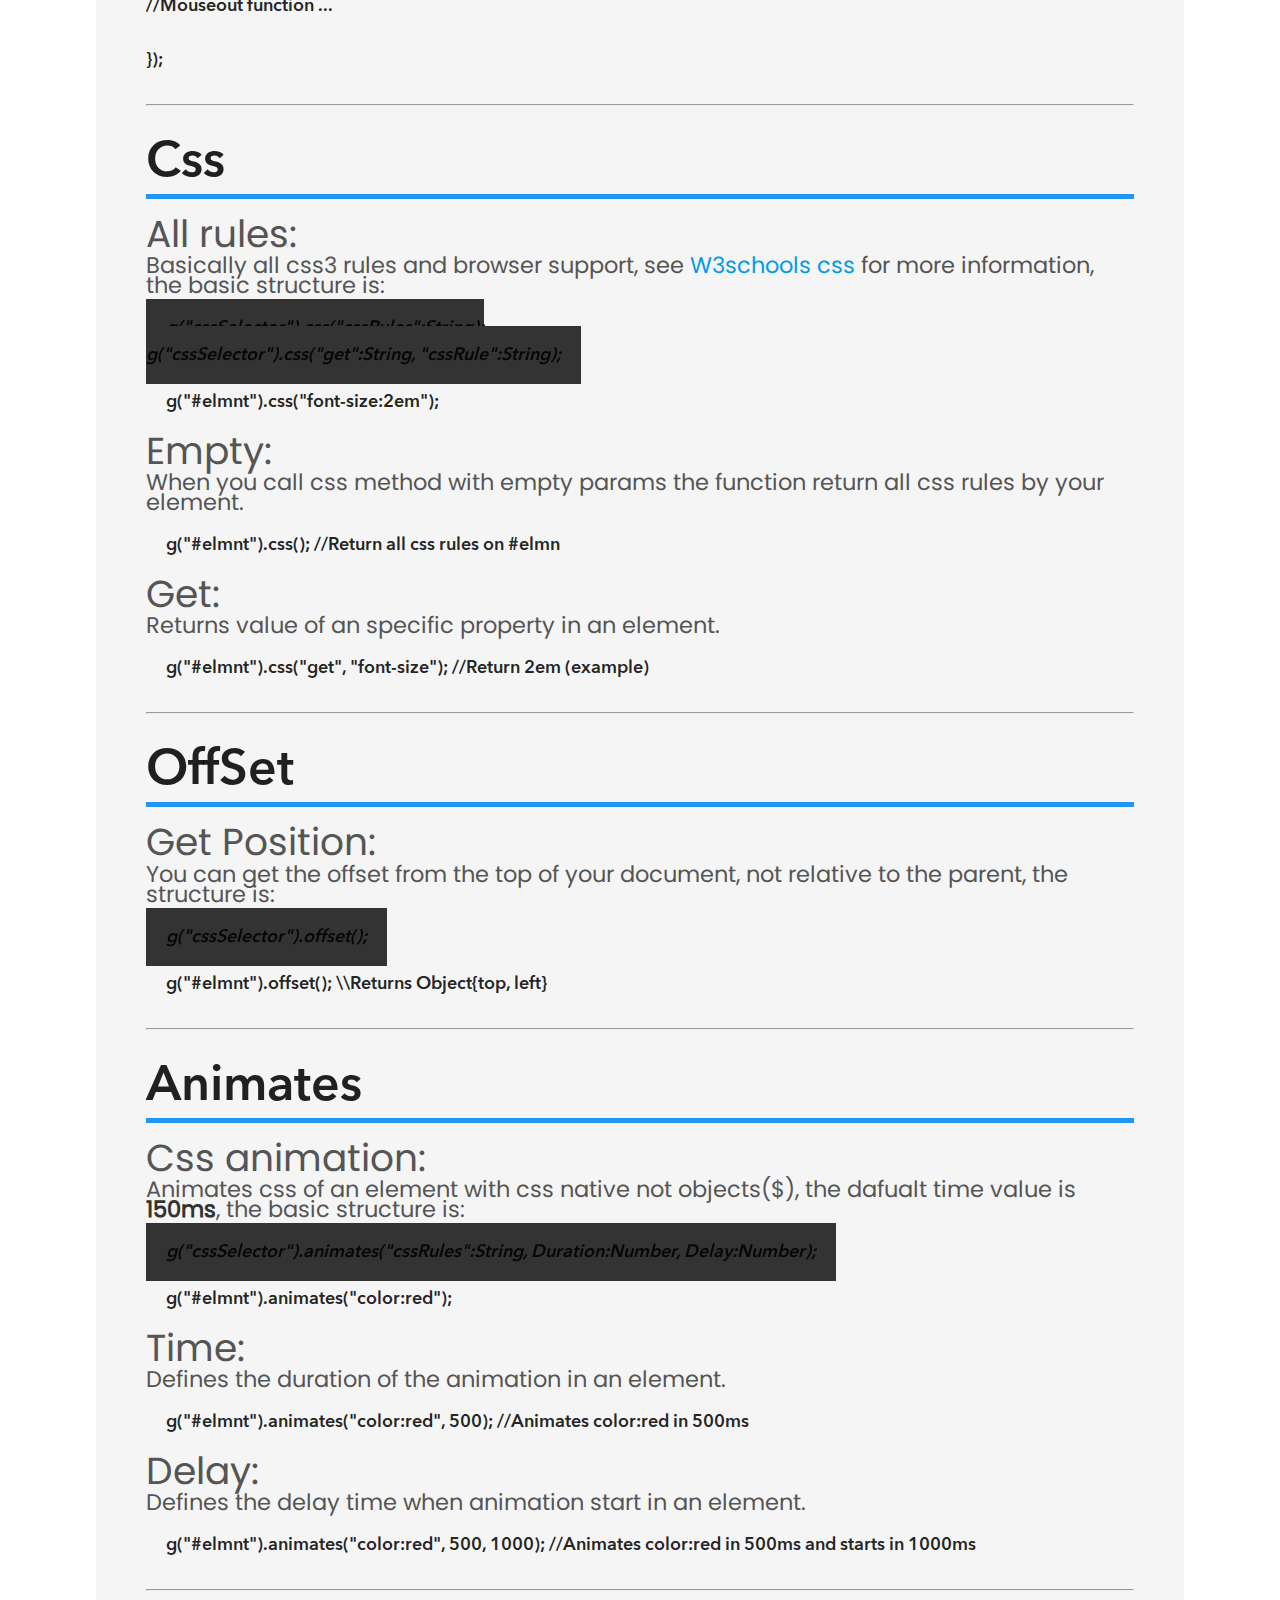
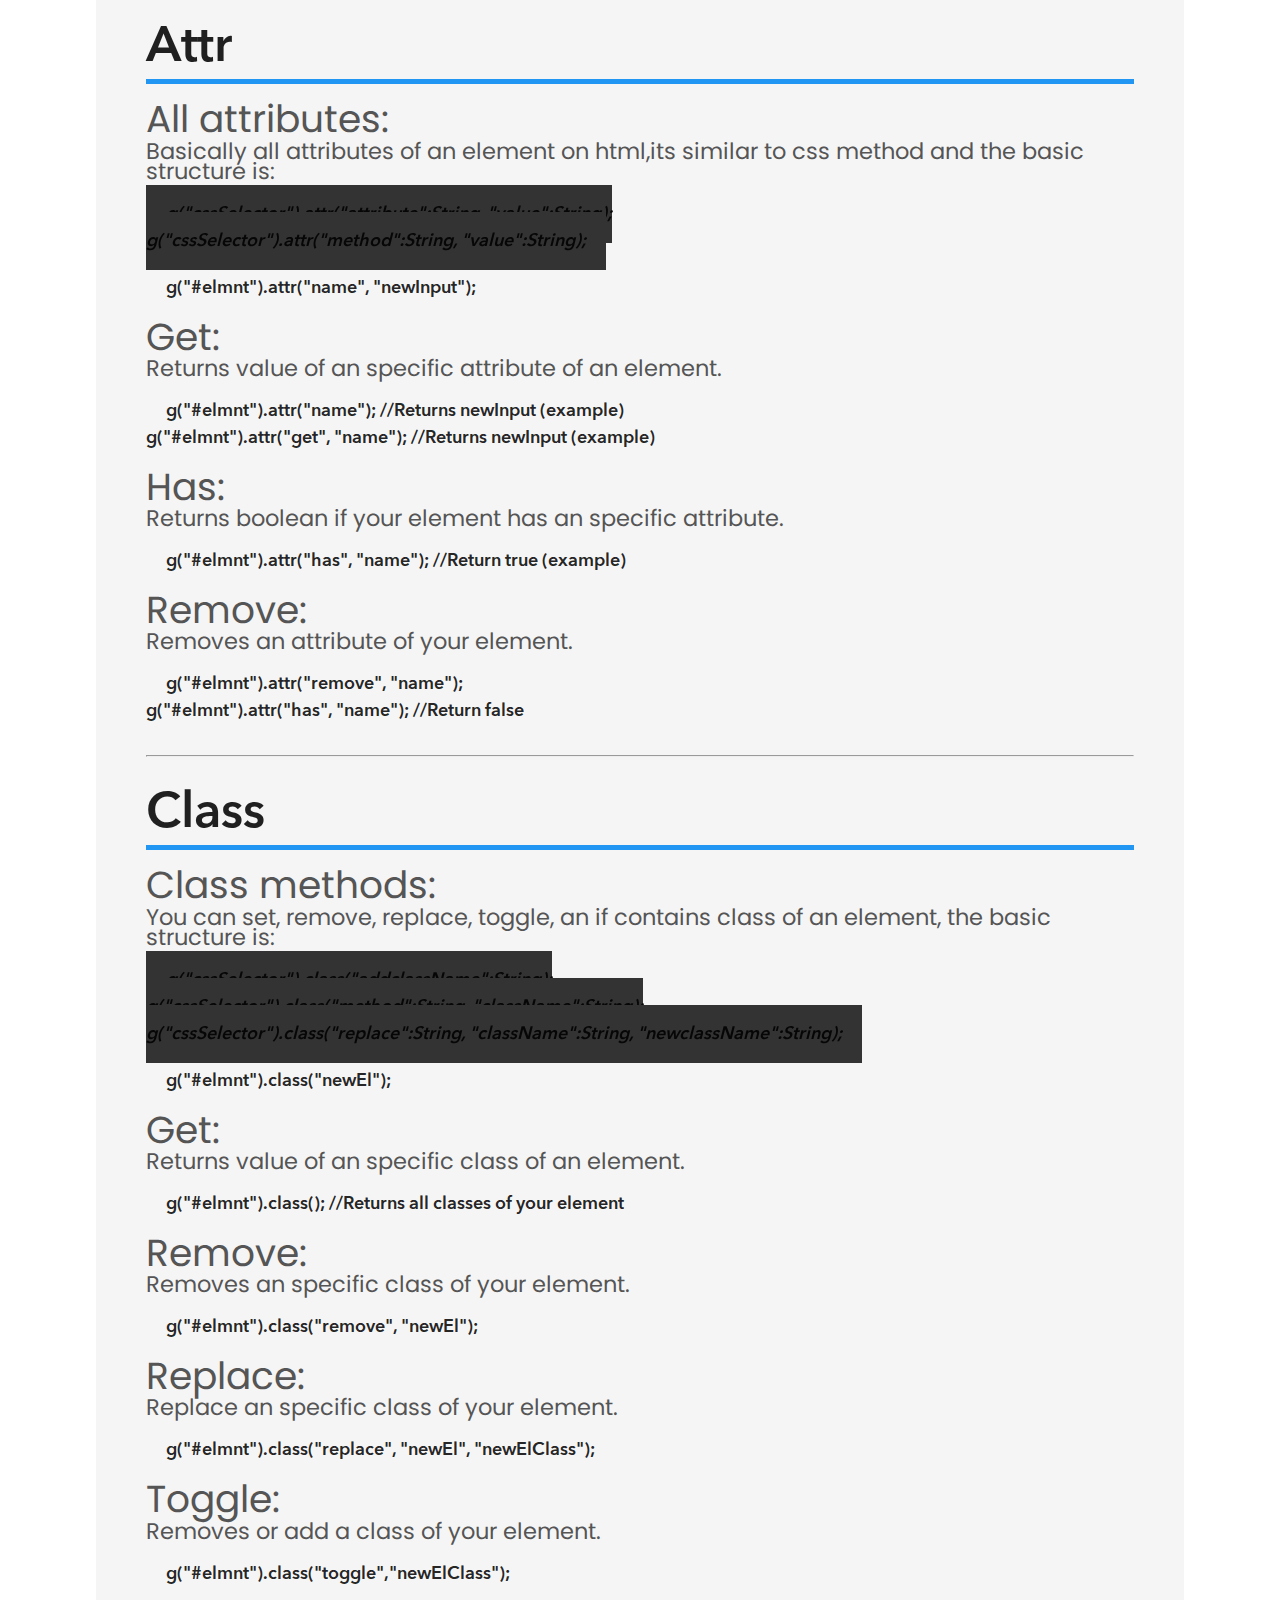
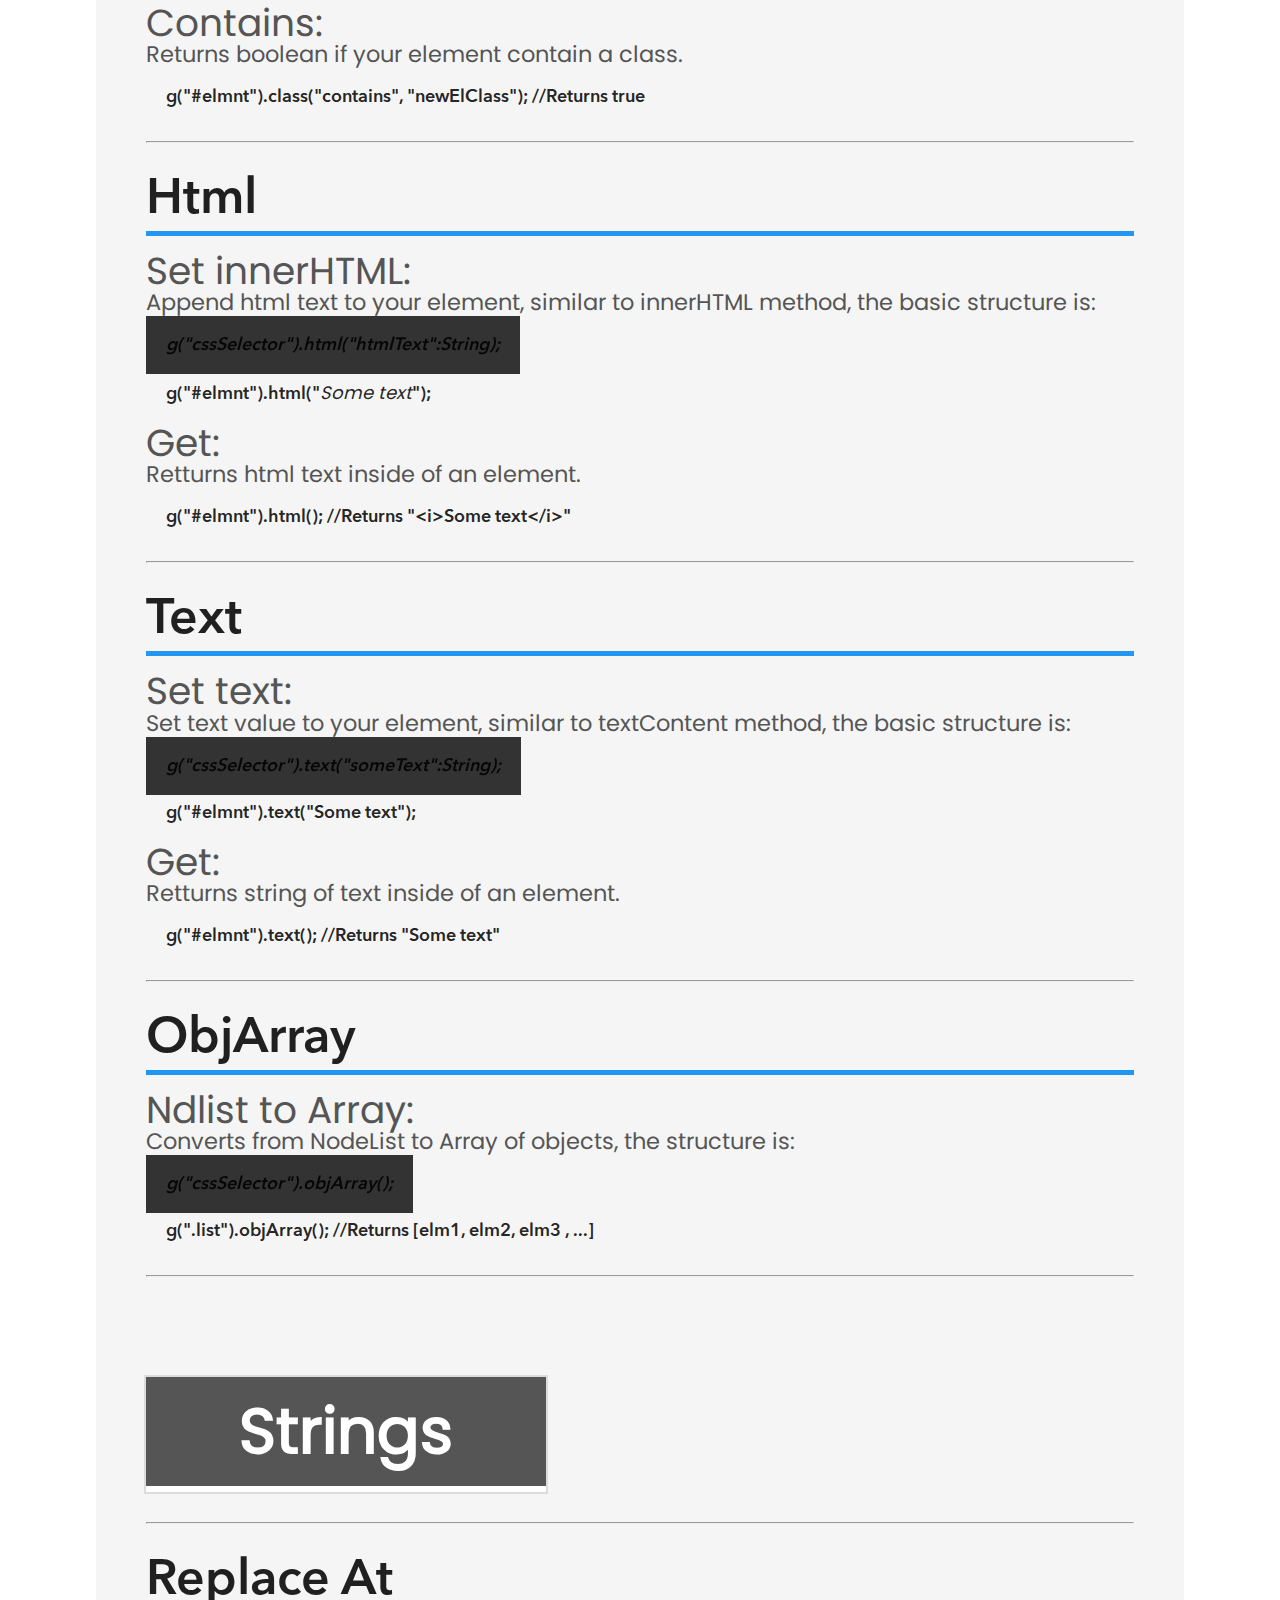
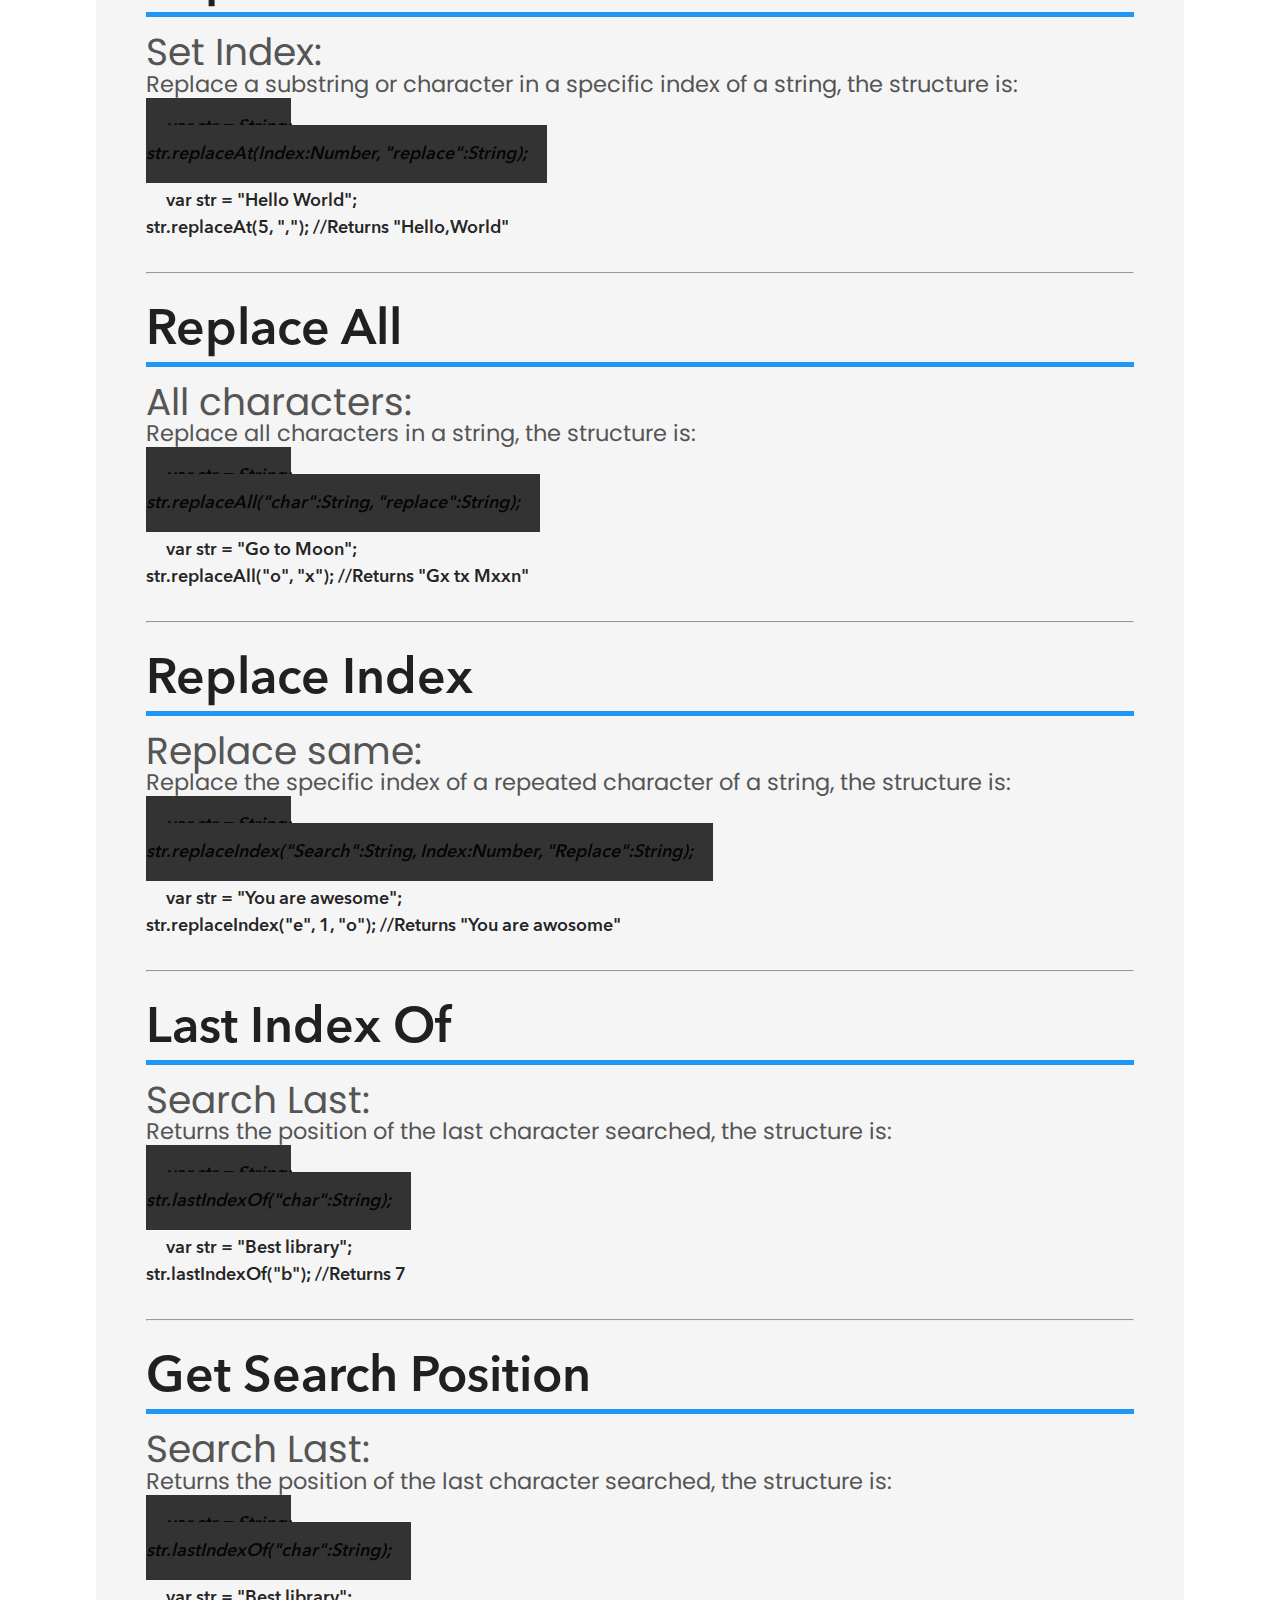
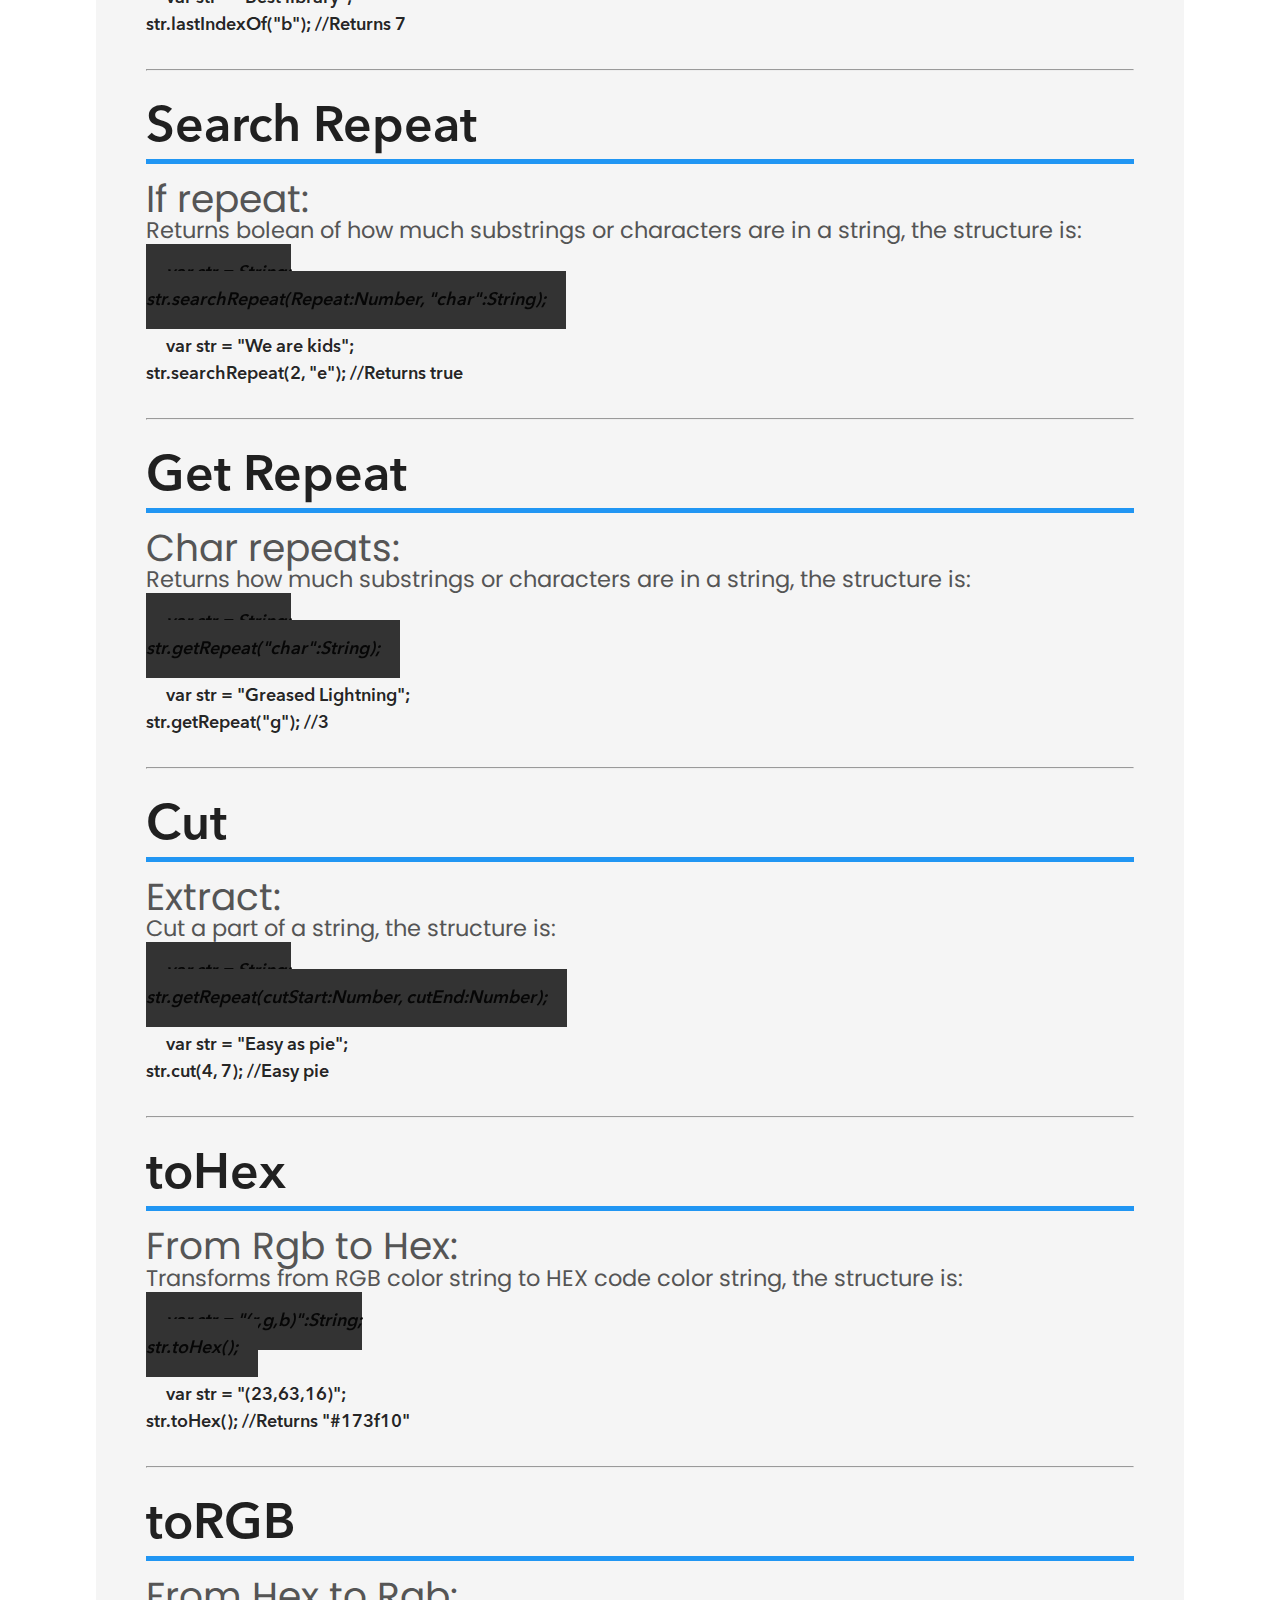
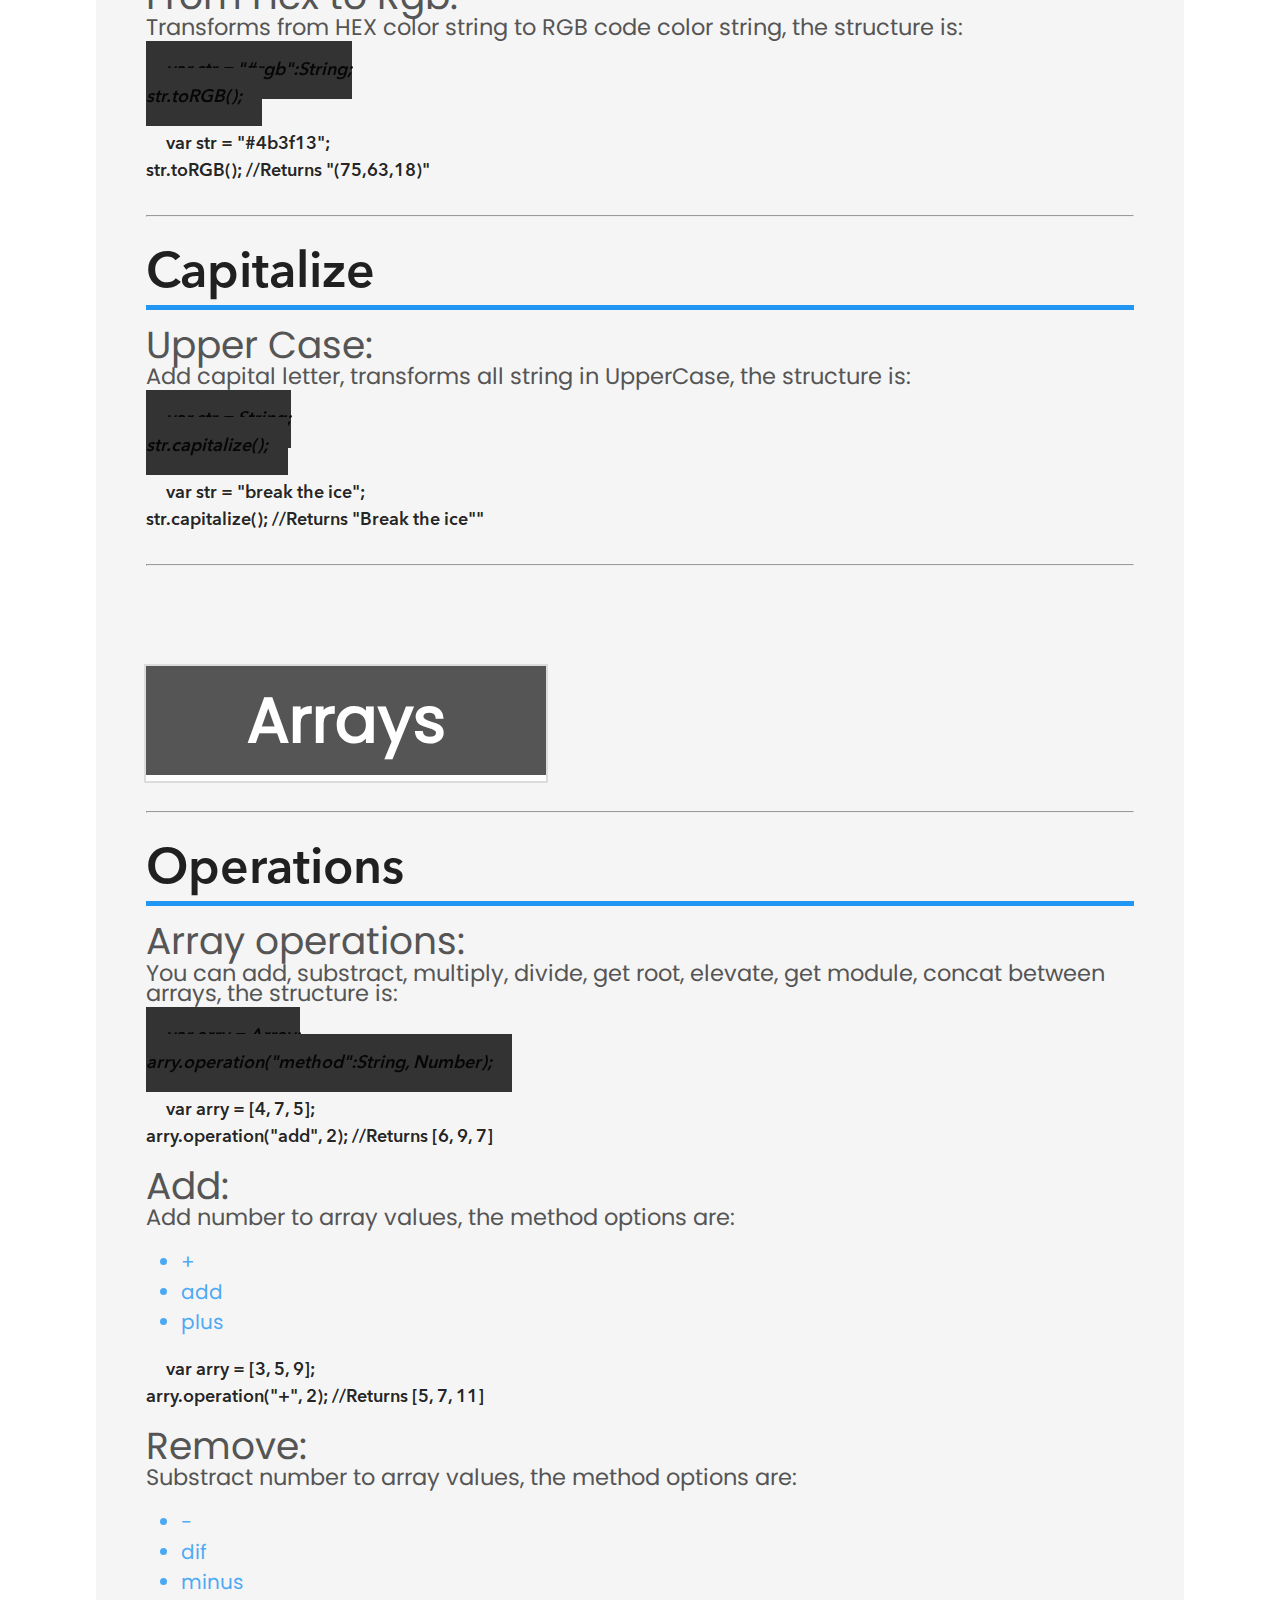
==== commit 345d9105: "Add files via upload" ====
--- a/index.html
+++ b/index.html
@@ -17,6 +17,72 @@
     <link rel="manifest" href="./manifest.json">
 </head>
 <body>
+    <ul class="side-nav">
+        <li class="tit">Sections</li>
+        <li class="subs">Convertions <i class="material-icons">expand_more</i>
+            <ul>
+                <li class="sbs">Strings</li>
+                <li class="sbs">Arrays</li>
+                <li class="sbs">Objects</li>
+                <li class="sbs">Numbers</li>
+            </ul>
+        </li>
+        <li class="subs">Tools<i class="material-icons">expand_more</i>
+            <ul>
+                <li class="sbs">Random Range</li>
+            </ul>
+        </li>
+        <li class="subs">Objects<i class="material-icons">expand_more</i>
+            <ul>
+                <li class="sbs">Selectors</li>
+                <li class="sbs">Find</li>
+                <li class="sbs">Events</li>
+                <li class="sbs">Hover</li>
+                <li class="sbs">Css</li>
+                <li class="sbs">OffSet</li>
+                <li class="sbs">Animates</li>
+                <li class="sbs">Attr</li>
+                <li class="sbs">Class</li>
+                <li class="sbs">Html</li>
+                <li class="sbs">Text</li>
+                <li class="sbs">ObjArray</li>
+            </ul>
+        </li>
+        <li class="subs">Strings<i class="material-icons">expand_more</i>
+            <ul>
+                <li class="sbs">Replace At</li>
+                <li class="sbs">Replace All</li>
+                <li class="sbs">Replace Index</li>
+                <li class="sbs">Last Index Of</li>
+                <li class="sbs">Get Search ...</li>
+                <li class="sbs">Search Repeat</li>
+                <li class="sbs">Get Repeat</li>
+                <li class="sbs">Cut</li>
+                <li class="sbs">toHex</li>
+                <li class="sbs">toRGB</li>
+                <li class="sbs">Capitalize</li>
+            </ul>
+        </li>
+        <li class="subs">Arrays<i class="material-icons">expand_more</i>
+            <ul>
+                <li class="sbs">Operations</li>
+                <li class="sbs">Max</li>
+                <li class="sbs">Min</li>
+                <li class="sbs">Randomize</li>
+                <li class="sbs">Combine</li>
+            </ul>
+        </li>
+        <li class="subs">Numbers<i class="material-icons">expand_more</i>
+            <ul>
+                <li class="sbs">Root</li>
+                <li class="sbs">Pow</li>
+            </ul>
+        </li>
+    </ul>
+    <a href="#" id="toTop" class="btn waves-effect">
+        <i class="material-icons">arrow_upward</i>
+    </a>
+        <div id="shadow"></div>
         <header>
             <a href="#menu" id="menuBtn">
                 <i class="material-icons">menu</i>
@@ -55,60 +121,59 @@
     <h1 class="heads" data-keywords="converts,convertion,convertions,strings,string,array,arrays,int,ints,number,numbers,object,objects,to">Strings</h1>
     <h2 class="subHeads">Data convertion:<p>Transform from string to Array, Number and Object.</p></h2>
     <pre><code class="js desc">var str = String;
-    str.toInt();
-    str.toArray();
-    str.toObject();</code></pre>
+str.toInt();
+str.toArray();
+str.toObject();</code></pre>
     <pre><code class="js">var str = "1536";
-    str.toInt(); //Returns 1536
-    
-    str.toArray(); //Returns [1, 5, 3, 6]
-    
-    str.toObject(); //Returns {1: "5", 3: "6"}
-    
-    str.toObject(true); //Returns {0: "1", 1: "5", 2:"3", 3:"6}</code></pre>
+str.toInt(); //Returns 1536
+
+str.toArray(); //Returns [1, 5, 3, 6]
+    
+str.toObject(); //Returns {1: "5", 3: "6"}
+    
+str.toObject(true); //Returns {0: "1", 1: "5", 2:"3", 3:"6}</code></pre>
     <hr>
     <h1 class="heads" data-keywords="converts,convertion,convertions,strings,string,array,arrays,int,ints,number,numbers,object,objects,to">Arrays</h1>
     <h2 class="subHeads">Data convertion:<p>Transform from Array to String, Number and Object.</p></h2>
     <pre><code class="js desc">var arry = Array;
-    arry.toInt();
-    arry.toString();
-    arry.toObject();</code></pre>
+arry.toInt();
+arry.toString();
+arry.toObject();</code></pre>
     <pre><code class="js">var arry = ["3", 5, "1", 8];
-    arry.toInt(); //Returns 3518
-    
-    var arry2 = ["g", "J", "S", "v.", 1];
-    arry2.toString(); //Returns "gJSv.1"
-    
-    var arry3 = ["name", "gJS", "version", "1.0"];
-    arry3.toObject(); //Returns {name: "gJS", version: "1.0"}
-    arry3.toObject(true); //Returns {0: "name", 1: "gJS", 2:"version", 3:"1.0"}</code></pre>
+arry.toInt(); //Returns 3518
+
+var arry2 = ["g", "J", "S", "v.", 1];
+arry2.toString(); //Returns "gJSv.1"
+
+var arry3 = ["name", "gJS", "version", "1.0"];
+arry3.toObject(); //Returns {name: "gJS", version: "1.0"}
+arry3.toObject(true); //Returns {0: "name", 1: "gJS", 2:"version", 3:"1.0"}</code></pre>
     <hr>
     <h1 class="heads" data-keywords="converts,convertion,convertions,strings,string,array,arrays,int,ints,number,numbers,object,objects,to">Objects</h1>
     <h2 class="subHeads">Data convertion:<p>Transform from Object to String and Array.</p></h2>
     <pre><code class="js desc">var obj = Object;
-    obj.toString();
-    obj.toArray();</code></pre>
+obj.toString();
+obj.toArray();</code></pre>
     <pre><code class="js">var obj = {name : "Gecko", type: "JavaScript"}
-    obj.toString(); //Returns "name:Gecko, type:JavaScript";
-    
-    var obj3 = {job : "Enginer", weight: "73kg"}
-    obj3.toArray(); //Returns ["job", "Enginer", "weight", "73kg"];
-    </code></pre>
+obj.toString(); //Returns "name:Gecko, type:JavaScript";
+
+var obj3 = {job : "Enginer", weight: "73kg"}
+obj3.toArray(); //Returns ["job", "Enginer", "weight", "73kg"];</code></pre>
     <hr>
     <h1 class="heads" data-keywords="converts,convertion,convertions,strings,string,array,arrays,int,ints,number,numbers,object,objects,to">Numbers</h1>
     <h2 class="subHeads">Data convertion:<p>Transform from string to Array, Number and Object.</p></h2>
     <pre><code class="js desc">var n = Number;
-    n.toString();
-    n.toArray();
-    n.toObject();</code></pre>
+n.toString();
+n.toArray();
+n.toObject();</code></pre>
     <pre><code class="js">var n = 3457;
-    n.toString(); //Returns "3457"
-    
-    n.toArray(); //Returns [3, 4, 5, 7]
-    
-    n.toObject(); //Returns {3:5,5:7}
-    
-    n.toObject(true); //Returns {0:"3", 1:"5", 2:"5", 3:"7"}</code></pre>
+n.toString(); //Returns "3457"
+
+n.toArray(); //Returns [3, 4, 5, 7]
+
+n.toObject(); //Returns {3:5,5:7}
+
+n.toObject(true); //Returns {0:"3", 1:"5", 2:"5", 3:"7"}</code></pre>
     <hr>
     <h1 class="mainTit">Tools</h1>
     <hr>
@@ -121,34 +186,34 @@
         <h1 class="heads ft" data-keywords="object,objects,select,selectors,get,basic,structure,element,elements,selection,one,list,ranges,range,limiters,limiter,$,g,geckojs,install,npm,download,jquery,installation">Selectors</h1>
         <h2 class="subHeads">Basic form: <p>You can select one element, or list of choised elements.</p></h2>
         <pre><code class="js desc">g("cssSelector":String, Number/Array);
-    g(["cssSelectors"]:String Array, Number/Array);</code></pre>
+g(["cssSelectors"]:String Array, Number/Array);</code></pre>
         <pre><code class="js">g("#elmnt").event("click", () =>{
-    //Do something ...
-    
-    });
-    
-    g(["#elmnt1", "#elmnt2", "#elmnt3"]).event("click", () =>{
-    //Do something (three elements selected)
-    
-    });</code></pre>
+//Do something ...
+    
+});
+    
+g(["#elmnt1", "#elmnt2", "#elmnt3"]).event("click", () =>{
+//Do something (three elements selected)
+    
+});</code></pre>
         <h2 class="subHeads">Select one: <p>You can select an specific element of a list.</p></h2>
         <pre><code class="js">var number = 2;
-    g(".list", number).event("click", () =>{
-    //Do something (3th element)
+g(".list", number).event("click", () =>{
+//Do something (3th element)
                   
-    });</code></pre>
+});</code></pre>
     <h2 class="subHeads">Limiters: <p>You can select an specific range of elements in a list from 0 to 'limiter'.</p></h2>
         <pre><code class="js">var limiter = 7;
-    g(".list", limiter).event("click", () =>{
-    //Do something (from first element to 8th element)
+g(".list", limiter).event("click", () =>{
+//Do something (from first element to 8th element)
                   
-    });</code></pre>
+});</code></pre>
     <h2 class="subHeads">Ranges: <p>You can select a range of elements in a list with [Max, Min] or [Min, Max] it doesn't matter, and try to use negative coeficients like [3][-1].</p></h2>
         <pre><code class="js">var min = 3, max = 8;
-    g(".list", [max, min]).event("click", () =>{
-    //Do something (from 4th element to 9th element)
-                  
-    });</code></pre>
+g(".list", [max, min]).event("click", () =>{
+//Do something (from 4th element to 9th element)
+
+});</code></pre>
     <hr>
     <h1 class="heads" data-keywords="object,objects,find,search,get,element,elements,list,select,selectors,$,g,get">Find</h1>
     <h2 class="subHeads">Everythig:<p>You can find an element by class, id, tagName, the structure is:</p></h2>
@@ -159,9 +224,9 @@
     <h2 class="subHeads">All events: <p>Basically all events in addEventListener method, see <a href="https://developer.mozilla.org/es/docs/Web/Events">Events docs MDN</a> for more information.</p></h2>
     <pre><code class="js desc">g("cssSelector").event("event":String);</code></pre>
     <pre><code class="js">g("#elmnt").event("yourEvent", () =>{
-    //Do something ...
+//Do something ...
                           
-    });</code></pre>
+});</code></pre>
     <h2 class="subHeads">outClick: <p>check if you click outside of an element, you can use by typing:</p> 
     <ul>
     <li>outClick</li>
@@ -171,31 +236,36 @@
     </ul>
     </h2>
     <pre><code class="js">g("#elmnt").event("oClick", () =>{
-    //Do something ...
+//Do something ...
                                   
-    });</code></pre>
+});</code></pre>
     <hr>
     <h1 class="heads" data-keywords="object,objects,hover,mouse,out,mouseout,over,mouseover,css,style,function,functions,set">Hover</h1>
     <h2 class="subHeads">Basic form: <p>Do something when mouse over and mouse out in two functions, the basic structure is:</p></h2>
     <pre><code class="js desc">g("cssSelector").hover(MouseOver:Function, MouseOut:Function);</code></pre>
     <pre><code class="js">g("#elmnt").hover(() =>{
-    //Mouseover function ...
-    
-    },
-    () =>{
-    //Mouseout function ...
-    
-    });</code></pre>
+//Mouseover function ...
+    
+},
+() =>{
+//Mouseout function ...
+    
+});</code></pre>
     <hr>
     <h1 class="heads" data-keywords="object,objects,css,style,css3,rules,properties,property,rule,get,computedstyle,styles,add">Css</h1>
     <h2 class="subHeads">All rules: <p>Basically all css3 rules and browser support, see <a href="https://www.w3schools.com/csSref/">W3schools css</a> for more information, the basic structure is:</p></h2>
     <pre><code class="js desc">g("cssSelector").css("cssRules":String);
-    g("cssSelector").css("get":String, "cssRule":String);</code></pre>
+g("cssSelector").css("get":String, "cssRule":String);</code></pre>
     <pre><code class="js">g("#elmnt").css("font-size:2em");</code></pre>
     <h2 class="subHeads">Empty: <p>When you call css method with empty params the function return all css rules by your element.</p></h2>
     <pre><code class="js">g("#elmnt").css(); //Return all css rules on #elmn</code></pre>
     <h2 class="subHeads">Get: <p>Returns value of an specific property in an element.</p></h2>
     <pre><code class="js">g("#elmnt").css("get", "font-size"); //Return 2em (example)</code></pre>
+    <hr>
+    <h1 class="heads" data-keywords="object,objects,css,style,css3,rules,properties,property,rule,get,styles,add,position,offset,off,set,top,left,bottom,right">OffSet</h1>
+    <h2 class="subHeads">Get Position:<p>You can get the offset from the top of your document, not relative to the parent, the structure is:</p></h2>
+    <pre><code class="js desc">g("cssSelector").offset();</code></pre>
+    <pre><code class="js">g("#elmnt").offset(); \\Returns Object{top, left}</code></pre>
     <hr>
     <h1 class="heads" data-keywords="object,objects,css,style,css3,rules,properties,property,rule,get,computedstyle,styles,animation,animate,animations,transition,transitions,add">Animates</h1>
     <h2 class="subHeads">Css animation:<p>Animates css of an element with css native not objects($), the dafualt time value is <span>150ms</span>, the basic structure is:</p></h2>
@@ -209,26 +279,22 @@
     <h1 class="heads" data-keywords="object,objects,attr,attribute,attributes,get,set,has,remove,atribute">Attr</h1>
     <h2 class="subHeads">All attributes: <p>Basically all attributes of an element on html,its similar to css method and the basic structure is:</p></h2>
     <pre><code class="js desc">g("cssSelector").attr("attribute":String, "value":String);
-    g("cssSelector").attr("method":String, "value":String);
-    </code></pre>
+g("cssSelector").attr("method":String, "value":String);</code></pre>
     <pre><code class="js">g("#elmnt").attr("name", "newInput");</code></pre>
     <h2 class="subHeads">Get: <p>Returns value of an specific attribute of an element.</p></h2>
     <pre><code class="js">g("#elmnt").attr("name"); //Returns newInput (example)
-    g("#elmnt").attr("get", "name"); //Returns newInput (example)
-    </code></pre>
+g("#elmnt").attr("get", "name"); //Returns newInput (example)</code></pre>
     <h2 class="subHeads">Has: <p>Returns boolean if your element has an specific attribute.</p></h2>
     <pre><code class="js">g("#elmnt").attr("has", "name"); //Return true (example)</code></pre>
     <h2 class="subHeads">Remove: <p>Removes an attribute of your element.</p></h2>
     <pre><code class="js">g("#elmnt").attr("remove", "name");
-    g("#elmnt").attr("has", "name"); //Return false
-    </code></pre>
+g("#elmnt").attr("has", "name"); //Return false</code></pre>
     <hr>
     <h1 class="heads" data-keywords="object,objects,set,get,remove,contains,has,replace,toggle,class,add,name,classname">Class</h1>
     <h2 class="subHeads">Class methods: <p>You can set, remove, replace, toggle, an if contains class of an element, the basic structure is:</p></h2>
     <pre><code class="js desc">g("cssSelector").class("addclassName":String);
-    g("cssSelector").class("method":String, "className":String);
-    g("cssSelector").class("replace":String, "className":String, "newclassName":String);
-    </code></pre>
+g("cssSelector").class("method":String, "className":String);
+g("cssSelector").class("replace":String, "className":String, "newclassName":String);</code></pre>
     <pre><code class="js">g("#elmnt").class("newEl");</code></pre>
     <h2 class="subHeads">Get: <p>Returns value of an specific class of an element.</p></h2>
     <pre><code class="js">g("#elmnt").class(); //Returns all classes of your element</code></pre>
@@ -255,6 +321,11 @@
     <h2 class="subHeads">Get: <p>Retturns string of text inside of an element.</p></h2>
     <pre><code class="js">g("#elmnt").text(); //Returns "Some text"</code></pre>
     <hr>
+    <h1 class="heads" data-keywords="object,objects,set,add,array,to,node,list,elements">ObjArray</h1>
+    <h2 class="subHeads">Ndlist to Array:<p>Converts from NodeList to Array of objects, the structure is:</p></h2>
+    <pre><code class="js desc">g("cssSelector").objArray();</code></pre>
+    <pre><code class="js">g(".list").objArray(); //Returns [elm1, elm2, elm3 , ...]</code></pre>
+    <hr>
     <!--  
         Section
     -->
@@ -263,79 +334,79 @@
     <h1 class="heads" data-keywords="string,strings,replace,substring,index,of,substr,at,char,chars,characters,character">Replace At</h1>
     <h2 class="subHeads">Set Index:<p>Replace a substring or character in a specific index of a string, the structure is:</p></h2>
     <pre><code class="js desc">var str = String;
-    str.replaceAt(Index:Number, "replace":String);</code></pre>
+str.replaceAt(Index:Number, "replace":String);</code></pre>
     <pre><code class="js">var str = "Hello World";
-    str.replaceAt(5, ","); //Returns "Hello,World"</code></pre>
+str.replaceAt(5, ","); //Returns "Hello,World"</code></pre>
     <hr>
     <h1 class="heads" data-keywords="string,strings,replace,substring,index,of,substr,at,all,char,chars,characters,character">Replace All</h1>
     <h2 class="subHeads">All characters:<p>Replace all characters in a string, the structure is:</p></h2>
     <pre><code class="js desc">var str = String;
-    str.replaceAll("char":String, "replace":String);</code></pre>
+str.replaceAll("char":String, "replace":String);</code></pre>
     <pre><code class="js">var str = "Go to Moon";
-    str.replaceAll("o", "x"); //Returns "Gx tx Mxxn"</code></pre>
+str.replaceAll("o", "x"); //Returns "Gx tx Mxxn"</code></pre>
     <hr>
     <h1 class="heads" data-keywords="string,strings,replace,substring,index,of,substr,at,search,char,chars,characters,character">Replace Index</h1>
     <h2 class="subHeads">Replace same:<p>Replace the specific index of a repeated character of a string, the structure is:</p></h2>
     <pre><code class="js desc">var str = String;
-    str.replaceIndex("Search":String, Index:Number, "Replace":String);</code></pre>
+str.replaceIndex("Search":String, Index:Number, "Replace":String);</code></pre>
     <pre><code class="js">var str = "You are awesome";
-    str.replaceIndex("e", 1, "o"); //Returns "You are awosome"</code></pre>
+str.replaceIndex("e", 1, "o"); //Returns "You are awosome"</code></pre>
     <hr>
     <h1 class="heads" data-keywords="string,strings,substring,index,of,substr,at,search,last,char,chars,characters,character">Last Index Of</h1>
     <h2 class="subHeads">Search Last:<p>Returns the position of the last character searched, the structure is:</p></h2>
     <pre><code class="js desc">var str = String;
-    str.lastIndexOf("char":String);</code></pre>
+str.lastIndexOf("char":String);</code></pre>
     <pre><code class="js">var str = "Best library";
-    str.lastIndexOf("b"); //Returns 7</code></pre>
+str.lastIndexOf("b"); //Returns 7</code></pre>
     <hr>
     <h1 class="heads" data-keywords="string,strings,substring,index,of,substr,at,search,position,ge,char,chars,characters,charactert">Get Search Position</h1>
     <h2 class="subHeads">Search Last:<p>Returns the position of the last character searched, the structure is:</p></h2>
     <pre><code class="js desc">var str = String;
-    str.lastIndexOf("char":String);</code></pre>
+str.lastIndexOf("char":String);</code></pre>
     <pre><code class="js">var str = "Best library";
-    str.lastIndexOf("b"); //Returns 7</code></pre>
+str.lastIndexOf("b"); //Returns 7</code></pre>
     <hr>
     <h1 class="heads" data-keywords="string,strings,substring,index,of,substr,at,search,repeat,char,chars,characters,character">Search Repeat</h1>
     <h2 class="subHeads">If repeat:<p>Returns bolean of how much substrings or characters are in a string, the structure is:</p></h2>
     <pre><code class="js desc">var str = String;
-    str.searchRepeat(Repeat:Number, "char":String);</code></pre>
+str.searchRepeat(Repeat:Number, "char":String);</code></pre>
     <pre><code class="js">var str = "We are kids";
-    str.searchRepeat(2, "e"); //Returns true</code></pre>
+str.searchRepeat(2, "e"); //Returns true</code></pre>
     <hr>
     <h1 class="heads" data-keywords="string,strings,substring,index,of,substr,at,search,repeat,char,chars,characters,character,get">Get Repeat</h1>
     <h2 class="subHeads">Char repeats:<p>Returns how much substrings or characters are in a string, the structure is:</p></h2>
     <pre><code class="js desc">var str = String;
-    str.getRepeat("char":String);</code></pre>
+str.getRepeat("char":String);</code></pre>
     <pre><code class="js">var str = "Greased Lightning";
-    str.getRepeat("g"); //3</code></pre>
+str.getRepeat("g"); //3</code></pre>
     <hr>
     <h1 class="heads" data-keywords="string,strings,substring,index,of,substr,at,search,char,character,chars,characters,cut,remove,divide,div,cuts">Cut</h1>
     <h2 class="subHeads">Extract:<p>Cut a part of a string, the structure is:</p></h2>
     <pre><code class="js desc">var str = String;
-    str.getRepeat(cutStart:Number, cutEnd:Number);</code></pre>
+str.getRepeat(cutStart:Number, cutEnd:Number);</code></pre>
     <pre><code class="js">var str = "Easy as pie";
-    str.cut(4, 7); //Easy pie</code></pre>
+str.cut(4, 7); //Easy pie</code></pre>
     <hr>
     <h1 class="heads" data-keywords="string,strings,substring,of,substr,at,char,character,chars,characters,hex,hexs,rgbas,rgbs,rgb,rgba,color,colors,hexadecimal,hexadecimals">toHex</h1>
     <h2 class="subHeads">From Rgb to Hex:<p>Transforms from RGB color string to HEX code color string, the structure is:</p></h2>
     <pre><code class="js desc">var str = "(r,g,b)":String;
-    str.toHex();</code></pre>
+str.toHex();</code></pre>
     <pre><code class="js">var str = "(23,63,16)";
-    str.toHex(); //Returns "#173f10"</code></pre>
+str.toHex(); //Returns "#173f10"</code></pre>
     <hr>
     <h1 class="heads" data-keywords="string,strings,substring,of,substr,at,char,character,chars,characters,hex,hexs,rgbas,rgbs,rgb,rgba,color,colors,hexadecimal,hexadecimals">toRGB</h1>
     <h2 class="subHeads">From Hex to Rgb:<p>Transforms from HEX color string to RGB code color string, the structure is:</p></h2>
     <pre><code class="js desc">var str = "#rgb":String;
-    str.toRGB();</code></pre>
+str.toRGB();</code></pre>
     <pre><code class="js">var str = "#4b3f13";
-    str.toRGB(); //Returns "(75,63,18)"</code></pre>
+str.toRGB(); //Returns "(75,63,18)"</code></pre>
     <hr>
     <h1 class="heads" data-keywords="string,strings,substring,of,substr,at,search,to,lower,case,upper">Capitalize</h1>
     <h2 class="subHeads">Upper Case:<p>Add capital letter, transforms all string in UpperCase, the structure is:</p></h2>
     <pre><code class="js desc">var str = String;
-    str.capitalize();</code></pre>
+str.capitalize();</code></pre>
     <pre><code class="js">var str = "break the ice";
-    str.capitalize(); //Returns "Break the ice""</code></pre>
+str.capitalize(); //Returns "Break the ice""</code></pre>
     <hr>
     <!--  
         Section
@@ -345,37 +416,37 @@
     <h1 class="heads" data-keywords="array,arrays,add,sum,substract,multiply,divide,get,root,elevate,module,mod,concat,between,math,+,-,*,x,/,%,^,rad,|,.,oper,operation,operations">Operations</h1>
     <h2 class="subHeads">Array operations:<p>You can add, substract, multiply, divide, get root, elevate, get module, concat between arrays, the structure is:</p></h2>
     <pre><code class="js desc">var arry = Array;
-    arry.operation("method":String, Number);</code></pre>
+arry.operation("method":String, Number);</code></pre>
     <pre><code class="js">var arry = [4, 7, 5];
-    arry.operation("add", 2); //Returns [6, 9, 7]</code></pre>
+arry.operation("add", 2); //Returns [6, 9, 7]</code></pre>
     <h2 class="subHeads">Add:<p>Add number to array values, the method options are:</p><ul>
         <li>+</li>
         <li>add</li>
         <li>plus</li>
     </ul> </h2>
     <pre><code class="js">var arry = [3, 5, 9];
-    arry.operation("+", 2); //Returns [5, 7, 11]</code></pre>
+arry.operation("+", 2); //Returns [5, 7, 11]</code></pre>
     <h2 class="subHeads">Remove:<p>Substract number to array values, the method options are:</p><ul>
             <li>-</li>
             <li>dif</li>
             <li>minus</li>
         </ul> </h2>
         <pre><code class="js">var arry = [6, 4, 8];
-    arry.operation("-", 3); //Returns [3, 1, 5]</code></pre>
+arry.operation("-", 3); //Returns [3, 1, 5]</code></pre>
     <h2 class="subHeads">Multiply:<p>Multiply number to array values, the method options are:</p><ul>
             <li>*</li>
             <li>x</li>
             <li>mult</li>
         </ul> </h2>
         <pre><code class="js">var arry = [4, 11, 7];
-    arry.operation("x", 5); //Returns [20, 55, 35]</code></pre>
+arry.operation("x", 5); //Returns [20, 55, 35]</code></pre>
     <h2 class="subHeads">Divide:<p>Divide number to array values, the method options are:</p><ul>
             <li>/</li>
             <li>div</li>
             <li>parts</li>
         </ul> </h2>
         <pre><code class="js">var arry = [94, 48, 56];
-    arry.operation("/", 8); //Returns [11.75, 6, 7]</code></pre>
+arry.operation("/", 8); //Returns [11.75, 6, 7]</code></pre>
     <h2 class="subHeads">Elevate:<p>Elevate number to array values, the method options are:</p><ul>
             <li>^</li>
             <li>elev</li>
@@ -383,7 +454,7 @@
             <li>pow</li>
         </ul> </h2>
         <pre><code class="js">var arry = [5, 2, 3];
-    arry.operation("^", 3); //Returns [125, 8, 27]</code></pre>
+arry.operation("^", 3); //Returns [125, 8, 27]</code></pre>
     <h2 class="subHeads">Root:<p>Root by number to array values,the default exponent is <span>2</span>, the method options are:</p><ul>
             <li>|</li>
             <li>root</li>
@@ -391,52 +462,52 @@
             <li>rad</li>
         </ul> </h2>
         <pre><code class="js">var arry = [128, 64, 82];
-    arry.operation("|", 4); //Returns [3.36, 2.82, 3.009]</code></pre>
+arry.operation("|", 4); //Returns [3.36, 2.82, 3.009]</code></pre>
     <h2 class="subHeads">Mod:<p>Get mod of a number to array values, the method options are:</p><ul>
             <li>%</li>
             <li>mod</li>
             <li>resd</li>
         </ul> </h2>
         <pre><code class="js">var arry = [4, 3, 8];
-    arry.operation("%", 2); //Returns [0, 1, 0]</code></pre>
+arry.operation("%", 2); //Returns [0, 1, 0]</code></pre>
     <h2 class="subHeads">Concat:<p>Concat Strings or number to array values, the method options are:</p><ul>
             <li>.</li>
             <li>concat</li>
             <li>ct</li>
         </ul> </h2>
         <pre><code class="js">var arry = ["g", 5, 2];
-    arry.operation(".", 2); //Returns ["g2", 52, 22]
-    arry.operation(".", "j"); //Returns ["gj", "5j", "2j"]</code></pre>
+arry.operation(".", 2); //Returns ["g2", 52, 22]
+arry.operation(".", "j"); //Returns ["gj", "5j", "2j"]</code></pre>
     <hr>
     <h1 class="heads" data-keywords="array,arrays,max,maximum,value,oper,operation,operations">Max</h1>
     <h2 class="subHeads">Max value:<p>You can get the max value of a list of numbers, the structure is:</p></h2>
     <pre><code class="js desc">var arry = Number Array;
-    arry.max();</code></pre>
+arry.max();</code></pre>
     <pre><code class="js">var arry = [7, 2, 31];
-    arry.max(); //Returns 31</code></pre>
+arry.max(); //Returns 31</code></pre>
     <hr>
     <h1 class="heads" data-keywords="array,arrays,min,minimum,value,oper,operation,operations">Min</h1>
     <h2 class="subHeads">Min value:<p>You can get the min value of a list of numbers, the structure is:</p></h2>
     <pre><code class="js desc">var arry = Number Array;
-    arry.max();</code></pre>
+arry.max();</code></pre>
     <pre><code class="js">var arry = [4, 1, 13];
-    arry.min(); //Returns 1</code></pre>
+arry.min(); //Returns 1</code></pre>
     <hr>
     <h1 class="heads" data-keywords="array,arrays,randomize,order,random,value,oper,operation,operations">Randomize</h1>
     <h2 class="subHeads">Random value:<p>Randomize the order of the elements in your array, , the structure is:</p></h2>
     <pre><code class="js desc">var arry = Array;
-    arry.randomize();</code></pre>
+arry.randomize();</code></pre>
     <pre><code class="js">var arry = ["g", 5, 3, "js"];
-    arry.randomize(); //Returns [3, "g", 5, "js"]</code></pre>
+arry.randomize(); //Returns [3, "g", 5, "js"]</code></pre>
     <hr>
     <h1 class="heads" data-keywords="array,arrays,combine,concat,add,value,oper,operation,operations">Combine</h1>
     <h2 class="subHeads">Combine arrays:<p>Combine two or more arrays in one, the structure is:</p></h2>
     <pre><code class="js desc">var arry = Array;
-    var arry2 = Array;
-    arry.combine(arry2);</code></pre>
+var arry2 = Array;
+arry.combine(arry2);</code></pre>
     <pre><code class="js">var arry = ["l", 1, "a"];
-    var arry2 = [4, "g", 5];
-    arry.combine(arry2); //Returns ["l", 1, "a", 4, "g", 5]</code></pre>
+var arry2 = [4, "g", 5];
+arry.combine(arry2); //Returns ["l", 1, "a", 4, "g", 5]</code></pre>
     <hr>
     <!--  
         Section
@@ -446,22 +517,22 @@
     <h1 class="heads" data-keywords="number,numbers,root,to,radical,square,pow,sqrt,math">Root</h1>
     <h2 class="subHeads">Math Sqrt:<p>Returns square root of a number, the default is <span>2</span> or root by a number, the structure is silimar to <span>Math.sqrt()</span>.</p></h2>
     <pre><code class="js desc">var n = Number;
-    n.root(Exponent:Number);</code></pre>
+n.root(Exponent:Number);</code></pre>
     <pre><code class="js">var n = 4;
-    n.root(); //Returns 2</code></pre>
+n.root(); //Returns 2</code></pre>
     <h2 class="subHeads">Root to:<p>Root by a number, the structure is silimar to <span>Math.pow()</span>.</p></h2>
     <pre><code class="js">var n = 4;
-    n.root(3); //Returns 1.587..</code></pre>
+n.root(3); //Returns 1.587..</code></pre>
     <hr>
     <h1 class="heads" data-keywords="number,numbers,pow,to,math,exponent,elevate">Pow</h1>
     <h2 class="subHeads">Math Pow:<p>Returns a number elevate by exponent, the default exponent is <span>2</span>, the structure is silimar to <span>Math.pow()</span>.</p></h2>
     <pre><code class="js desc">var n = Number;
-    n.pow(Exponent:Number);</code></pre>
+n.pow(Exponent:Number);</code></pre>
     <pre><code class="js">var n = 4;
-    n.pow(); //Returns 16</code></pre>
+n.pow(); //Returns 16</code></pre>
     <h2 class="subHeads">Pow to:<p>Elevate a number by exponent, the structure is silimar to <span>Math.pow(Number)</span>.</p></h2>
     <pre><code class="js">var n = 4;
-    n.pow(3); //Returns 64</code></pre>
+n.pow(3); //Returns 64</code></pre>
     <hr>
     </main>
         <section id="killD">
@@ -481,9 +552,6 @@
     <script src="../GeckoJS/gecko.js"></script>
     <script src="./js/highlight.pack.js"></script>
     <script>
-        g("#banner").event("click", ()=>{
-            document.body.requestFullscreen();
-        })
     g("#copyBtn").event("click", () =>{
         g("#npmCode").select();
         document.execCommand("copy");
@@ -492,7 +560,13 @@
         window.open("https://github.com/alexsan134/GeckoJS");
     })
     hljs.initHighlightingOnLoad();
-    
+    g("#toTop").event("click", ()=>{
+        window.scrollTo({
+            top : 0,
+            left : 0,
+            behavior : "smooth"
+        })
+    })
     g(["#searchBtn > i","#searchBox", "#searchBox > input"]).event("outClick", () =>{
         if(bom.innerWidth < 500){
             g("#searchBox").animates("opacity:0", 500);
@@ -608,6 +682,75 @@
         }
         return find;
     }
-    
+    //Side nav
+    var left = g(".side-nav").css("get", "width").replace("px", "").toInt();
+    function slideOut(){
+        g(".side-nav").animates(`left:-${left+10}px`, 300);
+        g("#shadow").animates("display:block;opacity:0", 300);
+        setTimeout(() => {
+            g("#shadow").css("display:none");
+        }, 310);
+    }
+    function slideUp(){
+        g(".side-nav").animates("left:0", 300);
+        g("#shadow").css("display:block");
+        setTimeout(() => {
+            g("#shadow").animates("display:block;opacity:1", 300);
+        }, 100);
+    }
+    g(".side-nav").css(`left:-${left+10}px`);
+    g(["#menuBtn", "#menuBtn > i"]).event("click", ()=>{
+        slideUp();
+    })
+    g("#shadow").event("click", () =>{
+        slideOut();
+    })
+
+    var liToggle = true;
+    g(".side-nav > .subs").event("click", (e)=>{
+        if(e.target.class("contains", "sbs") == false){
+        var ul = e.target.find("ul");
+        var ths = ul.childNodes;
+        var i = e.target.find("i");
+        var l = ul.find("li").length;
+
+        if(l == undefined){
+            l = 1;
+        }
+        var h = ths[1].css("get", "height").replace("px", "").toInt()*l;
+        if(liToggle){
+            i.text("expand_less");
+            ul.animates(`transform: scaleY(1);opacity:1;height:${h-15}px`, 300);
+            e.target.event("oclick", (e)=>{
+                ul.animates(`opacity:0;height:0`, 300);
+                i.text("expand_more");
+            })
+            liToggle = false;
+        }else{
+            ul.animates(`transform:scaleY(0);opacity:0;height:0`, 300);
+            i.text("expand_more");
+            liToggle = true;
+        }
+    }
+    })
+   // Offsets()
+   function getOffsets(){
+    var titles = g(".heads");
+    var subs = g(".sbs");
+    var off = [];
+    for(var i=0;i<titles.length;i++){
+        subs[i].attr("data-scroll", titles[i].offsetTop);
+    }
+   }
+   g(".sbs").event("click", (e) =>{
+    getOffsets();
+        window.scrollTo({
+            top : e.target.attr("data-scroll"),
+            left : 0,
+            behavior : "smooth"
+        })
+        slideOut();
+        liToggle = true;
+   })
     </script>
-</html>
+</html>--- a/css/style.css
+++ b/css/style.css
@@ -16,7 +16,98 @@
 }
 
 body {
+  background: #fff;
   scroll-behavior: smooth;
+}
+
+.side-nav {
+  overflow: scroll;
+  position: fixed;
+  font-size: 20px;
+  top: 0;
+  z-index: 100;
+  background: #fff;
+  outline: 2px solid #000;
+  width: 280px;
+  height: 100vh;
+  box-shadow: 0 0 10px 10px rgba(0, 0, 0, 0.2);
+}
+
+.side-nav li {
+  font-size: 1.3em;
+  padding: 10px 20px;
+  color: #000;
+}
+
+.side-nav li i {
+  position: relative;
+  top: 5px;
+}
+
+.side-nav li ul {
+  transform: scaleY(0);
+  opacity: 0;
+  height: 0;
+  font-size: 0.7em;
+}
+
+.side-nav li ul li {
+  color: #555;
+  font-size: 1.2em;
+}
+
+.side-nav li ul li:hover {
+  transition: all 0.3s ease;
+  color: #fff;
+  background: #2196F3;
+}
+
+.side-nav li:hover {
+  cursor: pointer;
+}
+
+.side-nav .tit {
+  font-size: 1.8em;
+  color: #2196F3;
+  padding-bottom: 0;
+  font-weight: bold;
+}
+
+#toTop {
+  background: #2196F3;
+  color: #fff;
+  margin: 0;
+  padding: 10px;
+  width: 70px;
+  height: 70px;
+  box-sizing: border-box;
+  position: fixed;
+  bottom: 0;
+  right: 0;
+  margin: 17px;
+  border-radius: 100%;
+  box-shadow: 0 0 10px rgba(0, 0, 0, 0.2);
+  z-index: 98;
+}
+
+#toTop i {
+  position: relative;
+  top: 50%;
+  left: 34%;
+  transform: translate(-50%, -50%);
+  font-size: 35px;
+}
+
+#shadow {
+  position: fixed;
+  display: none;
+  opacity: 0;
+  top: 0;
+  left: 0;
+  width: 100%;
+  height: 100vh;
+  background: rgba(0, 0, 0, 0.3);
+  z-index: 99;
 }
 
 header {
@@ -58,6 +149,41 @@
   position: relative;
   top: 2px;
   font-size: 50px;
+}
+
+header #results {
+  display: none;
+  opacity: 0;
+  font-size: 20px;
+  position: absolute;
+  top: 160px;
+  left: 0px;
+  padding: 20px;
+  width: 100%;
+  z-index: 20;
+  outline: 2px solid #000;
+  box-shadow: 0 0 20px rgba(0, 0, 0, 0.3);
+  background: #fff;
+}
+
+header #results h1 {
+  font-size: 1.3em;
+  margin: 20px 0;
+}
+
+header #results h1 p {
+  font-size: 0.7em;
+  color: #666;
+}
+
+header #results h1:hover {
+  font-weight: bold;
+  cursor: pointer;
+  color: #000;
+}
+
+header #results h1:hover > p {
+  font-weight: normal;
 }
 
 header #searchBox {
@@ -160,6 +286,10 @@
   outline: 2px solid rgba(0, 0, 0, 0.1);
 }
 
+main .conv {
+  font-size: 35px;
+}
+
 main .titles {
   text-align: center;
   font-size: 1.25em;
@@ -193,6 +323,7 @@
   border-bottom: 5px solid #2196F3;
   font-weight: 900;
   margin: 0;
+  font-size: 50px;
 }
 
 main .ft {
@@ -250,7 +381,7 @@
 
 main #download {
   margin: 0;
-  font-size: 1.3em;
+  font-size: 1.2em;
   padding: 0px !important;
   padding-bottom: 30px;
   line-height: 70px;
@@ -435,6 +566,9 @@
   header #searchBtn i {
     font-size: 70px;
   }
+  main .conv {
+    font-size: 40px;
+  }
 }
 
 @media screen and (min-width: 345px) {
@@ -457,6 +591,9 @@
   main .row p {
     font-size: 1.1em;
   }
+  main .conv {
+    font-size: 45px;
+  }
 }
 
 @media screen and (min-width: 425px) {
@@ -475,6 +612,16 @@
   }
   header #banner div:nth-child(2) {
     width: 148px;
+  }
+  .side-nav {
+    width: 350px;
+    padding: 30px 0px;
+  }
+  .side-nav li {
+    padding: 10px 40px;
+  }
+  header #results {
+    top: 110px;
   }
   #searchBtn {
     background: #fff;
@@ -510,6 +657,12 @@
     margin-top: 50px;
     width: 400px;
   }
+  header #results {
+    top: 148px;
+    width: 450px;
+    right: 00px;
+    left: unset;
+  }
   header #searchBox {
     width: 560px;
     font-size: 1.5em;
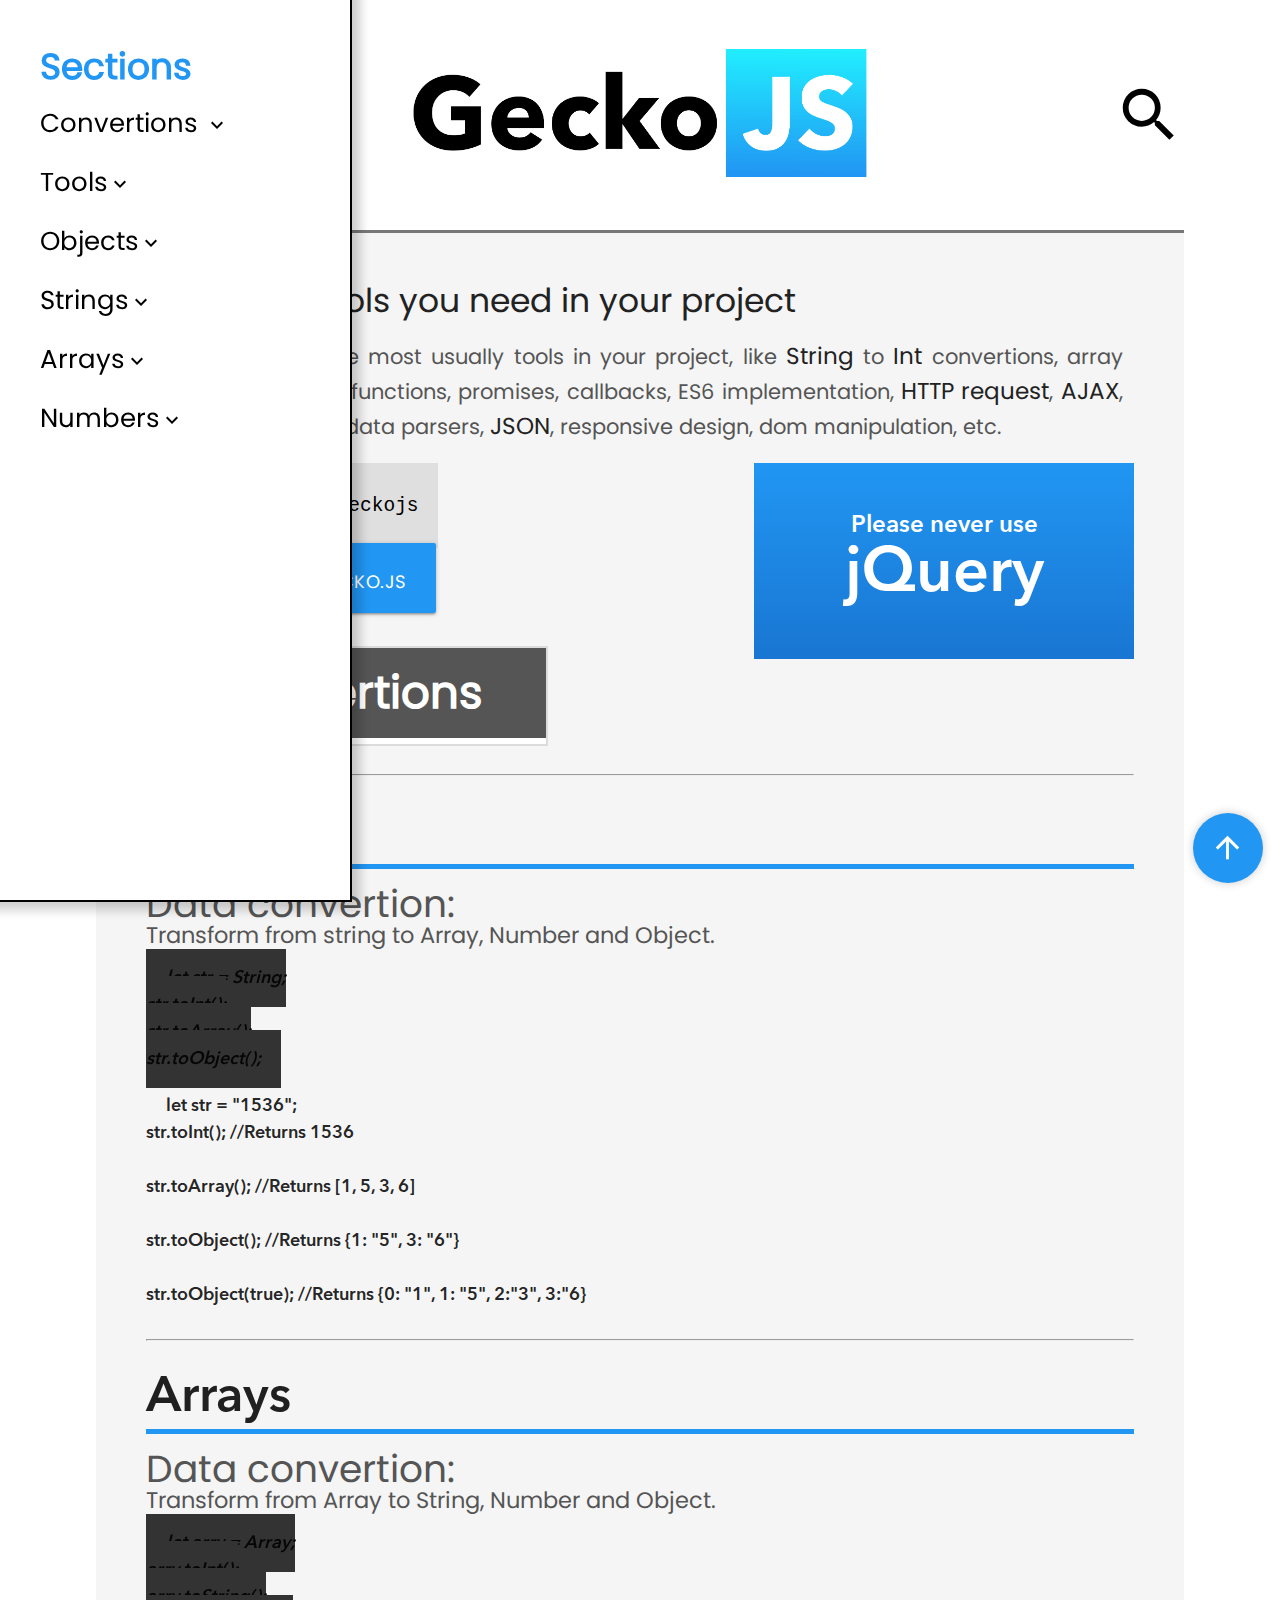
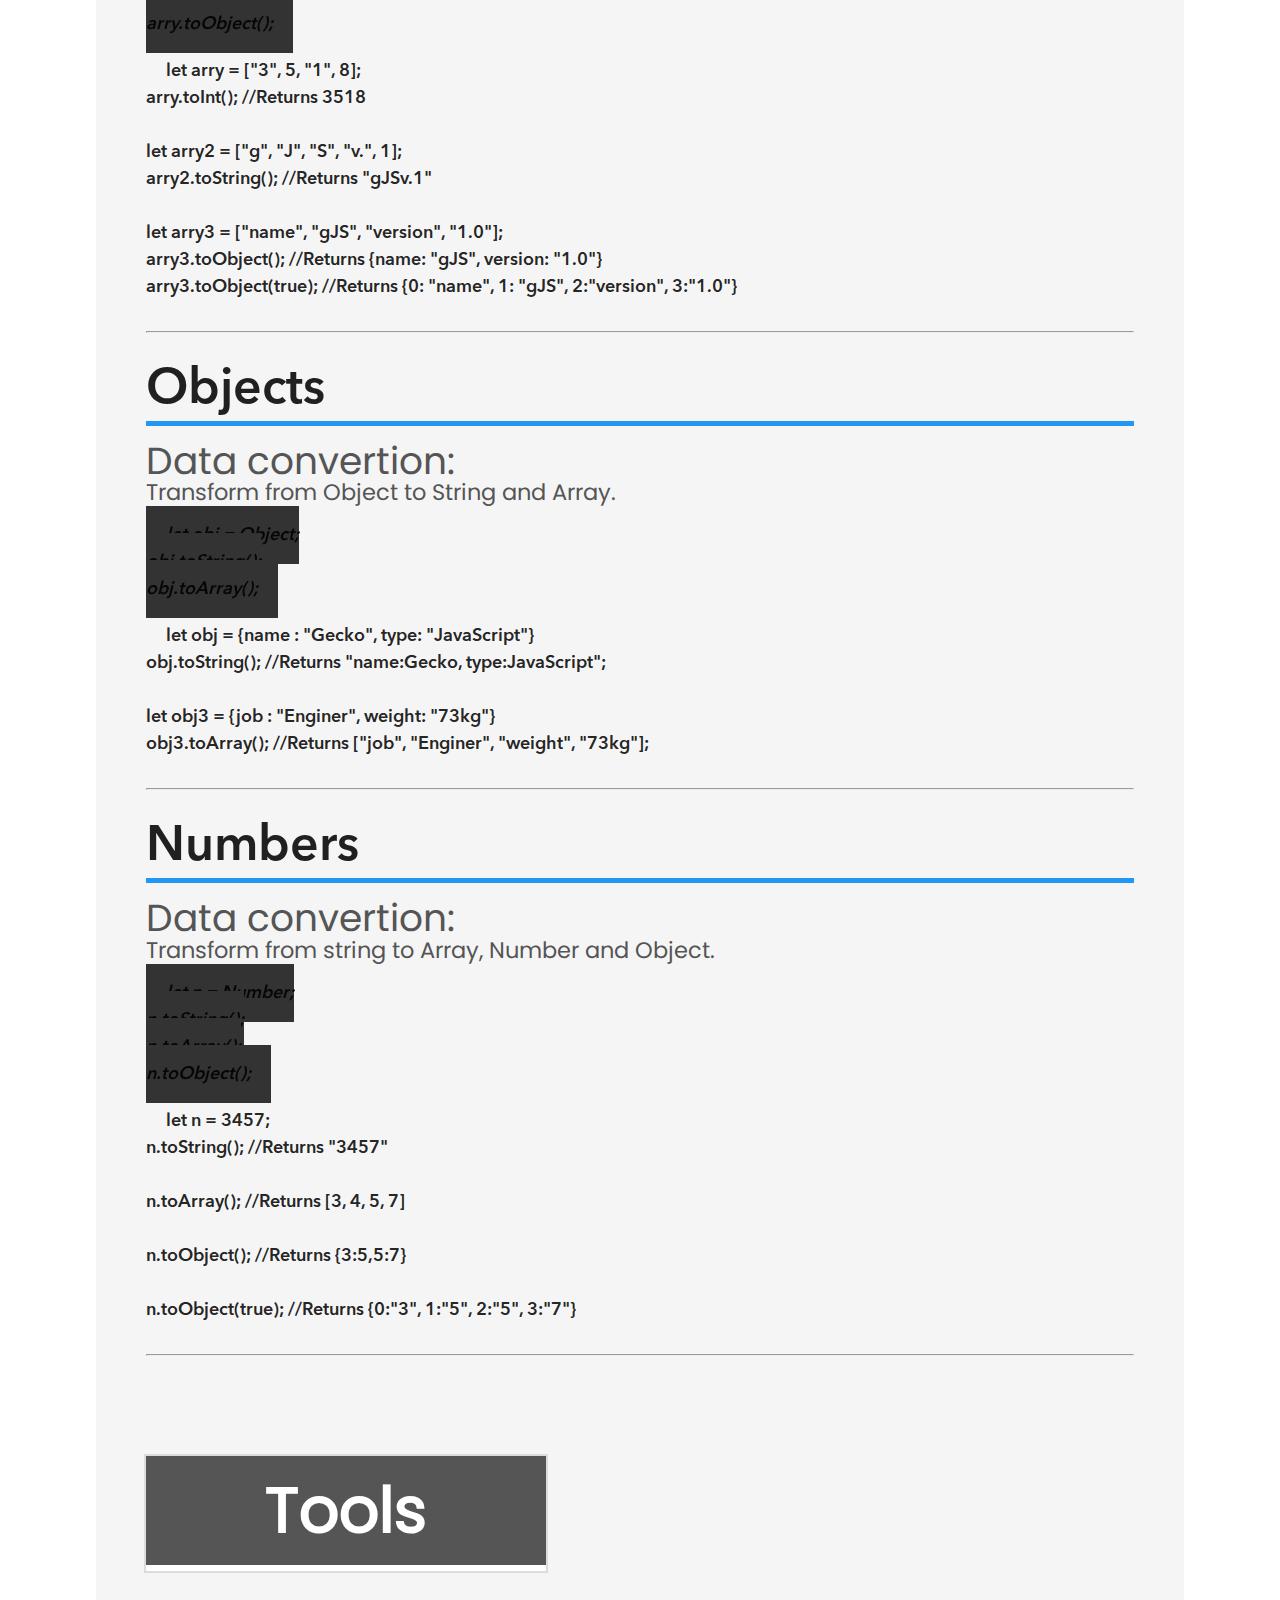
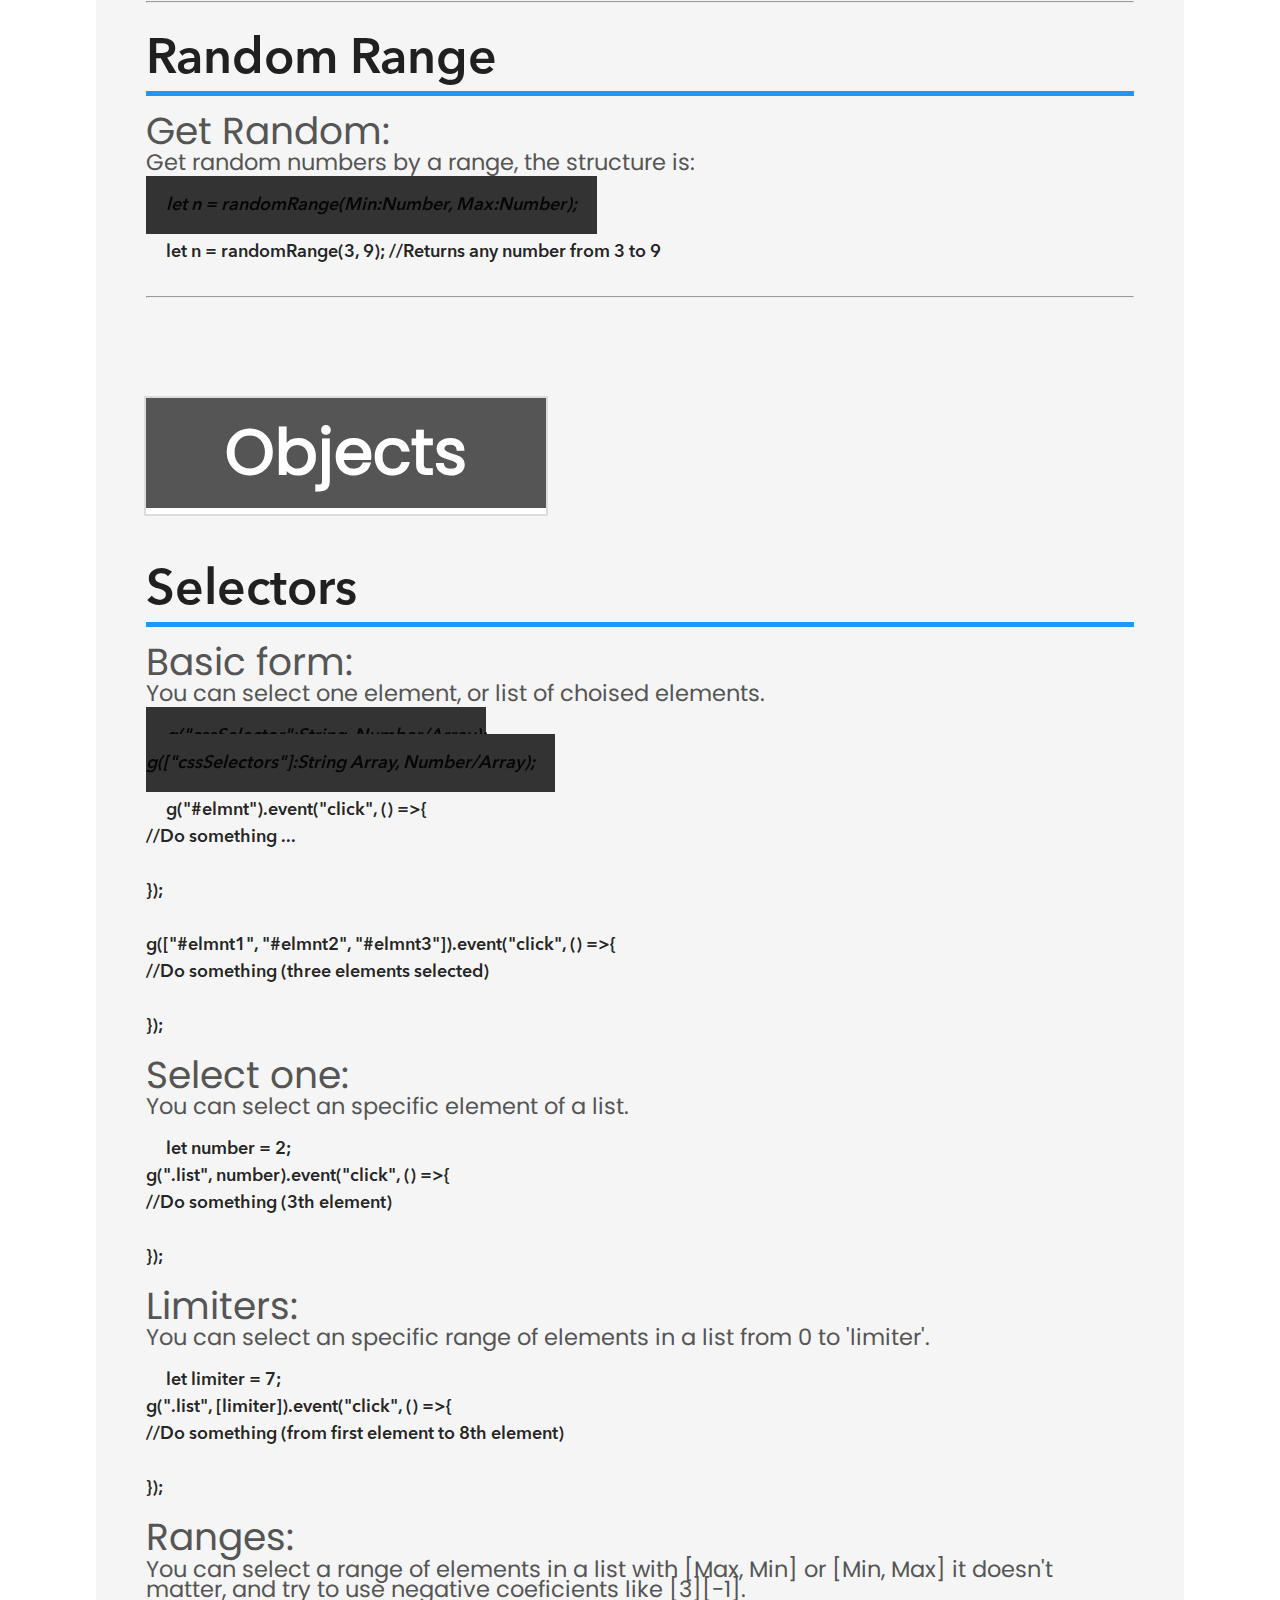
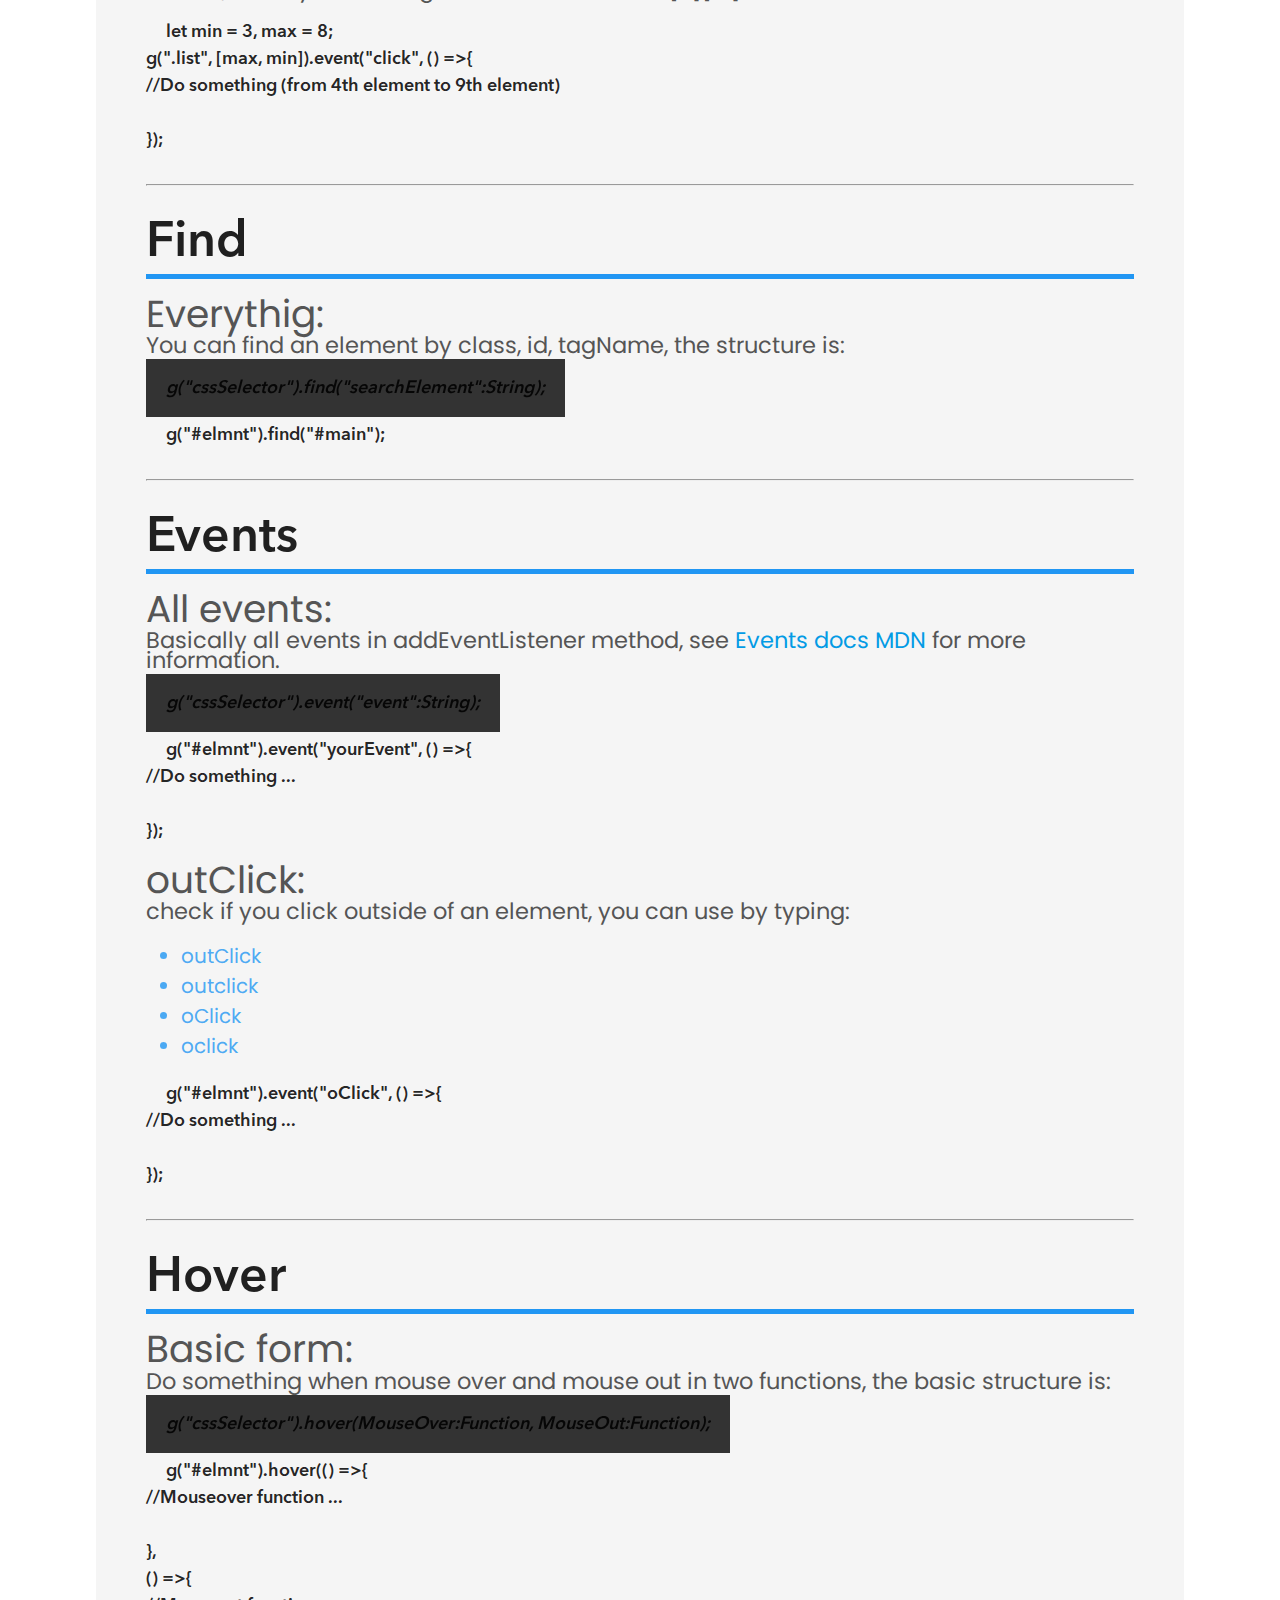
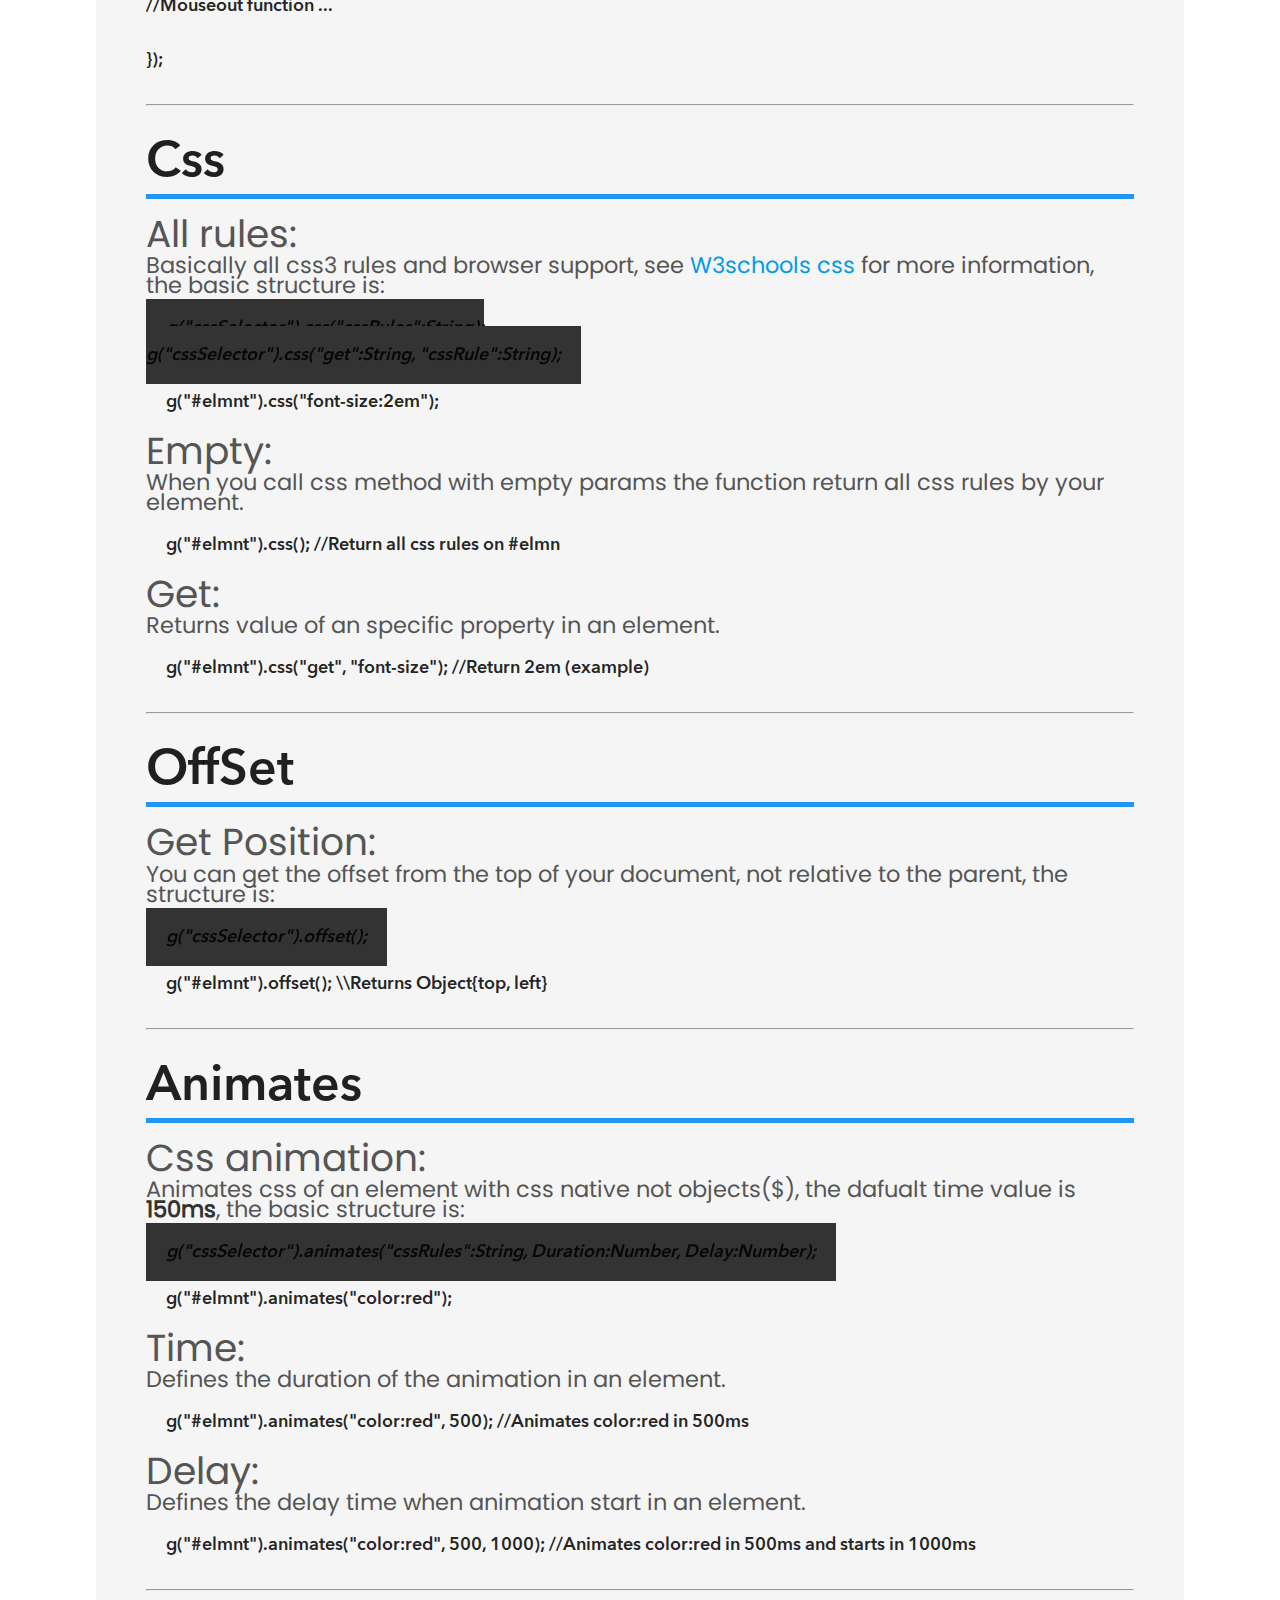
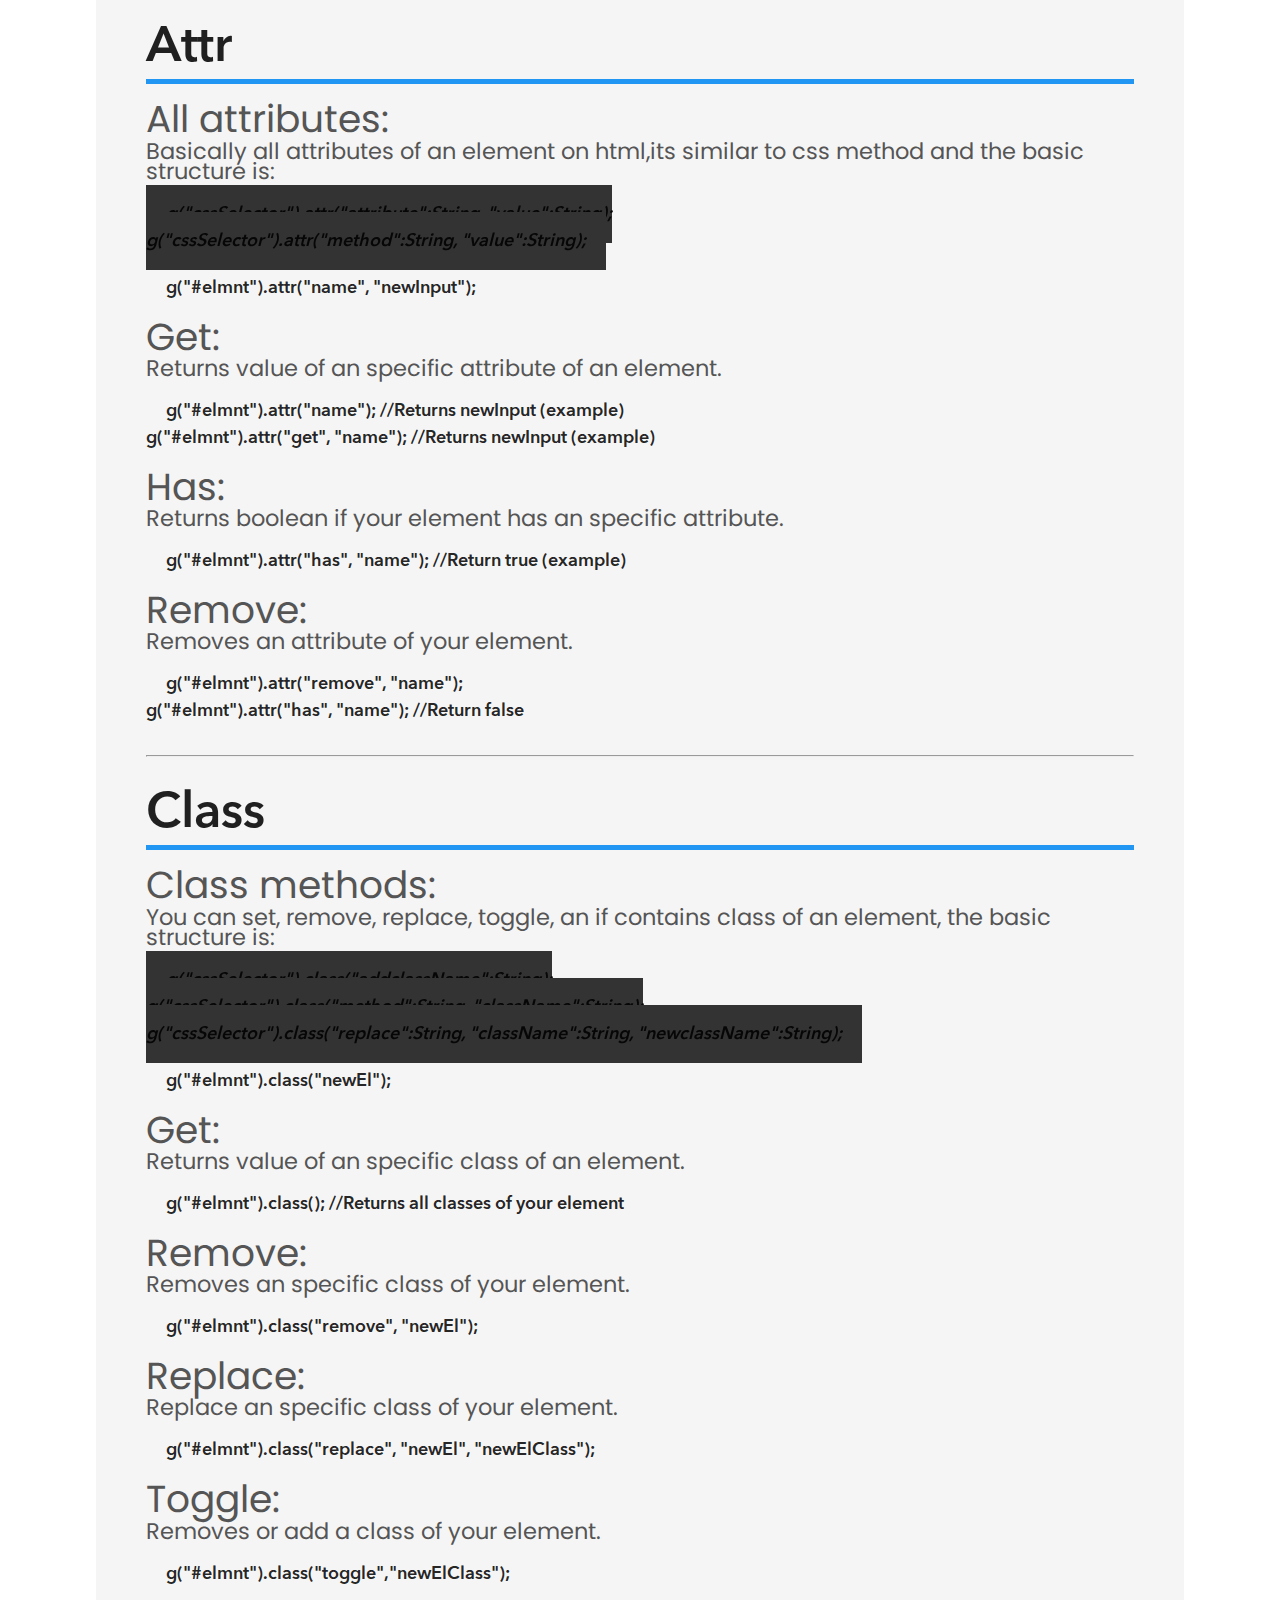
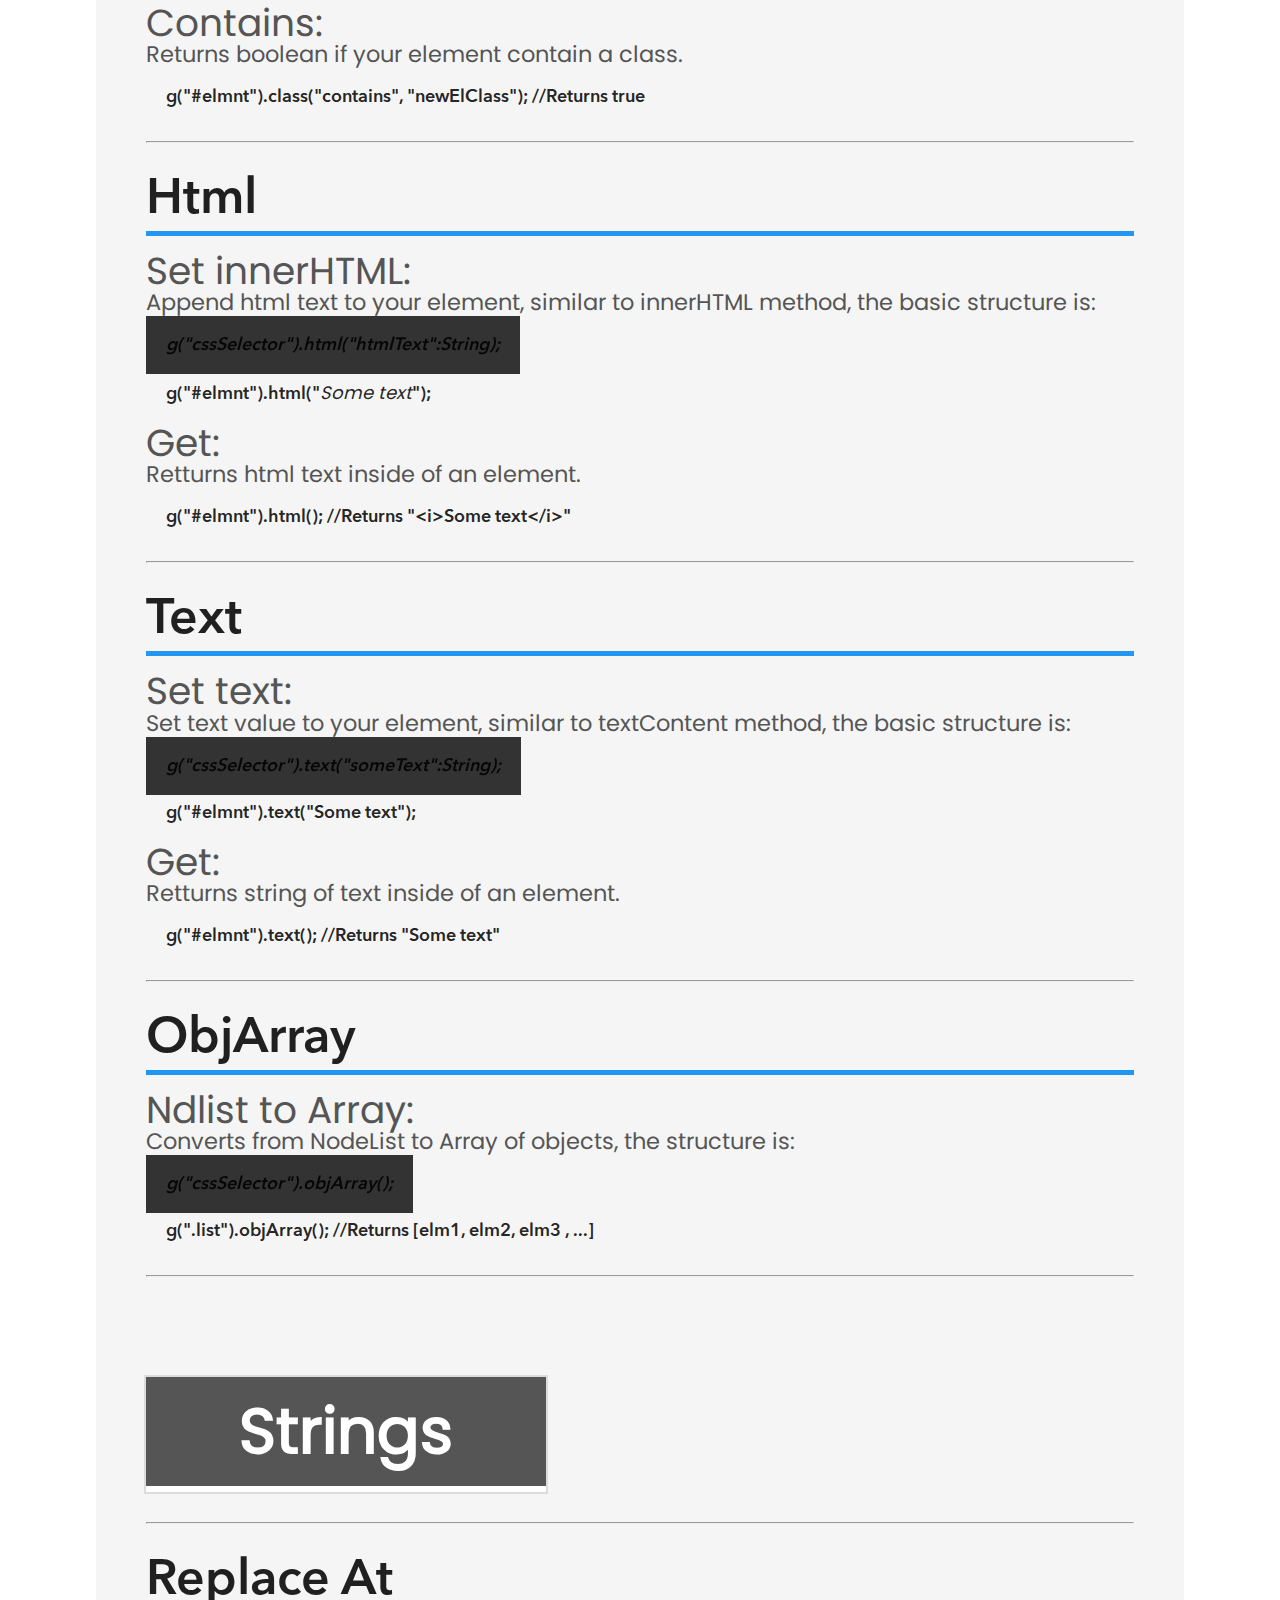
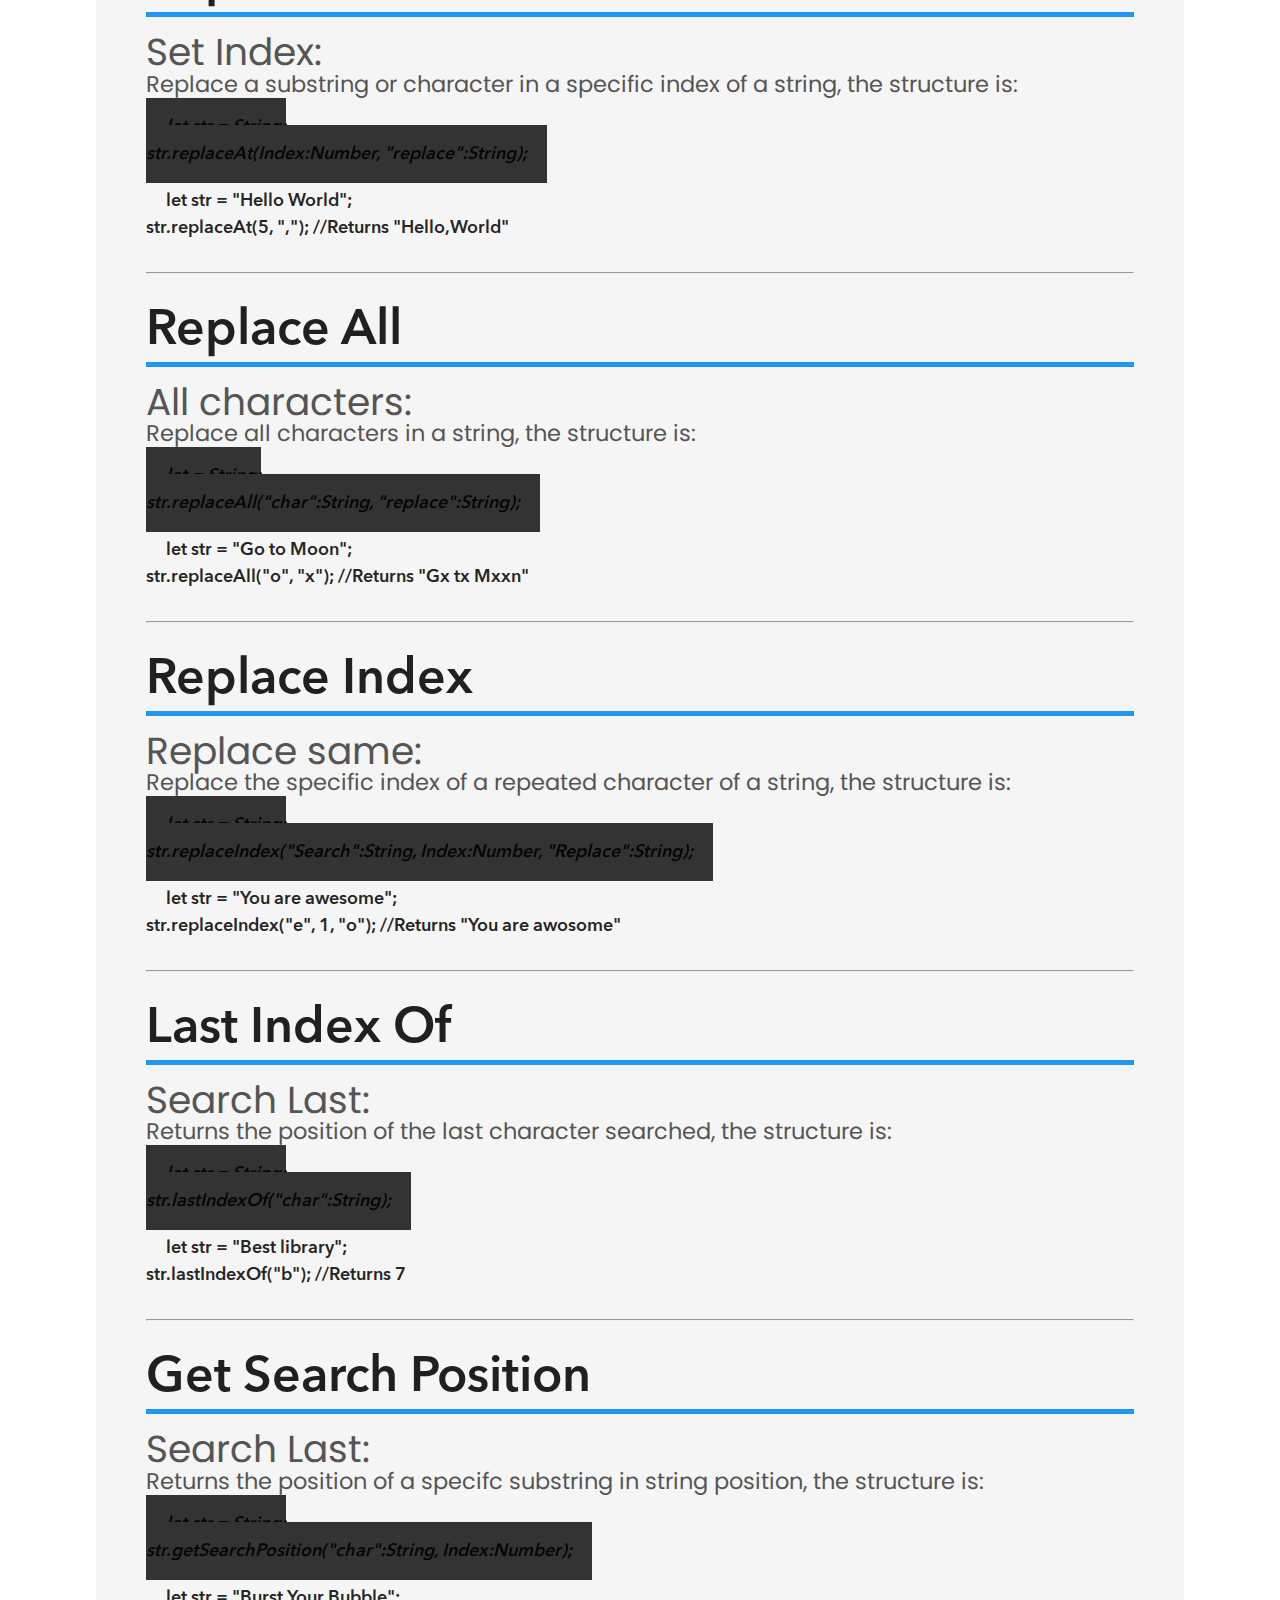
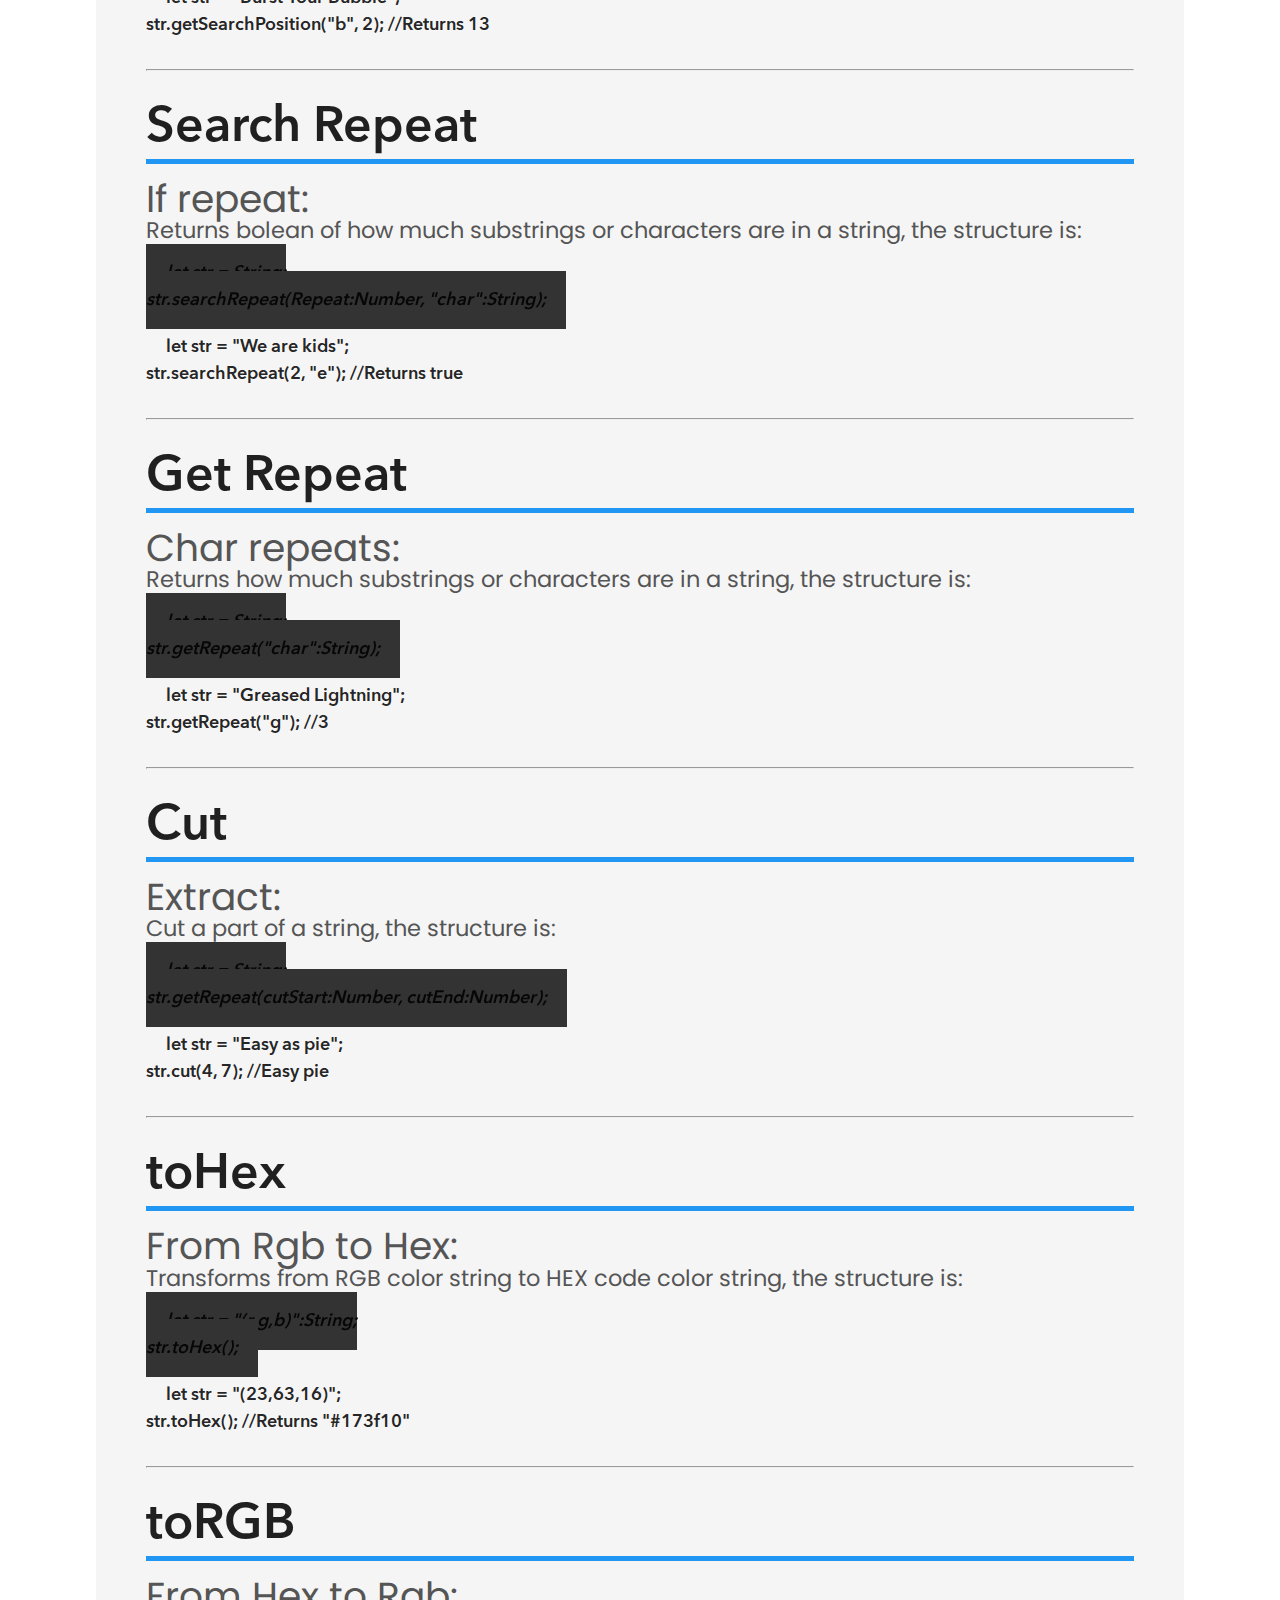
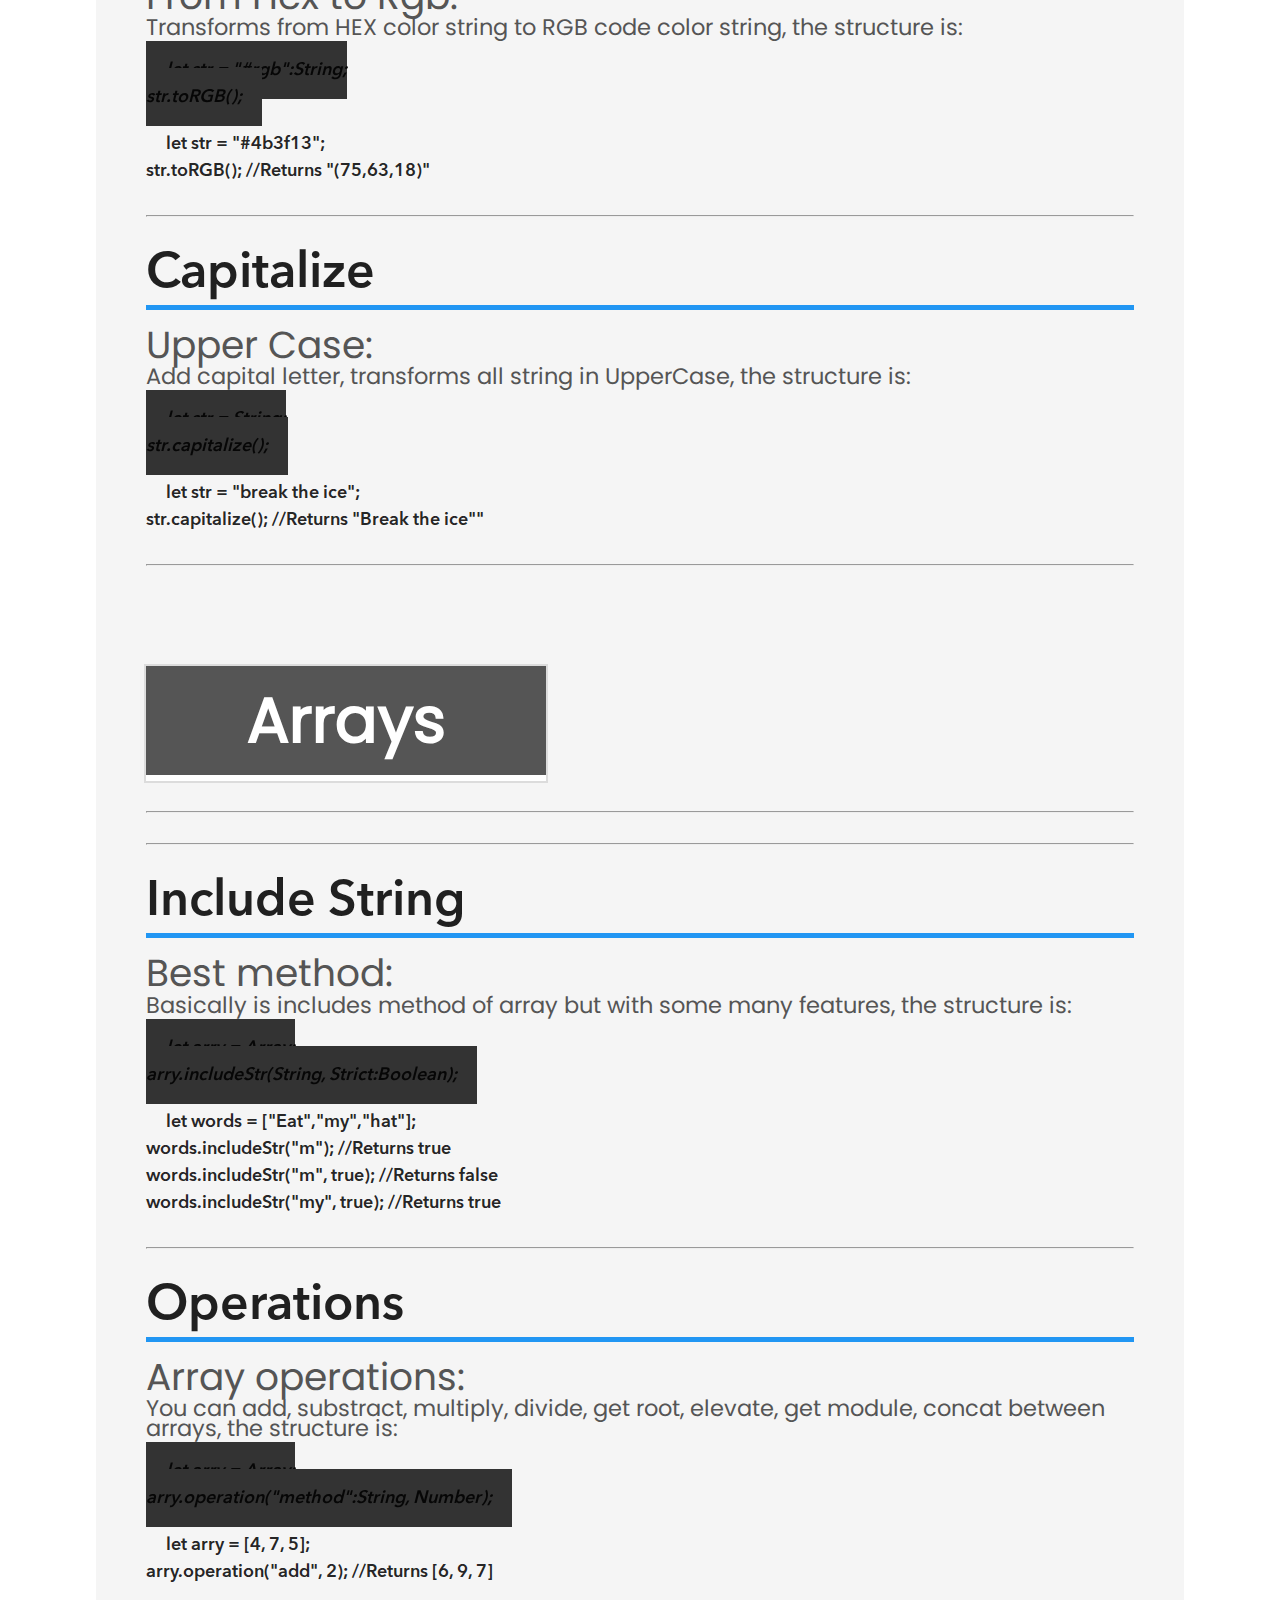
==== commit dcbfdb7a: "Add files via upload" ====
--- a/index.html
+++ b/index.html
@@ -120,11 +120,11 @@
     <hr>
     <h1 class="heads" data-keywords="converts,convertion,convertions,strings,string,array,arrays,int,ints,number,numbers,object,objects,to">Strings</h1>
     <h2 class="subHeads">Data convertion:<p>Transform from string to Array, Number and Object.</p></h2>
-    <pre><code class="js desc">var str = String;
+    <pre><code class="js desc">let str = String;
 str.toInt();
 str.toArray();
 str.toObject();</code></pre>
-    <pre><code class="js">var str = "1536";
+    <pre><code class="js">let str = "1536";
 str.toInt(); //Returns 1536
 
 str.toArray(); //Returns [1, 5, 3, 6]
@@ -135,38 +135,38 @@
     <hr>
     <h1 class="heads" data-keywords="converts,convertion,convertions,strings,string,array,arrays,int,ints,number,numbers,object,objects,to">Arrays</h1>
     <h2 class="subHeads">Data convertion:<p>Transform from Array to String, Number and Object.</p></h2>
-    <pre><code class="js desc">var arry = Array;
+    <pre><code class="js desc">let arry = Array;
 arry.toInt();
 arry.toString();
 arry.toObject();</code></pre>
-    <pre><code class="js">var arry = ["3", 5, "1", 8];
+    <pre><code class="js">let arry = ["3", 5, "1", 8];
 arry.toInt(); //Returns 3518
 
-var arry2 = ["g", "J", "S", "v.", 1];
+let arry2 = ["g", "J", "S", "v.", 1];
 arry2.toString(); //Returns "gJSv.1"
 
-var arry3 = ["name", "gJS", "version", "1.0"];
+let arry3 = ["name", "gJS", "version", "1.0"];
 arry3.toObject(); //Returns {name: "gJS", version: "1.0"}
 arry3.toObject(true); //Returns {0: "name", 1: "gJS", 2:"version", 3:"1.0"}</code></pre>
     <hr>
     <h1 class="heads" data-keywords="converts,convertion,convertions,strings,string,array,arrays,int,ints,number,numbers,object,objects,to">Objects</h1>
     <h2 class="subHeads">Data convertion:<p>Transform from Object to String and Array.</p></h2>
-    <pre><code class="js desc">var obj = Object;
+    <pre><code class="js desc">let obj = Object;
 obj.toString();
 obj.toArray();</code></pre>
-    <pre><code class="js">var obj = {name : "Gecko", type: "JavaScript"}
+    <pre><code class="js">let obj = {name : "Gecko", type: "JavaScript"}
 obj.toString(); //Returns "name:Gecko, type:JavaScript";
 
-var obj3 = {job : "Enginer", weight: "73kg"}
+let obj3 = {job : "Enginer", weight: "73kg"}
 obj3.toArray(); //Returns ["job", "Enginer", "weight", "73kg"];</code></pre>
     <hr>
     <h1 class="heads" data-keywords="converts,convertion,convertions,strings,string,array,arrays,int,ints,number,numbers,object,objects,to">Numbers</h1>
     <h2 class="subHeads">Data convertion:<p>Transform from string to Array, Number and Object.</p></h2>
-    <pre><code class="js desc">var n = Number;
+    <pre><code class="js desc">let n = Number;
 n.toString();
 n.toArray();
 n.toObject();</code></pre>
-    <pre><code class="js">var n = 3457;
+    <pre><code class="js">let n = 3457;
 n.toString(); //Returns "3457"
 
 n.toArray(); //Returns [3, 4, 5, 7]
@@ -179,8 +179,8 @@
     <hr>
     <h1 class="heads" data-keywords="">Random Range</h1>
     <h2 class="subHeads">Get Random:<p>Get random numbers by a range, the structure is:</p></h2>
-    <pre><code class="js desc">var n = randomRange(Min:Number, Max:Number);</code></pre>
-    <pre><code class="js">var n = randomRange(3, 9); //Returns any number from 3 to 9</code></pre>
+    <pre><code class="js desc">let n = randomRange(Min:Number, Max:Number);</code></pre>
+    <pre><code class="js">let n = randomRange(3, 9); //Returns any number from 3 to 9</code></pre>
     <hr>
         <h1 class="mainTit">Objects</h1>
         <h1 class="heads ft" data-keywords="object,objects,select,selectors,get,basic,structure,element,elements,selection,one,list,ranges,range,limiters,limiter,$,g,geckojs,install,npm,download,jquery,installation">Selectors</h1>
@@ -197,19 +197,19 @@
     
 });</code></pre>
         <h2 class="subHeads">Select one: <p>You can select an specific element of a list.</p></h2>
-        <pre><code class="js">var number = 2;
+        <pre><code class="js">let number = 2;
 g(".list", number).event("click", () =>{
 //Do something (3th element)
                   
 });</code></pre>
     <h2 class="subHeads">Limiters: <p>You can select an specific range of elements in a list from 0 to 'limiter'.</p></h2>
-        <pre><code class="js">var limiter = 7;
-g(".list", limiter).event("click", () =>{
+        <pre><code class="js">let limiter = 7;
+g(".list", [limiter]).event("click", () =>{
 //Do something (from first element to 8th element)
                   
 });</code></pre>
     <h2 class="subHeads">Ranges: <p>You can select a range of elements in a list with [Max, Min] or [Min, Max] it doesn't matter, and try to use negative coeficients like [3][-1].</p></h2>
-        <pre><code class="js">var min = 3, max = 8;
+        <pre><code class="js">let min = 3, max = 8;
 g(".list", [max, min]).event("click", () =>{
 //Do something (from 4th element to 9th element)
 
@@ -333,79 +333,79 @@
     <hr>
     <h1 class="heads" data-keywords="string,strings,replace,substring,index,of,substr,at,char,chars,characters,character">Replace At</h1>
     <h2 class="subHeads">Set Index:<p>Replace a substring or character in a specific index of a string, the structure is:</p></h2>
-    <pre><code class="js desc">var str = String;
+    <pre><code class="js desc">let str = String;
 str.replaceAt(Index:Number, "replace":String);</code></pre>
-    <pre><code class="js">var str = "Hello World";
+    <pre><code class="js">let str = "Hello World";
 str.replaceAt(5, ","); //Returns "Hello,World"</code></pre>
     <hr>
     <h1 class="heads" data-keywords="string,strings,replace,substring,index,of,substr,at,all,char,chars,characters,character">Replace All</h1>
     <h2 class="subHeads">All characters:<p>Replace all characters in a string, the structure is:</p></h2>
-    <pre><code class="js desc">var str = String;
+    <pre><code class="js desc">let = String;
 str.replaceAll("char":String, "replace":String);</code></pre>
-    <pre><code class="js">var str = "Go to Moon";
+    <pre><code class="js">let str = "Go to Moon";
 str.replaceAll("o", "x"); //Returns "Gx tx Mxxn"</code></pre>
     <hr>
     <h1 class="heads" data-keywords="string,strings,replace,substring,index,of,substr,at,search,char,chars,characters,character">Replace Index</h1>
     <h2 class="subHeads">Replace same:<p>Replace the specific index of a repeated character of a string, the structure is:</p></h2>
-    <pre><code class="js desc">var str = String;
+    <pre><code class="js desc">let str = String;
 str.replaceIndex("Search":String, Index:Number, "Replace":String);</code></pre>
-    <pre><code class="js">var str = "You are awesome";
+    <pre><code class="js">let str = "You are awesome";
 str.replaceIndex("e", 1, "o"); //Returns "You are awosome"</code></pre>
     <hr>
     <h1 class="heads" data-keywords="string,strings,substring,index,of,substr,at,search,last,char,chars,characters,character">Last Index Of</h1>
     <h2 class="subHeads">Search Last:<p>Returns the position of the last character searched, the structure is:</p></h2>
-    <pre><code class="js desc">var str = String;
+    <pre><code class="js desc">let str = String;
 str.lastIndexOf("char":String);</code></pre>
-    <pre><code class="js">var str = "Best library";
+    <pre><code class="js">let str = "Best library";
 str.lastIndexOf("b"); //Returns 7</code></pre>
     <hr>
-    <h1 class="heads" data-keywords="string,strings,substring,index,of,substr,at,search,position,ge,char,chars,characters,charactert">Get Search Position</h1>
-    <h2 class="subHeads">Search Last:<p>Returns the position of the last character searched, the structure is:</p></h2>
-    <pre><code class="js desc">var str = String;
-str.lastIndexOf("char":String);</code></pre>
-    <pre><code class="js">var str = "Best library";
-str.lastIndexOf("b"); //Returns 7</code></pre>
+    <h1 class="heads" data-keywords="string,strings,substring,index,of,substr,at,search,position,get,char,chars,characters,character">Get Search Position</h1>
+    <h2 class="subHeads">Search Last:<p>Returns the position of a specifc substring in string position, the structure is:</p></h2>
+    <pre><code class="js desc">let str = String;
+str.getSearchPosition("char":String, Index:Number);</code></pre>
+    <pre><code class="js">let str = "Burst Your Bubble";
+str.getSearchPosition("b", 2); //Returns 13</code></pre>
     <hr>
     <h1 class="heads" data-keywords="string,strings,substring,index,of,substr,at,search,repeat,char,chars,characters,character">Search Repeat</h1>
     <h2 class="subHeads">If repeat:<p>Returns bolean of how much substrings or characters are in a string, the structure is:</p></h2>
-    <pre><code class="js desc">var str = String;
+    <pre><code class="js desc">let str = String;
 str.searchRepeat(Repeat:Number, "char":String);</code></pre>
-    <pre><code class="js">var str = "We are kids";
+    <pre><code class="js">let str = "We are kids";
 str.searchRepeat(2, "e"); //Returns true</code></pre>
     <hr>
     <h1 class="heads" data-keywords="string,strings,substring,index,of,substr,at,search,repeat,char,chars,characters,character,get">Get Repeat</h1>
     <h2 class="subHeads">Char repeats:<p>Returns how much substrings or characters are in a string, the structure is:</p></h2>
-    <pre><code class="js desc">var str = String;
+    <pre><code class="js desc">let str = String;
 str.getRepeat("char":String);</code></pre>
-    <pre><code class="js">var str = "Greased Lightning";
+    <pre><code class="js">let str = "Greased Lightning";
 str.getRepeat("g"); //3</code></pre>
     <hr>
     <h1 class="heads" data-keywords="string,strings,substring,index,of,substr,at,search,char,character,chars,characters,cut,remove,divide,div,cuts">Cut</h1>
     <h2 class="subHeads">Extract:<p>Cut a part of a string, the structure is:</p></h2>
-    <pre><code class="js desc">var str = String;
+    <pre><code class="js desc">let str = String;
 str.getRepeat(cutStart:Number, cutEnd:Number);</code></pre>
-    <pre><code class="js">var str = "Easy as pie";
+    <pre><code class="js">let str = "Easy as pie";
 str.cut(4, 7); //Easy pie</code></pre>
     <hr>
     <h1 class="heads" data-keywords="string,strings,substring,of,substr,at,char,character,chars,characters,hex,hexs,rgbas,rgbs,rgb,rgba,color,colors,hexadecimal,hexadecimals">toHex</h1>
     <h2 class="subHeads">From Rgb to Hex:<p>Transforms from RGB color string to HEX code color string, the structure is:</p></h2>
-    <pre><code class="js desc">var str = "(r,g,b)":String;
+    <pre><code class="js desc">let str = "(r,g,b)":String;
 str.toHex();</code></pre>
-    <pre><code class="js">var str = "(23,63,16)";
+    <pre><code class="js">let str = "(23,63,16)";
 str.toHex(); //Returns "#173f10"</code></pre>
     <hr>
     <h1 class="heads" data-keywords="string,strings,substring,of,substr,at,char,character,chars,characters,hex,hexs,rgbas,rgbs,rgb,rgba,color,colors,hexadecimal,hexadecimals">toRGB</h1>
     <h2 class="subHeads">From Hex to Rgb:<p>Transforms from HEX color string to RGB code color string, the structure is:</p></h2>
-    <pre><code class="js desc">var str = "#rgb":String;
+    <pre><code class="js desc">let str = "#rgb":String;
 str.toRGB();</code></pre>
-    <pre><code class="js">var str = "#4b3f13";
+    <pre><code class="js">let str = "#4b3f13";
 str.toRGB(); //Returns "(75,63,18)"</code></pre>
     <hr>
     <h1 class="heads" data-keywords="string,strings,substring,of,substr,at,search,to,lower,case,upper">Capitalize</h1>
     <h2 class="subHeads">Upper Case:<p>Add capital letter, transforms all string in UpperCase, the structure is:</p></h2>
-    <pre><code class="js desc">var str = String;
+    <pre><code class="js desc">let str = String;
 str.capitalize();</code></pre>
-    <pre><code class="js">var str = "break the ice";
+    <pre><code class="js">let str = "break the ice";
 str.capitalize(); //Returns "Break the ice""</code></pre>
     <hr>
     <!--  
@@ -413,39 +413,49 @@
     -->
     <h1 class="mainTit">Arrays</h1>
     <hr>
+    <hr>
+    <h1 class="heads" data-keywords="string,strings,replace,substring,index,of,substr,at,char,chars,characters,character,contain,include,array">Include String</h1>
+    <h2 class="subHeads">Best method:<p>Basically is includes method of array but with some many features, the structure is:</p></h2>
+    <pre><code class="js desc">let arry = Array;
+arry.includeStr(String, Strict:Boolean);</code></pre>
+    <pre><code class="js">let words = ["Eat","my","hat"];
+words.includeStr("m"); //Returns true
+words.includeStr("m", true); //Returns false
+words.includeStr("my", true); //Returns true</code></pre>
+    <hr>
     <h1 class="heads" data-keywords="array,arrays,add,sum,substract,multiply,divide,get,root,elevate,module,mod,concat,between,math,+,-,*,x,/,%,^,rad,|,.,oper,operation,operations">Operations</h1>
     <h2 class="subHeads">Array operations:<p>You can add, substract, multiply, divide, get root, elevate, get module, concat between arrays, the structure is:</p></h2>
-    <pre><code class="js desc">var arry = Array;
+    <pre><code class="js desc">let arry = Array;
 arry.operation("method":String, Number);</code></pre>
-    <pre><code class="js">var arry = [4, 7, 5];
+    <pre><code class="js">let arry = [4, 7, 5];
 arry.operation("add", 2); //Returns [6, 9, 7]</code></pre>
     <h2 class="subHeads">Add:<p>Add number to array values, the method options are:</p><ul>
         <li>+</li>
         <li>add</li>
         <li>plus</li>
     </ul> </h2>
-    <pre><code class="js">var arry = [3, 5, 9];
+    <pre><code class="js">let arry = [3, 5, 9];
 arry.operation("+", 2); //Returns [5, 7, 11]</code></pre>
     <h2 class="subHeads">Remove:<p>Substract number to array values, the method options are:</p><ul>
             <li>-</li>
             <li>dif</li>
             <li>minus</li>
         </ul> </h2>
-        <pre><code class="js">var arry = [6, 4, 8];
+        <pre><code class="js">let arry = [6, 4, 8];
 arry.operation("-", 3); //Returns [3, 1, 5]</code></pre>
     <h2 class="subHeads">Multiply:<p>Multiply number to array values, the method options are:</p><ul>
             <li>*</li>
             <li>x</li>
             <li>mult</li>
         </ul> </h2>
-        <pre><code class="js">var arry = [4, 11, 7];
+        <pre><code class="js">let arry = [4, 11, 7];
 arry.operation("x", 5); //Returns [20, 55, 35]</code></pre>
     <h2 class="subHeads">Divide:<p>Divide number to array values, the method options are:</p><ul>
             <li>/</li>
             <li>div</li>
             <li>parts</li>
         </ul> </h2>
-        <pre><code class="js">var arry = [94, 48, 56];
+        <pre><code class="js">let arry = [94, 48, 56];
 arry.operation("/", 8); //Returns [11.75, 6, 7]</code></pre>
     <h2 class="subHeads">Elevate:<p>Elevate number to array values, the method options are:</p><ul>
             <li>^</li>
@@ -453,7 +463,7 @@
             <li>to</li>
             <li>pow</li>
         </ul> </h2>
-        <pre><code class="js">var arry = [5, 2, 3];
+        <pre><code class="js">let arry = [5, 2, 3];
 arry.operation("^", 3); //Returns [125, 8, 27]</code></pre>
     <h2 class="subHeads">Root:<p>Root by number to array values,the default exponent is <span>2</span>, the method options are:</p><ul>
             <li>|</li>
@@ -461,52 +471,52 @@
             <li>sqrt</li>
             <li>rad</li>
         </ul> </h2>
-        <pre><code class="js">var arry = [128, 64, 82];
+        <pre><code class="js">let arry = [128, 64, 82];
 arry.operation("|", 4); //Returns [3.36, 2.82, 3.009]</code></pre>
     <h2 class="subHeads">Mod:<p>Get mod of a number to array values, the method options are:</p><ul>
             <li>%</li>
             <li>mod</li>
             <li>resd</li>
         </ul> </h2>
-        <pre><code class="js">var arry = [4, 3, 8];
+        <pre><code class="js">let arry = [4, 3, 8];
 arry.operation("%", 2); //Returns [0, 1, 0]</code></pre>
     <h2 class="subHeads">Concat:<p>Concat Strings or number to array values, the method options are:</p><ul>
             <li>.</li>
             <li>concat</li>
             <li>ct</li>
         </ul> </h2>
-        <pre><code class="js">var arry = ["g", 5, 2];
+        <pre><code class="js">let arry = ["g", 5, 2];
 arry.operation(".", 2); //Returns ["g2", 52, 22]
 arry.operation(".", "j"); //Returns ["gj", "5j", "2j"]</code></pre>
     <hr>
     <h1 class="heads" data-keywords="array,arrays,max,maximum,value,oper,operation,operations">Max</h1>
     <h2 class="subHeads">Max value:<p>You can get the max value of a list of numbers, the structure is:</p></h2>
-    <pre><code class="js desc">var arry = Number Array;
+    <pre><code class="js desc">let arry = Number Array;
 arry.max();</code></pre>
-    <pre><code class="js">var arry = [7, 2, 31];
+    <pre><code class="js">let arry = [7, 2, 31];
 arry.max(); //Returns 31</code></pre>
     <hr>
     <h1 class="heads" data-keywords="array,arrays,min,minimum,value,oper,operation,operations">Min</h1>
     <h2 class="subHeads">Min value:<p>You can get the min value of a list of numbers, the structure is:</p></h2>
-    <pre><code class="js desc">var arry = Number Array;
+    <pre><code class="js desc">let arry = Number Array;
 arry.max();</code></pre>
-    <pre><code class="js">var arry = [4, 1, 13];
+    <pre><code class="js">let arry = [4, 1, 13];
 arry.min(); //Returns 1</code></pre>
     <hr>
     <h1 class="heads" data-keywords="array,arrays,randomize,order,random,value,oper,operation,operations">Randomize</h1>
     <h2 class="subHeads">Random value:<p>Randomize the order of the elements in your array, , the structure is:</p></h2>
-    <pre><code class="js desc">var arry = Array;
+    <pre><code class="js desc">let arry = Array;
 arry.randomize();</code></pre>
-    <pre><code class="js">var arry = ["g", 5, 3, "js"];
+    <pre><code class="js">let arry = ["g", 5, 3, "js"];
 arry.randomize(); //Returns [3, "g", 5, "js"]</code></pre>
     <hr>
     <h1 class="heads" data-keywords="array,arrays,combine,concat,add,value,oper,operation,operations">Combine</h1>
     <h2 class="subHeads">Combine arrays:<p>Combine two or more arrays in one, the structure is:</p></h2>
-    <pre><code class="js desc">var arry = Array;
-var arry2 = Array;
+    <pre><code class="js desc">let arry = Array;
+let arry2 = Array;
 arry.combine(arry2);</code></pre>
-    <pre><code class="js">var arry = ["l", 1, "a"];
-var arry2 = [4, "g", 5];
+    <pre><code class="js">let arry = ["l", 1, "a"];
+let arry2 = [4, "g", 5];
 arry.combine(arry2); //Returns ["l", 1, "a", 4, "g", 5]</code></pre>
     <hr>
     <!--  
@@ -516,22 +526,22 @@
     <hr>
     <h1 class="heads" data-keywords="number,numbers,root,to,radical,square,pow,sqrt,math">Root</h1>
     <h2 class="subHeads">Math Sqrt:<p>Returns square root of a number, the default is <span>2</span> or root by a number, the structure is silimar to <span>Math.sqrt()</span>.</p></h2>
-    <pre><code class="js desc">var n = Number;
+    <pre><code class="js desc">let n = Number;
 n.root(Exponent:Number);</code></pre>
-    <pre><code class="js">var n = 4;
+    <pre><code class="js">let n = 4;
 n.root(); //Returns 2</code></pre>
     <h2 class="subHeads">Root to:<p>Root by a number, the structure is silimar to <span>Math.pow()</span>.</p></h2>
-    <pre><code class="js">var n = 4;
+    <pre><code class="js">let n = 4;
 n.root(3); //Returns 1.587..</code></pre>
     <hr>
     <h1 class="heads" data-keywords="number,numbers,pow,to,math,exponent,elevate">Pow</h1>
     <h2 class="subHeads">Math Pow:<p>Returns a number elevate by exponent, the default exponent is <span>2</span>, the structure is silimar to <span>Math.pow()</span>.</p></h2>
-    <pre><code class="js desc">var n = Number;
+    <pre><code class="js desc">let n = Number;
 n.pow(Exponent:Number);</code></pre>
-    <pre><code class="js">var n = 4;
+    <pre><code class="js">let n = 4;
 n.pow(); //Returns 16</code></pre>
     <h2 class="subHeads">Pow to:<p>Elevate a number by exponent, the structure is silimar to <span>Math.pow(Number)</span>.</p></h2>
-    <pre><code class="js">var n = 4;
+    <pre><code class="js">let n = 4;
 n.pow(3); //Returns 64</code></pre>
     <hr>
     </main>
@@ -541,7 +551,7 @@
         <section id="trump">
             <h3>Our octocat repository:</h3>
             <img src="./img/Octocat.png" alt="">
-            <div id="shadow"></div>
+            <div id="shadows"></div>
             <h1>Make libraries fasted again</h1>
         </section>
         <footer>
@@ -557,7 +567,7 @@
         document.execCommand("copy");
     })
     g("#trump").event("click", () =>{
-        window.open("https://github.com/alexsan134/GeckoJS");
+        window.open("https://github.com/blobysoftware/GeckoJS");
     })
     hljs.initHighlightingOnLoad();
     g("#toTop").event("click", ()=>{
@@ -619,7 +629,7 @@
     function fadeIn(){
         g("#results").css("display:block").animates("display:block;opacity:1",300, 100);
     }
-    
+
     function gotoE(el){
         var ofst = getOffset();
         var els = search(el);
@@ -665,7 +675,6 @@
         }   
         return ofs;
     }
-    
     function search(str){
         var keywords = g(".heads").attr("get", "data-keywords");
         var titles = g(".heads");
@@ -676,7 +685,7 @@
             arry.push(keywords[i].split(","));
         }
         for(var j=0;j<arry.length;j++){
-            if( word.includeArray(arry[j]) ){
+            if(arry[j].includeStr(word)){
                 find.push(titles[j]);
             }
         }
@@ -705,9 +714,10 @@
     g("#shadow").event("click", () =>{
         slideOut();
     })
-
+    
     var liToggle = true;
     g(".side-nav > .subs").event("click", (e)=>{
+        console.log(e.target.class("contains", "sbs"));
         if(e.target.class("contains", "sbs") == false){
         var ul = e.target.find("ul");
         var ths = ul.childNodes;
@@ -742,6 +752,7 @@
         subs[i].attr("data-scroll", titles[i].offsetTop);
     }
    }
+
    g(".sbs").event("click", (e) =>{
     getOffsets();
         window.scrollTo({
--- a/css/style.css
+++ b/css/style.css
@@ -513,7 +513,7 @@
   height: auto;
 }
 
-#trump #shadow {
+#trump #shadows {
   position: absolute;
   top: 0;
   left: 0;
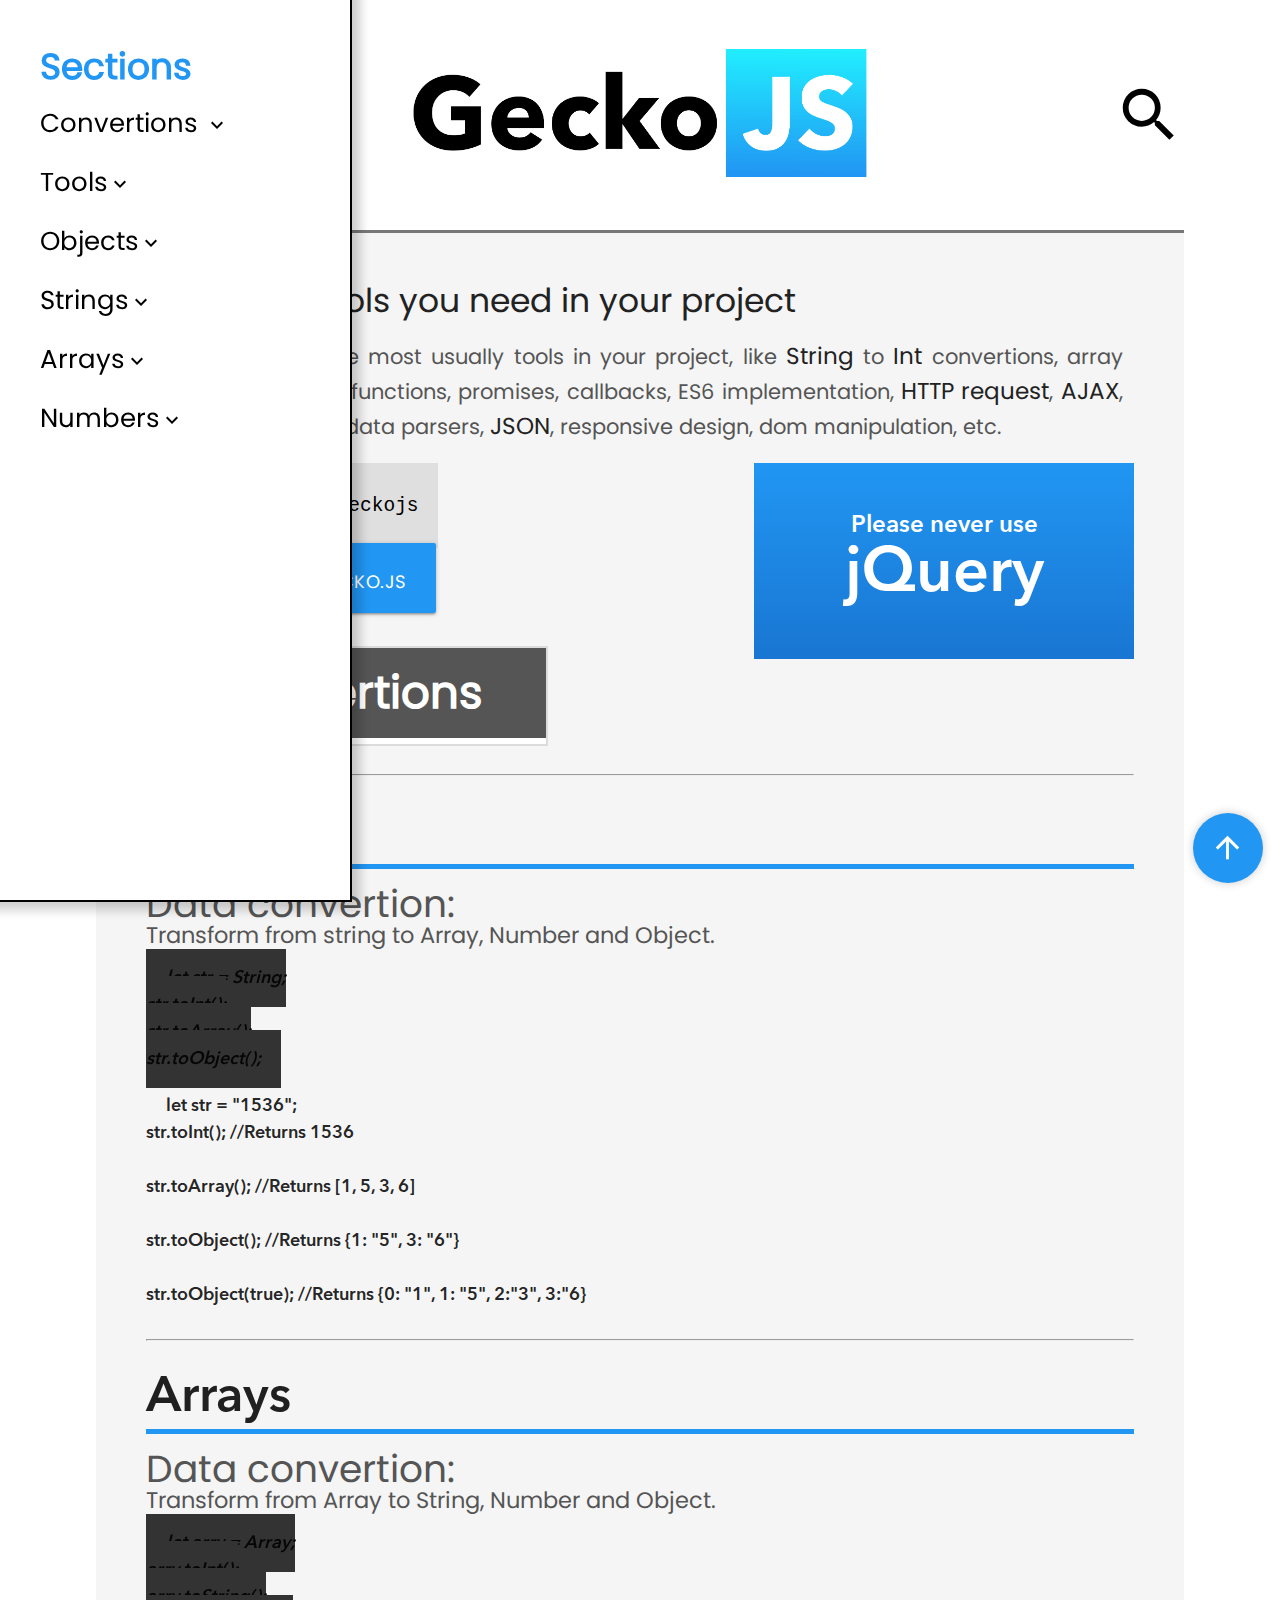
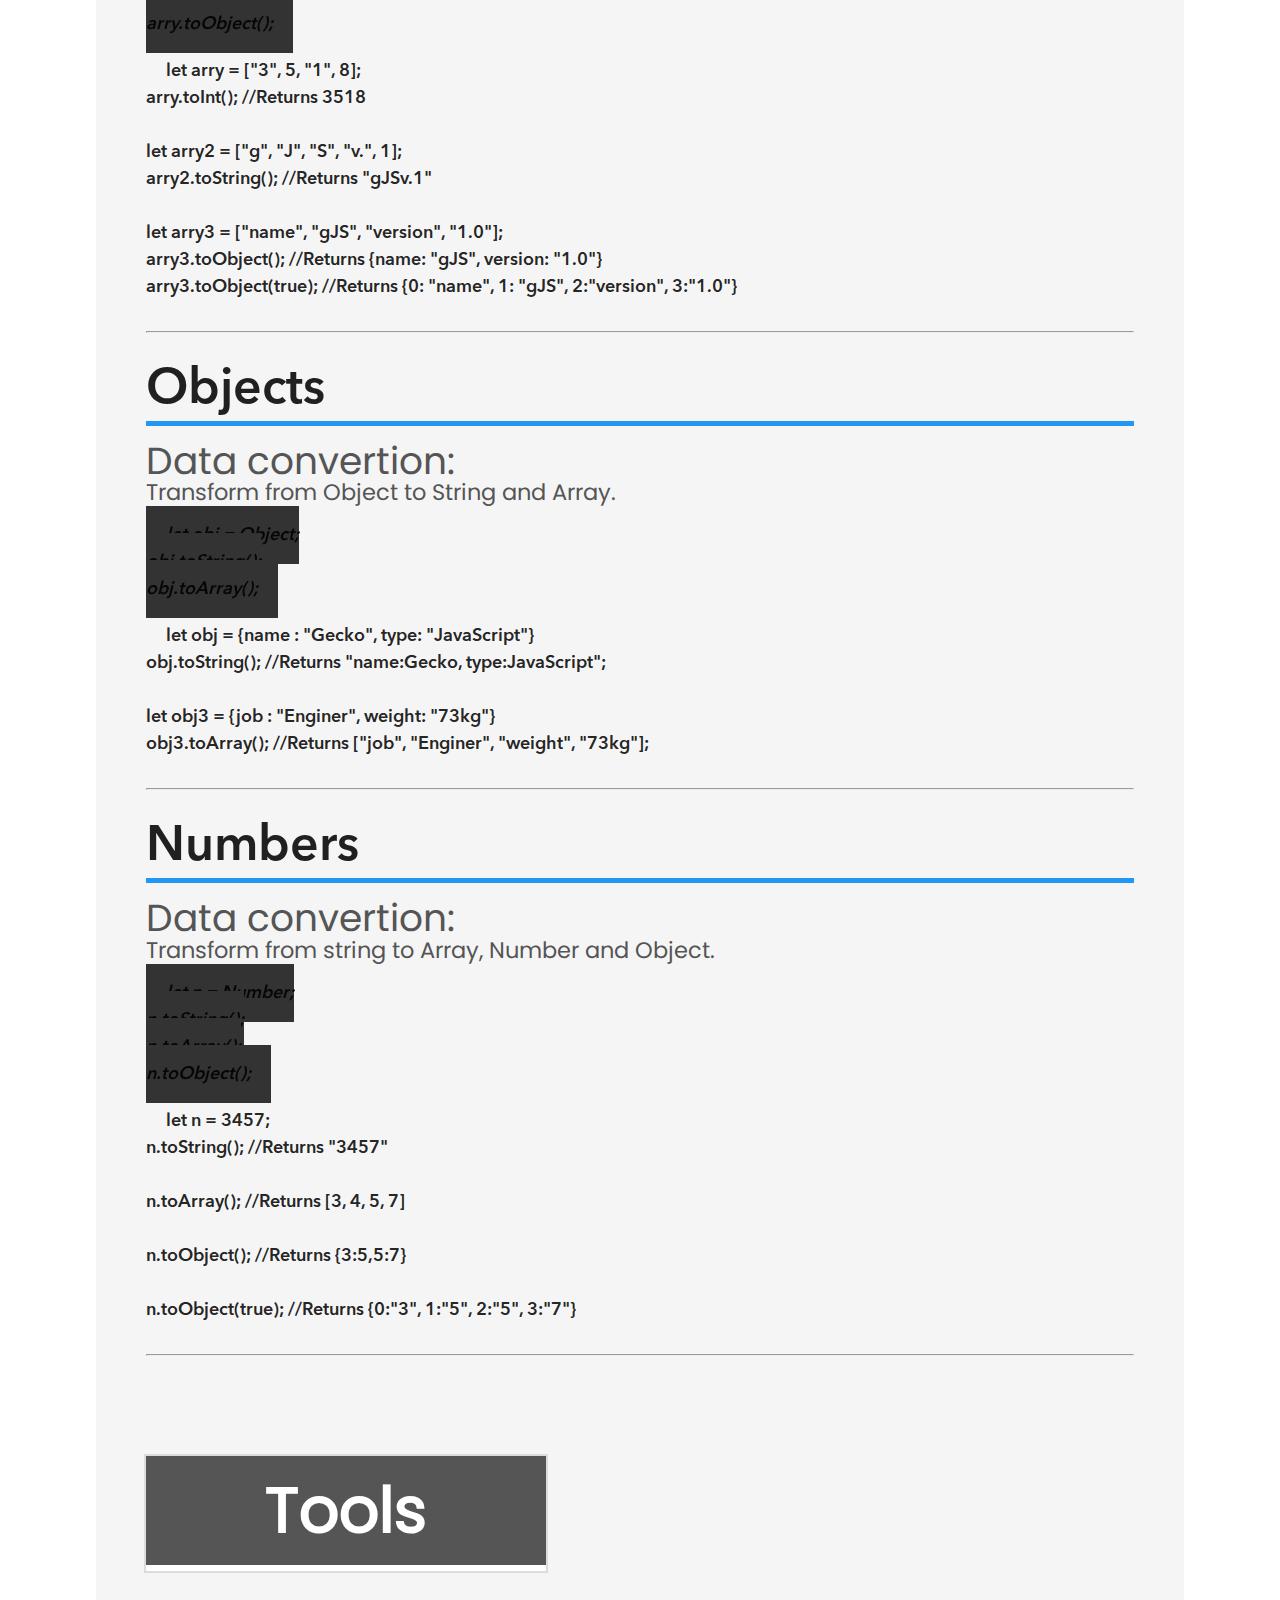
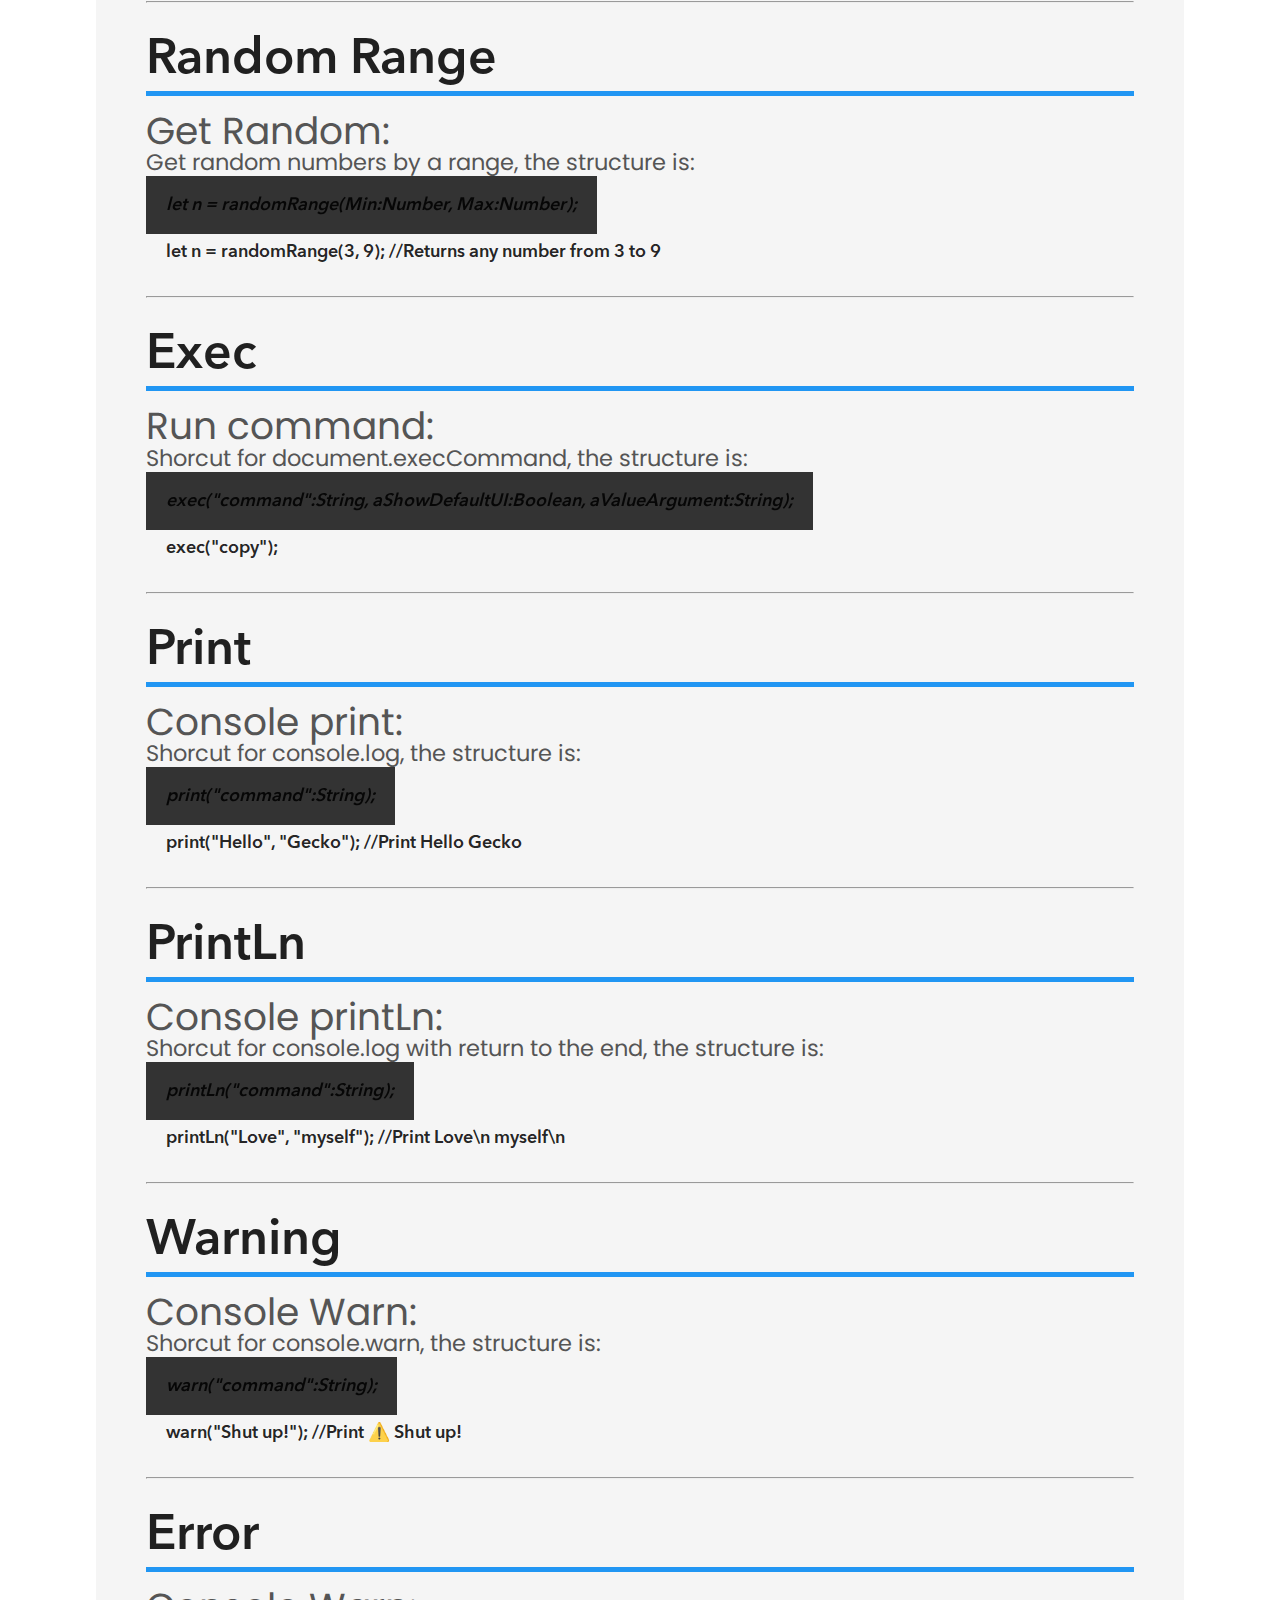
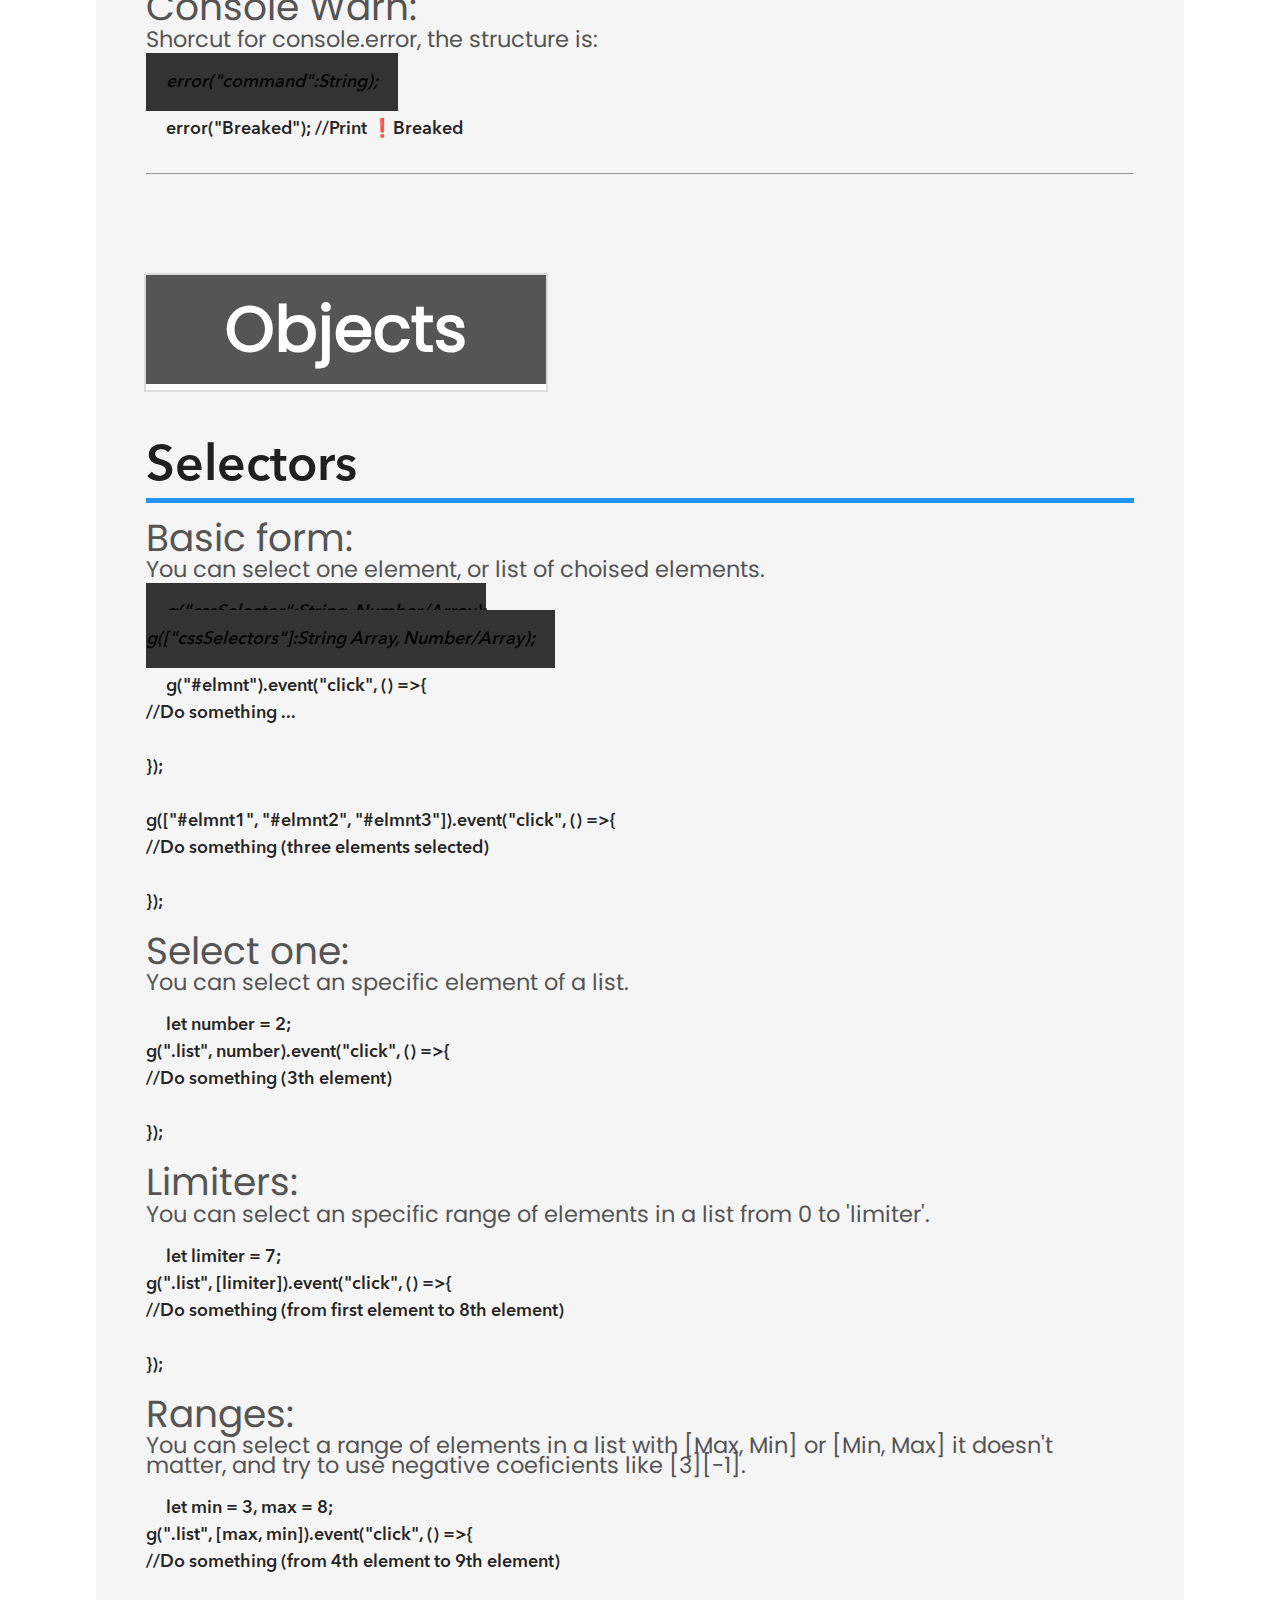
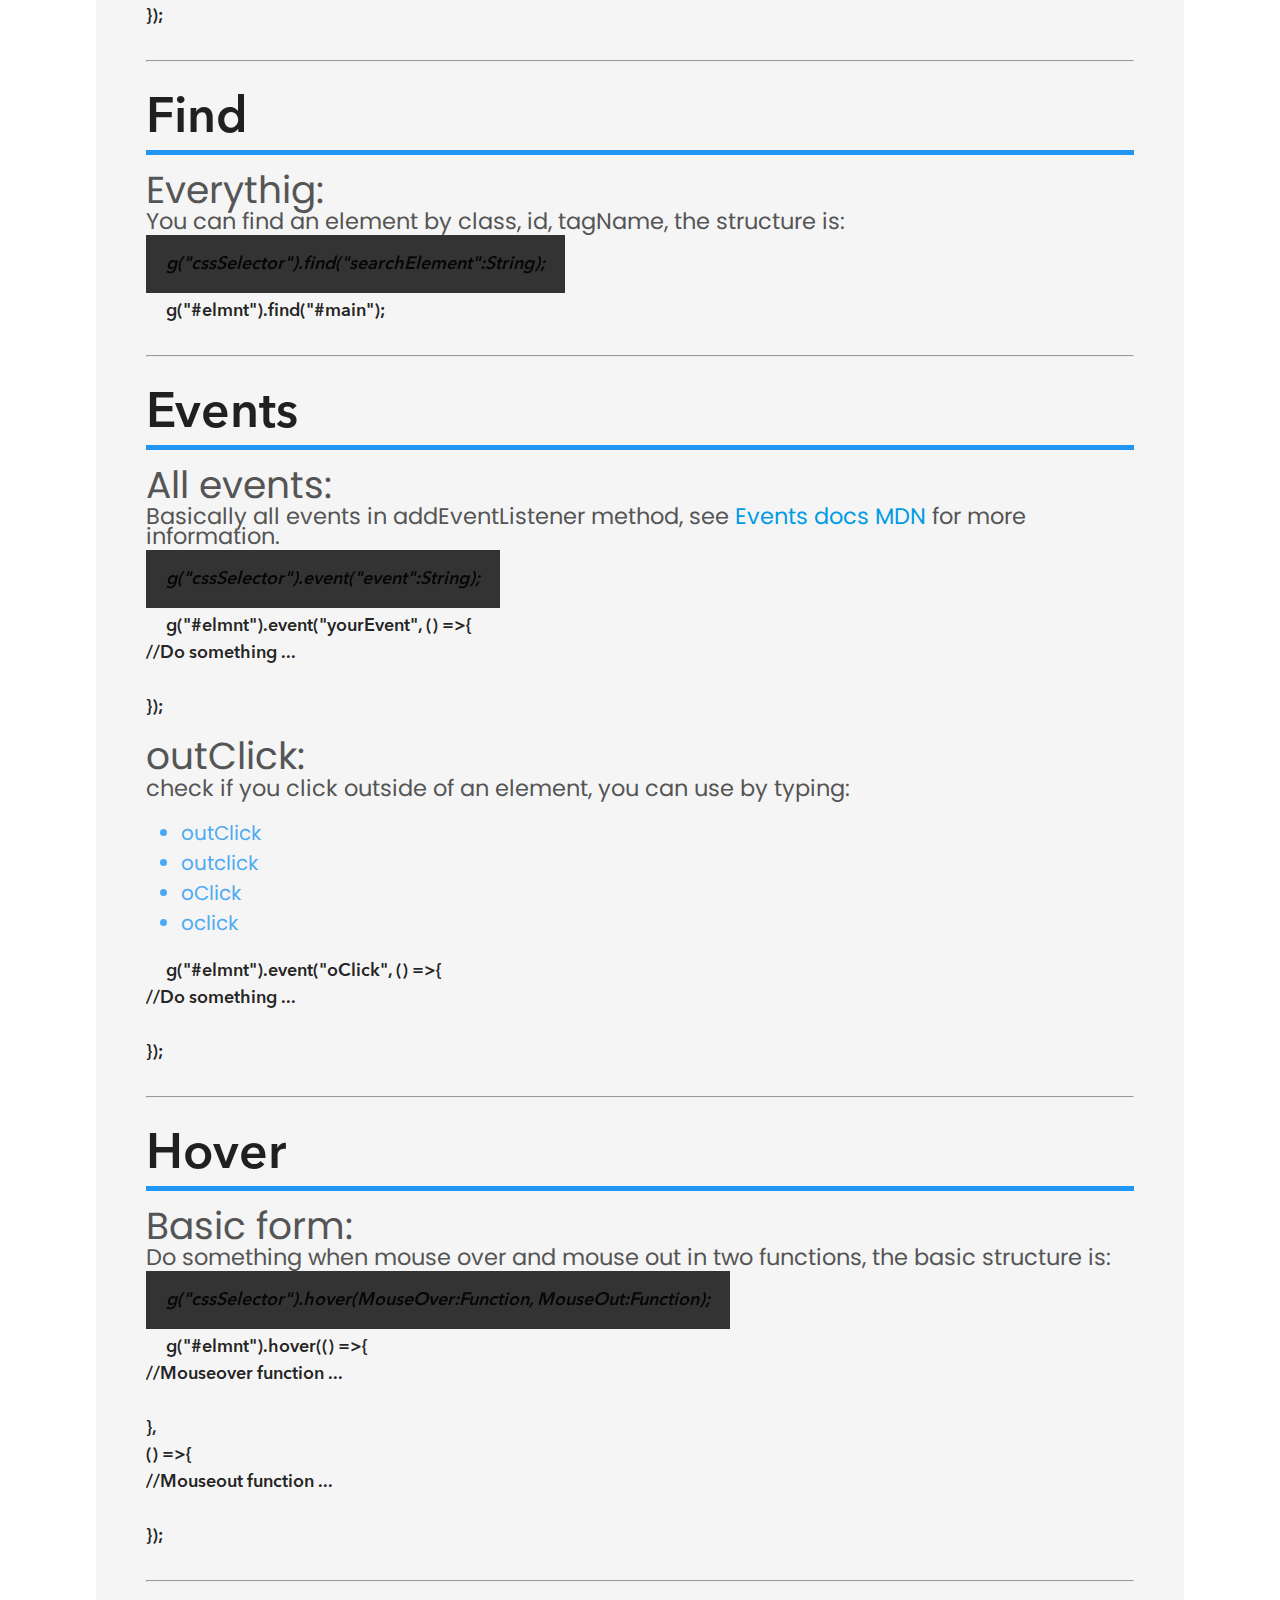
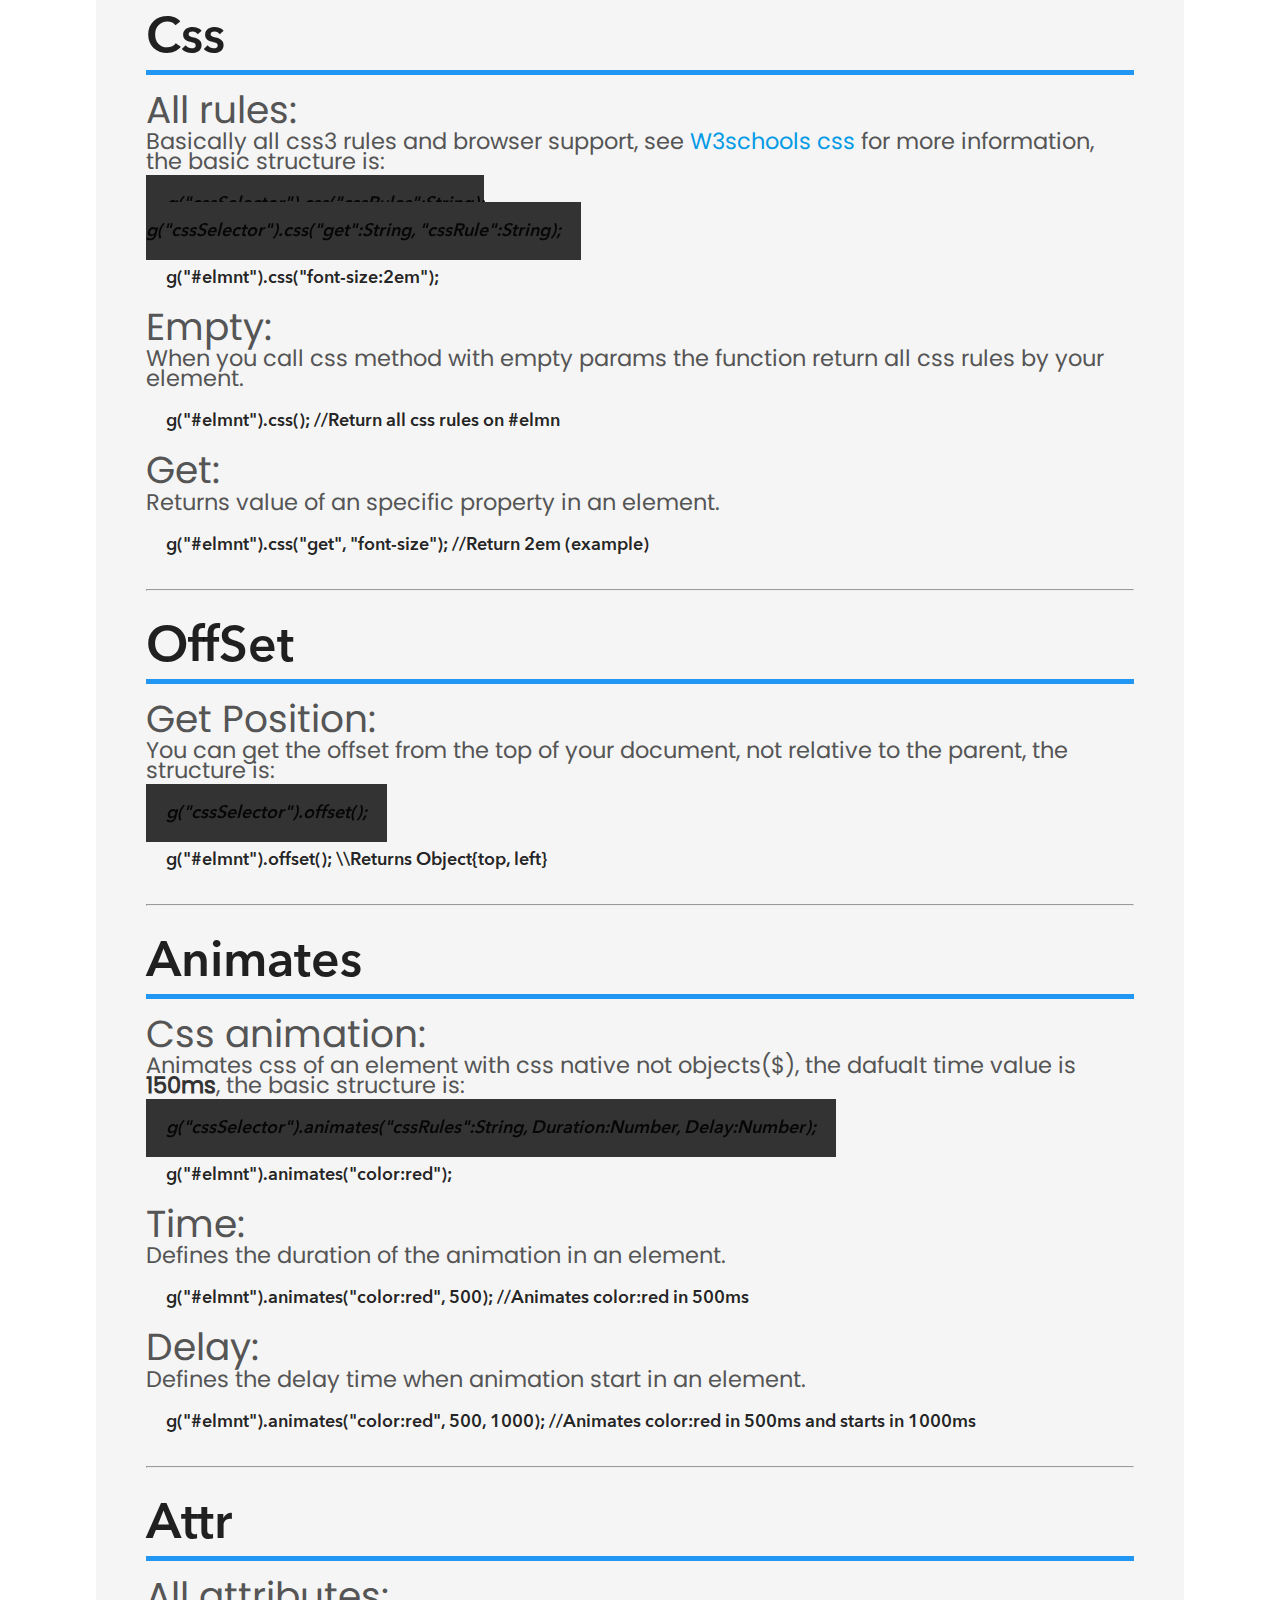
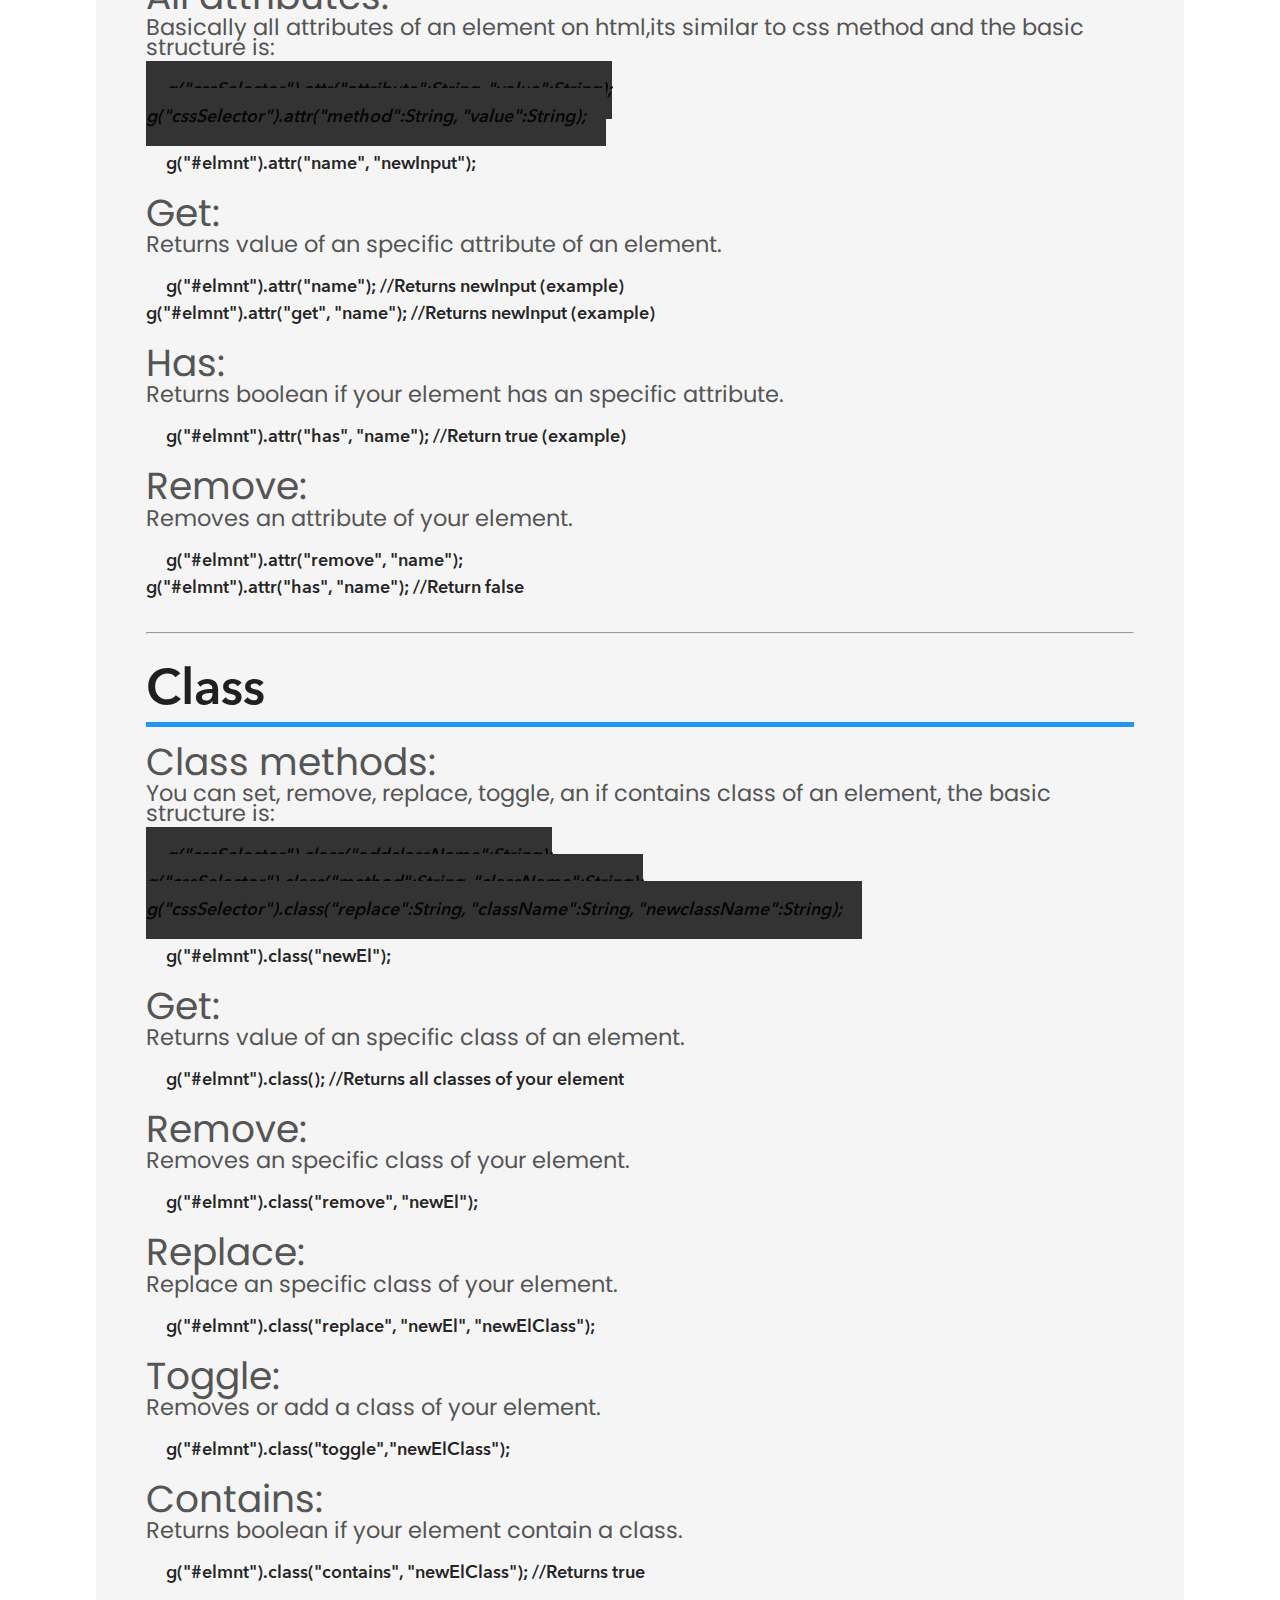
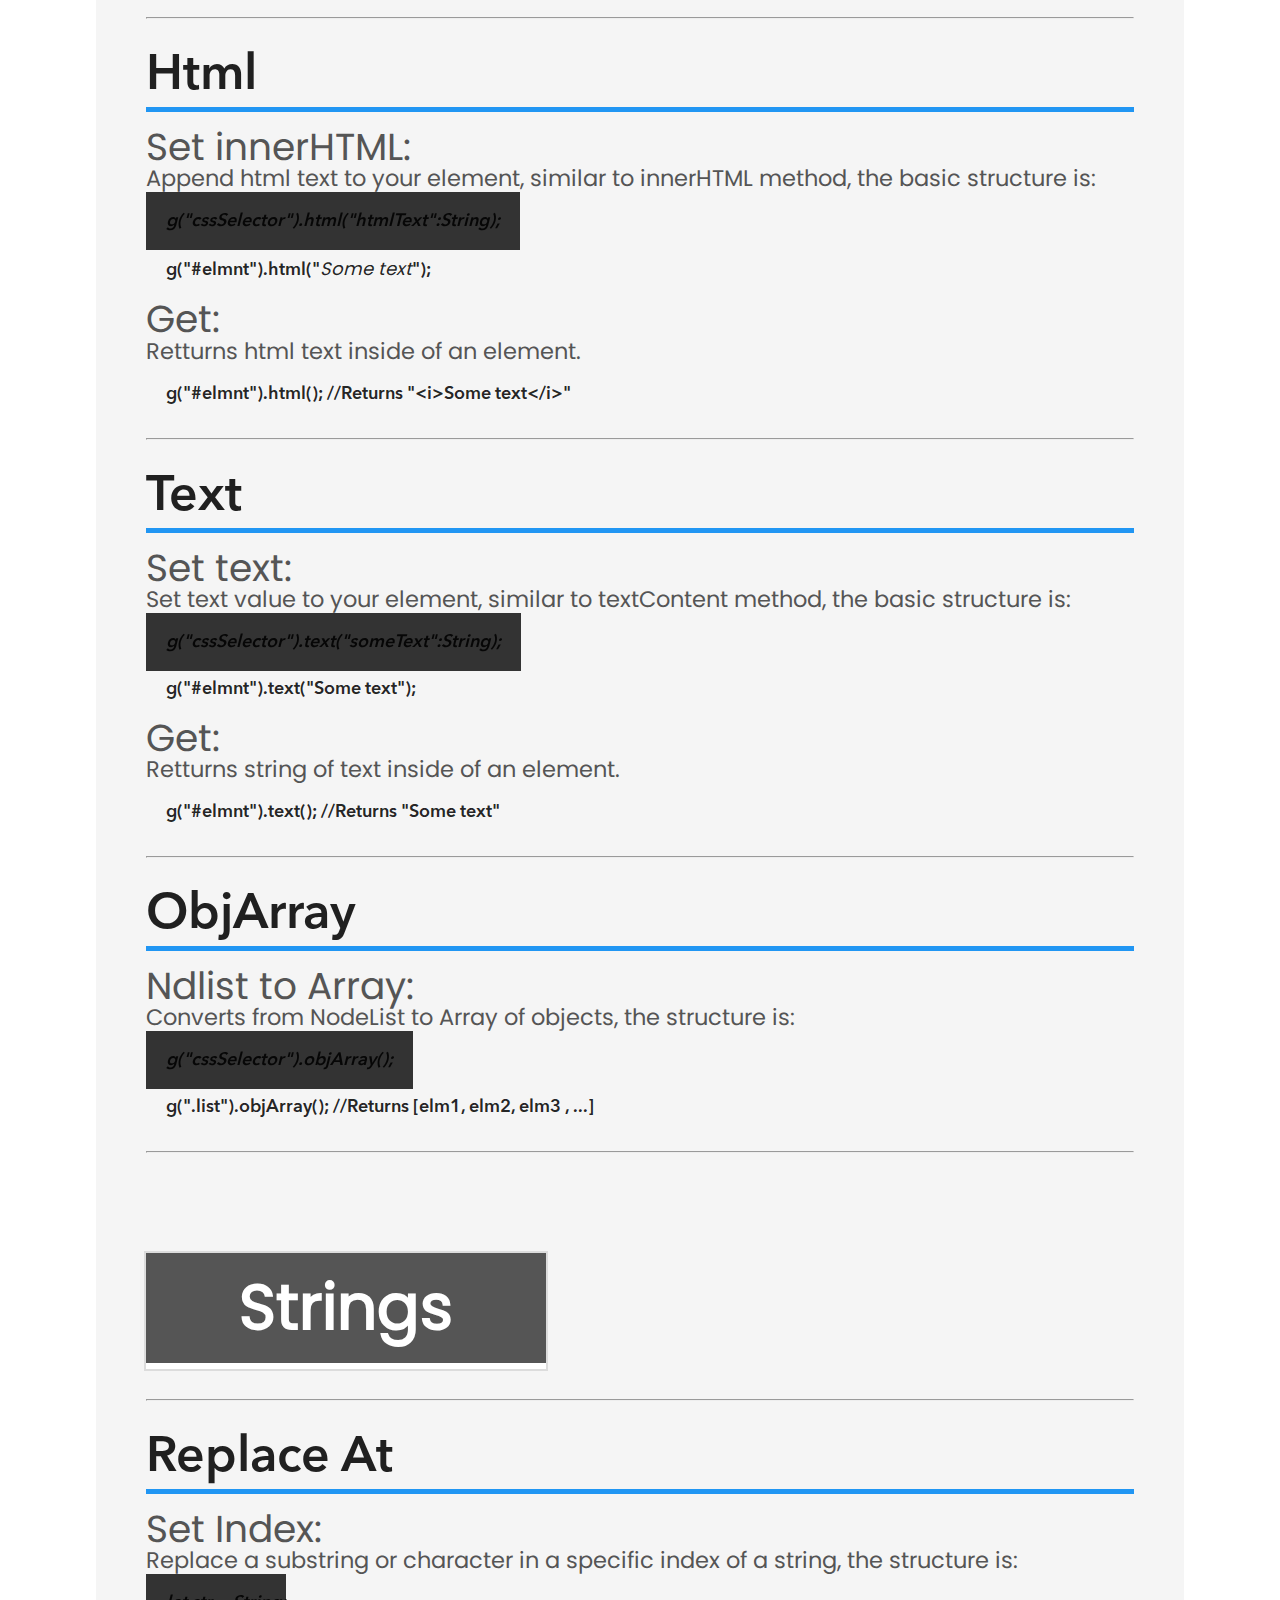
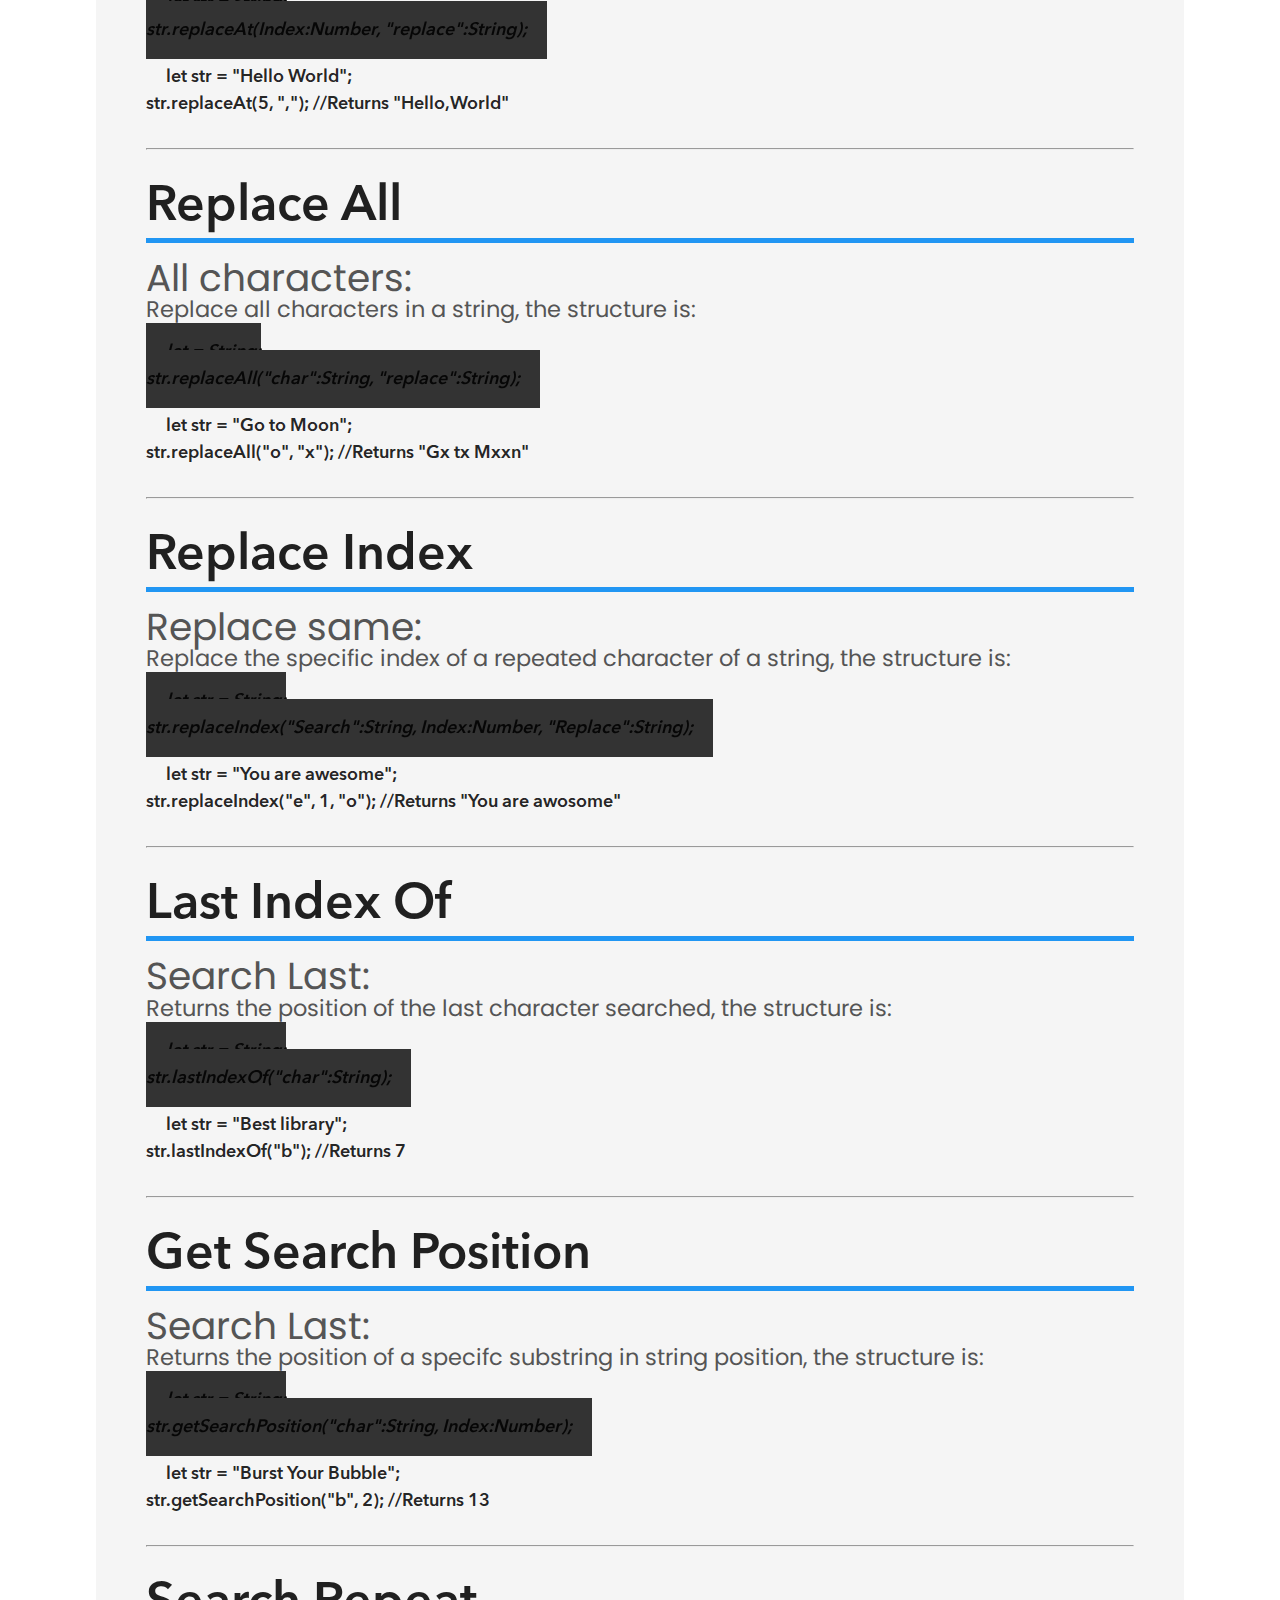
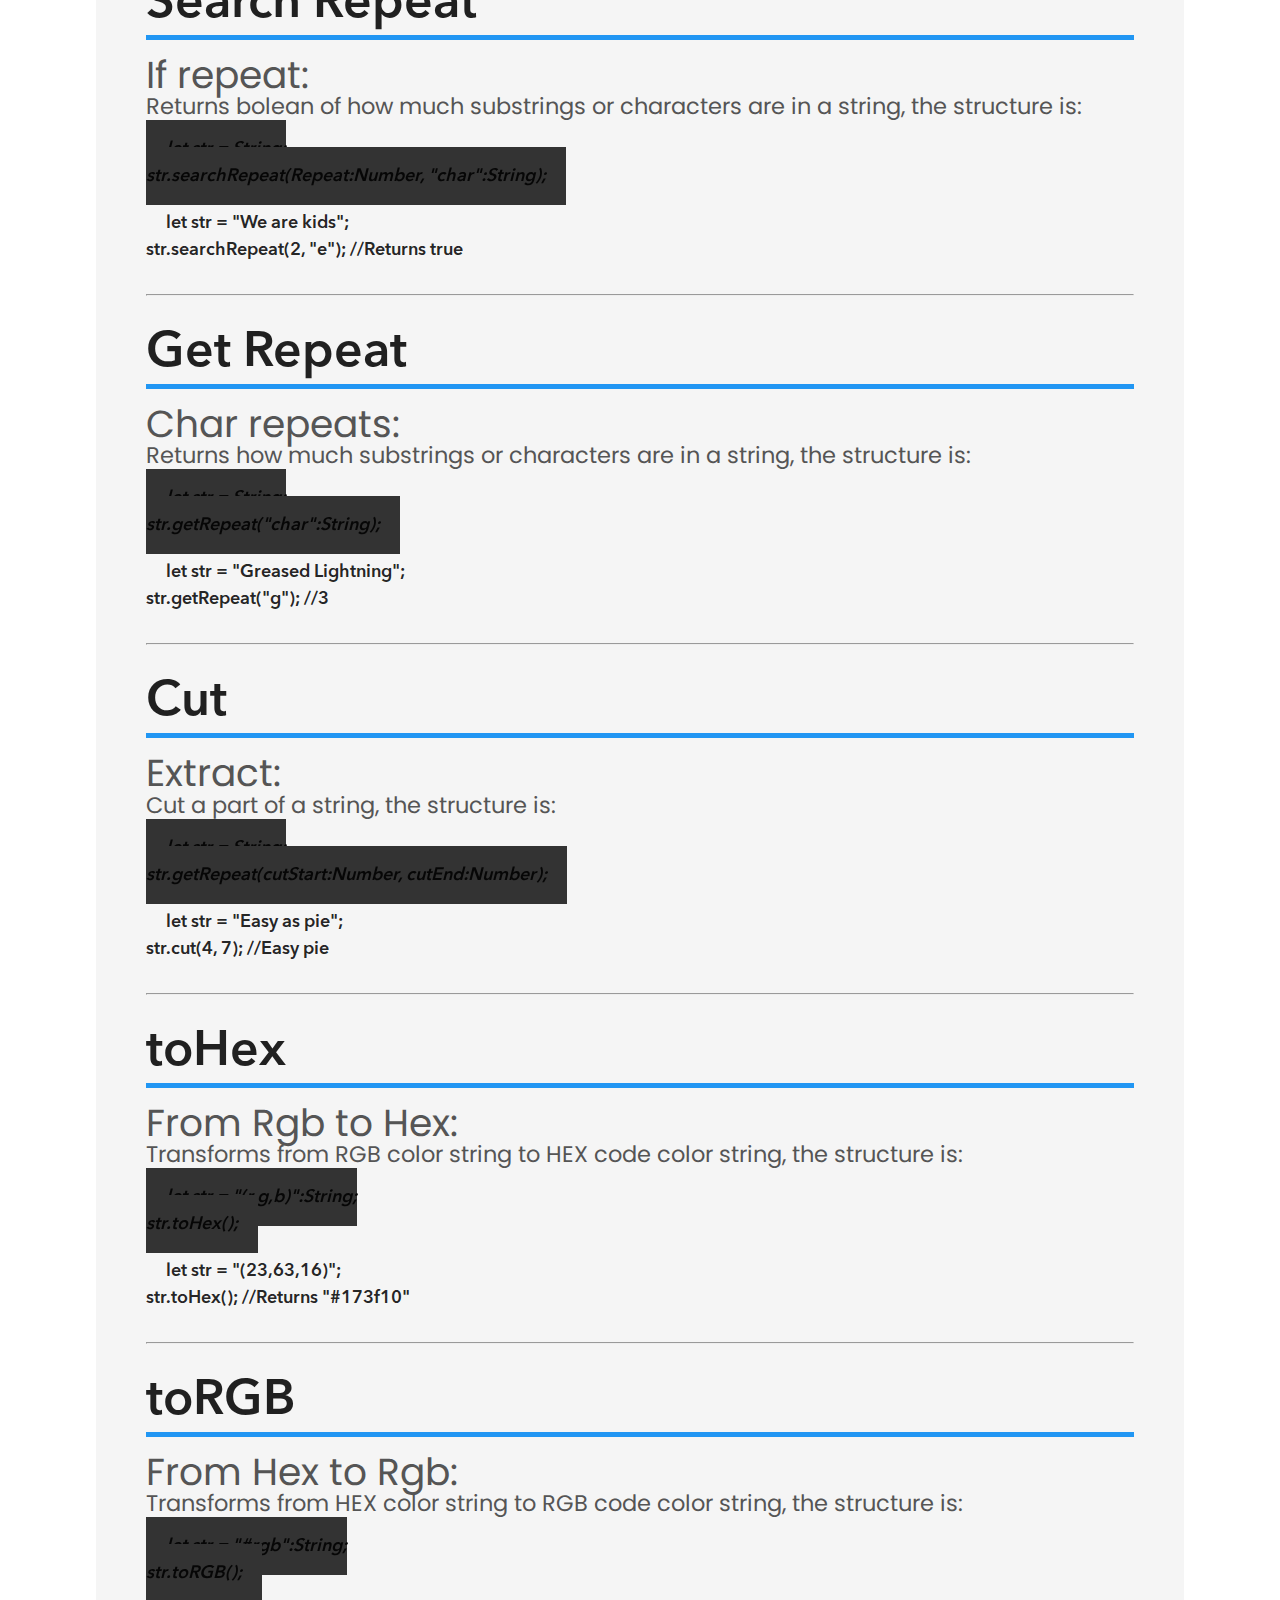
==== commit 1c60fe66: "Add files via upload" ====
--- a/index.html
+++ b/index.html
@@ -29,7 +29,12 @@
         </li>
         <li class="subs">Tools<i class="material-icons">expand_more</i>
             <ul>
-                <li class="sbs">Random Range</li>
+                <li class="sbs">R.Range</li>
+                <li class="sbs">Exec</li>
+                <li class="sbs">Print</li>
+                <li class="sbs">PrintLn</li>
+                <li class="sbs">Warning</li>
+                <li class="sbs">Error</li>
             </ul>
         </li>
         <li class="subs">Objects<i class="material-icons">expand_more</i>
@@ -65,6 +70,7 @@
         </li>
         <li class="subs">Arrays<i class="material-icons">expand_more</i>
             <ul>
+                <li class="sbs">Include Str</li>
                 <li class="sbs">Operations</li>
                 <li class="sbs">Max</li>
                 <li class="sbs">Min</li>
@@ -72,7 +78,7 @@
                 <li class="sbs">Combine</li>
             </ul>
         </li>
-        <li class="subs">Numbers<i class="material-icons">expand_more</i>
+        <li class="subs fs">Numbers<i class="material-icons">expand_more</i>
             <ul>
                 <li class="sbs">Root</li>
                 <li class="sbs">Pow</li>
@@ -177,10 +183,35 @@
     <hr>
     <h1 class="mainTit">Tools</h1>
     <hr>
-    <h1 class="heads" data-keywords="">Random Range</h1>
+    <h1 class="heads" data-keywords="number,random,range,math,min,max,tool,function">Random Range</h1>
     <h2 class="subHeads">Get Random:<p>Get random numbers by a range, the structure is:</p></h2>
     <pre><code class="js desc">let n = randomRange(Min:Number, Max:Number);</code></pre>
     <pre><code class="js">let n = randomRange(3, 9); //Returns any number from 3 to 9</code></pre>
+    <hr>
+    <h1 class="heads" data-keywords="tool,function,command,exec,document,terminal,browser,window">Exec</h1>
+    <h2 class="subHeads">Run command:<p>Shorcut for document.execCommand, the structure is:</p></h2>
+    <pre><code class="js desc">exec("command":String, aShowDefaultUI:Boolean, aValueArgument:String);</code></pre>
+    <pre><code class="js">exec("copy");</code></pre>
+    <hr>
+    <h1 class="heads" data-keywords="tool,function,console,log,print,terminal,browser,window,dev,developer,message,msg">Print</h1>
+    <h2 class="subHeads">Console print:<p>Shorcut for console.log, the structure is:</p></h2>
+    <pre><code class="js desc">print("command":String);</code></pre>
+    <pre><code class="js">print("Hello", "Gecko"); //Print Hello Gecko</code></pre>
+    <hr>
+    <h1 class="heads" data-keywords="tool,function,console,log,print,ln,terminal,browser,window,dev,developer,message,msg">PrintLn</h1>
+    <h2 class="subHeads">Console printLn:<p>Shorcut for console.log with return to the end, the structure is:</p></h2>
+    <pre><code class="js desc">printLn("command":String);</code></pre>
+    <pre><code class="js">printLn("Love", "myself"); //Print Love\n myself\n</code></pre>
+    <hr>
+    <h1 class="heads" data-keywords="tool,function,console,log,war,warning,terminal,browser,window,dev,developer,message,msg">Warning</h1>
+    <h2 class="subHeads">Console Warn:<p>Shorcut for console.warn, the structure is:</p></h2>
+    <pre><code class="js desc">warn("command":String);</code></pre>
+    <pre><code class="js">warn("Shut up!"); //Print ⚠️ Shut up!</code></pre>
+    <hr>
+    <h1 class="heads" data-keywords="tool,function,console,log,erro,terminal,browser,window,dev,developer,message,msg">Error</h1>
+    <h2 class="subHeads">Console Warn:<p>Shorcut for console.error, the structure is:</p></h2>
+    <pre><code class="js desc">error("command":String);</code></pre>
+    <pre><code class="js">error("Breaked"); //Print ❗Breaked</code></pre>
     <hr>
         <h1 class="mainTit">Objects</h1>
         <h1 class="heads ft" data-keywords="object,objects,select,selectors,get,basic,structure,element,elements,selection,one,list,ranges,range,limiters,limiter,$,g,geckojs,install,npm,download,jquery,installation">Selectors</h1>
@@ -717,7 +748,6 @@
     
     var liToggle = true;
     g(".side-nav > .subs").event("click", (e)=>{
-        console.log(e.target.class("contains", "sbs"));
         if(e.target.class("contains", "sbs") == false){
         var ul = e.target.find("ul");
         var ths = ul.childNodes;
@@ -730,7 +760,7 @@
         var h = ths[1].css("get", "height").replace("px", "").toInt()*l;
         if(liToggle){
             i.text("expand_less");
-            ul.animates(`transform: scaleY(1);opacity:1;height:${h-15}px`, 300);
+            ul.animates(`transform: scaleY(1);opacity:1;height:${h-13}px`, 300);
             e.target.event("oclick", (e)=>{
                 ul.animates(`opacity:0;height:0`, 300);
                 i.text("expand_more");
@@ -748,7 +778,7 @@
     var titles = g(".heads");
     var subs = g(".sbs");
     var off = [];
-    for(var i=0;i<titles.length;i++){
+    for(let i=0;i<titles.length;i++){
         subs[i].attr("data-scroll", titles[i].offsetTop);
     }
    }
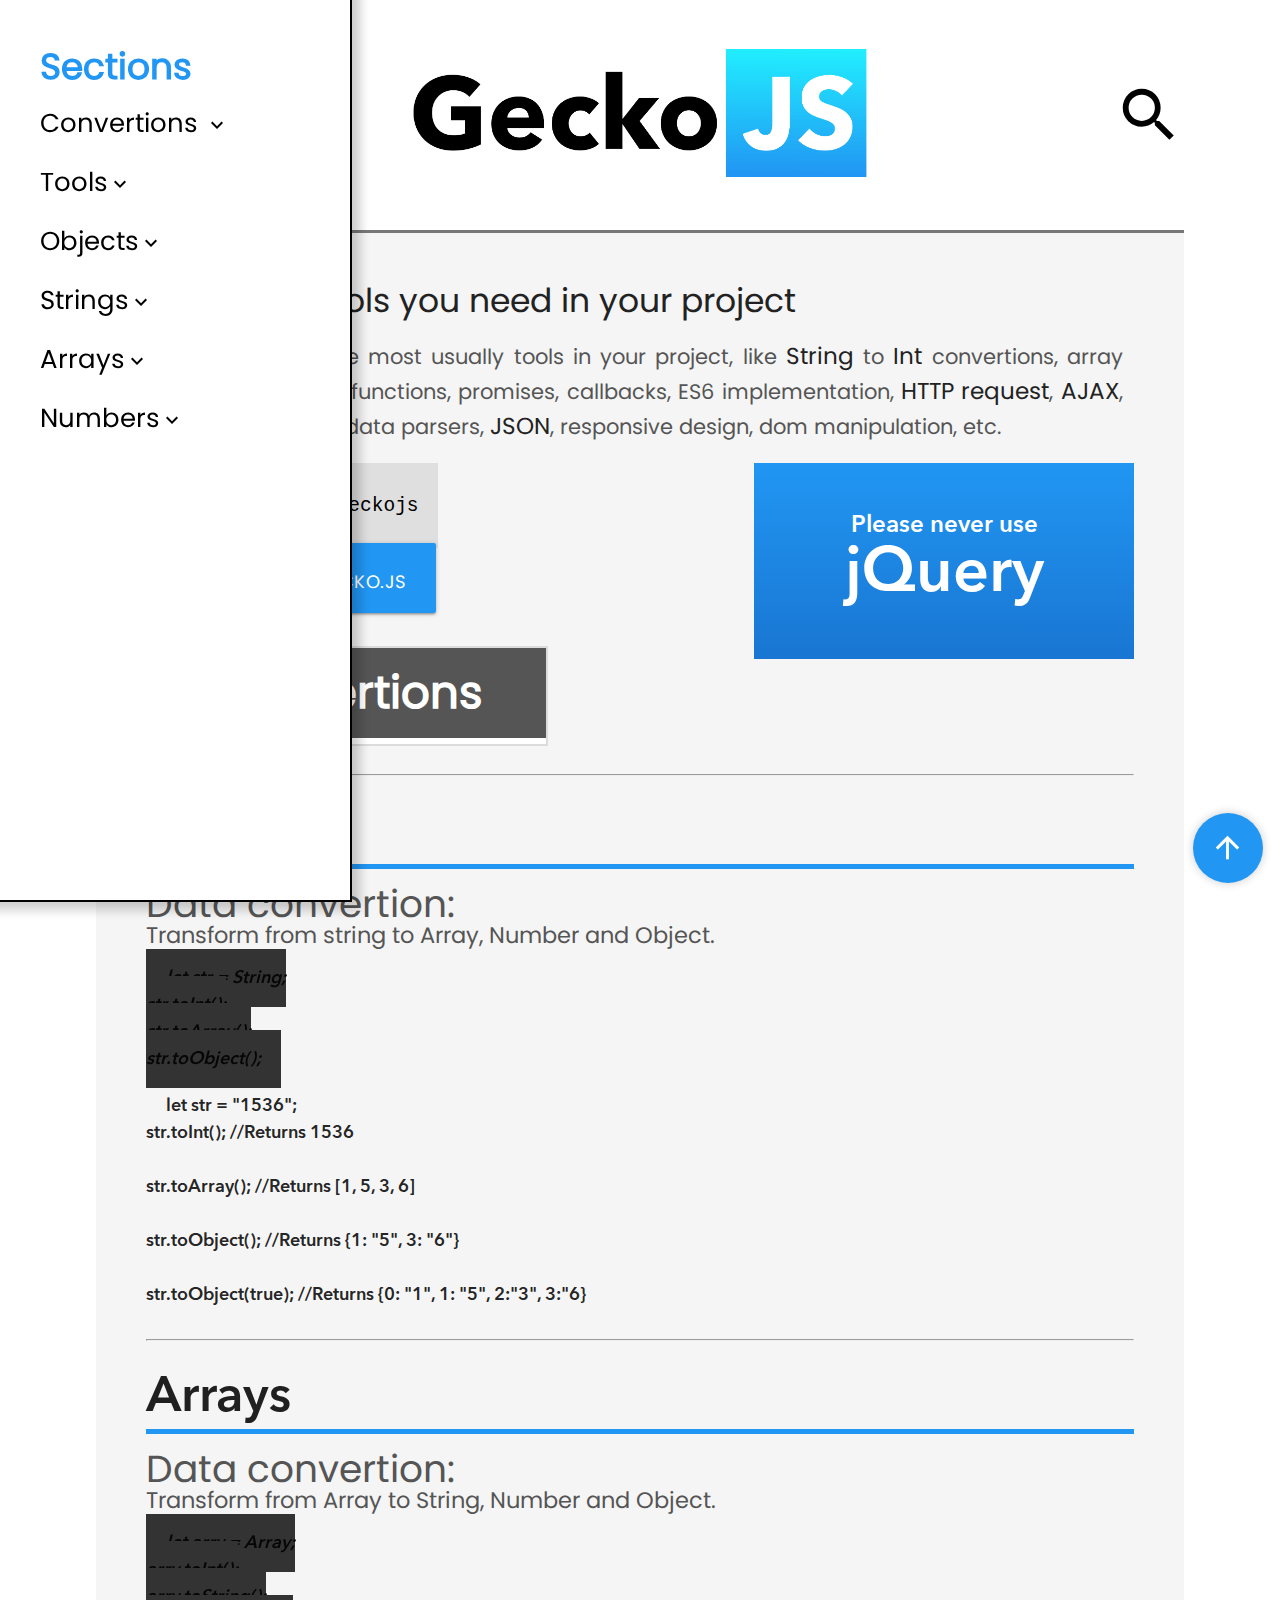
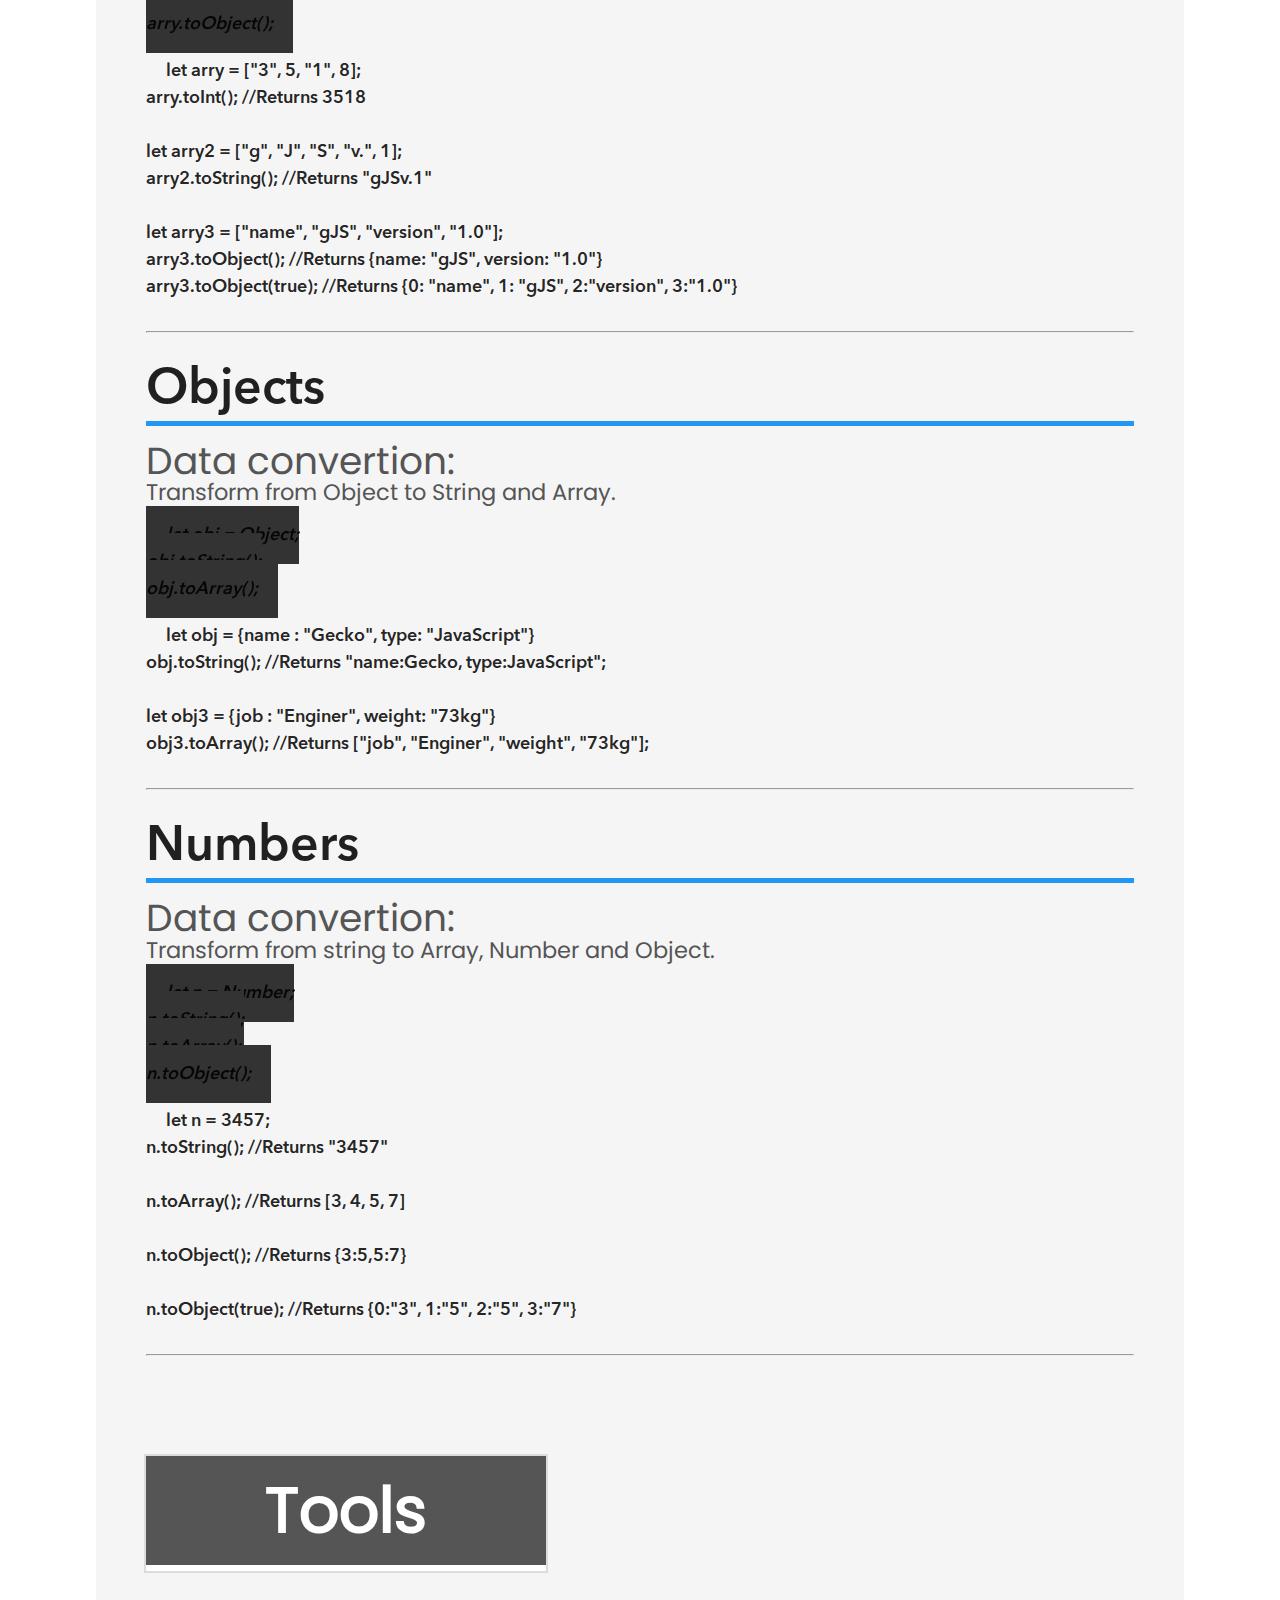
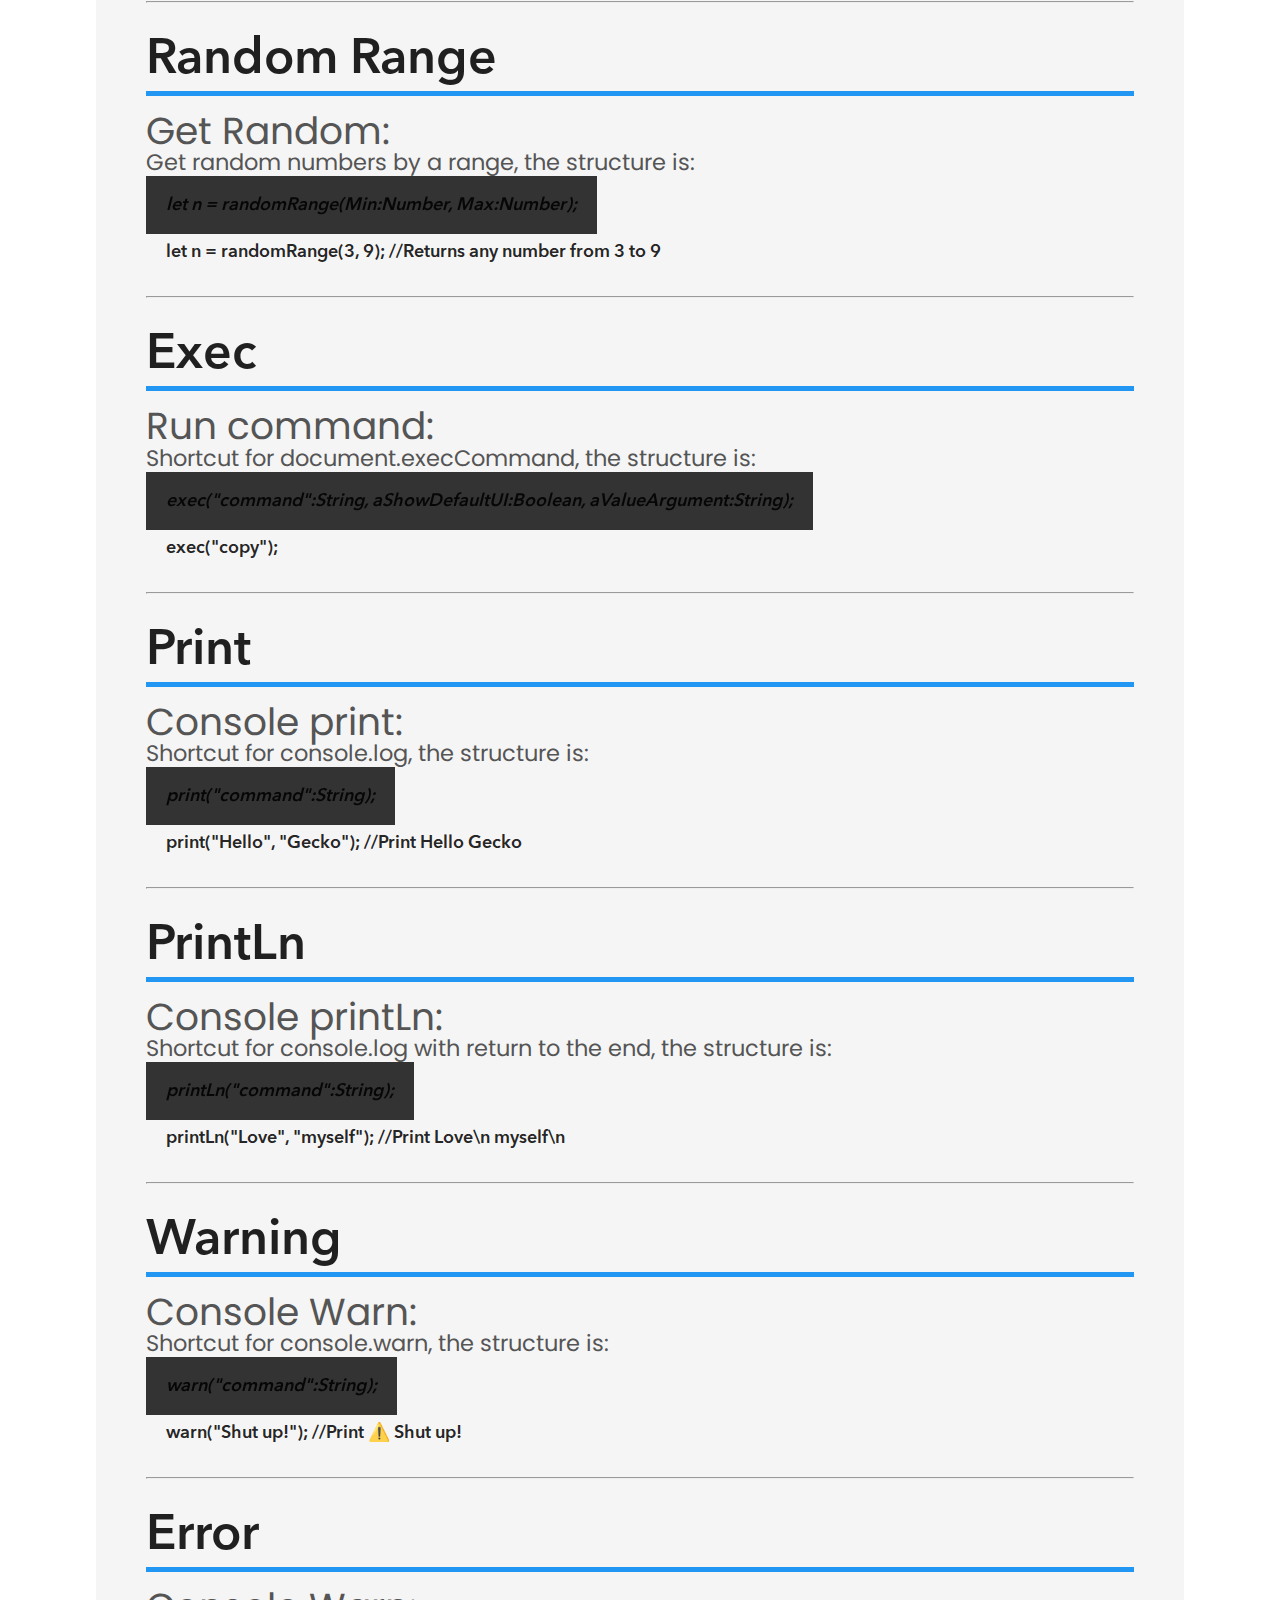
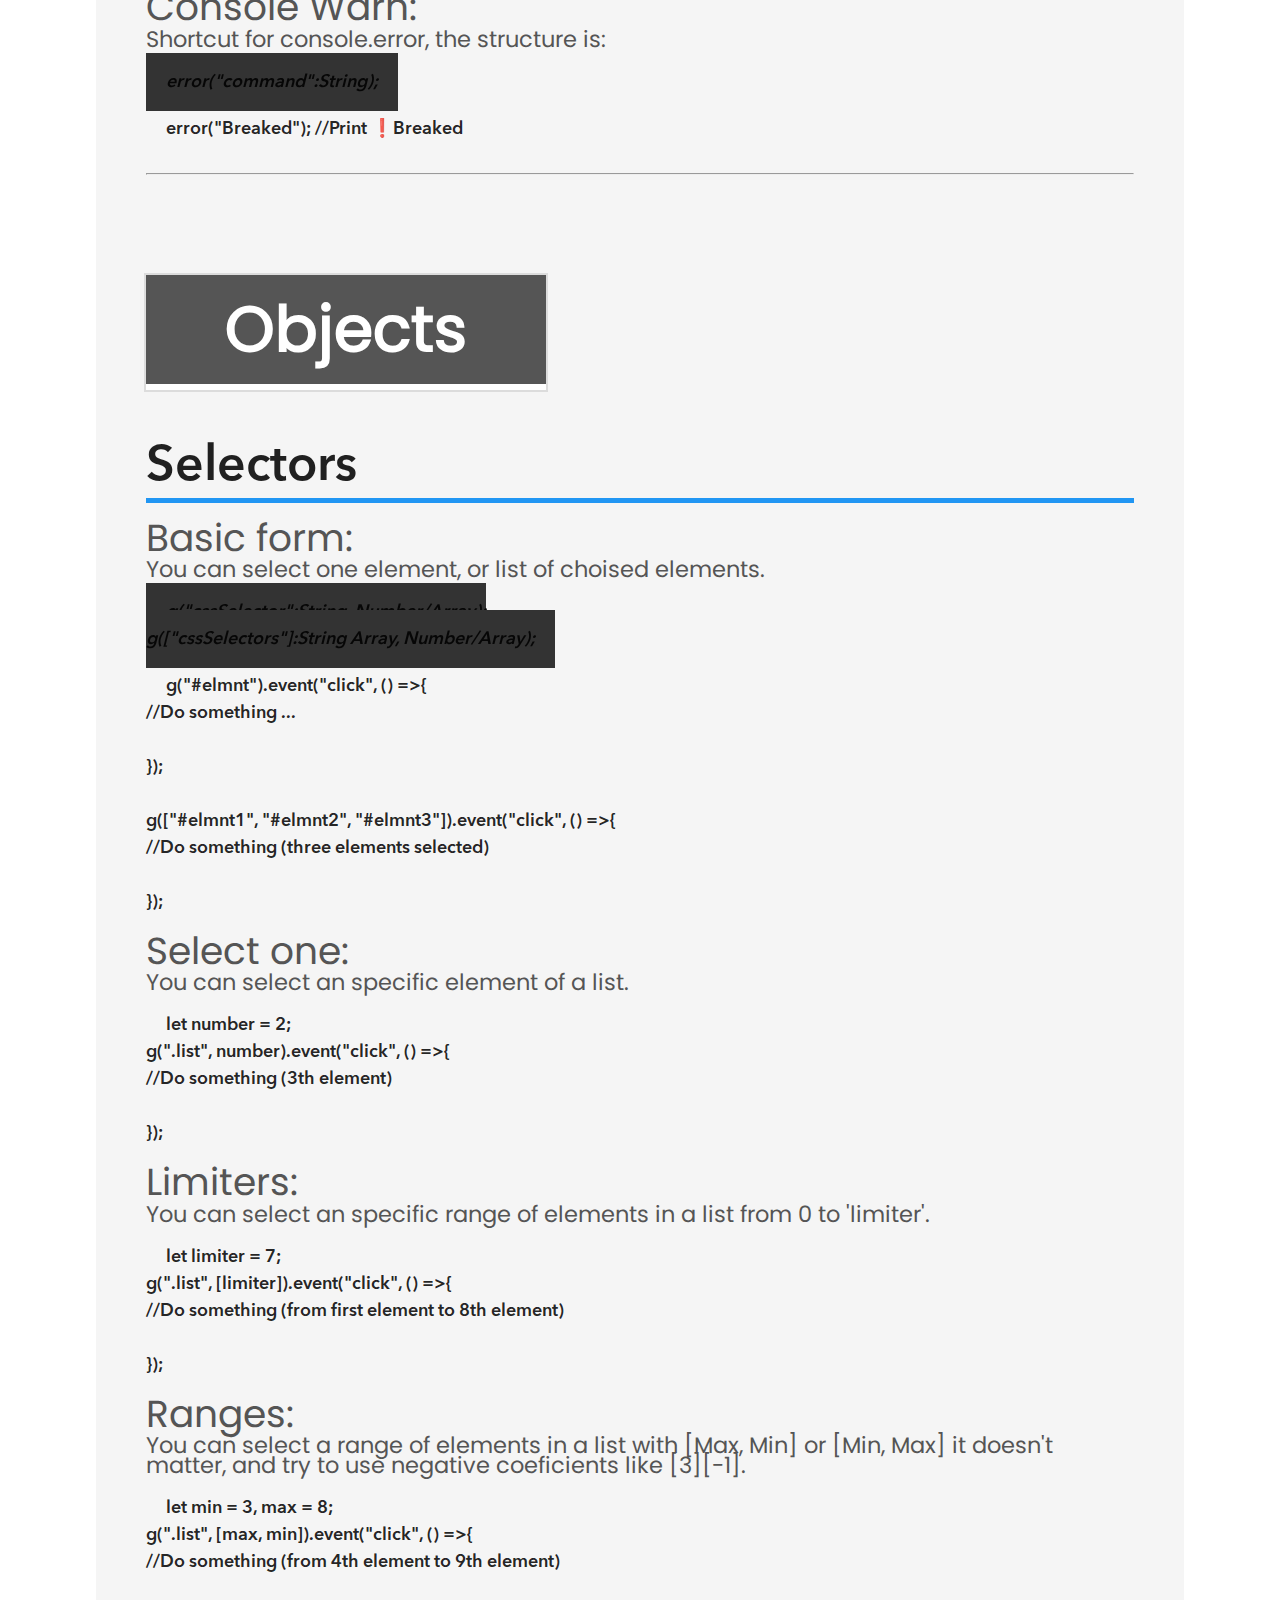
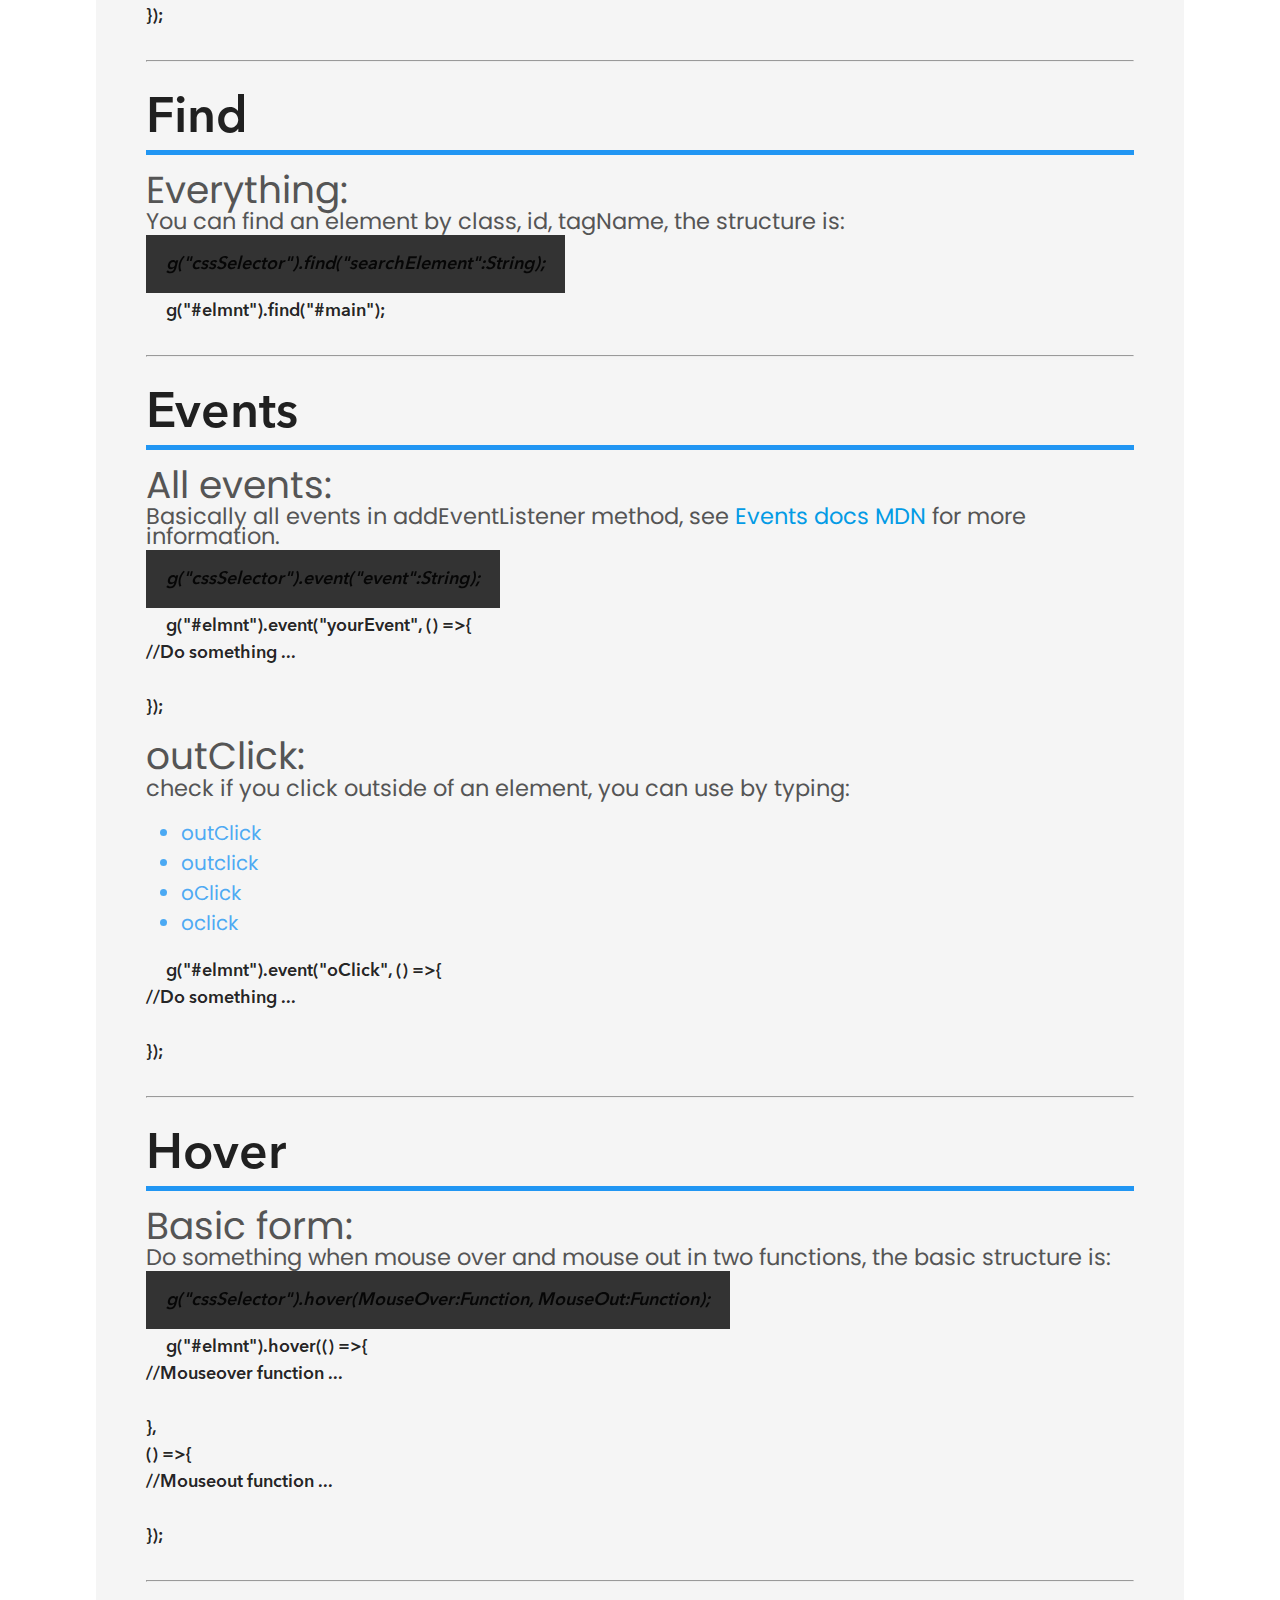
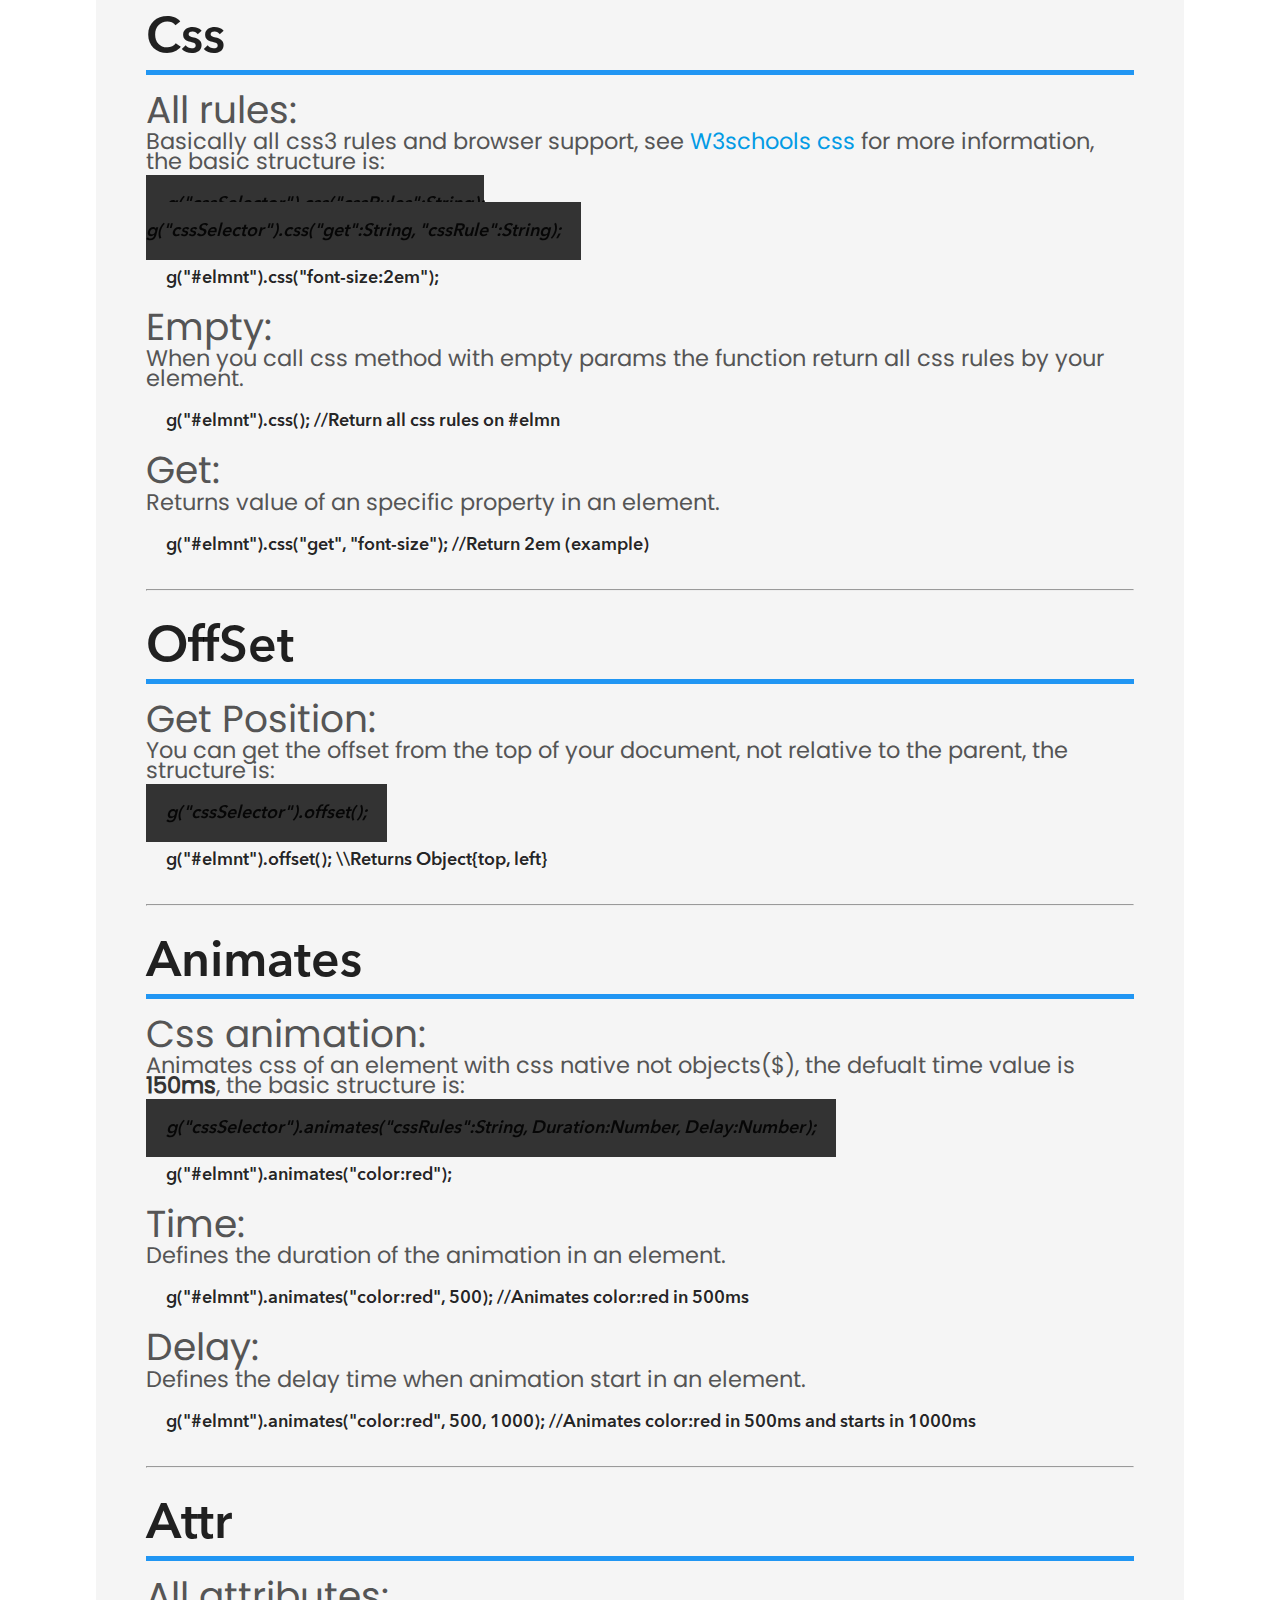
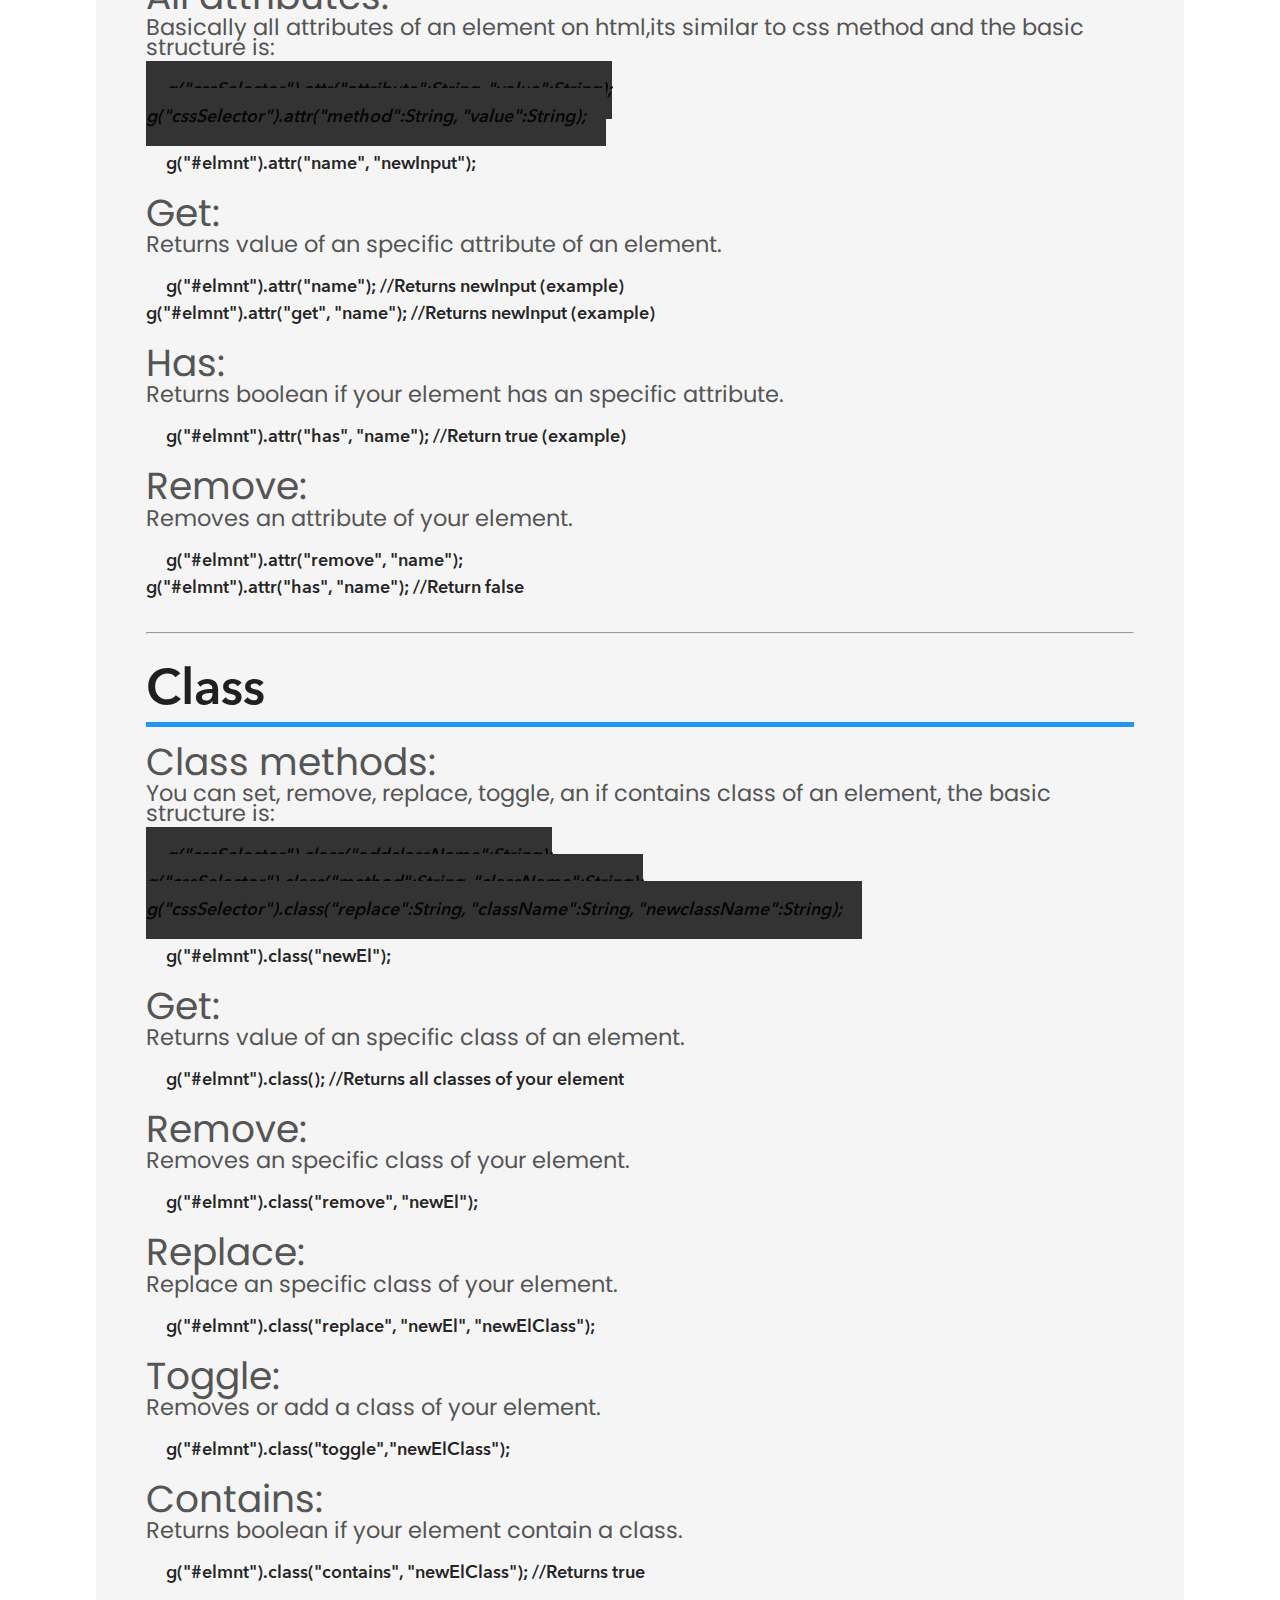
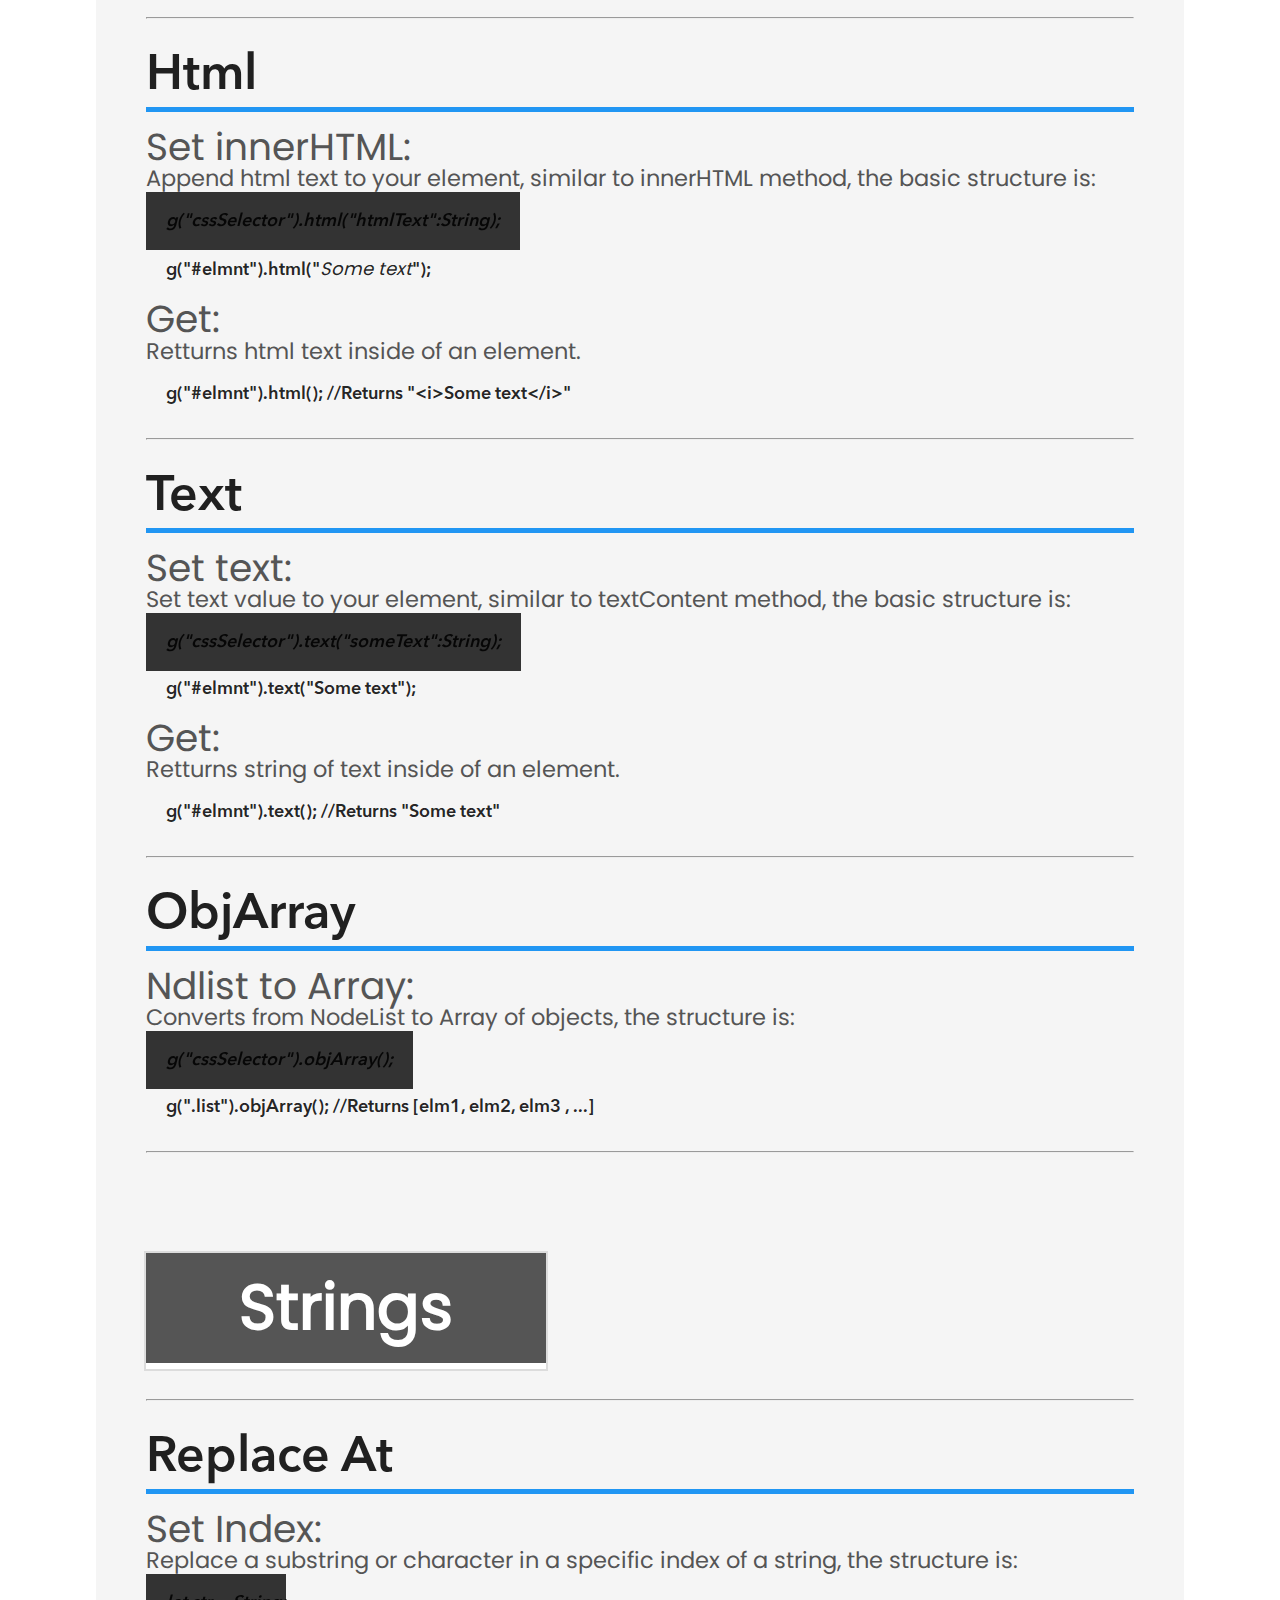
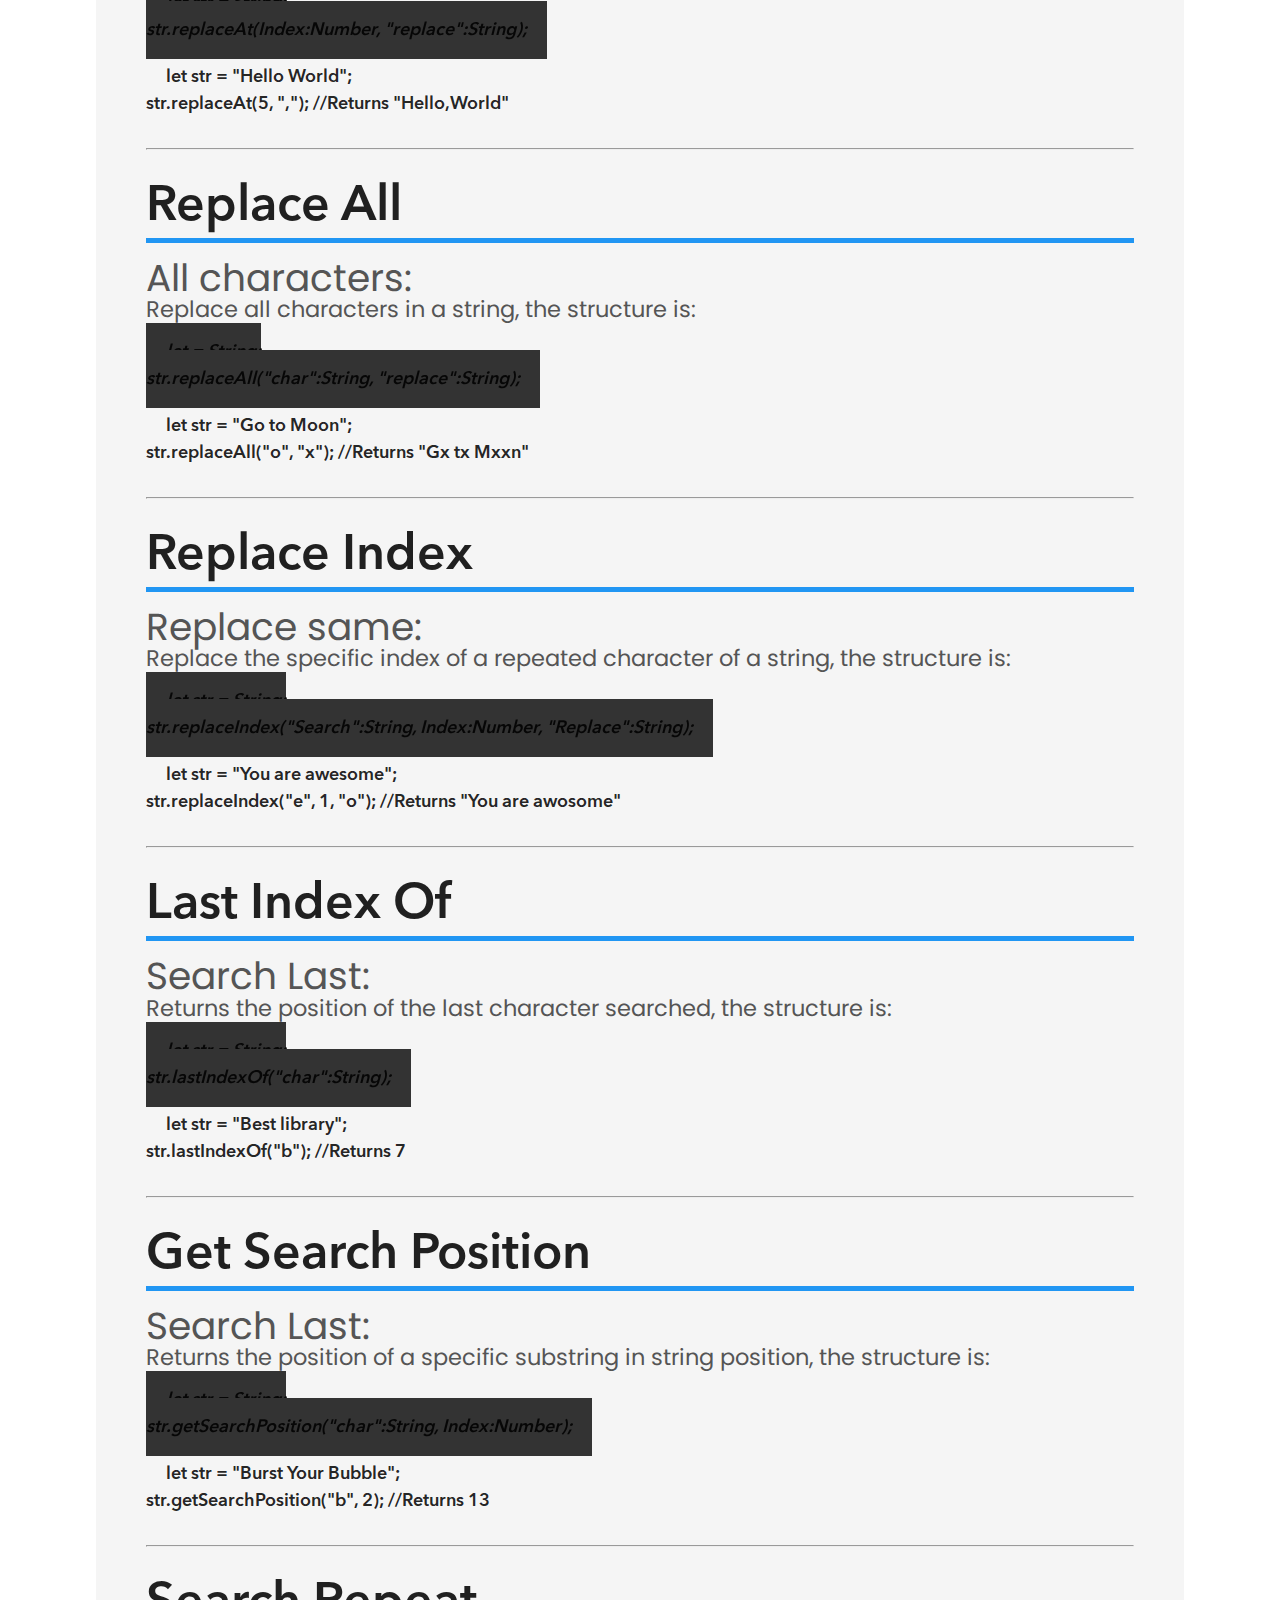
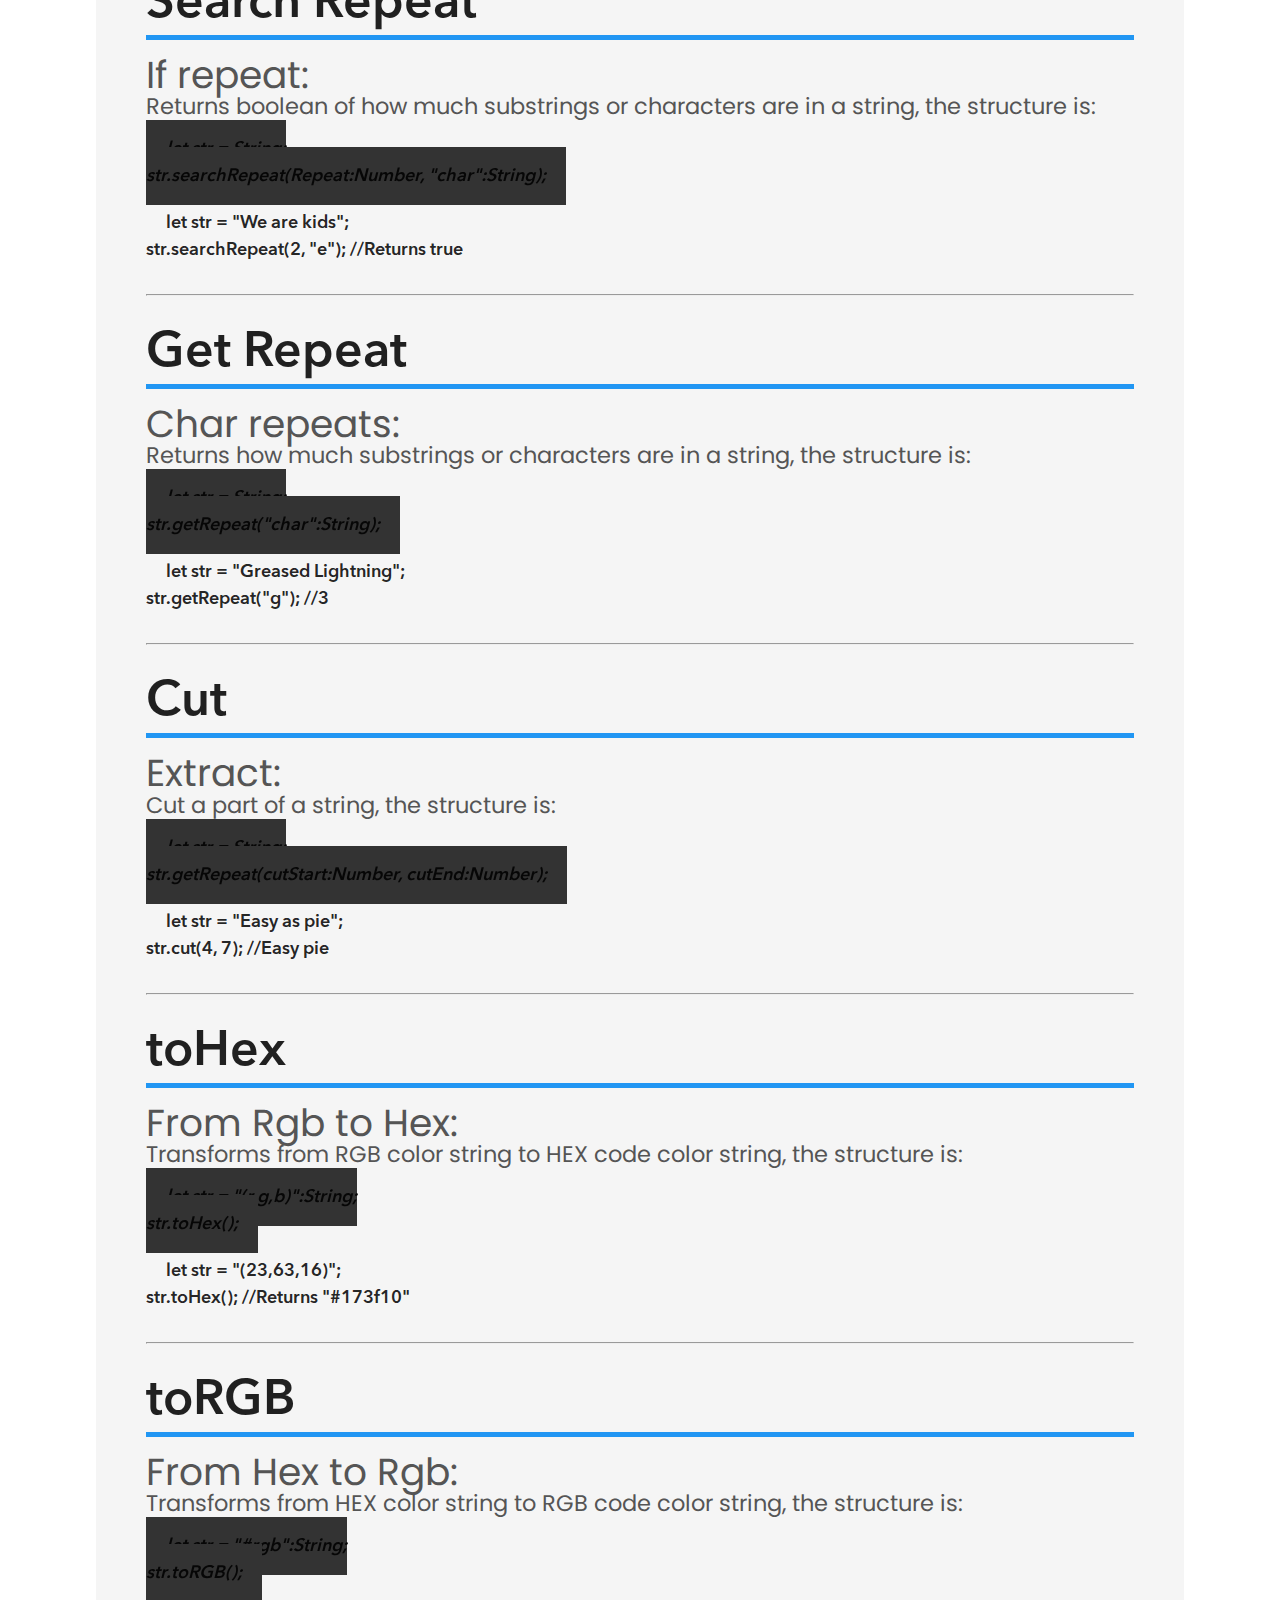
==== commit 2e4de676: "Add files via upload" ====
--- a/index.html
+++ b/index.html
@@ -29,7 +29,7 @@
         </li>
         <li class="subs">Tools<i class="material-icons">expand_more</i>
             <ul>
-                <li class="sbs">R.Range</li>
+                <li class="sbs">Random.R</li>
                 <li class="sbs">Exec</li>
                 <li class="sbs">Print</li>
                 <li class="sbs">PrintLn</li>
@@ -189,27 +189,27 @@
     <pre><code class="js">let n = randomRange(3, 9); //Returns any number from 3 to 9</code></pre>
     <hr>
     <h1 class="heads" data-keywords="tool,function,command,exec,document,terminal,browser,window">Exec</h1>
-    <h2 class="subHeads">Run command:<p>Shorcut for document.execCommand, the structure is:</p></h2>
+    <h2 class="subHeads">Run command:<p>Shortcut for document.execCommand, the structure is:</p></h2>
     <pre><code class="js desc">exec("command":String, aShowDefaultUI:Boolean, aValueArgument:String);</code></pre>
     <pre><code class="js">exec("copy");</code></pre>
     <hr>
     <h1 class="heads" data-keywords="tool,function,console,log,print,terminal,browser,window,dev,developer,message,msg">Print</h1>
-    <h2 class="subHeads">Console print:<p>Shorcut for console.log, the structure is:</p></h2>
+    <h2 class="subHeads">Console print:<p>Shortcut for console.log, the structure is:</p></h2>
     <pre><code class="js desc">print("command":String);</code></pre>
     <pre><code class="js">print("Hello", "Gecko"); //Print Hello Gecko</code></pre>
     <hr>
     <h1 class="heads" data-keywords="tool,function,console,log,print,ln,terminal,browser,window,dev,developer,message,msg">PrintLn</h1>
-    <h2 class="subHeads">Console printLn:<p>Shorcut for console.log with return to the end, the structure is:</p></h2>
+    <h2 class="subHeads">Console printLn:<p>Shortcut for console.log with return to the end, the structure is:</p></h2>
     <pre><code class="js desc">printLn("command":String);</code></pre>
     <pre><code class="js">printLn("Love", "myself"); //Print Love\n myself\n</code></pre>
     <hr>
     <h1 class="heads" data-keywords="tool,function,console,log,war,warning,terminal,browser,window,dev,developer,message,msg">Warning</h1>
-    <h2 class="subHeads">Console Warn:<p>Shorcut for console.warn, the structure is:</p></h2>
+    <h2 class="subHeads">Console Warn:<p>Shortcut for console.warn, the structure is:</p></h2>
     <pre><code class="js desc">warn("command":String);</code></pre>
     <pre><code class="js">warn("Shut up!"); //Print ⚠️ Shut up!</code></pre>
     <hr>
     <h1 class="heads" data-keywords="tool,function,console,log,erro,terminal,browser,window,dev,developer,message,msg">Error</h1>
-    <h2 class="subHeads">Console Warn:<p>Shorcut for console.error, the structure is:</p></h2>
+    <h2 class="subHeads">Console Warn:<p>Shortcut for console.error, the structure is:</p></h2>
     <pre><code class="js desc">error("command":String);</code></pre>
     <pre><code class="js">error("Breaked"); //Print ❗Breaked</code></pre>
     <hr>
@@ -247,7 +247,7 @@
 });</code></pre>
     <hr>
     <h1 class="heads" data-keywords="object,objects,find,search,get,element,elements,list,select,selectors,$,g,get">Find</h1>
-    <h2 class="subHeads">Everythig:<p>You can find an element by class, id, tagName, the structure is:</p></h2>
+    <h2 class="subHeads">Everything:<p>You can find an element by class, id, tagName, the structure is:</p></h2>
     <pre><code class="js desc">g("cssSelector").find("searchElement":String);</code></pre>
     <pre><code class="js">g("#elmnt").find("#main");</code></pre>
     <hr>
@@ -299,7 +299,7 @@
     <pre><code class="js">g("#elmnt").offset(); \\Returns Object{top, left}</code></pre>
     <hr>
     <h1 class="heads" data-keywords="object,objects,css,style,css3,rules,properties,property,rule,get,computedstyle,styles,animation,animate,animations,transition,transitions,add">Animates</h1>
-    <h2 class="subHeads">Css animation:<p>Animates css of an element with css native not objects($), the dafualt time value is <span>150ms</span>, the basic structure is:</p></h2>
+    <h2 class="subHeads">Css animation:<p>Animates css of an element with css native not objects($), the defualt time value is <span>150ms</span>, the basic structure is:</p></h2>
     <pre><code class="js desc">g("cssSelector").animates("cssRules":String, Duration:Number, Delay:Number);</code></pre>
     <pre><code class="js">g("#elmnt").animates("color:red");</code></pre>
     <h2 class="subHeads">Time: <p>Defines the duration of the animation in an element.</p></h2>
@@ -391,14 +391,14 @@
 str.lastIndexOf("b"); //Returns 7</code></pre>
     <hr>
     <h1 class="heads" data-keywords="string,strings,substring,index,of,substr,at,search,position,get,char,chars,characters,character">Get Search Position</h1>
-    <h2 class="subHeads">Search Last:<p>Returns the position of a specifc substring in string position, the structure is:</p></h2>
+    <h2 class="subHeads">Search Last:<p>Returns the position of a specific substring in string position, the structure is:</p></h2>
     <pre><code class="js desc">let str = String;
 str.getSearchPosition("char":String, Index:Number);</code></pre>
     <pre><code class="js">let str = "Burst Your Bubble";
 str.getSearchPosition("b", 2); //Returns 13</code></pre>
     <hr>
     <h1 class="heads" data-keywords="string,strings,substring,index,of,substr,at,search,repeat,char,chars,characters,character">Search Repeat</h1>
-    <h2 class="subHeads">If repeat:<p>Returns bolean of how much substrings or characters are in a string, the structure is:</p></h2>
+    <h2 class="subHeads">If repeat:<p>Returns boolean of how much substrings or characters are in a string, the structure is:</p></h2>
     <pre><code class="js desc">let str = String;
 str.searchRepeat(Repeat:Number, "char":String);</code></pre>
     <pre><code class="js">let str = "We are kids";
@@ -586,7 +586,7 @@
             <h1>Make libraries fasted again</h1>
         </section>
         <footer>
-            <strong>GeckoJS© all rights reserved <br> John Resig dont like this</strong>
+            <strong>GeckoJS© all rights reserved <br> John Resig doesn't like this</strong>
         </footer>
     </body>
     <script src="./materialize/js/materialize.min.js"></script>
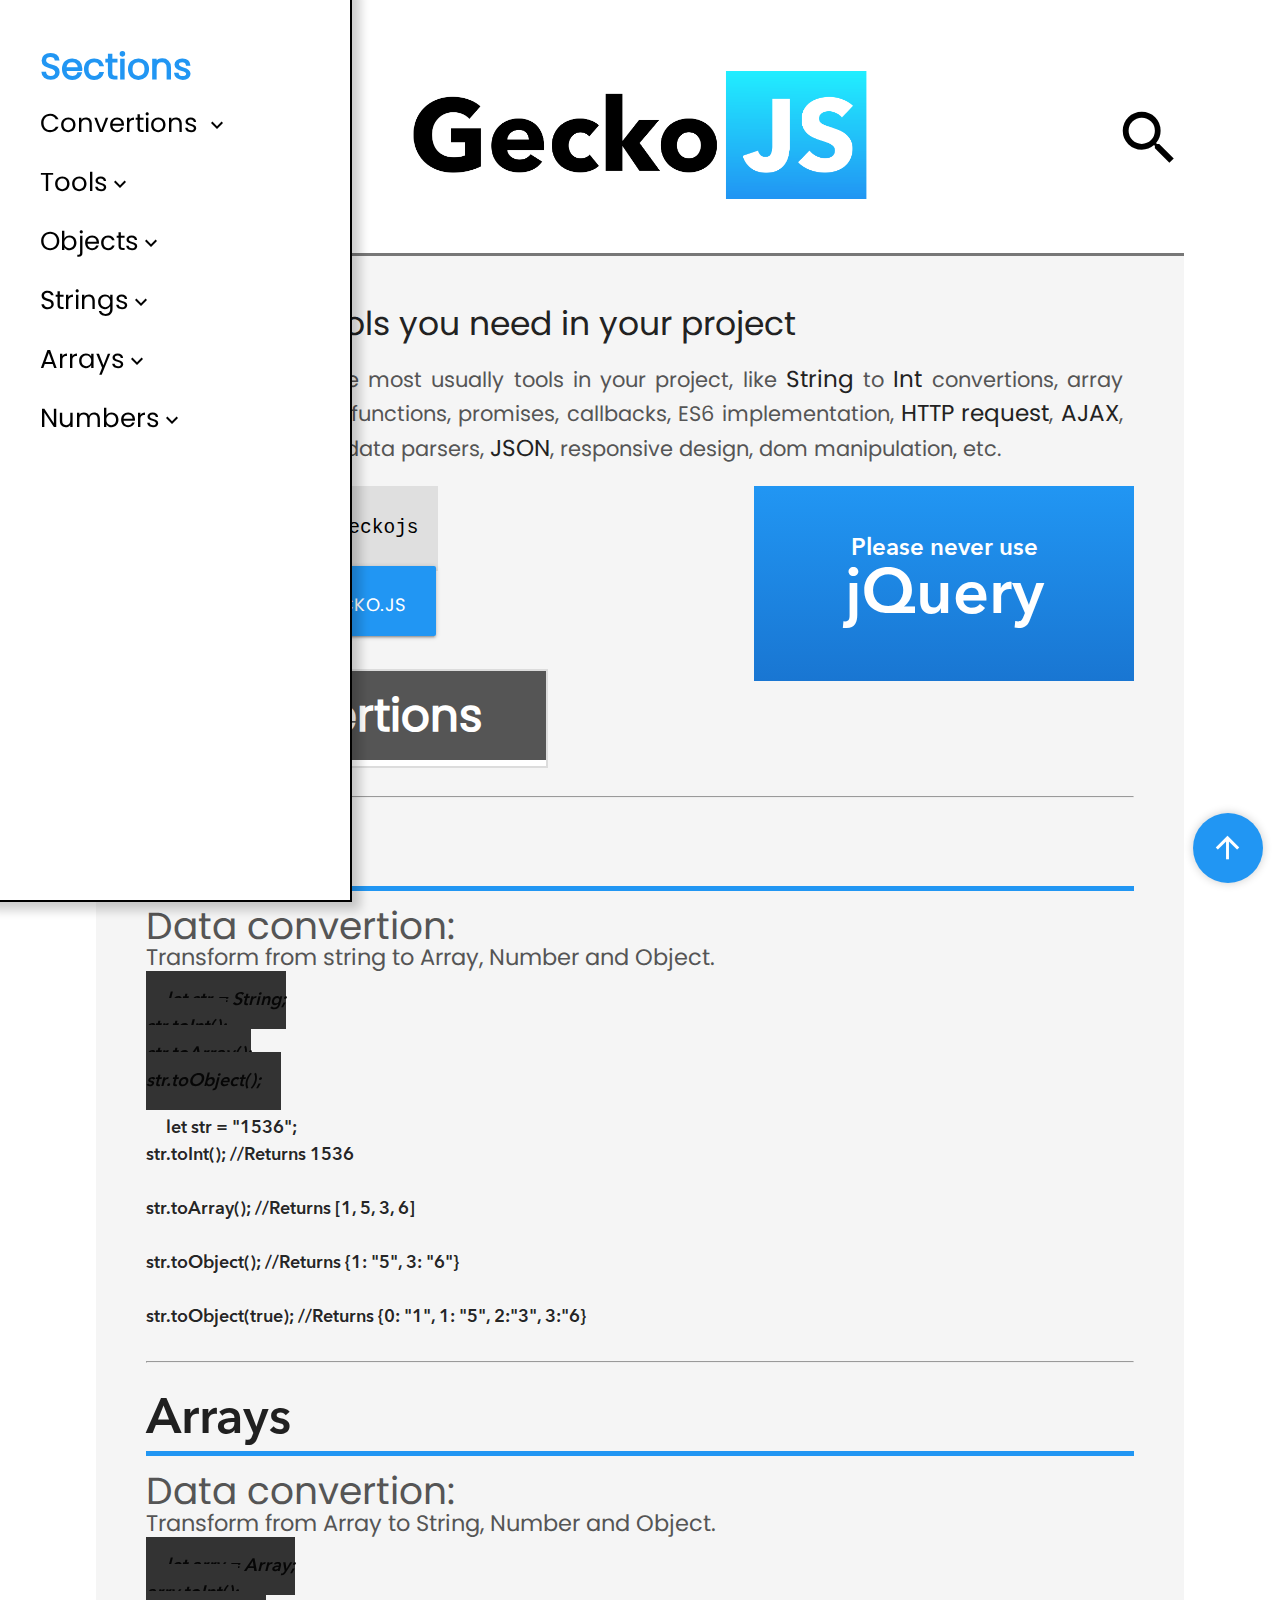
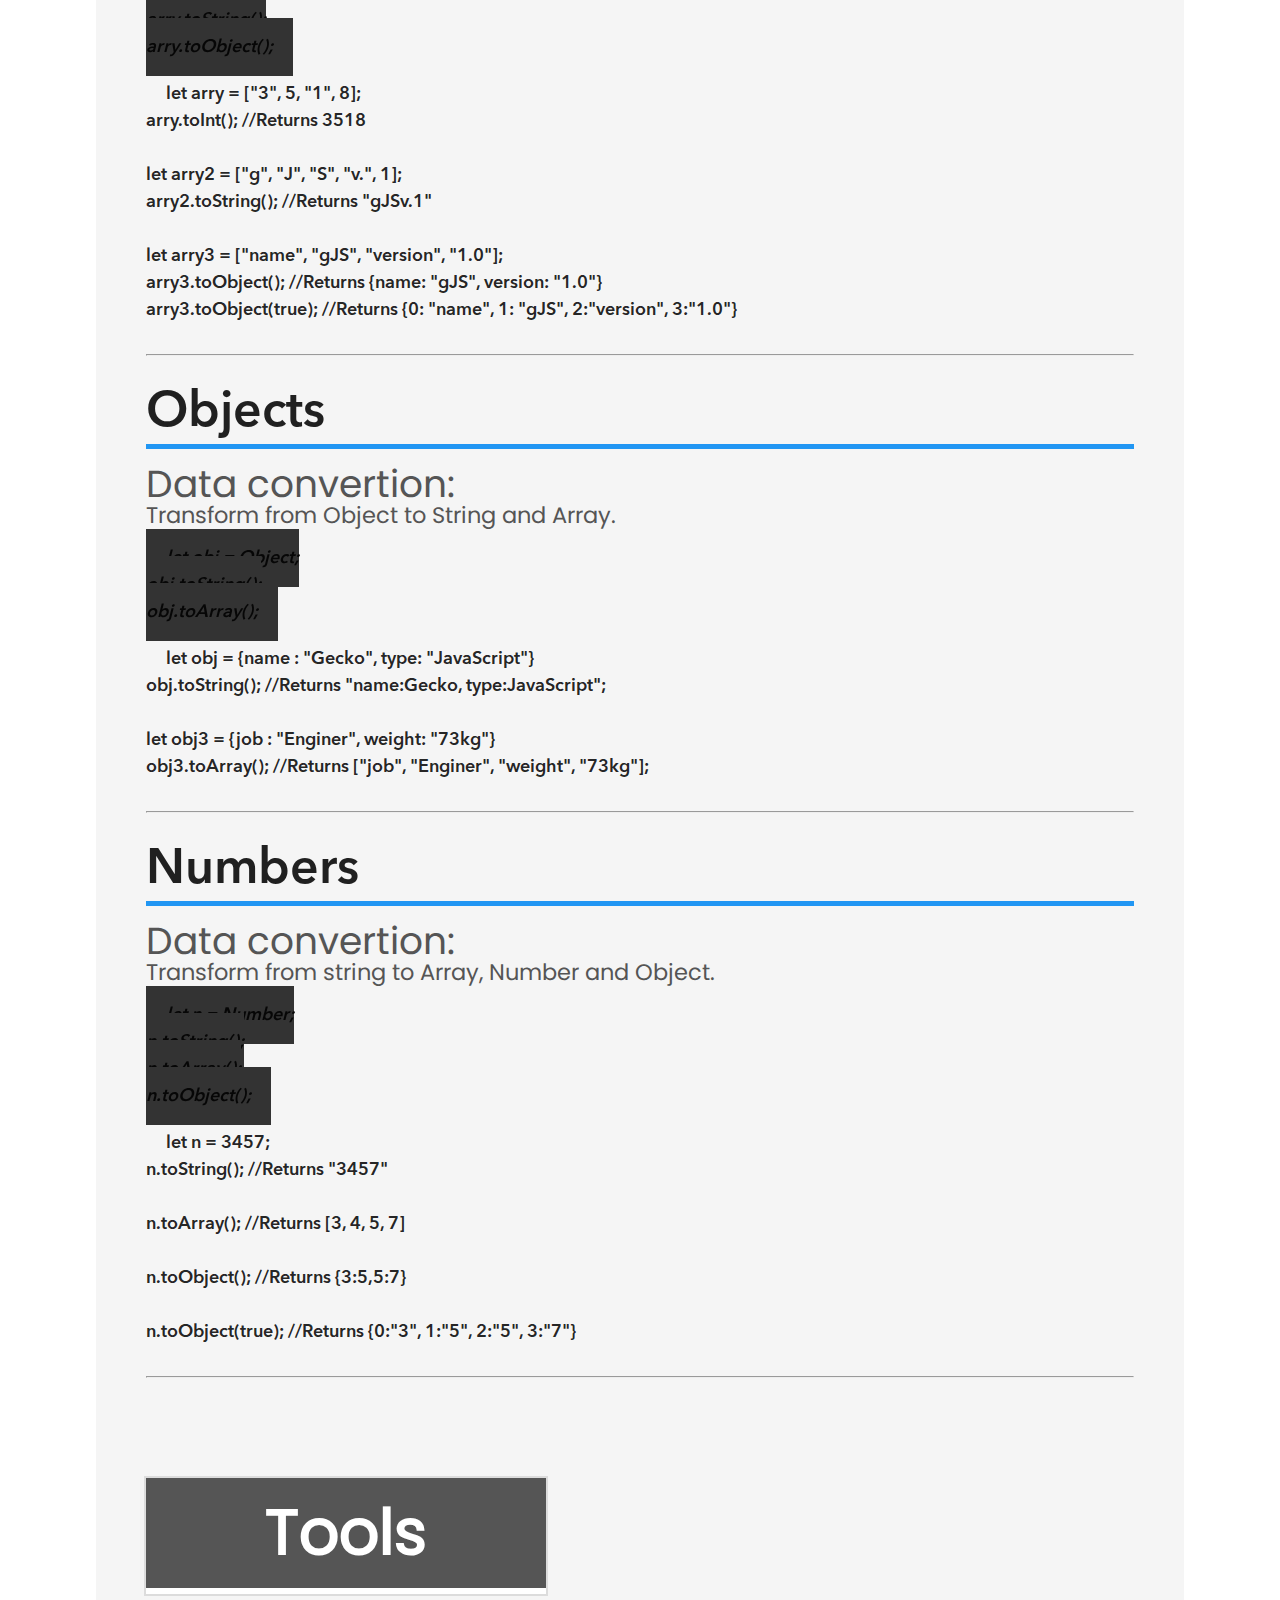
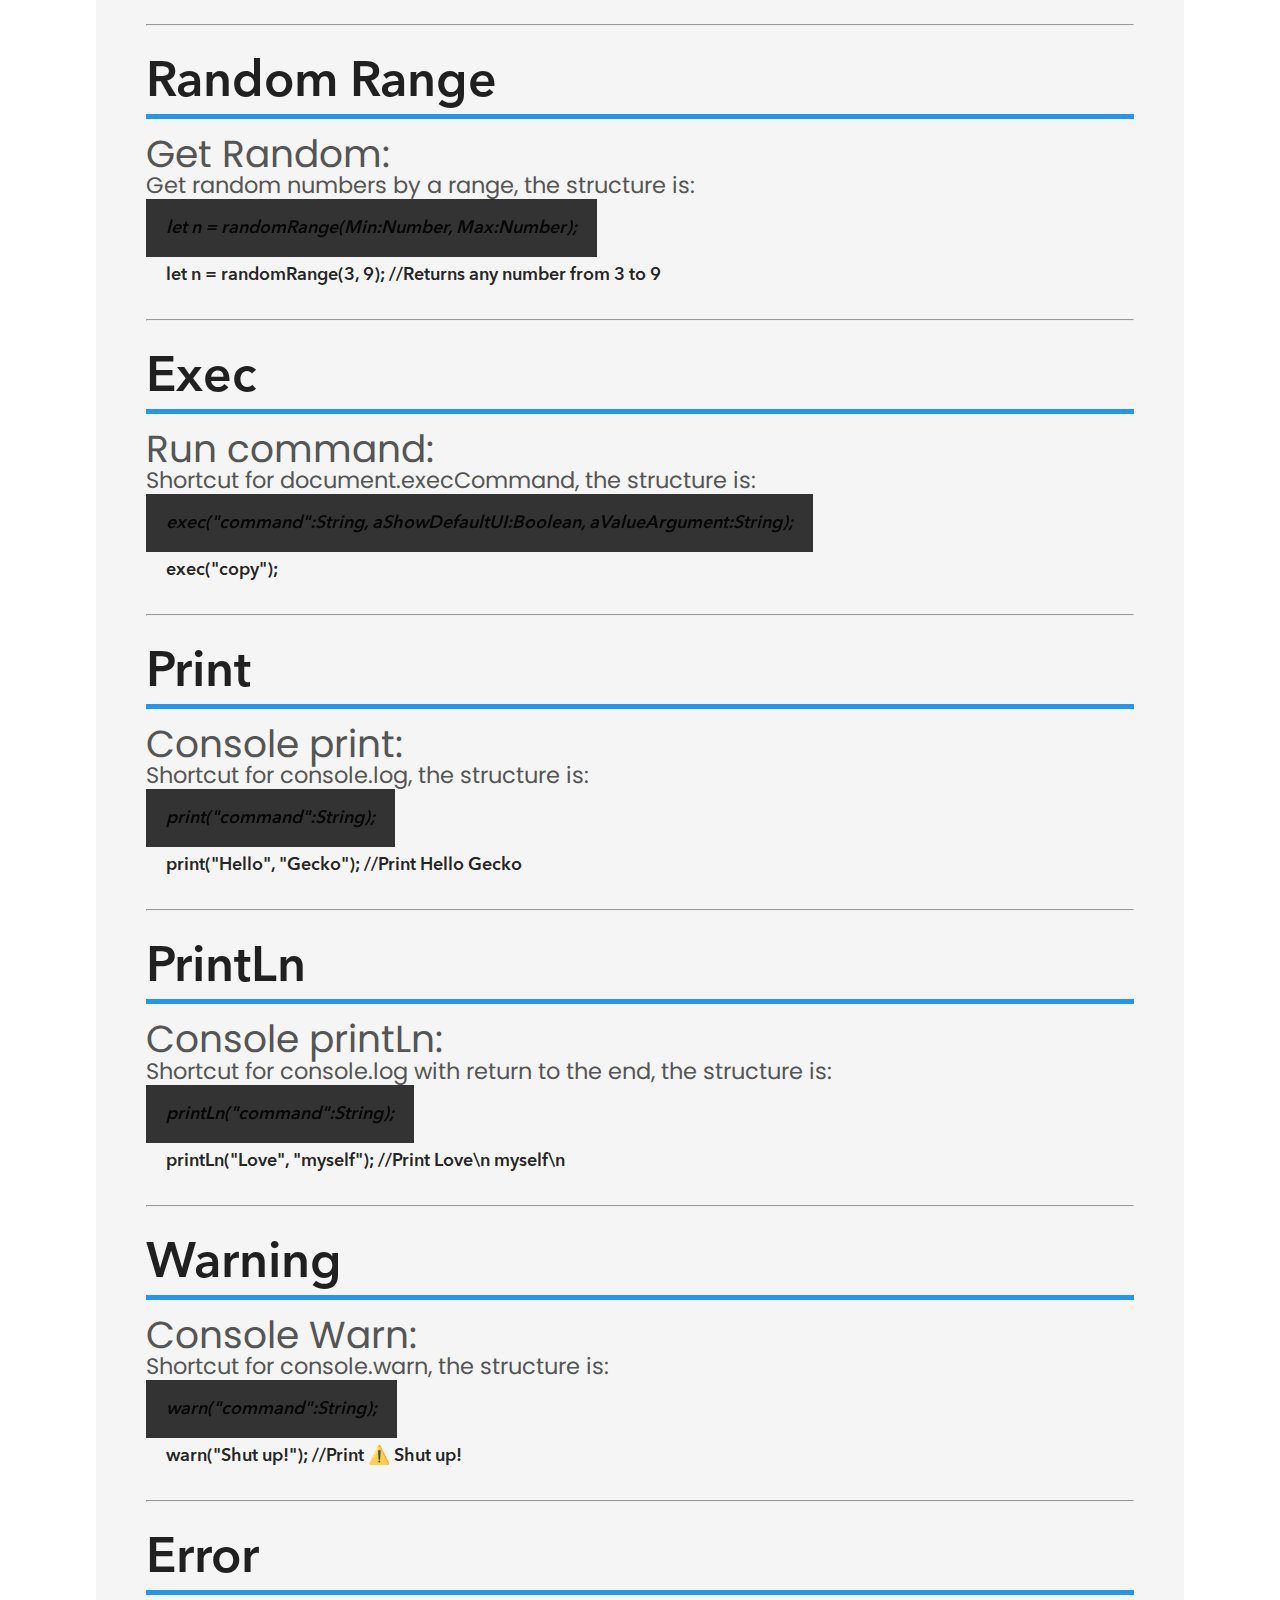
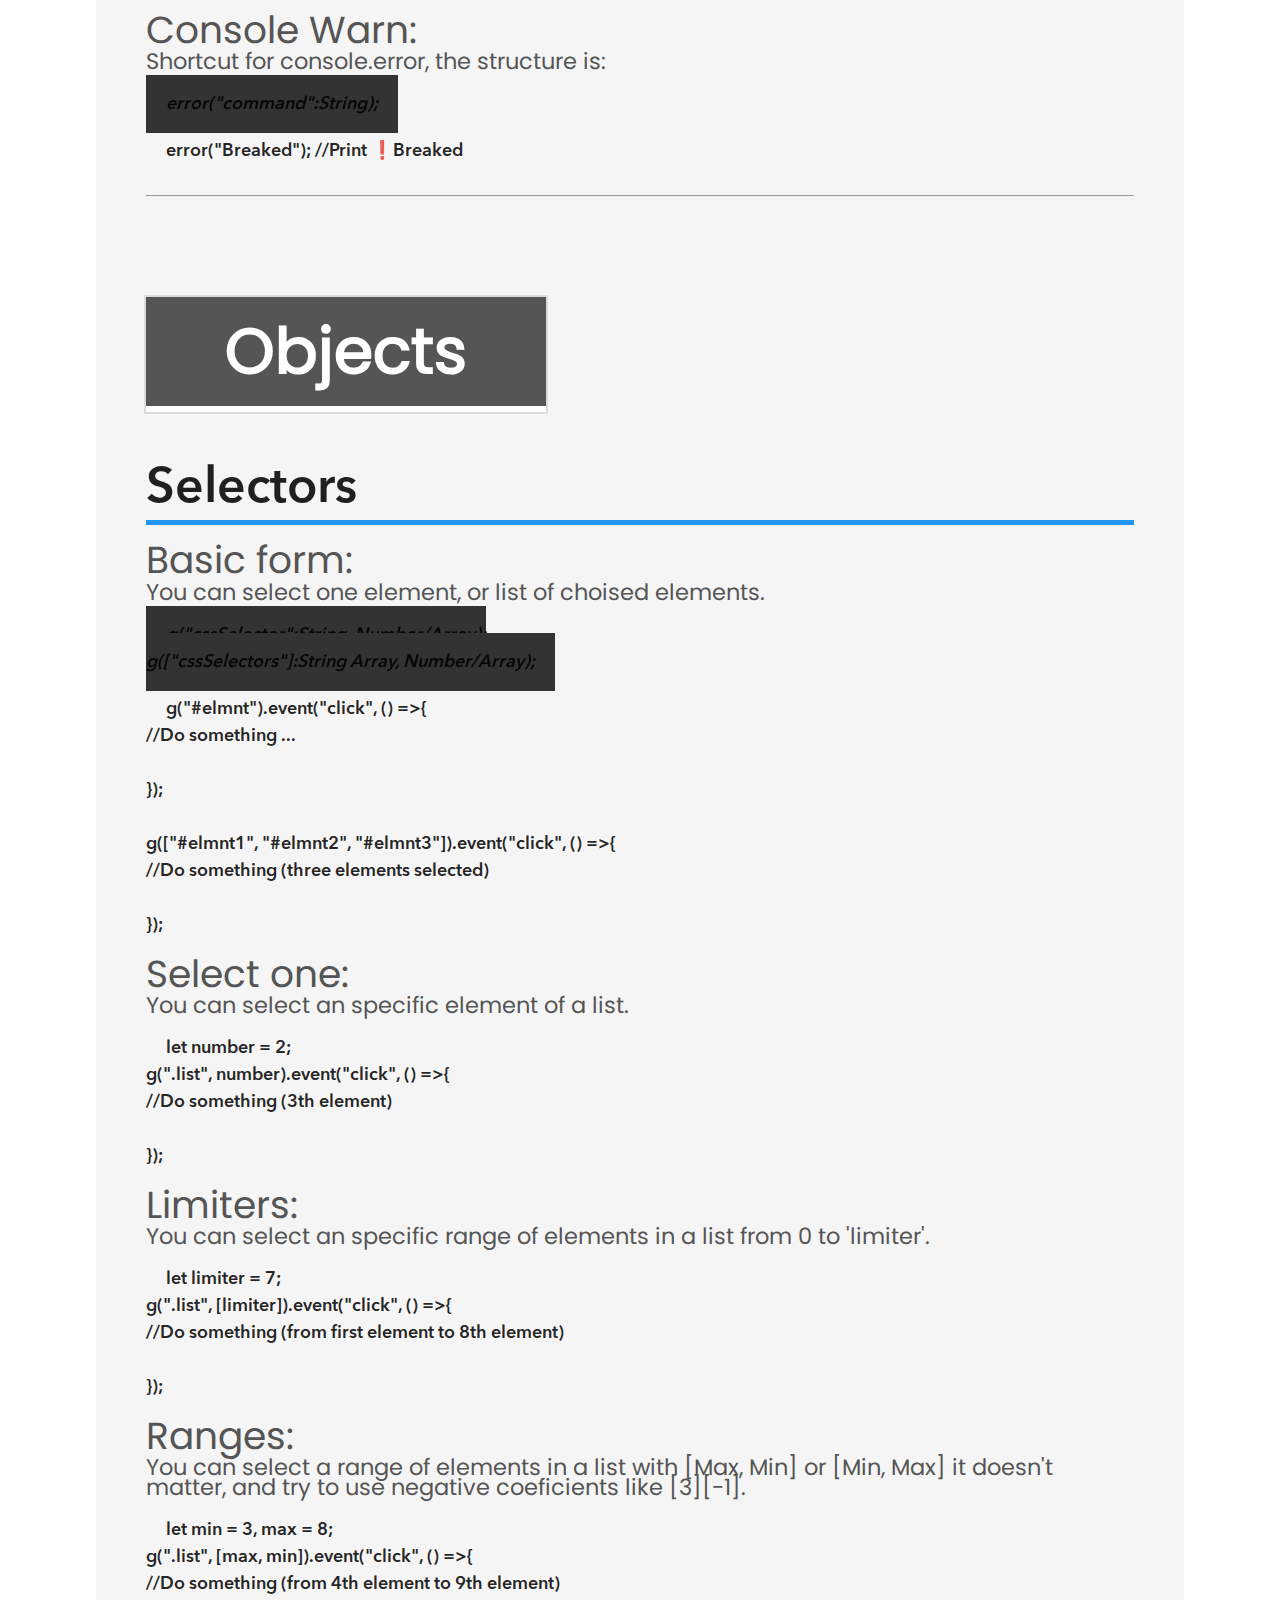
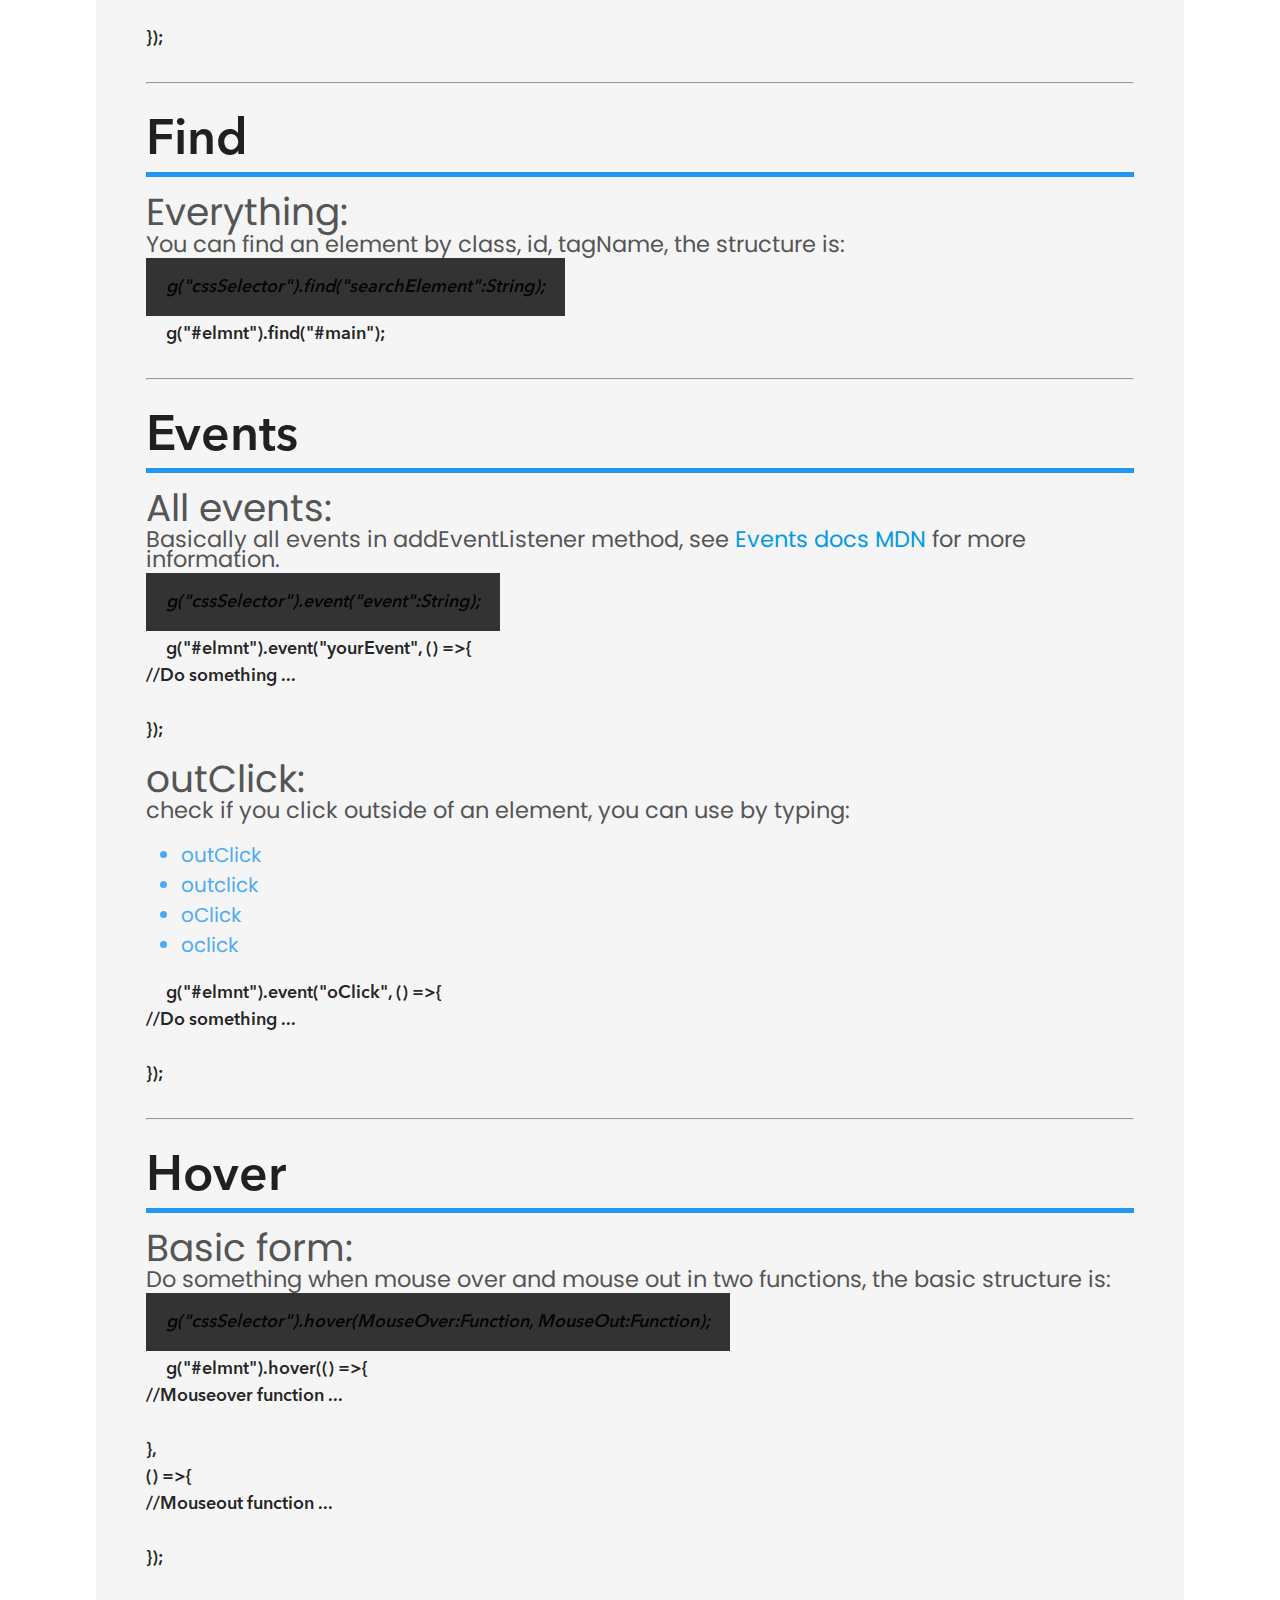
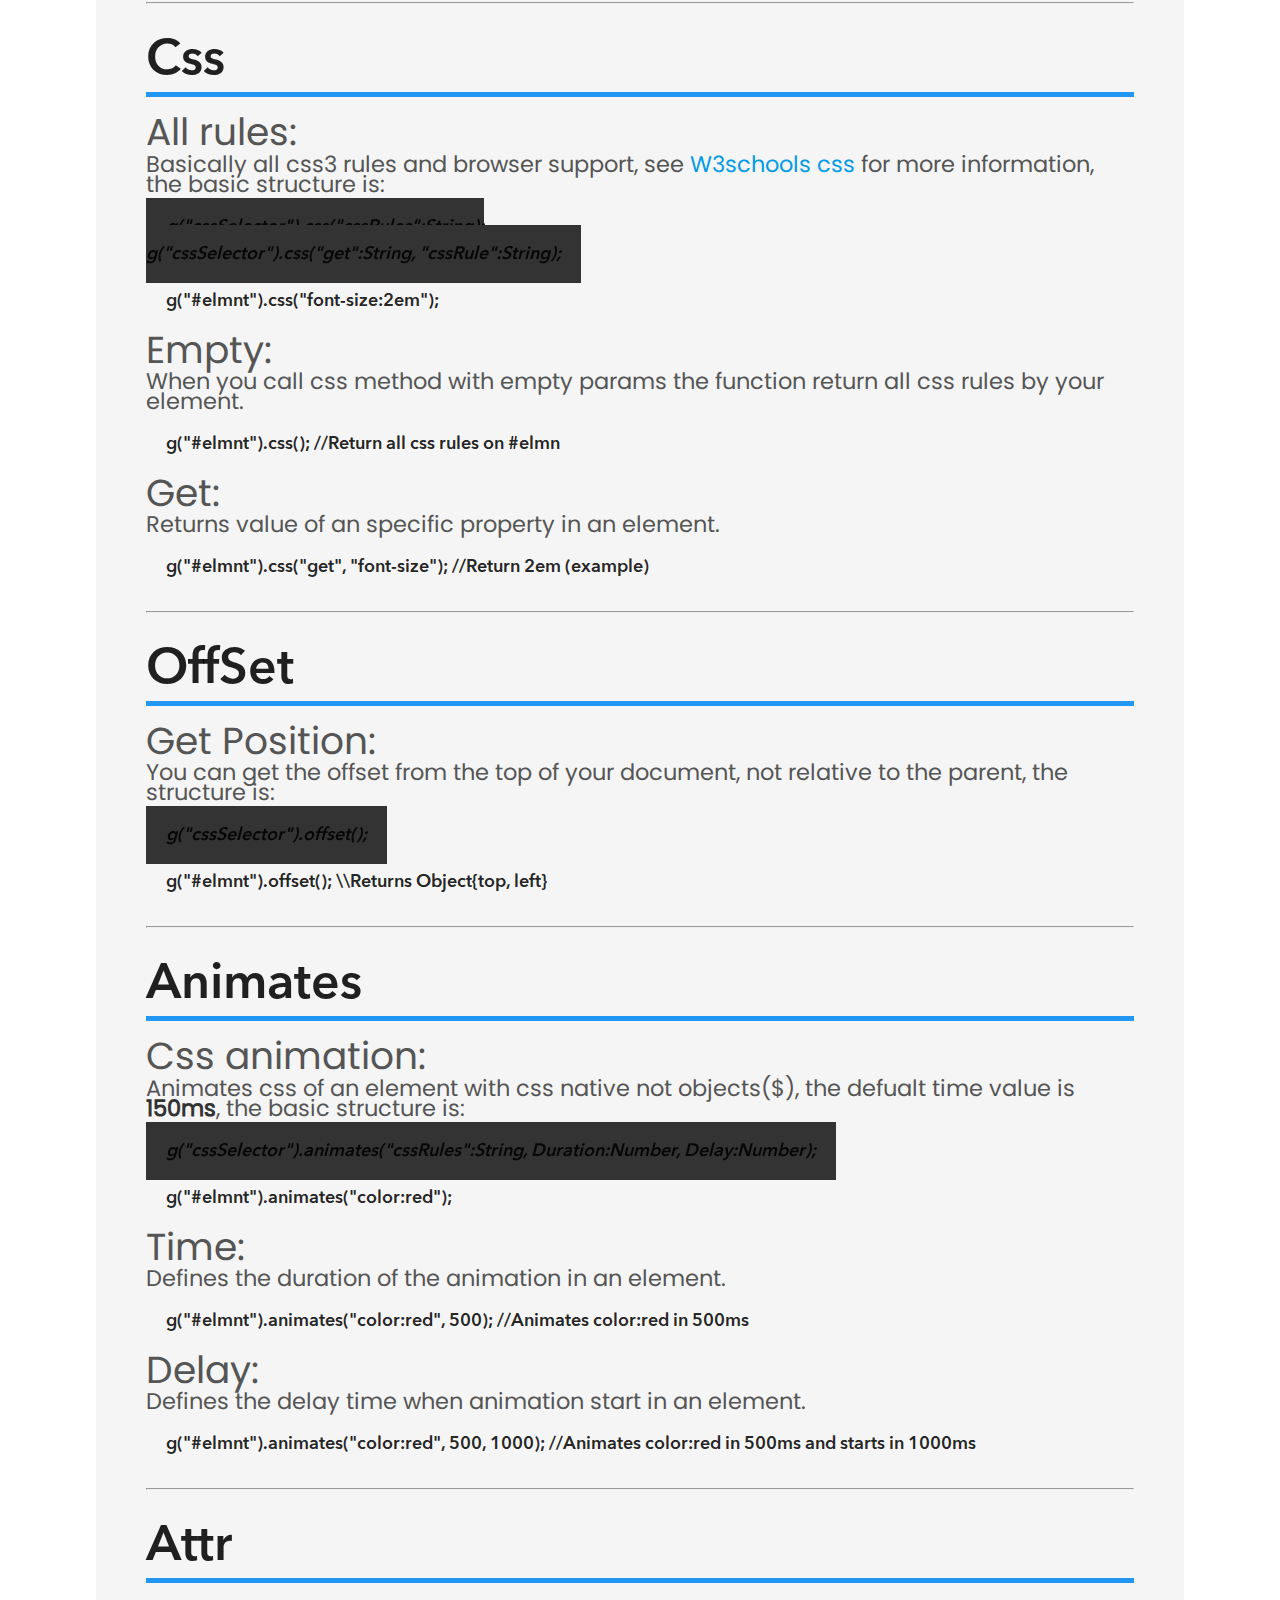
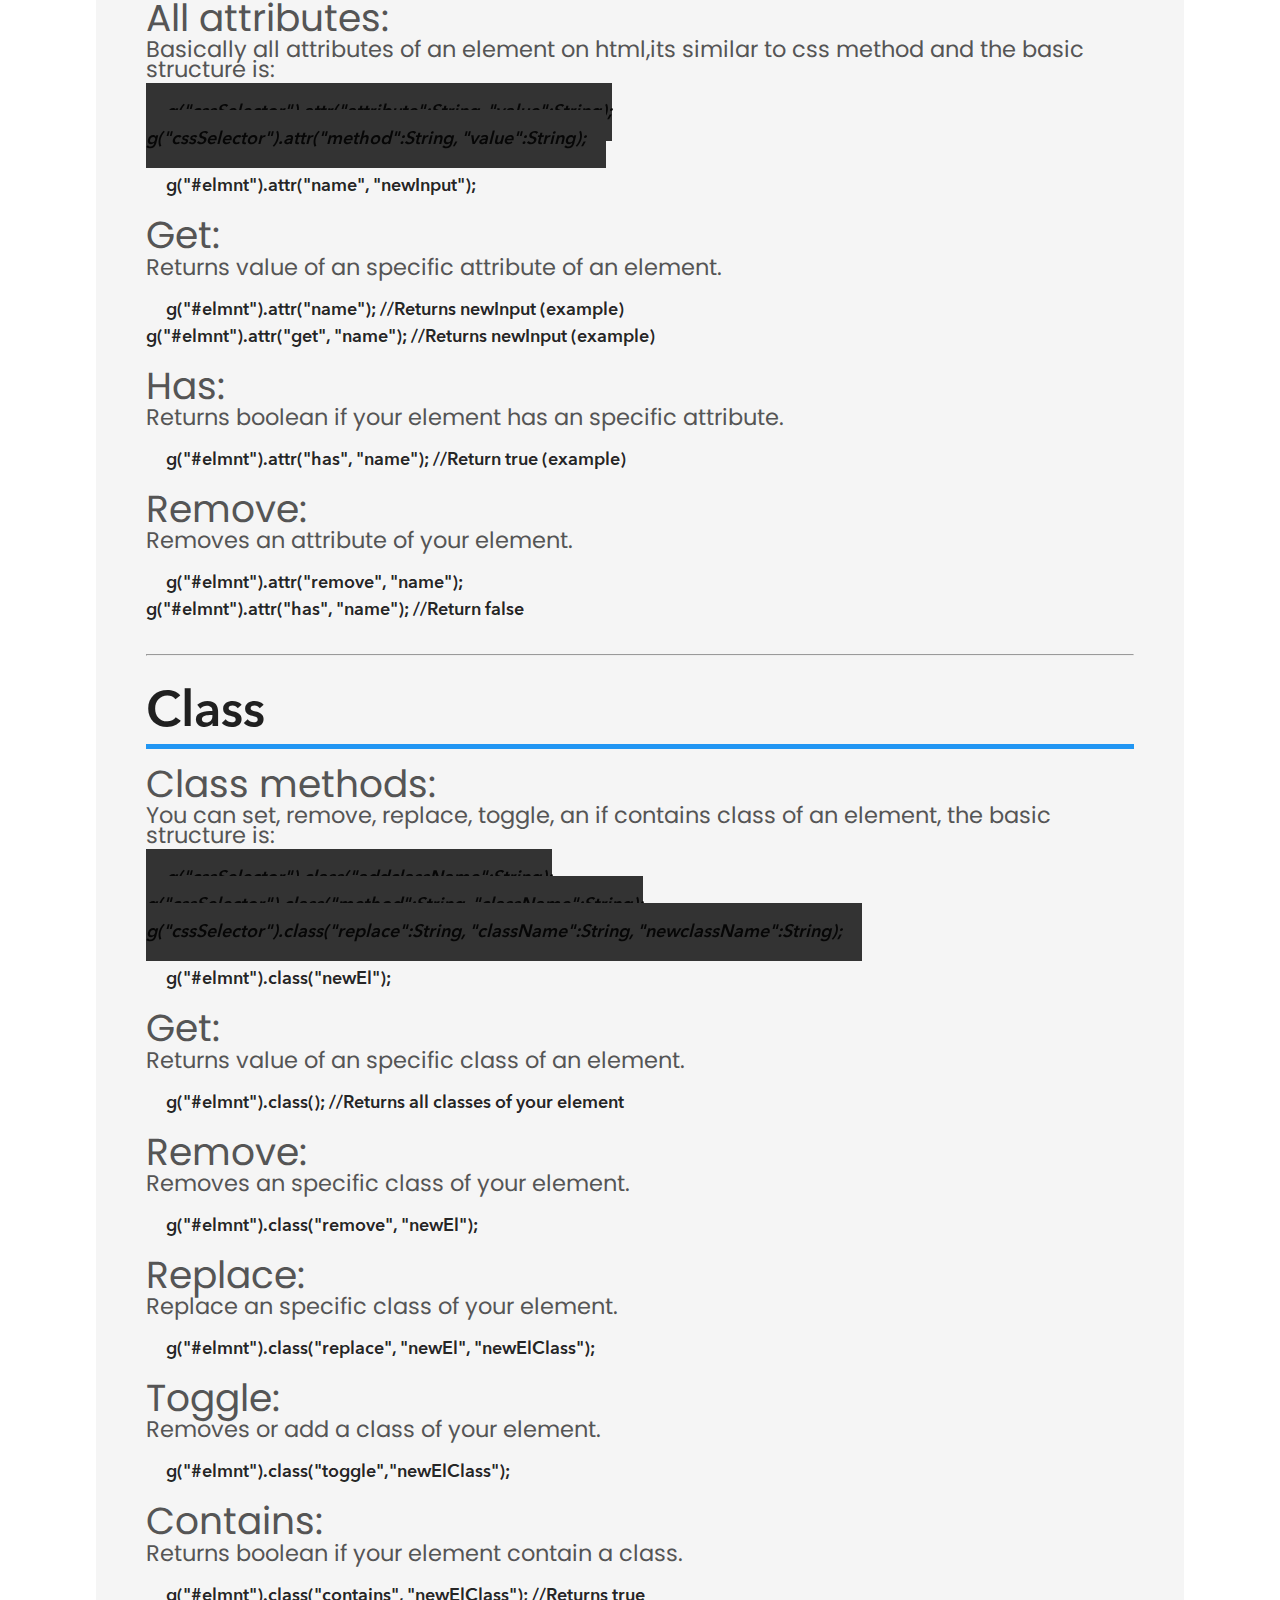
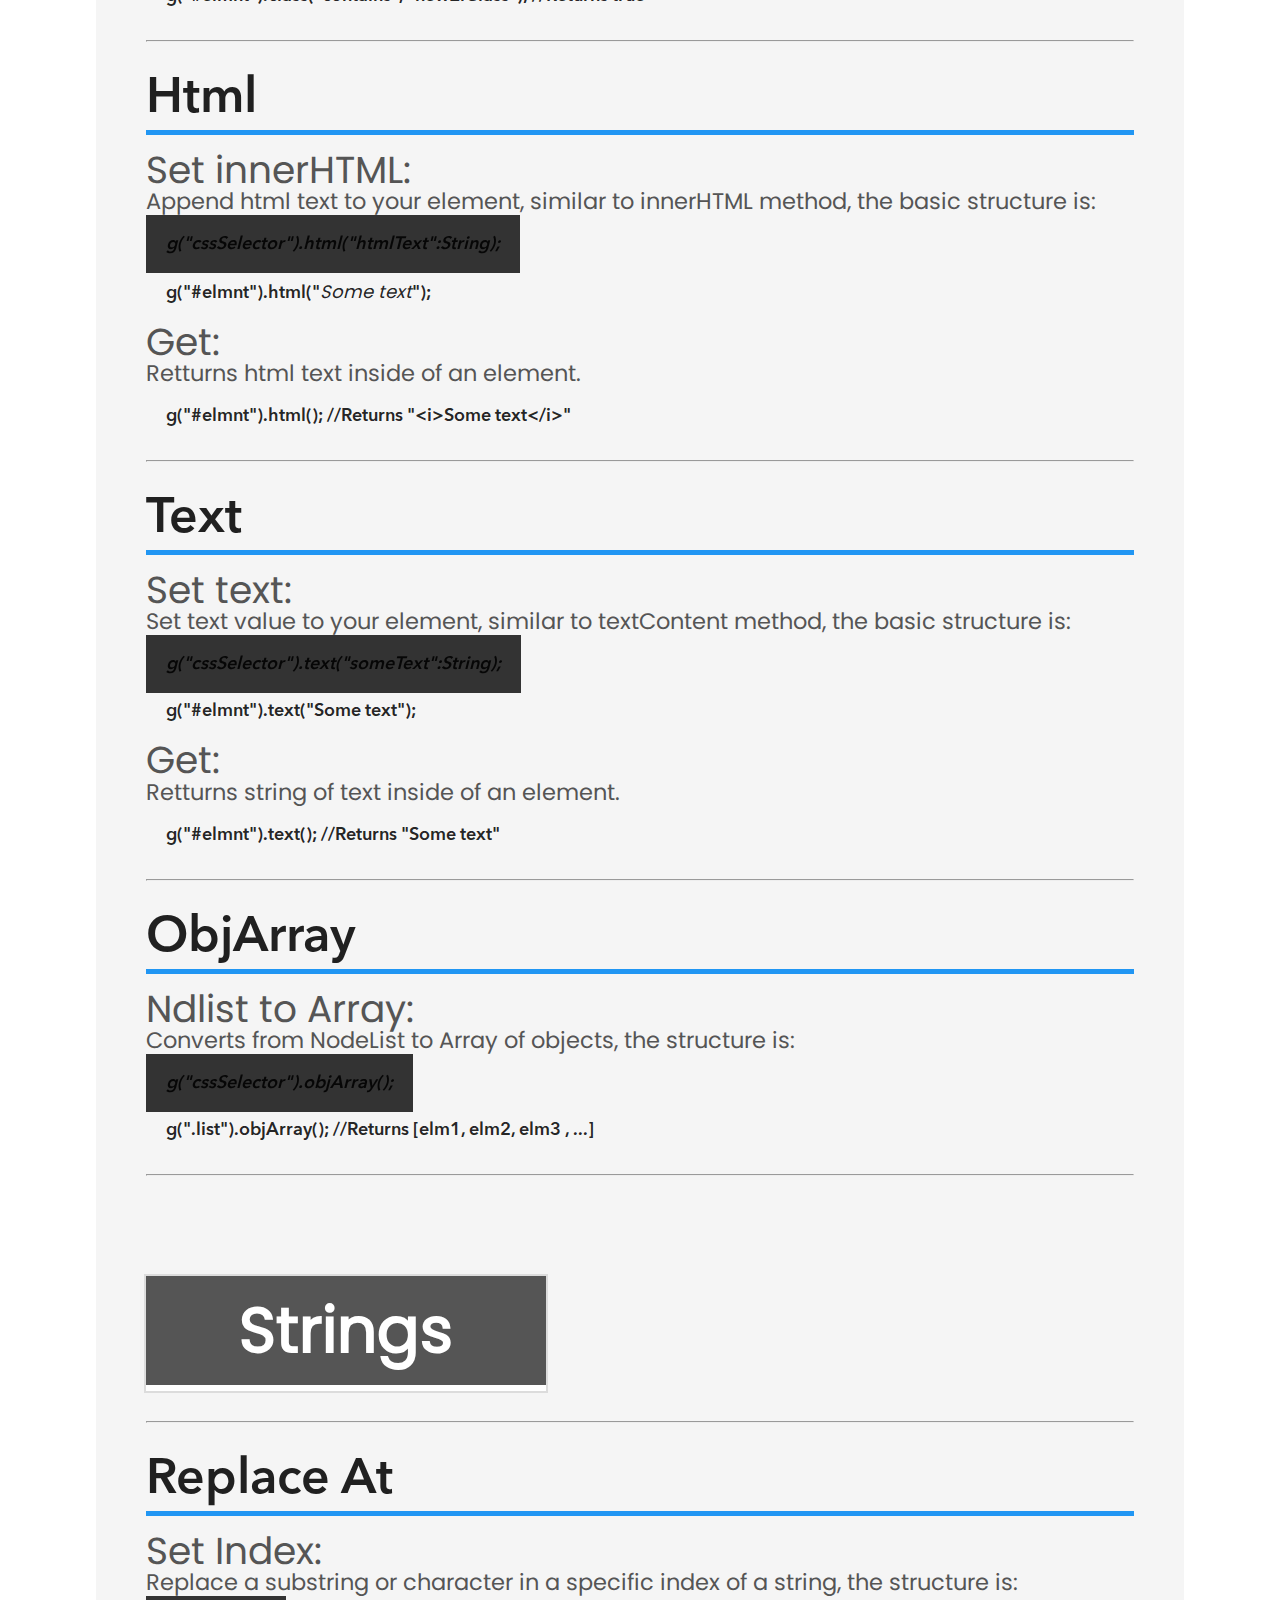
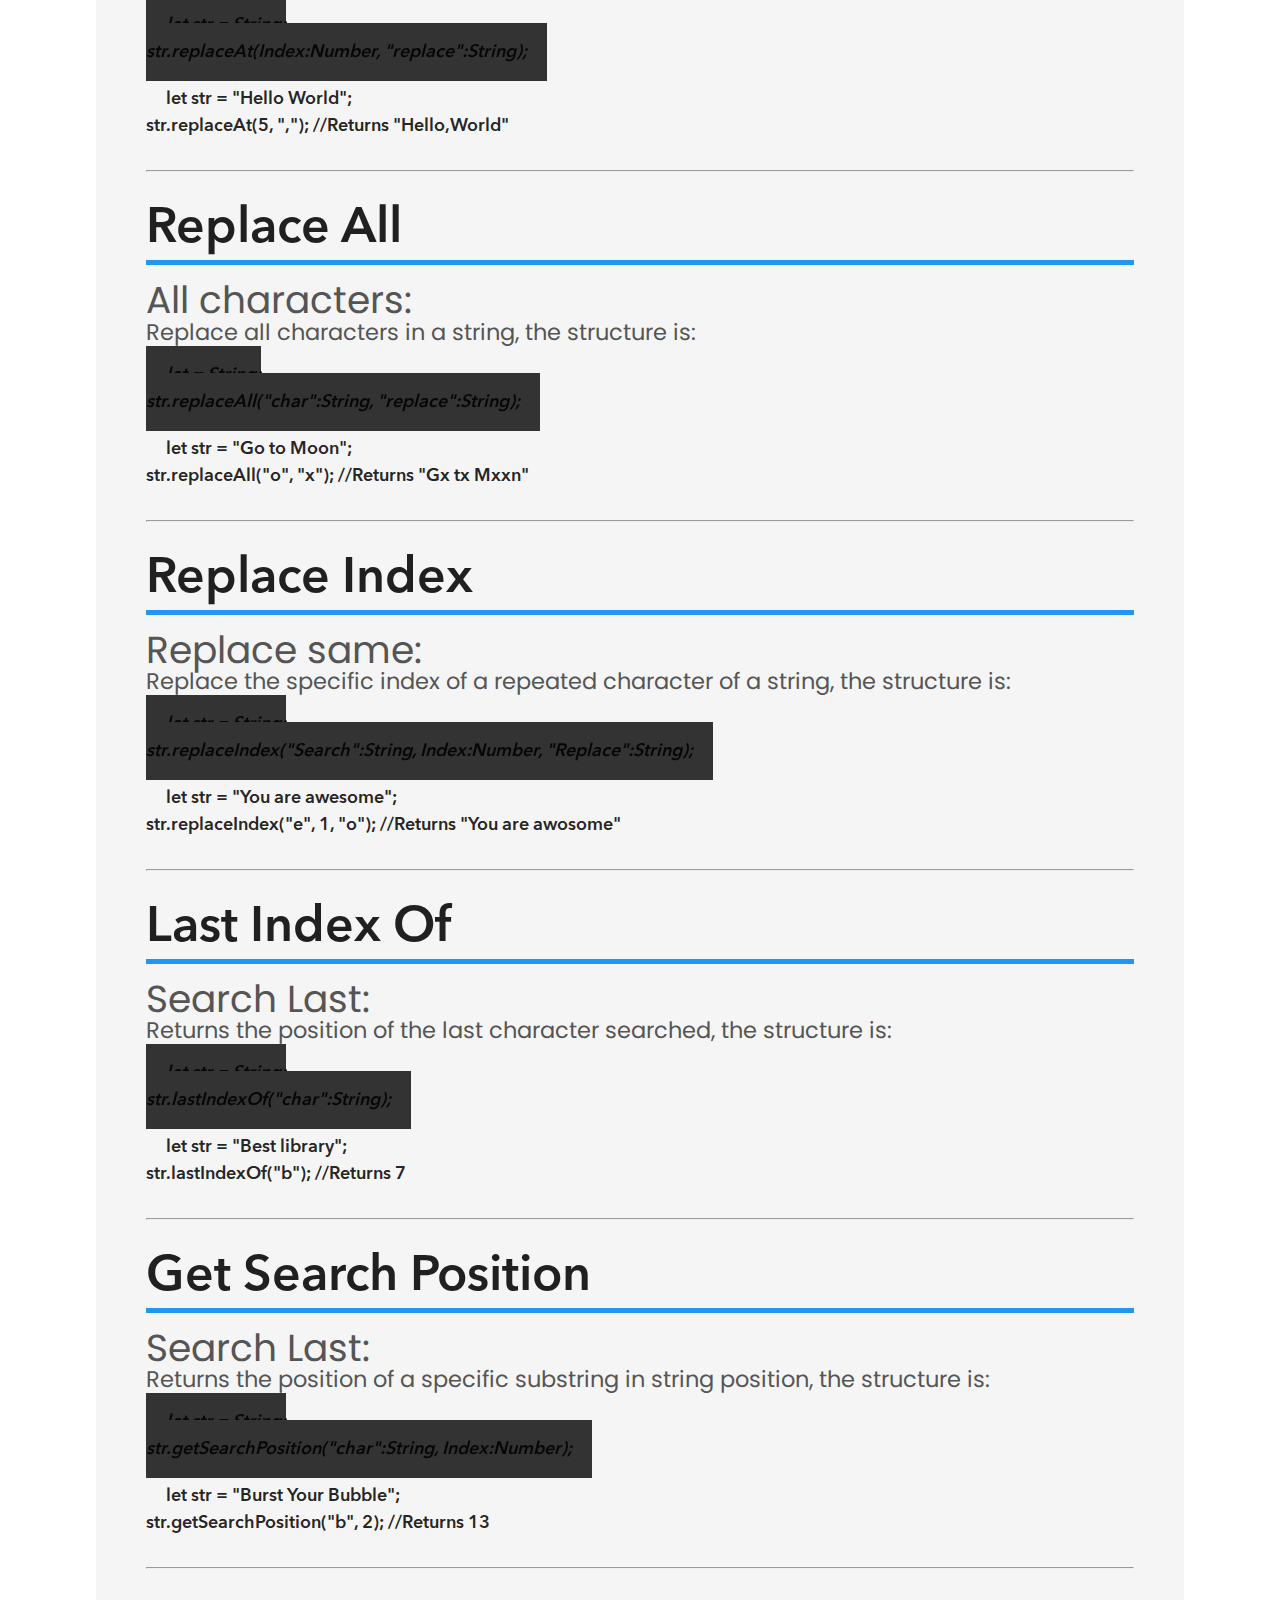
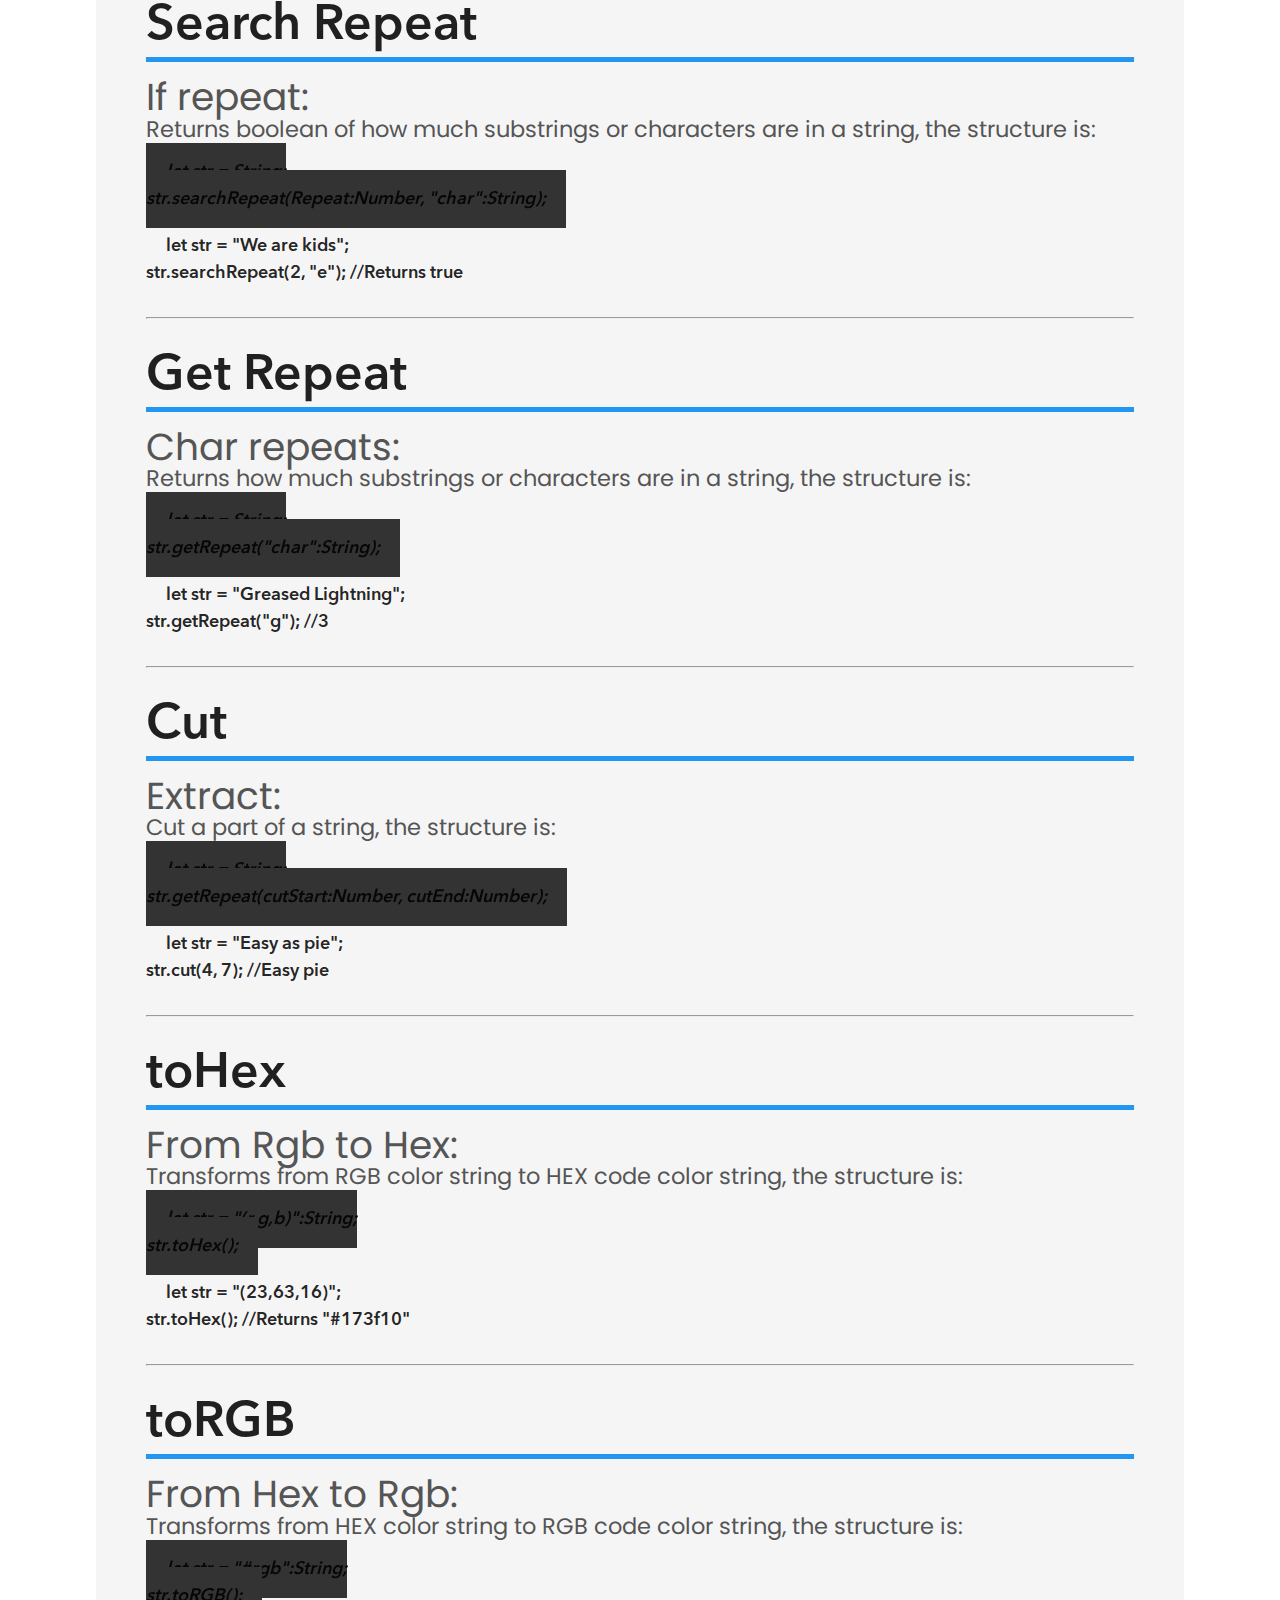
==== commit 4f25151b: "Set lang" ====
--- a/index.html
+++ b/index.html
@@ -1,5 +1,5 @@
 <!DOCTYPE html>
-<html lang="en">
+<html lang="es">
 <head>
     <title>GeckoJS | Be Simply</title>
     <meta charset="UTF-8">
@@ -17,6 +17,8 @@
     <link rel="manifest" href="./manifest.json">
 </head>
 <body>
+     <button class="add-button">Add to home screen</button>
+     
     <ul class="side-nav">
         <li class="tit">Sections</li>
         <li class="subs">Convertions <i class="material-icons">expand_more</i>
@@ -793,5 +795,39 @@
         slideOut();
         liToggle = true;
    })
+   if('serviceWorker' in navigator){
+   navigator.serviceWorker.register("./sw.js")
+   .then(e => console.log(e))
+   .catch(er => alert(er));
+   }
+   let deferredPrompt;
+   const addBtn = document.querySelector('.add-button');
+   addBtn.style.display = 'none';
+   
+   window.addEventListener('beforeinstallprompt', (e) => {
+   // Prevent Chrome 67 and earlier from automatically showing the prompt
+   e.preventDefault();
+   // Stash the event so it can be triggered later.
+   deferredPrompt = e;
+   // Update UI to notify the user they can add to home screen
+   addBtn.style.display = 'block';
+   
+   addBtn.addEventListener('click', (e) => {
+   // hide our user interface that shows our A2HS button
+   addBtn.style.display = 'none';
+   // Show the prompt
+   deferredPrompt.prompt();
+   // Wait for the user to respond to the prompt
+   deferredPrompt.userChoice.then((choiceResult) => {
+   if (choiceResult.outcome === 'accepted') {
+   console.log('User accepted  prompt');
+   } else {
+   console.log('User dismissed the Gecko prompt');
+   }
+   deferredPrompt = null;
+   });
+   });
+   });
+   
     </script>
 </html>